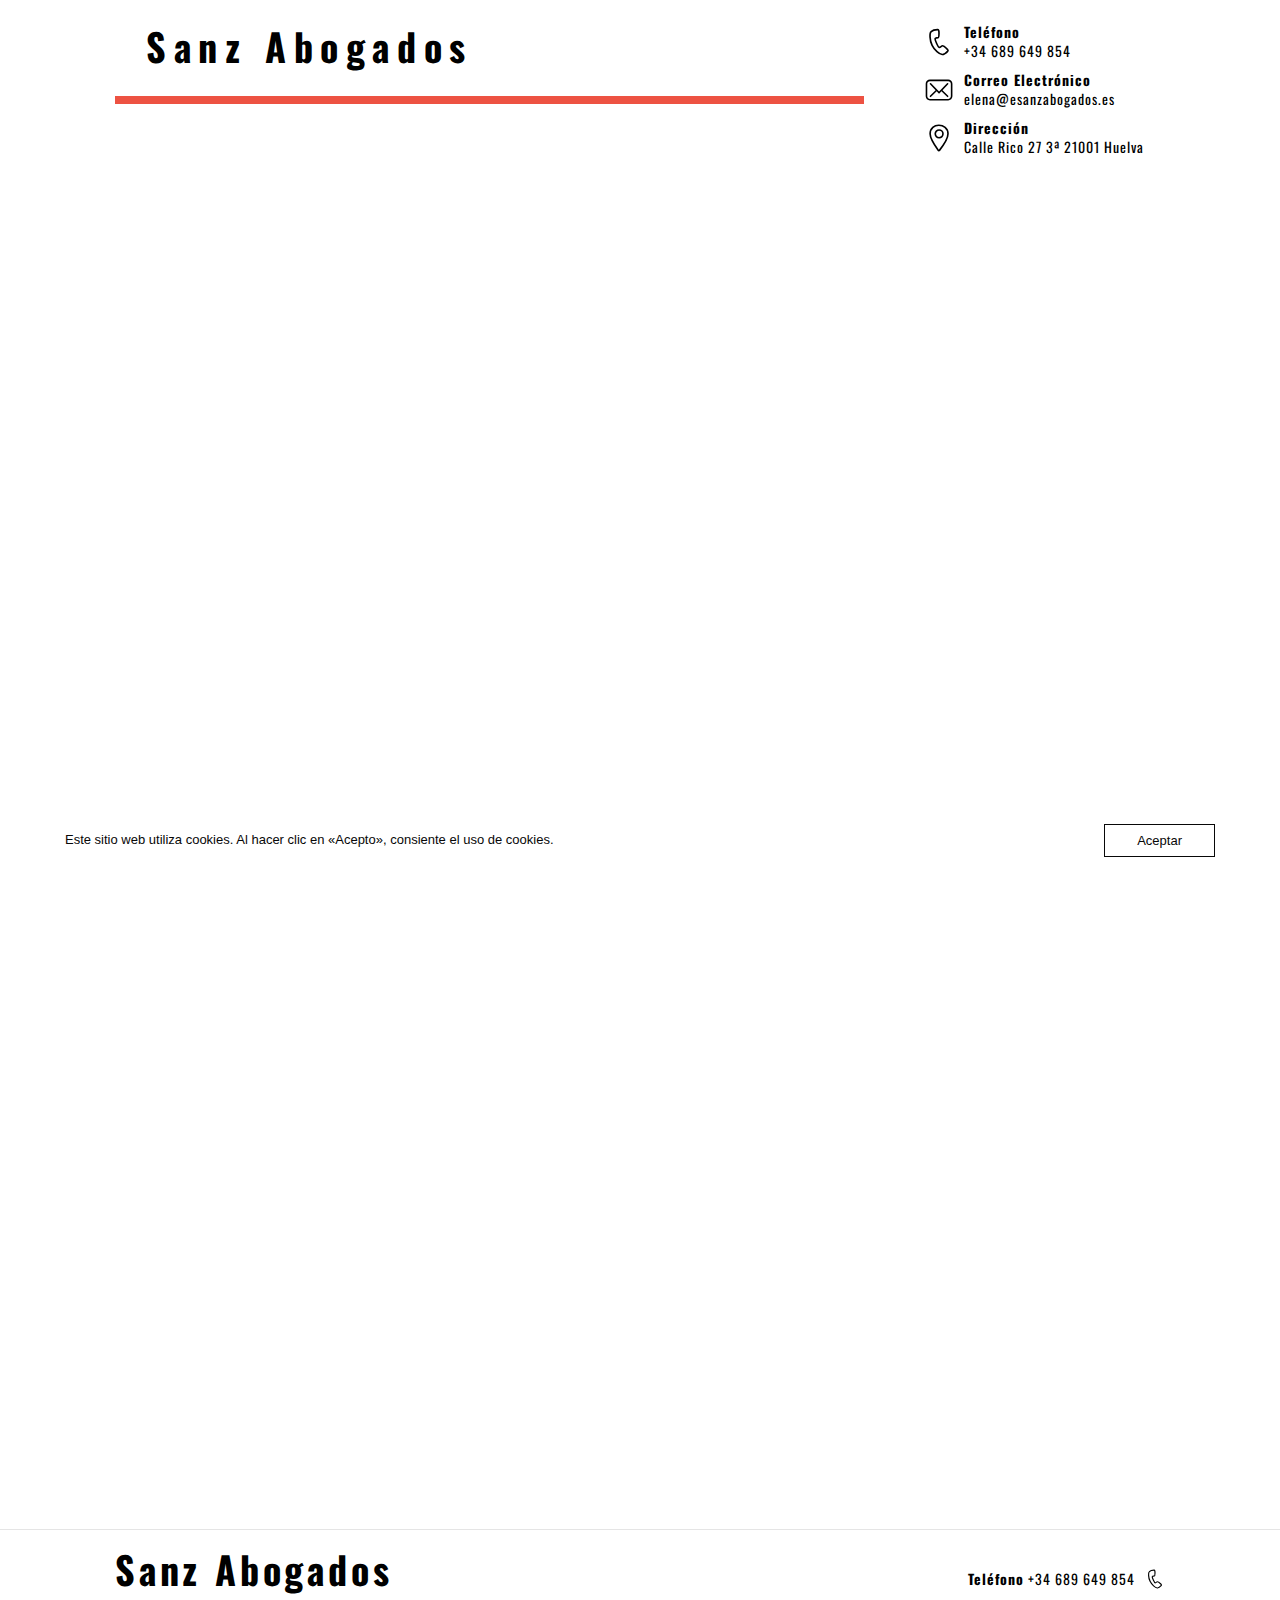
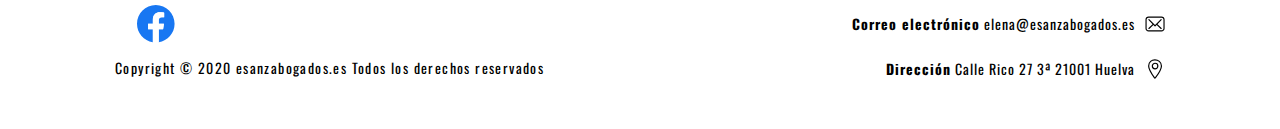
==== index.html @ 3e172354 "Web original" ====
<!DOCTYPE html>
<html prefix="og: http://ogp.me/ns#"><head><meta charset="utf-8"><title>Sanz Abogados</title><meta name="description" content="Abogado en Huelva. Una saga familiar con gran experiencia y relación de confianza que perdura en el tiempo. Huelva
"><meta name="robots" content="all"><meta name="generator" content="One.com Web Editor"><meta http-equiv="Cache-Control" content="must-revalidate, max-age=0, public"><meta http-equiv="Expires" content="-1"><meta name="viewport" content="width=1050" minpagewidth="1050"><meta name="MobileOptimized" content="320"><meta name="HandheldFriendly" content="True"><meta name="format-detection" content="telephone=no"><meta property="og:type" content="website"><meta property="og:description" content="Abogado en Huelva. Una saga familiar con gran experiencia y relación de confianza que perdura en el tiempo. Huelva
"><meta property="og:title" content="Sanz Abogados"><meta property="og:site_name" content="Sanz Abogados"><meta property="og:url" content="https://esanzabogados.es/"><meta name="twitter:card" content="summary"><link rel="canonical" href="https://esanzabogados.es"><link rel="stylesheet" href="/onewebstatic/0964aaa985.css"><script src="/onewebstatic/e2e7f6799a.js"></script><link rel="stylesheet" href="/onewebstatic/a2541772a6.css"><link href="//fonts.googleapis.com/css?family=Oswald%3A100%2C100italic%2C200%2C200italic%2C300%2C300italic%2C500%2C500italic%2C600%2C600italic%2C700%2C700italic%2C800%2C800italic%2C900%2C900italic%2Citalic%2Cregular&amp;subset=all" rel="stylesheet" type="text/css"><link href="//fonts.googleapis.com/css?family=Open%20Sans%3A100%2C100italic%2C200%2C200italic%2C300%2C300italic%2C500%2C500italic%2C600%2C600italic%2C700%2C700italic%2C800%2C800italic%2C900%2C900italic%2Citalic%2Cregular&amp;subset=all" rel="stylesheet" type="text/css"><link href="//fonts.googleapis.com/css?family=Montserrat%3A100%2C100italic%2C200%2C200italic%2C300%2C300italic%2C500%2C500italic%2C600%2C600italic%2C700%2C700italic%2C800%2C800italic%2C900%2C900italic%2Citalic%2Cregular&amp;subset=all" rel="stylesheet" type="text/css"><link rel="stylesheet" href="onewebstatic/b72281b29c.css"><link rel="stylesheet" href="onewebstatic/5fc2428afe.css"></head><body class="Preview_body__2wDzb bodyBackground" style="overflow-y:scroll;overflow-x:hidden"><div><div data-mobile-pin="0" class="mm mm-mobile-preview"><header id="MobileHeader_container" class="MobileHeader_container__1XW3y" style="background-color:transparent"><div class="MobileHeader_dummyMenuIconContainer__3mfi4"></div></header><div id="mm" class="MobileHeaderMenu_mobileMenu__21p7v" style="background-color:rgba(255,255,255,1)"><ul><li><a href="https://esanzabogados.es/" class="MobileHeaderMenu_current__2Nelz" style="background-color:transparent;color:rgba(255,255,255,1);font-size:6px;line-height:1;font-family:One Open Sans;font-weight:bold" title="Inicio">Inicio</a></li><li><a href="https://esanzabogados.es/Servicios" class="" style="background-color:rgba(255,255,255,1);color:rgba(255,255,255,1);font-size:6px;line-height:1;font-family:One Open Sans" title="Servicios">Servicios</a></li><li><a href="https://esanzabogados.es/Quienes-Somos" class="" style="background-color:rgba(255,255,255,1);color:rgba(255,255,255,1);font-size:6px;line-height:1;font-family:One Open Sans" title="Quienes Somos">Quienes Somos</a></li></ul></div><div id="mm-overlay" class="MobileHeaderMenu_mobileMenu_overlay__3WPnz"></div><div class="MobileHeader_menuIconContainer__lc-Zq off" id="MobileHeader_burgerMenuIcon" data-active-bgcolor="rgba(255,255,255,1)" data-inactive-bgcolor="transparent"><span style="background-color:transparent"></span><span style="background-color:transparent"></span><span style="background-color:transparent"></span></div>
</div></div><link rel="stylesheet" href="onewebstatic/22ea31d6f2.css"><div></div><div class="template" data-mobile-view="true"><div class="Preview_row__3Fkye row" style="width:1050px"></div><div class="Preview_row__3Fkye row" style="min-height:156px;width:100%"><div data-id="8E494896-A4A5-4A06-B48A-D1D7A12441CC" data-kind="STRIP" style="width:100%;min-height:156px;left:auto;margin-top:0;margin-left:0" class="Preview_componentWrapper__2i4QI"><div id="TemplateStrip1" data-in-template="true" data-id="8E494896-A4A5-4A06-B48A-D1D7A12441CC" data-kind="Block" data-specific-kind="STRIP" data-pin="0" class=" Preview_block__16Zmu "><div class="StripPreview_backgroundComponent__3YmQM Background_backgroundComponent__3_1Ea hasChildren" style="border-color:rgba(229,229,229,1);border-style:none;border-width:0px 0px 1px 0px;min-height:156px"><div class="Preview_column__1KeVx col" style="min-height:100%;width:1050px;margin:0 auto"><div class="Preview_row__3Fkye row" style="min-height:156px;width:1050px"><div class="Preview_column__1KeVx col" style="min-height:156px;width:749px;float:left"><div class="Preview_row__3Fkye row" style="min-height:70px;width:749px"><div data-id="1986CCB1-B7D0-48A3-8A63-57CEF7CD0BB3" data-kind="TEXT" style="width:435px;min-height:46px;margin-top:24px;margin-left:31px" class="Preview_componentWrapper__2i4QI"><div data-in-template="true" data-id="1986CCB1-B7D0-48A3-8A63-57CEF7CD0BB3" data-kind="Component" data-specific-kind="TEXT" class=" Preview_component__SbiKo text-align-center"><div data-mve-font-change="3" class="styles_contentContainer__lrPIa textnormal styles_text__3jGMu"><h2 class="textheading2 mobile-oversized" style="font-size: 38px;"><span style="font-weight: bold; font-size: 38px; letter-spacing: 0.2em;" class="mobile-oversized">Sanz Abogados</span></h2></div></div></div></div><div class="Preview_row__3Fkye row" style="min-height:34px;width:749px"><div data-id="88169B50-6069-4B55-A918-9F1D26EEF84B" data-kind="BACKGROUND" style="width:749px;min-height:8px;margin-top:26px;margin-left:0" class="Preview_componentWrapper__2i4QI"><div data-in-template="true" data-id="88169B50-6069-4B55-A918-9F1D26EEF84B" data-kind="Component" data-specific-kind="BACKGROUND" class="Preview_mobileHide__9T929"><div class="BackgroundPreview_backgroundComponent__3Dr5e BackgroundPreview_bgHeight__3dD2e" style="background-color:rgba(237,82,66,1);border-width:1px 1px 1px 1px;border-top-left-radius:0px;border-top-right-radius:0px;border-bottom-right-radius:0px;border-bottom-left-radius:0px;min-height:8px"></div></div></div></div><div style="clear:both"></div></div><div class="Preview_column__1KeVx col" style="min-height:156px;width:295px;float:left"><div class="Preview_row__3Fkye row" style="min-height:60px;width:295px"><div data-id="7A13428B-6B25-4E5E-8781-4EA721C26E57" data-kind="PHONE" style="width:217px;min-height:36px;margin-top:24px;margin-left:61px" class="Preview_componentWrapper__2i4QI"><div data-in-template="true" data-id="7A13428B-6B25-4E5E-8781-4EA721C26E57" data-kind="Component" data-specific-kind="PHONE" class=" Preview_component__SbiKo "><div class="" style="height:100%;width:100%"><div class="textnormal" style="word-break:break-word;height:100%;width:100%;display:flex;align-items:center;flex-direction:row"><div class="svgContainer" style="font-size:28px;display:flex;justify-content:center;width:28px;height:28px;margin-right:11px"><a class="textnormal" href="tel:+34 689 649 854" style="font-size:1px;letter-spacing:1px;line-height:1.2;width:28px" data-preserve-whitespace="true"><svg viewbox="0 0 29 29" style="width:28px"><path fill="none" stroke="currentColor" stroke-linecap="round" stroke-linejoin="round" stroke-width="1.7" d="M6.364 3.81c1.496-1.503 5.032-2.139 6.907-2.108 1.88-.218 1.273 8.104.313 8.263 0 0-3.039.384-3.125 1.275-.116 1.217 3.009 8.67 4.22 8.84.65.091 2.606-1.402 2.606-1.402 1.521-1.145 4.678 2.2 6.161 3.596.649.627.617 1.159-.059 1.947-1.181 1.322-4.29 3.439-5.52 3.266-2.988-.42-8.05-4.592-10.483-9.582-2.743-5.629-2.712-12.82-1.02-14.095z"></path></svg></a></div><div style="width:100%"><div class="textnormal" style="white-space:pre-wrap;line-height:1.2;text-align:left;width:100%"><span style="font-weight:bold;letter-spacing:1px;display:block;margin-bottom:2px" class="prefix">Teléfono</span><a class="textnormal" href="tel:+34 689 649 854" style="letter-spacing:1px;line-height:1.2" data-preserve-whitespace="true"><span>+34&nbsp;689&nbsp;649&nbsp;854</span></a></div></div></div></div></div></div></div><div class="Preview_row__3Fkye row" style="min-height:48px;width:295px"><div data-id="3DB26DDE-FA7B-4470-9732-25D4C5F96A8B" data-kind="EMAIL" style="width:225px;min-height:36px;margin-top:12px;margin-left:61px" class="Preview_componentWrapper__2i4QI"><div data-in-template="true" data-id="3DB26DDE-FA7B-4470-9732-25D4C5F96A8B" data-kind="Component" data-specific-kind="EMAIL" class=" Preview_component__SbiKo "><div class="" style="height:100%;width:100%"><div class="textnormal" style="word-break:break-word;height:100%;width:100%;display:flex;align-items:center;flex-direction:row"><div class="svgContainer" style="font-size:28px;display:flex;justify-content:center;width:28px;height:28px;margin-right:11px"><a class="textnormal" href="mailto:elena@esanzabogados.es" style="font-size:1px;letter-spacing:1px;line-height:1.2;width:28px" data-preserve-whitespace="true"><svg viewbox="0 0 29 29" style="width:28px"><path fill="currentColor" d="M5.135 5.37c-1.531 0-2.772 1.209-2.772 2.7v12.958c0 1.491 1.241 2.7 2.772 2.7h18.848c1.53 0 2.771-1.209 2.771-2.7V8.07c0-1.491-1.24-2.7-2.771-2.7H5.135zm0-1.62h18.848c2.449 0 4.434 1.934 4.434 4.32v12.958c0 2.386-1.985 4.32-4.434 4.32H5.135c-2.45 0-4.435-1.934-4.435-4.32V8.07c0-2.386 1.986-4.32 4.435-4.32z"></path><path fill="currentColor" d="M23.998 7.48c.335.306.35.819.036 1.145l-5.898 6.103 5.88 5.728c.298.29.323.745.075 1.062l-.075.083a.847.847 0 01-1.176 0l-5.844-5.693-1.832 1.896a.847.847 0 01-1.21 0l-1.833-1.896L6.277 21.6a.847.847 0 01-1.176 0 .795.795 0 010-1.145l5.88-5.728-5.897-6.103a.795.795 0 01.035-1.145.847.847 0 011.176.035l8.264 8.552 8.264-8.552a.847.847 0 011.175-.035z"></path></svg></a></div><div style="width:100%"><div class="textnormal" style="white-space:pre-wrap;line-height:1.2;text-align:left;width:100%"><span style="font-weight:bold;letter-spacing:1px;display:block;margin-bottom:2px" class="prefix">Correo Electrónico</span><a class="textnormal" href="mailto:elena@esanzabogados.es" style="letter-spacing:1px;line-height:1.2" data-preserve-whitespace="true"><span>elena@esanzabogados.es</span></a></div></div></div></div></div></div></div><div class="Preview_row__3Fkye row" style="min-height:48px;width:295px"><div data-id="742DBE81-4248-438B-844C-6F8E5D4303D3" data-kind="ADDRESS" style="width:234px;min-height:36px;margin-top:12px;margin-left:61px" class="Preview_componentWrapper__2i4QI"><div data-in-template="true" data-id="742DBE81-4248-438B-844C-6F8E5D4303D3" data-kind="Component" data-specific-kind="ADDRESS" class=" Preview_component__SbiKo "><div class="" style="height:100%;width:100%"><div class="textnormal" style="word-break:break-word;height:100%;width:100%;display:flex;align-items:center;flex-direction:row"><div class="svgContainer" style="font-size:28px;display:flex;justify-content:center;width:28px;height:28px;margin-right:11px"><a class="textnormal" href="https://www.google.com/maps/search/?api=1&amp;query=Calle%20Rico%2027%203%C2%AA%2021001%20Huelva%2C%20Spain" target="_blank" style="font-size:1px;letter-spacing:1px;line-height:1.2;width:28px" data-preserve-whitespace="true"><svg viewbox="0 0 29 29" style="width:28px"><g fill="none" fill-rule="evenodd" stroke="currentColor" stroke-linecap="round" stroke-linejoin="round" stroke-width="1.7"><path d="M18.625 10.2a4 4 0 11-8 .001 4 4 0 018-.001z"></path><path d="M23.825 10.2c0-5.985-4.92-9-9.5-8.95C9.797 1.2 5.3 4.223 5.3 10.2c0 5.979 8.188 16.677 8.426 17.116.238.438.976.438 1.214 0 5.923-7.41 8.885-13.116 8.885-17.116z"></path></g></svg></a></div><div style="width:100%"><div class="textnormal" style="white-space:pre-wrap;line-height:1.2;text-align:left;width:100%"><span style="font-weight:bold;letter-spacing:1px;display:block;margin-bottom:2px" class="prefix">Dirección</span><a class="textnormal" href="https://www.google.com/maps/search/?api=1&amp;query=Calle%20Rico%2027%203%C2%AA%2021001%20Huelva%2C%20Spain" target="_blank" style="letter-spacing:1px;line-height:1.2" data-preserve-whitespace="true"><span>Calle Rico 27 3ª 21001 Huelva</span></a></div></div></div></div></div></div></div><div style="clear:both"></div></div></div><div style="clear:both"></div></div></div></div></div></div><div class="Preview_row__3Fkye row" style="min-height:732px;width:100%"><div data-id="01CD75D3-9922-487A-BC4E-1A93D6099FC4" data-kind="STRIP" style="width:100%;min-height:637px;left:auto;margin-top:95px;margin-left:0" class="Preview_componentWrapper__2i4QI"><div id="Strip1" data-in-template="false" data-id="01CD75D3-9922-487A-BC4E-1A93D6099FC4" data-kind="Block" data-specific-kind="STRIP" data-pin="0" class=" Preview_block__16Zmu "><div class="StripPreview_backgroundComponent__3YmQM Background_backgroundComponent__3_1Ea" style="border-width:1px 1px 1px 1px;border-top-left-radius:0px;border-top-right-radius:0px;border-bottom-right-radius:0px;border-bottom-left-radius:0px;min-height:637px"><div class="parallax_scrollEffectContainer__3co8j"><div data-scroll-effect="reveal" class="StripPreview_bgImageContainer__MFrbA Background_bgImageContainer__AwuIx parallax_revealEffect__525rC" style="background-image:url('/____impro/1/onewebmedia/IMG_6977.jpg?etag=%22a84ef-5f197198%22&amp;sourceContentType=image%2Fjpeg&amp;quality=85&amp;withoutEnlargement&amp;resize=80');background-repeat:no-repeat;background-position:50% 50%;background-size:cover;background-attachment:fixed;opacity:1;border-top-left-radius:0px;border-top-right-radius:0px;border-bottom-right-radius:0px;border-bottom-left-radius:0px" data-opacity="true" data-src="/____impro/1/onewebmedia/IMG_6977.jpg?etag=%22a84ef-5f197198%22&amp;sourceContentType=image%2Fjpeg&amp;quality=85" data-small-image="true"></div><div data-scroll-effect="reveal" class="StripPreview_bgImageContainer__MFrbA Background_bgImageContainer__AwuIx parallax_revealEffect__525rC" style="background-image:url('/____impro/1/onewebmedia/IMG_6977.jpg?etag=%22a84ef-5f197198%22&amp;sourceContentType=image%2Fjpeg&amp;quality=85');background-repeat:no-repeat;background-position:50% 50%;background-size:cover;background-attachment:fixed;opacity:1;border-top-left-radius:0px;border-top-right-radius:0px;border-bottom-right-radius:0px;border-bottom-left-radius:0px" data-opacity="true"></div></div></div></div></div></div><div class="Preview_row__3Fkye row" style="min-height:503px;width:1050px"><div class="Preview_column__1KeVx col" style="min-height:503px;width:480px;float:left"><div data-id="AD1C5C05-12FE-4F44-AB01-6E0B49AA62D9" data-kind="IMAGE" style="width:450px;min-height:338px;margin-top:165px;margin-left:30px" class="Preview_componentWrapper__2i4QI"><div data-in-template="false" data-id="AD1C5C05-12FE-4F44-AB01-6E0B49AA62D9" data-kind="Block" data-specific-kind="IMAGE" class=" Preview_block__16Zmu "><div class="image-container Mobile_imageComponent__QXWk1 has-link" style="border-width:1px 1px 1px 1px;border-top-left-radius:999px;border-top-right-radius:999px;border-bottom-right-radius:999px;border-bottom-left-radius:999px;height:inherit;overflow:visible;background-color:transparent;background-position:top;background-size:cover;background-repeat:no-repeat;background-image:url('/____impro/1/onewebmedia/IMG_6998.jpg?etag=%22b16f-5f19721c%22&amp;sourceContentType=image%2Fjpeg&amp;ignoreAspectRatio&amp;resize=450%2B338&amp;quality=85');min-height:338px" data-width="450" data-height="338"><div data-link="we-link" class="styles_defaultStyle__2KLgV" target="_self" title="" alt=""><a href="https://esanzabogados.es/Quienes-Somos" class="styles_dummyAnchorStyle__1cRWd">&nbsp;</a><div class="Preview_column__1KeVx col" style="min-height:100%"><div class="Preview_row__3Fkye row" style="min-height:191px;width:450px"><div data-id="2F9B37AD-A9AF-426E-A6B2-EFDF78BB084A" data-kind="TEXT" style="width:300px;min-height:44px;margin-top:147px;margin-left:75px" class="Preview_componentWrapper__2i4QI"><div data-in-template="false" data-id="2F9B37AD-A9AF-426E-A6B2-EFDF78BB084A" data-kind="Component" data-specific-kind="TEXT" class=" Preview_component__SbiKo text-align-null"><div data-mve-font-change="11" class="styles_contentContainer__lrPIa textnormal styles_text__3jGMu"><p class="textnormal mobile-oversized" style="font-size: 30px; text-align: center;"><span style="font-size: 30px; font-weight: bold;" class="mobile-oversized"><a class="link1" href="https://esanzabogados.es/Quienes-Somos">QUIÉNES SOMOS</a></span></p></div></div></div></div><div style="clear:both"></div></div></div></div></div></div><div style="clear:both"></div></div><div class="Preview_column__1KeVx col" style="min-height:503px;width:540px;float:left"><div data-id="38183575-330D-4887-9F5D-3B05909B0489" data-kind="IMAGE" style="width:450px;min-height:338px;margin-top:165px;margin-left:90px" class="Preview_componentWrapper__2i4QI"><div data-in-template="false" data-id="38183575-330D-4887-9F5D-3B05909B0489" data-kind="Block" data-specific-kind="IMAGE" class=" Preview_block__16Zmu "><div class="image-container Mobile_imageComponent__QXWk1 has-link" style="border-width:1px 1px 1px 1px;border-top-left-radius:999px;border-top-right-radius:999px;border-bottom-right-radius:999px;border-bottom-left-radius:999px;height:inherit;overflow:visible;background-color:transparent;background-position:top;background-size:cover;background-repeat:no-repeat;background-image:url('/____impro/1/onewebmedia/IMG_7003.jpg?etag=%2215590-5f197366%22&amp;sourceContentType=image%2Fjpeg&amp;ignoreAspectRatio&amp;resize=450%2B338&amp;quality=85');min-height:338px" data-width="450" data-height="338"><div data-link="we-link" class="styles_defaultStyle__2KLgV" target="_self" title="" alt=""><a href="https://esanzabogados.es/Servicios" class="styles_dummyAnchorStyle__1cRWd">&nbsp;</a><div class="Preview_column__1KeVx col" style="min-height:100%"><div class="Preview_row__3Fkye row" style="min-height:191px;width:450px"><div data-id="431B19F7-F087-4B60-B6BF-97E1D206A3B5" data-kind="TEXT" style="width:300px;min-height:44px;margin-top:147px;margin-left:75px" class="Preview_componentWrapper__2i4QI"><div data-in-template="false" data-id="431B19F7-F087-4B60-B6BF-97E1D206A3B5" data-kind="Component" data-specific-kind="TEXT" class=" Preview_component__SbiKo text-align-null"><div data-mve-font-change="11" class="styles_contentContainer__lrPIa textnormal styles_text__3jGMu"><p class="textnormal mobile-oversized" style="font-size: 30px; text-align: center;"><span style="font-size: 30px; font-weight: bold;" class="mobile-oversized"><a class="link1" href="https://esanzabogados.es/Servicios">SERVICIOS</a></span></p></div></div></div></div><div style="clear:both"></div></div></div></div></div></div><div style="clear:both"></div></div></div><div class="Preview_row__3Fkye row" style="min-height:338px;width:100%"><div data-id="F2140518-7B64-48AD-8464-EE8F539AA80B" data-kind="STRIP" style="width:100%;min-height:200px;left:auto;margin-top:138px;margin-left:0" class="Preview_componentWrapper__2i4QI"><div id="TemplateStrip2" data-in-template="true" data-id="F2140518-7B64-48AD-8464-EE8F539AA80B" data-kind="Block" data-specific-kind="STRIP" data-pin="0" class=" Preview_block__16Zmu "><div class="StripPreview_backgroundComponent__3YmQM Background_backgroundComponent__3_1Ea hasChildren" style="border-color:rgba(229,229,229,1);border-style:solid;border-width:1px 0px 0px 0px;background-clip:padding-box;min-height:200px"><div class="Preview_column__1KeVx col" style="min-height:100%;width:1050px;margin:0 auto"><div class="Preview_row__3Fkye row" style="min-height:153px;width:1050px"><div class="Preview_column__1KeVx col" style="min-height:153px;width:570px;float:left"><div class="Preview_row__3Fkye row" style="min-height:63px;width:570px"><div data-id="860D3A45-B9EC-4998-90F7-A6BFCFC2F439" data-kind="TEXT" style="width:435px;min-height:46px;margin-top:17px;margin-left:0" class="Preview_componentWrapper__2i4QI"><div data-in-template="true" data-id="860D3A45-B9EC-4998-90F7-A6BFCFC2F439" data-kind="Component" data-specific-kind="TEXT" class=" Preview_component__SbiKo text-align-center"><div data-mve-font-change="3" class="styles_contentContainer__lrPIa textnormal styles_text__3jGMu"><h2 class="textheading2 mobile-oversized" style="font-size: 38px;"><span style="font-weight: bold; font-size: 38px;" class="mobile-oversized">Sanz Abogados</span></h2></div></div></div></div><div class="Preview_row__3Fkye row" style="min-height:50px;width:570px"><div data-id="CDF6C2F6-14F2-407C-9EE0-C4CEE6197646" data-kind="SOCIAL_LINKS" style="width:38px;height:38px;margin-top:12px;margin-left:22px" class="Preview_componentWrapper__2i4QI"><div data-in-template="true" data-id="CDF6C2F6-14F2-407C-9EE0-C4CEE6197646" data-kind="Component" data-specific-kind="SOCIAL_LINKS" class=" Preview_component__SbiKo "><div class="Social_container__2rWh4" style="font-size:38px"><a href="https://facebook.com/Sanz-Abogados-114330730352692" target="_blank" style="width:38px;height:38px"><svg viewbox="0 0 45 45" style="width:38px;height:38px"><g fill="none"><path fill="#1877F2" d="M44.506 22.23C44.506 9.951 34.543 0 22.253 0 9.963 0 0 9.952 0 22.23c0 11.094 8.138 20.29 18.776 21.958V28.655h-5.65V22.23h5.65v-4.897c0-5.571 3.322-8.649 8.405-8.649 2.435 0 4.981.435 4.981.435v5.47h-2.806c-2.764 0-3.626 1.714-3.626 3.472v4.17h6.172l-.987 6.425H25.73V44.19c10.638-1.668 18.776-10.864 18.776-21.96"></path><path fill="#FFF" d="M30.915 28.655l.987-6.426H25.73v-4.17c0-1.757.862-3.47 3.626-3.47h2.806V9.117s-2.546-.435-4.98-.435c-5.084 0-8.406 3.078-8.406 8.649v4.897h-5.65v6.426h5.65V44.19a22.443 22.443 0 006.954 0V28.655h5.185"></path></g></svg></a></div></div></div></div><div class="Preview_row__3Fkye row" style="min-height:38px;width:570px"><div data-id="BAE45FCB-D39B-4E47-9D9A-0EA2A8929A30" data-kind="TEXT" style="width:570px;min-height:26px;margin-top:12px;margin-left:0" class="Preview_componentWrapper__2i4QI"><div data-in-template="true" data-id="BAE45FCB-D39B-4E47-9D9A-0EA2A8929A30" data-kind="Component" data-specific-kind="TEXT" class=" Preview_component__SbiKo text-align-center"><div class="styles_verticalAlignmentWrapper__3SDi2" style="align-items:center"><div data-mve-font-change="-1" style="width:100%" class="styles_contentContainer__lrPIa textnormal styles_text__3jGMu"><p style="line-height: 1.8;" class="mobile-undersized-upper">Copyright © 2020 esanzabogados.es Todos los derechos reservados&nbsp;</p></div></div></div></div></div><div style="clear:both"></div></div><div class="Preview_column__1KeVx col" style="min-height:153px;width:480px;float:left"><div class="Preview_row__3Fkye row" style="min-height:63px;width:480px"><div data-id="9731A08B-20EF-4D4F-8C27-4D19BF1816BC" data-kind="PHONE" style="width:420px;min-height:28px;margin-top:35px;margin-left:60px" class="Preview_componentWrapper__2i4QI"><div data-in-template="true" data-id="9731A08B-20EF-4D4F-8C27-4D19BF1816BC" data-kind="Component" data-specific-kind="PHONE" class=" Preview_component__SbiKo "><div class="" style="height:100%;width:100%"><div class="textnormal" style="word-break:break-word;height:100%;width:100%;display:flex;align-items:center;flex-direction:row-reverse"><div class="svgContainer" style="font-size:20px;display:flex;justify-content:center;width:20px;height:20px;margin-left:10px"><a class="textnormal" href="tel:+34 689 649 854" style="font-size:1px;letter-spacing:1px;line-height:1.2;width:20px" data-preserve-whitespace="true"><svg viewbox="0 0 29 29" style="width:20px"><path fill="none" stroke="currentColor" stroke-linecap="round" stroke-linejoin="round" stroke-width="1.7" d="M6.364 3.81c1.496-1.503 5.032-2.139 6.907-2.108 1.88-.218 1.273 8.104.313 8.263 0 0-3.039.384-3.125 1.275-.116 1.217 3.009 8.67 4.22 8.84.65.091 2.606-1.402 2.606-1.402 1.521-1.145 4.678 2.2 6.161 3.596.649.627.617 1.159-.059 1.947-1.181 1.322-4.29 3.439-5.52 3.266-2.988-.42-8.05-4.592-10.483-9.582-2.743-5.629-2.712-12.82-1.02-14.095z"></path></svg></a></div><div style="width:100%"><div class="textnormal" style="white-space:pre-wrap;line-height:1.2;text-align:right;width:100%"><span style="font-weight:bold;letter-spacing:1px;margin-bottom:5px" class="prefix">Teléfono</span><span> </span><a class="textnormal" href="tel:+34 689 649 854" style="letter-spacing:1px;line-height:1.2" data-preserve-whitespace="true"><span>+34&nbsp;689&nbsp;649&nbsp;854</span></a></div></div></div></div></div></div></div><div class="Preview_row__3Fkye row" style="min-height:45px;width:480px"><div data-id="6FA6479E-4A0D-441E-9E81-3296786C06EA" data-kind="EMAIL" style="width:420px;min-height:28px;margin-top:17px;margin-left:60px" class="Preview_componentWrapper__2i4QI"><div data-in-template="true" data-id="6FA6479E-4A0D-441E-9E81-3296786C06EA" data-kind="Component" data-specific-kind="EMAIL" class=" Preview_component__SbiKo "><div class="" style="height:100%;width:100%"><div class="textnormal" style="word-break:break-word;height:100%;width:100%;display:flex;align-items:center;flex-direction:row-reverse"><div class="svgContainer" style="font-size:20px;display:flex;justify-content:center;width:20px;height:20px;margin-left:10px"><a class="textnormal" href="mailto:elena@esanzabogados.es" style="font-size:1px;letter-spacing:1px;line-height:1.2;width:20px" data-preserve-whitespace="true"><svg viewbox="0 0 29 29" style="width:20px"><path fill="currentColor" d="M5.135 5.37c-1.531 0-2.772 1.209-2.772 2.7v12.958c0 1.491 1.241 2.7 2.772 2.7h18.848c1.53 0 2.771-1.209 2.771-2.7V8.07c0-1.491-1.24-2.7-2.771-2.7H5.135zm0-1.62h18.848c2.449 0 4.434 1.934 4.434 4.32v12.958c0 2.386-1.985 4.32-4.434 4.32H5.135c-2.45 0-4.435-1.934-4.435-4.32V8.07c0-2.386 1.986-4.32 4.435-4.32z"></path><path fill="currentColor" d="M23.998 7.48c.335.306.35.819.036 1.145l-5.898 6.103 5.88 5.728c.298.29.323.745.075 1.062l-.075.083a.847.847 0 01-1.176 0l-5.844-5.693-1.832 1.896a.847.847 0 01-1.21 0l-1.833-1.896L6.277 21.6a.847.847 0 01-1.176 0 .795.795 0 010-1.145l5.88-5.728-5.897-6.103a.795.795 0 01.035-1.145.847.847 0 011.176.035l8.264 8.552 8.264-8.552a.847.847 0 011.175-.035z"></path></svg></a></div><div style="width:100%"><div class="textnormal" style="white-space:pre-wrap;line-height:1.2;text-align:right;width:100%"><span style="font-weight:bold;letter-spacing:1px;margin-bottom:5px" class="prefix">Correo electrónico</span><span> </span><a class="textnormal" href="mailto:elena@esanzabogados.es" style="letter-spacing:1px;line-height:1.2" data-preserve-whitespace="true"><span>elena@esanzabogados.es</span></a></div></div></div></div></div></div></div><div class="Preview_row__3Fkye row" style="min-height:45px;width:480px"><div data-id="46887419-BA19-4DB5-AAEE-5ABF9BEFB02D" data-kind="ADDRESS" style="width:305px;min-height:28px;margin-top:17px;margin-left:175px" class="Preview_componentWrapper__2i4QI"><div data-in-template="true" data-id="46887419-BA19-4DB5-AAEE-5ABF9BEFB02D" data-kind="Component" data-specific-kind="ADDRESS" class=" Preview_component__SbiKo "><div class="" style="height:100%;width:100%"><div class="textnormal" style="word-break:break-word;height:100%;width:100%;display:flex;align-items:center;flex-direction:row-reverse"><div class="svgContainer" style="font-size:20px;display:flex;justify-content:center;width:20px;height:20px;margin-left:10px"><a class="textnormal" href="https://www.google.com/maps/search/?api=1&amp;query=Calle%20Rico%2027%203%C2%AA%2021001%20Huelva%2C%20Spain" target="_blank" style="font-size:1px;letter-spacing:1px;line-height:1.2;width:20px" data-preserve-whitespace="true"><svg viewbox="0 0 29 29" style="width:20px"><g fill="none" fill-rule="evenodd" stroke="currentColor" stroke-linecap="round" stroke-linejoin="round" stroke-width="1.7"><path d="M18.625 10.2a4 4 0 11-8 .001 4 4 0 018-.001z"></path><path d="M23.825 10.2c0-5.985-4.92-9-9.5-8.95C9.797 1.2 5.3 4.223 5.3 10.2c0 5.979 8.188 16.677 8.426 17.116.238.438.976.438 1.214 0 5.923-7.41 8.885-13.116 8.885-17.116z"></path></g></svg></a></div><div style="width:100%"><div class="textnormal" style="white-space:pre-wrap;line-height:1.2;text-align:right;width:100%"><span style="font-weight:bold;letter-spacing:1px;margin-bottom:5px" class="prefix">Dirección</span><span> </span><a class="textnormal" href="https://www.google.com/maps/search/?api=1&amp;query=Calle%20Rico%2027%203%C2%AA%2021001%20Huelva%2C%20Spain" target="_blank" style="letter-spacing:1px;line-height:1.2" data-preserve-whitespace="true"><span>Calle Rico 27 3ª 21001 Huelva</span></a></div></div></div></div></div></div></div><div style="clear:both"></div></div></div><div style="clear:both"></div></div></div></div></div></div></div><div class="publishOnlyComponents"><div></div><div class="Preview_cookieBannerHide__1oqas" id="cookieBannerContainer"><div class="Preview_cookieBannerWhite__Bz34J Preview_cookieBannerContainer__38EPA"><div class="Preview_cbDivContainerStart__1ONyq"></div><div class="Preview_cbDivContainerMiddle__1vgm8"><div class="Preview_cbTextContainer__3kfJ3"><div class="Preview_cbText__2oqBC"><p class="Preview_cbBannerTextValue__3fSyQ">Este sitio web utiliza cookies. Al hacer clic en «Acepto», consiente el uso de cookies.</p></div></div><div class="Preview_cbDivContainerMiddleVerticalSpacer__1bC7H"></div><div class="Preview_cbButtonFullArea__3eZgX"><div class="Preview_cbAccept__3OQYX" id="cookieBannerBtn"><span>Aceptar</span></div></div></div><div class="Preview_cbDivContainerEnd__KGxWW"></div></div></div></div><script src="/onewebstatic/bb04f2a551.js"></script><script src="/onewebstatic/0f27d6a117.js"></script><script src="/onewebstatic/b3a674992e.js"></script><script src="onewebstatic/f4faf92e8f.js"></script><script src="/onewebstatic/a46b7996cb.js"></script><script src="/onewebstatic/ac03fb8dec.js" id="mobileBackgroundLiner" data-params="{&quot;bodyBackgroundClassName&quot;:&quot;bodyBackground&quot;,&quot;linerClassName&quot;:&quot;Preview_bodyBackgroundLiner__1bYbS&quot;,&quot;scrollEffect&quot;:null}"></script></body></html>
---- onewebstatic/0964aaa985.css ----
html { word-wrap: break-word; }
*, ::before, ::after { word-wrap: inherit; }
html { box-sizing: border-box; }
*, ::before, ::after { box-sizing: inherit; }
div.code { box-sizing: content-box; }
body, ul, ol, li, h1, h2, h3, h4, h5, h6, form, input, p, td, textarea { margin: 0; padding: 0; }
h1, h2, h3, h4, h5, h6 { font-size: 100%; font-weight: normal; }
ol, ul { list-style: none; }
table { border-collapse: collapse; border-spacing: 0; }
img { border: 0; }
body { -moz-osx-font-smoothing: grayscale; -webkit-font-smoothing: antialiased; }@font-face {
  font-family: 'dropDownMenu';
  src:
    url(d0708945c4) format('truetype'),
    url(b7c459d879) format('woff'),
    url(b731750e80.svg) format('svg');
  font-weight: normal;
  font-style: normal;
}/* Reset */
/* TODO: bundle from somewhere */
html { word-wrap: break-word; }
*, ::before, ::after { word-wrap: inherit; }

body, div, dl, dt, dd, ul, ol, li, h1, h2, h3, h4, h5, h6, pre, form, fieldset, input, textarea, p, blockquote, th, td {
    margin: 0;
    padding: 0;
}
h1, h2, h3, h4, h5, h6 {
    font-size: 100%;
    font-weight: normal;
}

body {
    font-family: "One Open Sans", "Helvetica Neue", Helvetica, sans-serif;
    -webkit-font-smoothing : antialiased;
    -moz-osx-font-smoothing: grayscale;
    position: relative;
}

/* Generic */

button {
    font-family: "One Open Sans", "Helvetica Neue", Helvetica, sans-serif;
}

.global_bold__34A4g {
    font-weight: bold;
}

.global_labelSmall__1_5zj {
    font-size: 12px;
}

/*
    This is to reset fill for path/g/... of svg to be able to apply custom fill via css.
    CAUTION: This will be applied for all svg elements on the page.
             Unfortunately id/class css selector does not work on <svg> element
             (though written in svg spec ...).
             Furthermore this will reset default fill insides svg itself.
            (TODO: WBTGEN-1498)
*/
/*svg * {*/
    /*fill: inherit;*/
/*}*/

/* Forms */

.global_input__1a8Oa {
    font-family: "One Open Sans", "Helvetica Neue", Helvetica, sans-serif;
    font-size: 12px;
    border: 1px solid #666;
    padding: 0 11px;
}
.global_input__1a8Oa:focus {
    outline: 2px solid #cbe1f4;
}
.global_input__1a8Oa.global_invalid__1d3HF, .global_input__1a8Oa.global_invalid__1d3HF:focus {
    border-color: #cc3300;
    outline: none;
}

.global_flexCenter__1azjn {
    display: flex;
    align-items: center;
    justify-content: center;
}

.global_inlineFlexCenter__34rzp {
    display: inline-flex;
    align-items: center;
    justify-content: center;
}

/* Links */
.global_blueLinkHoverUnderline__ZW9uA {
    cursor: pointer;
    color: #396FC9;
}
.global_blueLinkHoverUnderline__ZW9uA:hover {
    text-decoration: underline;
}

.LazyImage_standIn__22mQ0 {
    background-position: center center;
    background-repeat: no-repeat;
}

.LazyImage_container__sTFn1 {
    width: 100%;
    height: 100%;
}

.LazyImage_transparentContainer__1AjT2 {
    background: url('[data-uri]') top left / 24px 24px repeat;
}

.LoadingIndicator_container__weKY1 {
    -display: flex;
    -justify-content: center;
    -align-items: center;
}
.LoadingIndicator_animatedLoadingDots-container__EoXGW {
    float: left;
    position: relative;
    height: 100%;
    width: 100%;
    z-index: 9999;
}
.LoadingIndicator_animatedLoadingDots__1fl0N {
    height: 100%;
    display: flex;
    justify-content: center;
    align-items: center;
}
.LoadingIndicator_animatedLoadingDots__1fl0N > div {
    background-color: #888;
    width: 12px;
    height: 12px;
    border-radius: 12px;
    -webkit-animation-name: LoadingIndicator_loader-dots__1SPpA;
            animation-name: LoadingIndicator_loader-dots__1SPpA;
    -webkit-animation-iteration-count: infinite;
            animation-iteration-count: infinite;
    -webkit-animation-timing-function: linear;
            animation-timing-function: linear;
    -webkit-animation-duration: 1s;
            animation-duration: 1s;
    -webkit-animation-delay: 200ms;
            animation-delay: 200ms;
    margin: 0;
    opacity: 0.65;
}
.LoadingIndicator_animatedLoadingDots__1fl0N.LoadingIndicator_greenDots__2ELxq div {
    background-color: #fff;
}
.LoadingIndicator_animatedLoadingDots__1fl0N div:first-child,
.LoadingIndicator_animatedLoadingDots__1fl0N div:last-child {
    margin: 0 12px;
}
.LoadingIndicator_animatedLoadingDots__1fl0N div:first-child {
    -webkit-animation-delay: 0s;
            animation-delay: 0s;
    opacity: 1;
}
.LoadingIndicator_animatedLoadingDots__1fl0N div:last-child {
    -webkit-animation-delay: 400ms;
            animation-delay: 400ms;
    opacity: 0.3;
}
@-webkit-keyframes LoadingIndicator_loader-dots__1SPpA {
    0% { opacity: 1; }
    100% { opacity: 0.3; }
}
@keyframes LoadingIndicator_loader-dots__1SPpA {
    0% { opacity: 1; }
    100% { opacity: 0.3; }
}
.LoadingIndicator_center__1PWp3 {
    width: 100%;
    height: 100%;
}
.LoadingIndicator_subtext__2k5NZ {
    color: #f9f9f9;
    font-size: 20px;
}
/* Inline */
.LoadingIndicator_inlineContainer__wUVfS {
    display: inline-flex;
    align-items: center;
}
.LoadingIndicator_inlineContainer__wUVfS > .LoadingIndicator_dot__30xoL {
    display: inline-block;
    background-color: #888;
    -webkit-animation-name: LoadingIndicator_loader-dots__1SPpA;
            animation-name: LoadingIndicator_loader-dots__1SPpA;
    -webkit-animation-iteration-count: infinite;
            animation-iteration-count: infinite;
    -webkit-animation-timing-function: linear;
            animation-timing-function: linear;
    -webkit-animation-duration: 1s;
            animation-duration: 1s;
}
.LoadingIndicator_inlineContainer__wUVfS > span.LoadingIndicator_dot__30xoL:first-child {
    margin-left: 0;
}
.LoadingIndicator_inlineContainer__wUVfS > .LoadingIndicator_dot__30xoL.LoadingIndicator_small__22qKk {
    width: 8px;
    height: 8px;
    border-radius: 8px;
    margin-left: 8px;
}
.LoadingIndicator_inlineContainer__wUVfS > .LoadingIndicator_dot__30xoL.LoadingIndicator_medium__PDUBC {
    width: 10px;
    height: 10px;
    border-radius: 10px;
    margin-left: 10px;
}
.LoadingIndicator_inlineContainer__wUVfS > .LoadingIndicator_dot__30xoL.LoadingIndicator_large__v6dyu {
    width: 12px;
    height: 12px;
    border-radius: 12px;
    margin-left: 12px;
}
.LoadingIndicator_inlineContainer__wUVfS > .LoadingIndicator_dot__30xoL:first-child {
    -webkit-animation-delay: 0s;
            animation-delay: 0s;
}
.LoadingIndicator_inlineContainer__wUVfS > .LoadingIndicator_dot__30xoL:first-child + .LoadingIndicator_dot__30xoL {
    -webkit-animation-delay: 200ms;
            animation-delay: 200ms;
}
.LoadingIndicator_inlineContainer__wUVfS > .LoadingIndicator_dot__30xoL:last-child {
    -webkit-animation-delay: 400ms;
            animation-delay: 400ms;
}
.LoadingIndicator_absoluteCenter__2d5V2 {
    position: absolute;
    top: 0;
    left: 0;
    width: 100%;
    height: 100%;
    background-color: white;
    opacity: 0.8;
}

/*
Shortcuts definition
- btn = normal button
- pBtn = pressable button, means it can persist selected state

Postfixes representing states:
- Sel = Selected, means it is in persisted selected state
- Err = In Error state
- Hov = Hover
- Act = Active
- Fcs = Focus
- Dis = Disabled
 */

.PropertiesPanel_backgroundContainer__1_h1J {
    position: fixed;
    z-index: 10000;
    top: 0;
    right: 0;
    left: 0;
    bottom: 0;
    background-color: transparent;
}

.PropertiesPanel_container__YHWp3 {
    position: fixed;
    z-index: 10001;
    border-radius: 4px;
    box-shadow: 0 0 17px 0 rgba(0,0,0,0.15);
    transition: height 150ms;
    font-family: "One Open Sans", "Helvetica Neue", Helvetica, sans-serif;
    font-size: 14px;
    border: 1px solid rgba(0,0,0,0.1);
}

.PropertiesPanel_pagesContainer__2GrPc {
    position: absolute;
    overflow-x: hidden;
    width: 290px;
    transition: height 150ms;
    background-color: #fff;
    border-bottom-right-radius: 4px;
    border-bottom-left-radius: 4px;
}

.PropertiesPanel_settingsContainer__2g4ie {
    height: 49px;
    padding: 11px 20px 8px 20px;
    background-color: #f3f3f3;
    font-size: 14px;
}

.PropertiesPanel_settingsSubContainer__3DMD5 {
    display: flex;
    justify-content: space-between;
    align-items: center;
}

.PropertiesPanel_settingsIconContainer__2aT76:hover,.PropertiesPanel_pinIconContainer__1M_35:hover, .PropertiesPanel_infoIconContainer__7QPEj:hover,
.PropertiesPanel_settingsIconContainer__2aT76:hover *,.PropertiesPanel_pinIconContainer__1M_35:hover *, .PropertiesPanel_infoIconContainer__7QPEj:hover * {
    cursor: pointer !important;
}

.PropertiesPanel_settingsIconContainer__2aT76, .PropertiesPanel_pinIconContainer__1M_35, .PropertiesPanel_infoIconContainer__7QPEj {
    transition: background 100ms;
    width: 23px;
    height: 23px;
    float: right;
    display: flex;
    cursor: pointer !important;
}

.PropertiesPanel_settingsIcon__27bCF, .PropertiesPanel_pinIcon__1V26F, .PropertiesPanel_infoIcon__2Ew4r {
    width: 23px;
    height: 23px;
    background-repeat: no-repeat;
    background-position: center;
    background-size: contain;
    cursor: pointer;
}

.PropertiesPanel_settingsIcon__27bCF {
    background-image: url('[data-uri]');
}

.PropertiesPanel_pinIcon__1V26F {
    transition: background 100ms;
    background-image: url('data:image/svg+xml,%3Csvg%20width%3D%2225%22%20height%3D%2225%22%20viewBox%3D%220%200%2025%2025%22%20xmlns%3D%22http%3A%2F%2Fwww.w3.org%2F2000%2Fsvg%22%3E%3Cg%20transform%3D%22translate(1%201)%22%20fill%3D%22none%22%20fill-rule%3D%22evenodd%22%3E%3Ccircle%20stroke%3D%22%23006FD4%22%20fill%3D%22%23FFF%22%20cx%3D%2211.5%22%20cy%3D%2211.5%22%20r%3D%2211.5%22%2F%3E%3Cpath%20d%3D%22M17.317%2012.977l-3.036%201.352.331%204.123-2.766-3.04-3.05%201.358c-.235.105-.49-.07-.46-.317l.692-5.792a.845.845%200%200%200-.339-.784L6.572%208.314c-.196-.144-.153-.444.08-.548l5.414-2.41c.234-.105.487.067.46.311l-.28%202.595c-.032.308.1.604.355.783l4.79%203.377c.202.143.16.45-.074.555%22%20fill%3D%22%23006FD4%22%2F%3E%3C%2Fg%3E%3C%2Fsvg%3E');
}

.PropertiesPanel_pinIcon__1V26F:hover {
    background-image: url('data:image/svg+xml,%3Csvg%20width%3D%2225%22%20height%3D%2225%22%20viewBox%3D%220%200%2025%2025%22%20xmlns%3D%22http%3A%2F%2Fwww.w3.org%2F2000%2Fsvg%22%3E%3Cg%20transform%3D%22translate(1%201)%22%20fill%3D%22none%22%20fill-rule%3D%22evenodd%22%3E%3Ccircle%20stroke%3D%22%23006FD4%22%20fill%3D%22%23006FD4%22%20cx%3D%2211.5%22%20cy%3D%2211.5%22%20r%3D%2211.5%22%2F%3E%3Cpath%20d%3D%22M17.317%2012.977l-3.036%201.352.331%204.123-2.766-3.04-3.05%201.358c-.235.105-.49-.07-.46-.317l.692-5.792a.845.845%200%200%200-.339-.784L6.572%208.314c-.196-.144-.153-.444.08-.548l5.414-2.41c.234-.105.487.067.46.311l-.28%202.595c-.032.308.1.604.355.783l4.79%203.377c.202.143.16.45-.074.555%22%20fill%3D%22%23FFF%22%2F%3E%3C%2Fg%3E%3C%2Fsvg%3E');
}

.PropertiesPanel_settingsIcon__27bCF:hover {
    background-image: url('[data-uri]');
}

.PropertiesPanel_settingsIconInMCTA__224Nk {
    background-image: url('[data-uri]');
}

.PropertiesPanel_settingsIconInMCTA__224Nk:hover {
    background-image: url('[data-uri]');
}

.PropertiesPanel_settingsIconInMCTA__224Nk:active {
    background-image: url('[data-uri]');
}

.PropertiesPanel_infoIcon__2Ew4r {
    cursor: pointer;
    background-image:  url('data:image/svg+xml,%3Csvg%20width%3D%2225%22%20height%3D%2225%22%20viewBox%3D%220%200%2025%2025%22%20xmlns%3D%22http%3A%2F%2Fwww.w3.org%2F2000%2Fsvg%22%3E%3Cg%20fill%3D%22none%22%20fill-rule%3D%22evenodd%22%3E%3Ccircle%20cx%3D%2211.5%22%20cy%3D%2211.5%22%20r%3D%2211.5%22%20fill%3D%22%23FFF%22%20stroke%3D%22%23FF6948%22%20transform%3D%22translate(1%201)%22%2F%3E%3Cpath%20d%3D%22M11.33%2014.002v-.534c0-.405.084-.748.25-1.027.165-.28.458-.552.88-.816.336-.211.577-.402.724-.571a.866.866%200%200%200%20.22-.584.469.469%200%200%200-.236-.413c-.157-.1-.362-.152-.614-.152-.625%200-1.355.222-2.191.665L9.5%208.88c1.03-.586%202.106-.88%203.227-.88.923%200%201.647.203%202.173.608.525.406.788.958.788%201.657%200%20.501-.117.934-.35%201.3-.234.367-.608.713-1.121%201.04-.434.282-.707.488-.816.618a.695.695%200%200%200-.165.462v.317h-1.905zm-.266%202.181c0-.38.11-.675.332-.882.221-.206.547-.31.978-.31.413%200%20.731.105.952.314.222.209.332.501.332.878%200%20.376-.114.668-.344.875-.23.207-.543.31-.94.31-.41%200-.73-.102-.962-.307-.232-.205-.348-.498-.348-.878z%22%20fill%3D%22%23FF6948%22%20fill-rule%3D%22nonzero%22%2F%3E%3C%2Fg%3E%3C%2Fsvg%3E');
}

.PropertiesPanel_infoIcon__2Ew4r:hover {
    background-image:  url('data:image/svg+xml,%3Csvg%20width%3D%2225%22%20height%3D%2225%22%20viewBox%3D%220%200%2025%2025%22%20xmlns%3D%22http%3A%2F%2Fwww.w3.org%2F2000%2Fsvg%22%3E%3Cg%20fill%3D%22none%22%20fill-rule%3D%22evenodd%22%3E%3Ccircle%20cx%3D%2211.5%22%20cy%3D%2211.5%22%20r%3D%2211.5%22%20fill%3D%22%23FF6948%22%20stroke%3D%22%23FF6948%22%20transform%3D%22translate(1%201)%22%2F%3E%3Cpath%20d%3D%22M11.33%2014.002v-.534c0-.405.084-.748.25-1.027.165-.28.458-.552.88-.816.336-.211.577-.402.724-.571a.866.866%200%200%200%20.22-.584.469.469%200%200%200-.236-.413c-.157-.1-.362-.152-.614-.152-.625%200-1.355.222-2.191.665L9.5%208.88c1.03-.586%202.106-.88%203.227-.88.923%200%201.647.203%202.173.608.525.406.788.958.788%201.657%200%20.501-.117.934-.35%201.3-.234.367-.608.713-1.121%201.04-.434.282-.707.488-.816.618a.695.695%200%200%200-.165.462v.317h-1.905zm-.266%202.181c0-.38.11-.675.332-.882.221-.206.547-.31.978-.31.413%200%20.731.105.952.314.222.209.332.501.332.878%200%20.376-.114.668-.344.875-.23.207-.543.31-.94.31-.41%200-.73-.102-.962-.307-.232-.205-.348-.498-.348-.878z%22%20fill%3D%22%23FFF%22%20fill-rule%3D%22nonzero%22%2F%3E%3C%2Fg%3E%3C%2Fsvg%3E');
}

.PropertiesPanel_sizesContainer__U063D {
    display: flex;
    align-items: center;
    justify-content: space-between;
    font-size: 15px;
}

.PropertiesPanel_settingsText__1GIr4 {
    color: #666666 !important;
    font-weight: 600 !important;
    font-size: 14px !important;
}

.PropertiesPanel_sizesContainer__U063D .PropertiesPanel_width__2Cobs, .PropertiesPanel_sizesContainer__U063D .PropertiesPanel_height__1IMx0 {
    height: 30px;
    width: 50px;
    display: flex;
    align-items: center;
    justify-content: center;
    background-color: #fbfbfb;
}

.PropertiesPanel_sizesSpaceSeparator__2GzIh{
    width: 7px;
}

.PropertiesPanel_cross__1PrAk {
    width: 15px;
    height: 15px;
    background-image: url('[data-uri]');
    background-repeat: no-repeat;
    background-position: center center;
}

.PropertiesPanel_sizeField__1RpZv {
    padding: 4px 11px 5px 11px;
    text-align: center;
    font-size: 13px;
    color: #666666;
    width: 46px;
    min-width: 30px;
    border: 1px solid #CDCDCD;
    background-color: #FFFFFF;
    font-weight: 600;
}

.PropertiesPanel_settingsContainer__2g4ie input[type=number]::-webkit-inner-spin-button,
.PropertiesPanel_settingsContainer__2g4ie input[type=number]::-webkit-outer-spin-button {
    -webkit-appearance: none;
    margin: 0;
}

.PropertiesPanel_sizesContainer__U063D input {
    font-family: "One Open Sans", "Helvetica Neue", Helvetica, sans-serif;
}

.PropertiesPanel_sizesContainer__U063D > div:focus, .PropertiesPanel_sizesContainer__U063D > div > input:focus {
    outline: 0 !important;
}

.PropertiesPanel_sizesContainer__U063D > div:nth-child(n+2), .PropertiesPanel_sizesContainer__U063D > span {
    margin-left: 7px;
}

.PropertiesPanel_size__20I8W {
    padding: 0 1px;
}

.PropertiesPanel_disabled__10QJm {
    opacity: 0.3;
}

.PropertiesPanel_pages__2Uzu- {
    display: flex;
    position: absolute;
    transition: left 250ms, height 150ms;
    overflow-y: hidden !important;
}

.PropertiesPanel_page__2Ve5q {
    display: inline-block;
    width: 290px;
    vertical-align: top;
    padding: 0 20px 20px 20px;
    flex: 1;
    overflow-y: hidden !important;
    overflow-x: hidden;
    transition: height 150ms;
}

.PropertiesPanel_page__2Ve5q.PropertiesPanel_halfSpacing__MUgFo {
    padding: 0 10px 10px 10px;
}

.PropertiesPanel_header__2xho7 {
    position: relative;
    height: 49px;
    width: 290px;
    background: linear-gradient(to bottom, rgba(254,126,99,0.68) 0%,rgba(254,126,99,1) 100%);
    color: white;
    display: flex;
    align-items: center;
    border-top-left-radius: 4px;
    border-top-right-radius: 4px;
    font-size: 15px;
    font-weight: bold;
    cursor: move;
}

.PropertiesPanel_backBtn__1tTpv {
    cursor: pointer;
    width: 48px;
    height: 51px;
    background-image: url('[data-uri]');
    background-repeat: no-repeat;
    background-position: center center;
    background-size: 9px 15px;
    z-index: 2;
}

.PropertiesPanel_title__2Zhnn {
    margin-left: auto;
    margin-right: auto;
    width: 250px;
}

.PropertiesPanel_animateMovement__2kN_O {
    transition: left 250ms, top 250ms;
}

.PropertiesPanel_navigationGroup__2Lq5s {
    margin-left: -20px;
    margin-right: -20px;
    border-top: 1px solid #d2d2d2;
}

.PropertiesPanel_navigationBar__1T95x {
    height: 50px;
    padding-left: 20px;
    padding-right: 20px;
    display: flex;
    align-items: center;
    color: #3f3f3f;
    font-weight: 600;
    cursor: pointer;
    justify-content: space-between;
    border-bottom: 1px solid #d2d2d2;
    background-color: #fff;
    transition: background 70ms;
}

.PropertiesPanel_navigationBar__1T95x:hover {
    background-color: rgba(38, 38, 38, 0.05);
}

.PropertiesPanel_navigateIcon__kAmEZ {
    width: 15px;
    height: 15px;
    background-image: url('[data-uri]');
    background-repeat: no-repeat;
    background-position: center center;
}

.PropertiesPanel_titleContainer__3m_LP {
    position:absolute;
    width: 290px;
    display: flex;
    justify-content: center;
    top: 16px;
    left: 0;
    z-index: 0;
}

.ppTitleForward-enter {
    opacity: 0;
    left: 30px;
}

.ppTitleForward-enter.ppTitleForward-enter-active {
    opacity: 1;
    transition: opacity 250ms, left 250ms;
    left: 0;
}

.ppTitleForward-leave {
    opacity: 1;
    left: 0;
}

.ppTitleForward-leave.ppTitleForward-leave-active {
    opacity: 0;
    transition: opacity 250ms, left 250ms;
    left: calc(-1 * 30px);
}

.ppTitleBackward-enter {
    opacity: 0;
    left: calc(-1 * 30px);
}

.ppTitleBackward-enter.ppTitleBackward-enter-active {
    opacity: 1;
    left: 0;
    transition: opacity 250ms, left 250ms;
}

.ppTitleBackward-leave {
    opacity: 1;
    left: 0;
}

.ppTitleBackward-leave.ppTitleBackward-leave-active {
    opacity: 0;
    left: 30px;
    transition: opacity 250ms, left 250ms;
}

.PropertiesPanel_iconRight__j8Mpz {
    background-image: url('[data-uri]');
    background-repeat: no-repeat;
    background-position: center;
    background-size: 100%;
    width: 9px;
    height: 15px;
}

.PropertiesPanel_page__2Ve5q .Select.is-focused .Select-control {
    border: 1px solid #006FD4 !important;
    box-shadow: 0 0 17px 0 rgba(0,0,0,0.1) !important;
}

.PropertiesPanel_page__2Ve5q .Select.is-open.is-focused .Select-control {
    border-color: transparent !important;
}

.PropertiesPanel_page__2Ve5q .Select.is-disabled .Select-arrow {
    border-color: rgba(102, 102, 102, 0.4) transparent transparent;
}

.PropertiesPanel_container__YHWp3.PropertiesPanel_static__3t9KS .PropertiesPanel_header__2xho7 {
    cursor: default;
}

.Common_label__FaNsR {
    font-family: "One Open Sans", "Helvetica Neue", Helvetica, sans-serif;
    font-size: 12px;
    font-weight: 600;
    color: #666666;
}

.Common_valueLabel__1q53M {
    font-size: 14px;
    color: #262626;
    font-weight: normal;
}

.Common_label__FaNsR.Common_disabled__1KYgz {
    color: #a1a1a1;
}

.Common_valueLabel__1q53M.Common_disabled__1KYgz {
    color: #a1a1a1;
}

.Common_verticalSpacer__3dTRR {
    display: block;
    width: 100%;
    content: " ";
}

/**
 * React Select
 * ============
 * Created by Jed Watson and Joss Mackison for KeystoneJS, http://www.keystonejs.com/
 * https://twitter.com/jedwatson https://twitter.com/jossmackison https://twitter.com/keystonejs
 * MIT License: https://github.com/JedWatson/react-select
*/
.Select {
  position: relative;
}
.Select input::-webkit-contacts-auto-fill-button,
.Select input::-webkit-credentials-auto-fill-button {
  display: none !important;
}
.Select input::-ms-clear {
  display: none !important;
}
.Select input::-ms-reveal {
  display: none !important;
}
.Select,
.Select div,
.Select input,
.Select span {
  box-sizing: border-box;
}
.Select.is-disabled .Select-arrow-zone {
  cursor: default;
  pointer-events: none;
  opacity: 0.35;
}
.Select.is-disabled > .Select-control {
  background-color: #f9f9f9;
}
.Select.is-disabled > .Select-control:hover {
  box-shadow: none;
}
.Select.is-open > .Select-control {
  border-bottom-right-radius: 0;
  border-bottom-left-radius: 0;
  background: #fff;
  border-color: #b3b3b3 #ccc #d9d9d9;
}
.Select.is-open > .Select-control .Select-arrow {
  top: -2px;
  border-color: transparent transparent #999;
  border-width: 0 5px 5px;
}
.Select.is-searchable.is-open > .Select-control {
  cursor: text;
}
.Select.is-searchable.is-focused:not(.is-open) > .Select-control {
  cursor: text;
}
.Select.is-focused > .Select-control {
  background: #fff;
}
.Select.is-focused:not(.is-open) > .Select-control {
  border-color: #007eff;
  box-shadow: inset 0 1px 1px rgba(0, 0, 0, 0.075), 0 0 0 3px rgba(0, 126, 255, 0.1);
  background: #fff;
}
.Select.has-value.is-clearable.Select--single > .Select-control .Select-value {
  padding-right: 42px;
}
.Select.has-value.Select--single > .Select-control .Select-value .Select-value-label,
.Select.has-value.is-pseudo-focused.Select--single > .Select-control .Select-value .Select-value-label {
  color: #333;
}
.Select.has-value.Select--single > .Select-control .Select-value a.Select-value-label,
.Select.has-value.is-pseudo-focused.Select--single > .Select-control .Select-value a.Select-value-label {
  cursor: pointer;
  text-decoration: none;
}
.Select.has-value.Select--single > .Select-control .Select-value a.Select-value-label:hover,
.Select.has-value.is-pseudo-focused.Select--single > .Select-control .Select-value a.Select-value-label:hover,
.Select.has-value.Select--single > .Select-control .Select-value a.Select-value-label:focus,
.Select.has-value.is-pseudo-focused.Select--single > .Select-control .Select-value a.Select-value-label:focus {
  color: #007eff;
  outline: none;
  text-decoration: underline;
}
.Select.has-value.Select--single > .Select-control .Select-value a.Select-value-label:focus,
.Select.has-value.is-pseudo-focused.Select--single > .Select-control .Select-value a.Select-value-label:focus {
  background: #fff;
}
.Select.has-value.is-pseudo-focused .Select-input {
  opacity: 0;
}
.Select.is-open .Select-arrow,
.Select .Select-arrow-zone:hover > .Select-arrow {
  border-top-color: #666;
}
.Select.Select--rtl {
  direction: rtl;
  text-align: right;
}
.Select-control {
  background-color: #fff;
  border-color: #d9d9d9 #ccc #b3b3b3;
  border-radius: 4px;
  border: 1px solid #ccc;
  color: #333;
  cursor: default;
  display: table;
  border-spacing: 0;
  border-collapse: separate;
  height: 36px;
  outline: none;
  overflow: hidden;
  position: relative;
  width: 100%;
}
.Select-control:hover {
  box-shadow: 0 1px 0 rgba(0, 0, 0, 0.06);
}
.Select-control .Select-input:focus {
  outline: none;
  background: #fff;
}
.Select-placeholder,
.Select--single > .Select-control .Select-value {
  bottom: 0;
  color: #aaa;
  left: 0;
  line-height: 34px;
  padding-left: 10px;
  padding-right: 10px;
  position: absolute;
  right: 0;
  top: 0;
  max-width: 100%;
  overflow: hidden;
  text-overflow: ellipsis;
  white-space: nowrap;
}
.Select-input {
  height: 34px;
  padding-left: 10px;
  padding-right: 10px;
  vertical-align: middle;
}
.Select-input > input {
  width: 100%;
  background: none transparent;
  border: 0 none;
  box-shadow: none;
  cursor: default;
  display: inline-block;
  font-family: inherit;
  font-size: inherit;
  margin: 0;
  outline: none;
  line-height: 17px;
  /* For IE 8 compatibility */
  padding: 8px 0 12px;
  /* For IE 8 compatibility */
  -webkit-appearance: none;
}
.is-focused .Select-input > input {
  cursor: text;
}
.has-value.is-pseudo-focused .Select-input {
  opacity: 0;
}
.Select-control:not(.is-searchable) > .Select-input {
  outline: none;
}
.Select-loading-zone {
  cursor: pointer;
  display: table-cell;
  position: relative;
  text-align: center;
  vertical-align: middle;
  width: 16px;
}
.Select-loading {
  -webkit-animation: Select-animation-spin 400ms infinite linear;
  animation: Select-animation-spin 400ms infinite linear;
  width: 16px;
  height: 16px;
  box-sizing: border-box;
  border-radius: 50%;
  border: 2px solid #ccc;
  border-right-color: #333;
  display: inline-block;
  position: relative;
  vertical-align: middle;
}
.Select-clear-zone {
  -webkit-animation: Select-animation-fadeIn 200ms;
  animation: Select-animation-fadeIn 200ms;
  color: #999;
  cursor: pointer;
  display: table-cell;
  position: relative;
  text-align: center;
  vertical-align: middle;
  width: 17px;
}
.Select-clear-zone:hover {
  color: #D0021B;
}
.Select-clear {
  display: inline-block;
  font-size: 18px;
  line-height: 1;
}
.Select--multi .Select-clear-zone {
  width: 17px;
}
.Select-arrow-zone {
  cursor: pointer;
  display: table-cell;
  position: relative;
  text-align: center;
  vertical-align: middle;
  width: 25px;
  padding-right: 5px;
}
.Select--rtl .Select-arrow-zone {
  padding-right: 0;
  padding-left: 5px;
}
.Select-arrow {
  border-color: #999 transparent transparent;
  border-style: solid;
  border-width: 5px 5px 2.5px;
  display: inline-block;
  height: 0;
  width: 0;
  position: relative;
}
.Select-control > *:last-child {
  padding-right: 5px;
}
.Select--multi .Select-multi-value-wrapper {
  display: inline-block;
}
.Select .Select-aria-only {
  position: absolute;
  display: inline-block;
  height: 1px;
  width: 1px;
  margin: -1px;
  clip: rect(0, 0, 0, 0);
  overflow: hidden;
  float: left;
}
@-webkit-keyframes Select-animation-fadeIn {
  from {
    opacity: 0;
  }
  to {
    opacity: 1;
  }
}
@keyframes Select-animation-fadeIn {
  from {
    opacity: 0;
  }
  to {
    opacity: 1;
  }
}
.Select-menu-outer {
  border-bottom-right-radius: 4px;
  border-bottom-left-radius: 4px;
  background-color: #fff;
  border: 1px solid #ccc;
  border-top-color: #e6e6e6;
  box-shadow: 0 1px 0 rgba(0, 0, 0, 0.06);
  box-sizing: border-box;
  margin-top: -1px;
  max-height: 200px;
  position: absolute;
  left: 0;
  top: 100%;
  width: 100%;
  z-index: 1;
  -webkit-overflow-scrolling: touch;
}
.Select-menu {
  max-height: 198px;
  overflow-y: auto;
}
.Select-option {
  box-sizing: border-box;
  background-color: #fff;
  color: #666666;
  cursor: pointer;
  display: block;
  padding: 8px 10px;
}
.Select-option:last-child {
  border-bottom-right-radius: 4px;
  border-bottom-left-radius: 4px;
}
.Select-option.is-selected {
  background-color: #f5faff;
  /* Fallback color for IE 8 */
  background-color: rgba(0, 126, 255, 0.04);
  color: #333;
}
.Select-option.is-focused {
  background-color: #ebf5ff;
  /* Fallback color for IE 8 */
  background-color: rgba(0, 126, 255, 0.08);
  color: #333;
}
.Select-option.is-disabled {
  color: #cccccc;
  cursor: default;
}
.Select-noresults {
  box-sizing: border-box;
  color: #999999;
  cursor: default;
  display: block;
  padding: 8px 10px;
}
.Select--multi .Select-input {
  vertical-align: middle;
  margin-left: 10px;
  padding: 0;
}
.Select--multi.Select--rtl .Select-input {
  margin-left: 0;
  margin-right: 10px;
}
.Select--multi.has-value .Select-input {
  margin-left: 5px;
}
.Select--multi .Select-value {
  background-color: #ebf5ff;
  /* Fallback color for IE 8 */
  background-color: rgba(0, 126, 255, 0.08);
  border-radius: 2px;
  border: 1px solid #c2e0ff;
  /* Fallback color for IE 8 */
  border: 1px solid rgba(0, 126, 255, 0.24);
  color: #007eff;
  display: inline-block;
  font-size: 0.9em;
  line-height: 1.4;
  margin-left: 5px;
  margin-top: 5px;
  vertical-align: top;
}
.Select--multi .Select-value-icon,
.Select--multi .Select-value-label {
  display: inline-block;
  vertical-align: middle;
}
.Select--multi .Select-value-label {
  border-bottom-right-radius: 2px;
  border-top-right-radius: 2px;
  cursor: default;
  padding: 2px 5px;
}
.Select--multi a.Select-value-label {
  color: #007eff;
  cursor: pointer;
  text-decoration: none;
}
.Select--multi a.Select-value-label:hover {
  text-decoration: underline;
}
.Select--multi .Select-value-icon {
  cursor: pointer;
  border-bottom-left-radius: 2px;
  border-top-left-radius: 2px;
  border-right: 1px solid #c2e0ff;
  /* Fallback color for IE 8 */
  border-right: 1px solid rgba(0, 126, 255, 0.24);
  padding: 1px 5px 3px;
}
.Select--multi .Select-value-icon:hover,
.Select--multi .Select-value-icon:focus {
  background-color: #d8eafd;
  /* Fallback color for IE 8 */
  background-color: rgba(0, 113, 230, 0.08);
  color: #0071e6;
}
.Select--multi .Select-value-icon:active {
  background-color: #c2e0ff;
  /* Fallback color for IE 8 */
  background-color: rgba(0, 126, 255, 0.24);
}
.Select--multi.Select--rtl .Select-value {
  margin-left: 0;
  margin-right: 5px;
}
.Select--multi.Select--rtl .Select-value-icon {
  border-right: none;
  border-left: 1px solid #c2e0ff;
  /* Fallback color for IE 8 */
  border-left: 1px solid rgba(0, 126, 255, 0.24);
}
.Select--multi.is-disabled .Select-value {
  background-color: #fcfcfc;
  border: 1px solid #e3e3e3;
  color: #333;
}
.Select--multi.is-disabled .Select-value-icon {
  cursor: not-allowed;
  border-right: 1px solid #e3e3e3;
}
.Select--multi.is-disabled .Select-value-icon:hover,
.Select--multi.is-disabled .Select-value-icon:focus,
.Select--multi.is-disabled .Select-value-icon:active {
  background-color: #fcfcfc;
}
@keyframes Select-animation-spin {
  to {
    transform: rotate(1turn);
  }
}
@-webkit-keyframes Select-animation-spin {
  to {
    -webkit-transform: rotate(1turn);
  }
}

.Select .Select-clear-zone {
    display: none;
}

.Select .Select-menu-outer {
    color: #262626 !important;
    font-family: "One Open Sans", "Helvetica Neue", Helvetica, sans-serif;
    font-size: 13px;
    z-index: 1000000; /* z-index for property panel container is 10001 and Global styles window is 99999 */
    font-weight: normal;
}

.Select .Select-control {
    height: 30px;
    border-radius: 0;
    border: 1px solid #CCCCCC;
}

.Select .Select-control .Select-multi-value-wrapper .Select-value .Select-value-label {
    color: #262626 !important;
    font-family: "One Open Sans", "Helvetica Neue", Helvetica, sans-serif;
    font-size: 13px;
    font-weight: normal;
}

.tether-element {
    z-index: 1000100; /* z-index for property panel container is 10001 and Global styles window is 99999 */
    color: #262626 !important;
    font-family: "One Open Sans", "Helvetica Neue", Helvetica, sans-serif;
    font-size: 13px;
    font-weight: normal;
}

.Select.is-disabled .Select-control,
.Select.has-value.Select--single.is-disabled .Select-control .Select-value .Select-value-label {
    background-color: #F3F3F3 !important;
    color: #A1A1A1 !important;
    border-color: #CDCDCD  !important;
}

.Select-option, .Select-option.is-selected, .Select-option.is-focused {
    color: #262626;
}

.Select .Select-control:hover,
.Select .Select-control:hover .Select-input{
    background-color: #F3F3F3;
    cursor: pointer;
    box-shadow: none;
}

.Select.is-disabled .Select-control:hover,
.Select.is-disabled .Select-control:hover .Select-input {
    cursor: default;
}

.Select.is-focused .Select-control:hover,
.Select.is-focused .Select-control:hover .Select-input {
    background-color: #FFFFFF !important;
}

.Select.is-focused .Select-control {
    box-shadow: 0 0 17px 0 rgba(0,0,0,0.1) !important;
    border-color: #006FD4 !important;
}

.Select-menu-outer {
    border-radius: 0;
    border: none;
    top: calc(100% - 1px);
    box-shadow: 0 8px 17px 0 rgba(0,0,0,0.1) !important
}

.Select.is-focused.is-open .Select-control {
    border-color: transparent !important;
}

.Select-option:last-child {
    border-bottom-right-radius: 0 !important;
    border-bottom-left-radius: 0 !important;
}

.Select.is-open .Select-control .Select-arrow {
    visibility: hidden;
}

.Select-option.is-selected {
    background-color: #F3F3F3;
    border-left: 2px solid #FF6948;
    padding-left: 8px;
}

.Select.is-disabled .Select-arrow {
    border-color: #CDCDCD transparent transparent;
    border-width: 5px 4px 2.5px;
}

.autoColorTextMctaDropdown .Select-option,
.autoColorLinkPPDropdown .Select-option {
    background-color: #C5D4E2 !important;
}

.autoColorTextMctaDropdown .Select-option.is-selected,
.autoColorLinkPPDropdown .Select-option.is-selected {
    background-color: #BAC9D7 !important;
}

.autoColorTextMctaDropdown .Select-option:hover,
.autoColorLinkPPDropdown .Select-option:hover {
    background-color: #BAC9D7 !important;
}

.PropertyContainer_labelParentContainer__1VKX1 {
    display: flex;
}

.PropertyContainer_labelContainer__1eYOi {
    display: flex;
    align-content: center;
    align-items: center;
    justify-content: space-between;
}

.PropertyContainer_labelAndIcon__2BCmp {
    display: flex;
    flex-direction: row;
    align-items: center;
    align-content: center;
}

.PropertyContainer_iconAndPopup__3Wlf1:hover .PropertyContainer_iconPopup__20QaO {
    display: block;
}

.PropertyContainer_iconPopup__20QaO {
    display: none;
    position: absolute;
    width: 246px;
    border: 1px solid #E0D280;
    border-radius: 4px;
    background-color: #FBEA8F;
    box-shadow: 0 0 17px 0 rgba(0,0,0,0.1);
    cursor: default;
}

.PropertyContainer_iconPopupTip__2GQbZ {
    top: -8px;
    height: 14.68px;
    width: 14.68px;
    border: 1px solid #E0D280;
    transform: rotate(315deg);
    background-color: #FBEA8F;
    border-left: none;
    border-bottom: none;
}

.PropertyContainer_iconPopupMsg__25_x2 {
    opacity: 0.8;
    color: #000000;
    font-size: 13px;
    line-height: 18px;
    padding: 0 15px;
}

.PropertyContainer_disabled__vqYCL {
    color: #CDCDCD;
}

.PropertyContainer_iconAndPopupCont__t_MUv {
    display: flex;
    position: relative;
}

.PropertyContainer_iconAndPopupCont__t_MUv:hover .PropertyContainer_iconPopup__20QaO {
    display: block;
}

.PropertyContainer_pointer__1ST8g label {
    cursor: pointer;
}

.Icons_icon__dHrBd {
    display: flex;
    align-items: center;
    justify-content: space-around;
}

.Icons_border__1-T2_ {
    border: 1px solid #5181CF;
}

/* normal state */

.buttons_button__3x1Aw {
    border: 1px solid #cccccc;
    fill: #666666;
    background-color: #ffffff;
    cursor: pointer;
    transition: background 100ms ease-out, border 100ms ease-out;
    padding: 2px 8px;
    height: 24px;
}

.buttons_button__3x1Aw.buttons_buttonLarge__2xp3M {
    font-size: 14px;
    height: 36px;
    min-width: 169px;
}

.buttons_button__3x1Aw.buttons_buttonExtraLarge__3QH15 {
    font-size: 14px;
    height: 36px;
    width: 200px;
}

.buttons_button__3x1Aw.buttons_buttonGroup__3_bE2 {
    height: 36px;
    width: 36px;
    justify-content: space-around !important;
    padding: 0px;
}

.buttons_button__3x1Aw.buttons_buttonGroup__3_bE2:not(:last-child) {
    border-right: 0;
}

.buttons_button__3x1Aw.buttons_textIconButton__UuvM7 {
    display: flex;
    align-items: center;
    justify-content: space-between;
    flex-direction: row;
}

.buttons_button__3x1Aw .buttons_buttonIcon__29QT- {
    fill: #666666;
}

.buttons_button__3x1Aw.buttons_error__2PHAq {
    border-color: #dc5555;
    fill: #be1e1e;
    background-color: #ffffff;
}

.buttons_button__3x1Aw.buttons_error__2PHAq .buttons_buttonIcon__29QT- {
    fill: #be1e1e;
}

.buttons_button__3x1Aw:hover {
    border-color: #cccccc;
    fill: #666666;
    background-color: #EEF5FF;
}

.buttons_button__3x1Aw:hover .buttons_buttonIcon__29QT- {
    fill: #666666;
}

.buttons_button__3x1Aw.buttons_error__2PHAq:hover {
    border-color: #be1e1e;
    fill: #ab1919;
    background-color: #f9e4e4;
}

.buttons_button__3x1Aw.buttons_error__2PHAq:hover .buttons_buttonIcon__29QT- {
    fill: #ab1919;
}

.buttons_button__3x1Aw:active {
    border-color: #cccccc;
    fill: #666666;
    background-color: #f3f3f3;
}

.buttons_button__3x1Aw:active .buttons_buttonIcon__29QT- {
    fill: #666666;
}

.buttons_button__3x1Aw.buttons_error__2PHAq:active {
    border-color: #be1e1e;
    fill: #a51c1c;
    background-color: #f2cece;
}

.buttons_button__3x1Aw.buttons_error__2PHAq:active .buttons_buttonIcon__29QT- {
    fill: #a51c1c;
}

/* normal disabled */

.buttons_button__3x1Aw.buttons_disabled__rH8Tt{
    border-color: #cdcdcd;
    fill: #cccccc;
    background-color: #F9F9F9;
    cursor: default;
}

.buttons_button__3x1Aw.buttons_disabled__rH8Tt.buttons_buttonIcon__29QT- {
    fill: #cccccc !important;
    opacity: 0.2;
    cursor: default;
}

.buttons_button__3x1Aw.buttons_disabled__rH8Tt:active {
    border-color: #cdcdcd;
    fill: #cccccc;
    background-color: #F9F9F9;
    cursor: default;
}

.buttons_button__3x1Aw.buttons_disabled__rH8Tt:active .buttons_buttonIcon__29QT- {
    fill: #cccccc;
    cursor: default;
}

.buttons_button__3x1Aw.buttons_disabled__rH8Tt:hover {
    border-color: #cdcdcd;
    fill: #cccccc;
    background-color: #F9F9F9;
    cursor: default;
}

.buttons_button__3x1Aw.buttons_disabled__rH8Tt:hover .buttons_buttonIcon__29QT- {
    fill: #cccccc;
    cursor: default;
}

/* selected state */

.buttons_button__3x1Aw.buttons_selected__11_GN {
    border-color: #cccccc;
    fill: #666666;
    background-color: #f3f3f3;
}

.buttons_button__3x1Aw.buttons_selected__11_GN .buttons_buttonIcon__29QT- {
    fill: #666666;
}

.buttons_button__3x1Aw.buttons_selected__11_GN.buttons_error__2PHAq {
    border-color: #802121;
    fill: #ffffff;
    background-color: #be1e1e;
}

.buttons_button__3x1Aw.buttons_selected__11_GN.buttons_error__2PHAq .buttons_buttonIcon__29QT- {
    fill: #ffffff;
}

.buttons_button__3x1Aw.buttons_selected__11_GN:hover {
    border-color: #cccccc;
    fill: #666666;
    background-color: #f3f3f3;
}

.buttons_button__3x1Aw.buttons_selected__11_GN:hover .buttons_buttonIcon__29QT- {
    fill: #666666;
}

.buttons_button__3x1Aw.buttons_selected__11_GN.buttons_error__2PHAq:hover {
    border-color: #802121;
    fill: #ffffff;
    background-color: #ab1919;
}

.buttons_button__3x1Aw.buttons_selected__11_GN.buttons_error__2PHAq:hover .buttons_buttonIcon__29QT- {
    fill: #ffffff;
}

.buttons_button__3x1Aw.buttons_selected__11_GN:active {
    border-color: #cccccc;
    fill: #666666;
    background-color: #f3f3f3;
}

.buttons_button__3x1Aw.buttons_selected__11_GN:active .buttons_buttonIcon__29QT- {
    fill: #666666;
}

.buttons_button__3x1Aw.buttons_selected__11_GN.buttons_error__2PHAq:active {
    border-color: #802121;
    fill: #ffffff;
    background-color: #8d1515;
}

.buttons_button__3x1Aw.buttons_selected__11_GN.buttons_error__2PHAq:active .buttons_buttonIcon__29QT- {
    fill: #ffffff;
}

/* selected disabled */

.buttons_button__3x1Aw.buttons_selected__11_GN.buttons_disabled__rH8Tt{
    border-color: #cdcdcd;
    fill: #a1a1a1;
    background-color: #cdcdcd;
    cursor: default;
}

.buttons_button__3x1Aw.buttons_selected__11_GN.buttons_disabled__rH8Tt.buttons_buttonIcon__29QT- {
    fill: #a1a1a1;
    cursor: default;
}

.buttons_button__3x1Aw.buttons_selected__11_GN.buttons_disabled__rH8Tt:active {
    border-color: #cdcdcd;
    fill: #a1a1a1;
    background-color: #cdcdcd;
    cursor: default;
}

.buttons_button__3x1Aw.buttons_selected__11_GN.buttons_disabled__rH8Tt:active .buttons_buttonIcon__29QT- {
    fill: #a1a1a1;
    opacity: 0.2;
    cursor: default;
}

.buttons_button__3x1Aw.buttons_selected__11_GN.buttons_disabled__rH8Tt:hover {
    border-color: #cdcdcd;
    fill: #a1a1a1;
    background-color: #cdcdcd;
    cursor: default;
}

.buttons_button__3x1Aw.buttons_selected__11_GN.buttons_disabled__rH8Tt:hover .buttons_buttonIcon__29QT- {
    fill: #a1a1a1;
    cursor: default;
}

.buttons_btnGroup__pJ9KL {
    fill: #666666;
    border: 1px solid #cccccc;
}

.buttons_button__3x1Aw.buttons_buttonGroup__3_bE2.buttons_btnGroup__pJ9KL.buttons_selected__11_GN,
.buttons_button__3x1Aw.buttons_buttonGroup__3_bE2.buttons_btnGroup__pJ9KL:hover {
    border-color: #cccccc;
    fill: #666666;
}

.buttons_button__3x1Aw.buttons_buttonGroup__3_bE2.buttons_btnGroup__pJ9KL.buttons_selected__11_GN {
    background-color: #f3f3f3;
}

.buttons_button__3x1Aw.buttons_buttonGroup__3_bE2.buttons_btnGroup__pJ9KL.buttons_selected__11_GN:hover {
    background-color: #f3f3f3;
    fill: #666666;
}

.buttons_button__3x1Aw.buttons_buttonGroup__3_bE2.buttons_btnGroup__pJ9KL:hover {
    background-color: #EEF5FF;
    fill: #666666;
}

.buttons_button__3x1Aw.buttons_buttonGroup__3_bE2.buttons_btnGroup__pJ9KL.buttons_disabled__rH8Tt {
    pointer-events: none;
}

.buttons_buttonSelect__JOkiH {
    border: 1px solid #cccccc;
    fill: #666666;
}

.buttons_buttonSelect__JOkiH:hover {
    background-color: #EEF5FF;
    border: 1px solid #cccccc;
    fill: #666666;
}

.buttons_buttonSelect__JOkiH.buttons_disabled__rH8Tt:hover,
.buttons_buttonSelect__JOkiH.buttons_disabled__rH8Tt {
    border: 1px solid #cdcdcd;
    background-color: #cdcdcd;
    fill: #cccccc;
}

.buttons_alignCenter__z0tmp {
    align-items: center!important;
}
.AddGoogleFont_googleFontPreview__14Ywz {
    height: 66px;
    border: 1px solid #cbcccc;
    display: flex;
    justify-content: space-around;
    align-items: center;
}

.AddGoogleFont_openGoogleFontLink__KbojH {
    font-size: 13px;
    color: #006FCD;
}

.AddGoogleFont_openGoogleFontLink__KbojH:hover {
    color: #294F90;
}
/* Default button styles */

.Button_button__1NV3d {
    font-size: 11px;
    min-width: 90px;
    min-height: 28px;
    height: auto;
    border-radius: 0;
    border: 1px solid transparent;
    overflow: hidden;
    box-shadow: none;
    padding: 4px 25px;
    margin-left: 14px;
    cursor: pointer;
}

.Button_buttonUpgrade__3yIMn,
.Button_buttonPrimary__33kJF,
.Button_buttonSecondary__Y3br7,
.Button_buttonContinue__3cHaJ {
    font-size: 13px;
    min-height: 33px;
    height: auto;
    font-weight: 600;
    border-radius: 16.5px;
    outline: none;
}

.Button_buttonUpgrade__3yIMn {
    color: #FFF;
    background-color: #95265E;
    margin: 0px;
}

.Button_buttonUpgrade__3yIMn:hover {
    background-color: #852254;
}

/* Primary button styles */

.Button_buttonPrimary__33kJF {
    color: #FFF;
    background-color: #0078C8;
    /* WBTGEN-5597 centering */
    line-height: 1;
}

.Button_buttonPrimary__33kJF.Button_disabled__1VXBL,
.Button_buttonPrimary__33kJF.Button_disabled__1VXBL:hover {
    background-color: #96b6ea !important;
    cursor: default;
}

.Button_buttonPrimary__33kJF:hover {
    background-color: #008CE6 !important;
}

/* Secondary button styles */

.Button_buttonSecondary__Y3br7 {  
    color: #3C3C3C;
    border: 1px solid #dfdfdf;
    background-color: #fff;
}

.Button_buttonSecondary__Y3br7:hover {
    /* color: #fff !important; */
    /* border: 1px solid #a4a4a4 !important; */
    border: 1px solid #EDEDED !important;
    background-color: #EDEDED !important;
    /* background-color: #a4a4a4 !important; */
}

.Button_buttonContinue__3cHaJ {
    color: #0078C8;
    border-color: #0078C8;
    background-color: #ffffff;
}

.Button_buttonContinue__3cHaJ:hover {
    color: #ffffff;
    background-color: #008CE6;
    border-color: #008CE6;
}

.Button_propertiesButton__2bzIB {
    border: 1px solid #0078C8;
    background-color: #ffffff;
    border-radius: 18px;
    min-height: 36px;
    min-width: 120px;
    font-size: 14px;
    font-weight: 600;
    display: flex;
    flex: 1;
    align-items: center;
    color: #0078C8;
    cursor: pointer;
    padding: 0 8px;
    width: 100%;
}

.Button_propertiesButton__2bzIB:hover {
    color: #FFF;
    background-color: #008CE6;
    border-color: #008CE6;
}

.Button_buttonContinue__3cHaJ.Button_disabled__1VXBL,
.Button_buttonContinue__3cHaJ.Button_disabled__1VXBL:hover,
.Button_propertiesButton__2bzIB.Button_disabled__1VXBL,
.Button_propertiesButton__2bzIB.Button_disabled__1VXBL:hover {
    border: 1px solid #cdcdcd;
    background-color: #F9F9F9 !important;
    cursor: default;
    color: #a1a1a1;
}

.Button_propertiesButton__2bzIB .Button_text__2mrHc {
    margin-left: auto;
    margin-right: auto;
}

.Button_buttonGroup__10Ska {
    display: flex;
    flex-direction: row;
    align-items: center;
    justify-content: flex-start;
}

.Button_buttonGroup__10Ska * {
    margin: 0px !important;
}

.Button_buttonGroup__10Ska *:not(:first-child) {
    border-left: none !important;
}

.Button_linkButton__2JgUC {
    display: flex;
    align-items: center;
    justify-content: space-between;
    border: 1px solid #cccccc;
    height: 36px;
    padding-left: 8px;
    padding-right: 12px;
    cursor: default;
}

.Button_linkButton__2JgUC.Button_disabled__1VXBL {
    border: 1px solid #cccccc !important;
}

.Button_linkButton__2JgUC:hover {
    cursor: pointer;
}

.Button_linkButton__2JgUC.Button_blankLink__Dlog2:hover {
    border: 1px solid #006FD4;
}

.Button_linkButton__2JgUC:active {
    border: 1px solid #006FD4;
}

.Button_linkButton__2JgUC.Button_blankLink__Dlog2:active {
    background-color: #DEEDFA;
}

.Button_linkButtonContainer__msMJd {
    display: flex;
    color: #262626;
}

.Button_linkButtonContainer__msMJd:hover {
    cursor: pointer;
}

.Button_linkButtonText__10wXh {
    color: #3C71C6;
    font-size: 14px;
    font-weight: 500;
}

.Button_linkButton__2JgUC.Button_disabled__1VXBL:hover,
.Button_linkButton__2JgUC.Button_disabled__1VXBL .Button_linkButtonText__10wXh,
.Button_linkButton__2JgUC.Button_disabled__1VXBL .Button_linkButtonText__10wXh:hover {
    color: #CCC !important;
    cursor: default !important;
}

.Button_linkButtonDeleteIco__3wwp7 {
    background-image: url('[data-uri]');
    background-size: 100%;
    background-position: center;
    background-repeat: no-repeat;
    width: 13px;
    height: 13px;
    margin: 3px 0;
}

.Button_linkButtonDeleteIco__3wwp7:hover {
    background-image: url('[data-uri]');
}

.Button_linkButton__2JgUC.Button_disabled__1VXBL .Button_linkButtonDeleteIco__3wwp7 {
    display: none;
}

.Button_linkButtonLinkIco__28ZI_ {
    background-image: url('data:image/svg+xml,%3Csvg%20width%3D%2218%22%20height%3D%227%22%20viewBox%3D%220%200%2018%207%22%20xmlns%3D%22http%3A%2F%2Fwww.w3.org%2F2000%2Fsvg%22%3E%3Cpath%20d%3D%22M1.286%203.5c0%201.206.961%202.188%202.143%202.188h4.285V7H3.43C1.543%207%200%205.425%200%203.5S1.543%200%203.429%200h4.285v1.313H3.43c-1.182%200-2.143.98-2.143%202.187zM14.57%200C16.457%200%2018%201.575%2018%203.5S16.457%207%2014.571%207h-4.285V5.687h4.285c1.182%200%202.143-.98%202.143-2.187%200-1.206-.961-2.188-2.143-2.188h-4.285V0h4.285zM5.143%203.5A.87.87%200%200%201%206%202.625h6a.87.87%200%200%201%20.857.875.869.869%200%200%201-.857.875H6a.869.869%200%200%201-.857-.875z%22%20fill%3D%22%23006BDF%22%20fill-rule%3D%22evenodd%22%2F%3E%3C%2Fsvg%3E');
    background-size: 100%;
    background-position: center;
    background-repeat: no-repeat;
    width: 18px;
    height: 7px;
}

.Button_linkButtonLinkIco__28ZI_.Button_linkSet__2MB5a {
    background-image: url('data:image/svg+xml,%3Csvg%20width%3D%2218%22%20height%3D%227%22%20viewBox%3D%220%200%2018%207%22%20xmlns%3D%22http%3A%2F%2Fwww.w3.org%2F2000%2Fsvg%22%3E%3Cpath%20d%3D%22M1.286%203.429c0%201.181.961%202.142%202.143%202.142h4.285v1.286H3.43A3.439%203.439%200%200%201%200%203.43%203.439%203.439%200%200%201%203.429%200h4.285v1.286H3.43a2.145%202.145%200%200%200-2.143%202.143zM14.57%200A3.439%203.439%200%200%201%2018%203.429a3.439%203.439%200%200%201-3.429%203.428h-4.285V5.571h4.285a2.145%202.145%200%200%200%202.143-2.142%202.145%202.145%200%200%200-2.143-2.143h-4.285V0h4.285zM5.143%203.429A.86.86%200%200%201%206%202.57h6a.86.86%200%200%201%20.857.858.86.86%200%200%201-.857.857H6a.86.86%200%200%201-.857-.857z%22%20fill-rule%3D%22evenodd%22%2F%3E%3C%2Fsvg%3E');
}

.Button_linkButtonLinkIco__28ZI_:hover {
    background-image: url('data:image/svg+xml,%3Csvg%20width%3D%2218%22%20height%3D%227%22%20viewBox%3D%220%200%2018%207%22%20xmlns%3D%22http%3A%2F%2Fwww.w3.org%2F2000%2Fsvg%22%3E%3Cpath%20d%3D%22M1.286%203.5c0%201.206.961%202.188%202.143%202.188h4.285V7H3.43C1.543%207%200%205.425%200%203.5S1.543%200%203.429%200h4.285v1.313H3.43c-1.182%200-2.143.98-2.143%202.187zM14.57%200C16.457%200%2018%201.575%2018%203.5S16.457%207%2014.571%207h-4.285V5.687h4.285c1.182%200%202.143-.98%202.143-2.187%200-1.206-.961-2.188-2.143-2.188h-4.285V0h4.285zM5.143%203.5A.87.87%200%200%201%206%202.625h6a.87.87%200%200%201%20.857.875.869.869%200%200%201-.857.875H6a.869.869%200%200%201-.857-.875z%22%20fill%3D%22%23006BDF%22%20fill-rule%3D%22evenodd%22%2F%3E%3C%2Fsvg%3E') !important;
    cursor: pointer;
}

.Button_linkButton__2JgUC.Button_disabled__1VXBL .Button_linkButtonLinkIco__28ZI_,
.Button_linkButton__2JgUC.Button_disabled__1VXBL .Button_linkButtonLinkIco__28ZI_:hover {
    background-image: url('data:image/svg+xml,%3Csvg%20style%3D%22fill%3A%23cfcfcf%22%20width%3D%2218%22%20height%3D%227%22%20viewBox%3D%220%200%2018%207%22%20xmlns%3D%22http%3A%2F%2Fwww.w3.org%2F2000%2Fsvg%22%3E%3Cpath%20d%3D%22M1.286%203.429c0%201.181.961%202.142%202.143%202.142h4.285v1.286H3.43A3.439%203.439%200%200%201%200%203.43%203.439%203.439%200%200%201%203.429%200h4.285v1.286H3.43a2.145%202.145%200%200%200-2.143%202.143zM14.57%200A3.439%203.439%200%200%201%2018%203.429a3.439%203.439%200%200%201-3.429%203.428h-4.285V5.571h4.285a2.145%202.145%200%200%200%202.143-2.142%202.145%202.145%200%200%200-2.143-2.143h-4.285V0h4.285zM5.143%203.429A.86.86%200%200%201%206%202.57h6a.86.86%200%200%201%20.857.858.86.86%200%200%201-.857.857H6a.86.86%200%200%201-.857-.857z%22%20fill-rule%3D%22evenodd%22%2F%3E%3C%2Fsvg%3E')  !important;
    cursor: default !important;
}

.CheckBox_bgBlue__2Wfon, .CheckBox_bgGreen__1D6aE {
    cursor: pointer;
    display: inline-block;
    min-width: 16px;
    width: 16px;
    height: 16px;
    border: 1px solid #CDCDCD;
    background-color: #FFFFFF;
}

.CheckBox_bgBlue__2Wfon.CheckBox_disabled__3Y4d-, .CheckBox_bgGreen__1D6aE.CheckBox_disabled__3Y4d- {
    cursor: default;
    background-color: #F9F9F9;
    border-color: #CDCDCD;
}

.CheckBox_bgGreen__1D6aE.CheckBox_checked__1gB9O {
    background: #87AB53 url('[data-uri]') 50% 50% no-repeat;
    border: none;
}

.CheckBox_bgBlue__2Wfon.CheckBox_checked__1gB9O {
    background: #006FD4 url('[data-uri]') 50% 50% no-repeat;
    border: none;
}

.CheckBox_bgBlue__2Wfon.CheckBox_checked__1gB9O.CheckBox_disabled__3Y4d-:not(.CheckBox_whiteCheckMark__1Kzjz), .CheckBox_bgGreen__1D6aE.CheckBox_checked__1gB9O.CheckBox_disabled__3Y4d-:not(.CheckBox_whiteCheckMark__1Kzjz) {
    background: url('[data-uri]') 0 -1px no-repeat, linear-gradient(#f3f3f3, #f3f3f3);
    background-position: 30%;
}

.CheckBox_bgBlue__2Wfon.CheckBox_checked__1gB9O.CheckBox_disabled__3Y4d-.CheckBox_whiteCheckMark__1Kzjz, .CheckBox_bgGreen__1D6aE.CheckBox_checked__1gB9O.CheckBox_disabled__3Y4d-.CheckBox_whiteCheckMark__1Kzjz {
    background-color: #CFCFCF;
}

.CheckBox_container__2yeV0 {
    display: flex;
    flex-direction: row;
    justify-content: flex-start;
    align-items: center;
}

.CheckBox_ppcContainer__2AGV5 {
    margin-top: 20px;
    min-height: 16px;
    font-size: 14px;
}

.CheckBox_container__2yeV0 .CheckBox_label__1YWsB {
    cursor: pointer;
    flex-grow: 1;
    line-height: 16px;
    color: #262626;
}

.CheckBox_container__2yeV0 .CheckBox_label__1YWsB.CheckBox_disabled__3Y4d- {
    cursor: default;
    color: #a1a1a1;
}

.CheckBox_container__2yeV0 > *:last-child {
    margin-left: 8px;
}

.CheckBox_slider__3Psmj {
    background-color: #666666;
    height: 15px;
    width: 25px;
    border-radius: 7.5px;
    position: relative;
    cursor: pointer;
}

.CheckBox_sliderHandle__3c_hB {
    position: absolute;
    height: 13px;
    width: 13px;
    border-radius: 6.5px;
    background-color: #FFFFFF;
    left: 1px;
    top: 1px;
}

.CheckBox_slider__3Psmj.CheckBox_checked__1gB9O {
    background-color: #45E783;
}

.CheckBox_slider__3Psmj.CheckBox_checked__1gB9O .CheckBox_sliderHandle__3c_hB {
    left: 11px;
}

.CheckBox_slider__3Psmj.CheckBox_disabled__3Y4d- {
    opacity: 0.3;
    cursor: default;
}

.MobileView_ppMobileView__8I4Qs {
    align-items: flex-start;
    height: auto;
}

.MobileView_ppMobileViewlabel__2b9dG {
    width: 100%;
}
.textLike_noValueSet__3y35h {
    color: #D0021B;
}

.textLike_addUpdateButton__hKQXH {
    font-weight: 600;
}

.textLike_checkboxOverride__2oGmT {
    align-items: flex-start;
    margin-top: 10px;
}

.textLike_mainPageIntroText__2jI6E {
    color: #666;
    font-size: 12px;
}

.textLike_mainPageFooterText__tOezj {
    background: rgba(0, 0, 0, 3%);
    color: #262626;
    display: flex;
    font-size: 13px;
    margin: 0 -20px -20px;
    padding: 20px;
}

/* Reset */
/* TODO: bundle from somewhere */
html { word-wrap: break-word; }
*, ::before, ::after { word-wrap: inherit; }

body, div, dl, dt, dd, ul, ol, li, h1, h2, h3, h4, h5, h6, pre, form, fieldset, input, textarea, p, blockquote, th, td {
    margin: 0;
    padding: 0;
}
h1, h2, h3, h4, h5, h6 {
    font-size: 100%;
    font-weight: normal;
}

body {
    font-family: "One Open Sans", "Helvetica Neue", Helvetica, sans-serif;
    -webkit-font-smoothing : antialiased;
    -moz-osx-font-smoothing: grayscale;
    position: relative;
}

/* Generic */

button {
    font-family: "One Open Sans", "Helvetica Neue", Helvetica, sans-serif;
}

.global_bold__34A4g {
    font-weight: bold;
}

.global_labelSmall__1_5zj {
    font-size: 12px;
}

/*
    This is to reset fill for path/g/... of svg to be able to apply custom fill via css.
    CAUTION: This will be applied for all svg elements on the page.
             Unfortunately id/class css selector does not work on <svg> element
             (though written in svg spec ...).
             Furthermore this will reset default fill insides svg itself.
            (TODO: WBTGEN-1498)
*/
/*svg * {*/
    /*fill: inherit;*/
/*}*/

/* Forms */

.global_input__1a8Oa {
    font-family: "One Open Sans", "Helvetica Neue", Helvetica, sans-serif;
    font-size: 12px;
    border: 1px solid #666;
    padding: 0 11px;
}
.global_input__1a8Oa:focus {
    outline: 2px solid #cbe1f4;
}
.global_input__1a8Oa.global_invalid__1d3HF, .global_input__1a8Oa.global_invalid__1d3HF:focus {
    border-color: #cc3300;
    outline: none;
}

.global_flexCenter__1azjn {
    display: flex;
    align-items: center;
    justify-content: center;
}

.global_inlineFlexCenter__34rzp {
    display: inline-flex;
    align-items: center;
    justify-content: center;
}

/* Links */
.global_blueLinkHoverUnderline__ZW9uA {
    cursor: pointer;
    color: #396FC9;
}
.global_blueLinkHoverUnderline__ZW9uA:hover {
    text-decoration: underline;
}

.dialogs_statusMsg__3upfm {
    font-size: 20px;
    color: #c8c8c8;
}

.dialogs_statusMsgBox__x1iuU {
    width: 100%;
    height: 100%;
    background-color: #fafcfb;
}

.dialogs_helpMsg__3EVyn {
    color: #888888;
}

.dialogs_buttonBlue__2Uaio {
    color: #006fcd;
    border: 1px solid #006fcd;
    cursor: pointer;
    padding: 3px;
}
.dialogs_buttonBlue__2Uaio:hover {
    color: #ffffff;
    background-color: #006fcd;
}

.dialogs_buttonGrey___YZ6v {
    border: 1px solid rgba(38,38,38,0.15);
    font-size: 13px;
    color: #262626;
    font-weight: 600;
    display: inline-block;
    height: 35px;
    line-height: 35px;
    padding: 0 25px;
    cursor: pointer;
}

.dialogs_buttonGrey___YZ6v:hover {
    color: #ffffff;
    background-color: #a4a4a4;
}

/* Common */
/* TODO: move to dialogs.css */
.Dialog_dialogGreenLink__3itj7 {
    color: #7BA148;
    text-decoration: underline;
    font-size: 12px;
}
.Dialog_dialogBlueLink__3O4yc {
    color: #006FCD;
    text-decoration: underline;
    font-size: 12px;
}
/* Dialog */
.Dialog_dialog__RgLxE {
    width: inherit;
    height: inherit;
    background-color: #fff;
}
.Dialog_container__Jm-Sy {
    display: flex;
    flex-direction: column;
    height: 100%;
    width: 100%;
}
.Dialog_body__2F0E- {
    flex: 1;
    font-size: 12px;
    padding: 0 28px;
}
.Dialog_strip__KcENZ {
    height: 6px;
    width: 100%;
    position: absolute;
    top: 0;
    z-index: 0;
}
.Dialog_stripInfo__37A7P {
    background-color: #76A338;
}
.Dialog_stripWarning__PP8o6 {
    background-color: #E48476;
}
.Dialog_closeBtn__2KZyp {
    width: 12px;
    height: 12px;
    right: 7px;
    position: absolute;
    z-index: 12;
    cursor: pointer;
    background-image: url('[data-uri]');
    background-size: 12px;
    background-position: center;
    background-repeat: no-repeat;
}
.Dialog_closeBtnWithStrip__yadaC {
    top: 13px;
}
.Dialog_closeBtnWithoutStrip__Hq5XX{
    top: 7px;
}
.Dialog_closeBtn__2KZyp:hover {
    background-image: url('[data-uri]');
}
.Dialog_titleBox__XeiOS {
    display: flex;
    justify-content: space-between;
    align-items: center;
    padding-left: 28px;
    padding-right: 28px;
    height: 84px;
}
.Dialog_titleIcon__3T0Kq {
    flex-basis: 18px;
    flex-grow: 0;
    flex-shrink: 0;
    margin-top: 3px;
    margin-right: 14px;
}
.Dialog_title__1m45w {
    font-family: "One Open Sans", "Helvetica Neue", Helvetica, sans-serif;
    font-size: 18px;
    font-weight: 600;
    display: flex;
    align-items: flex-start;
}
.Dialog_subTitle__3Uspm {
    font-size: 12px;
    line-height: 17px;
    margin-top: 5px;
}
.Dialog_footer__1janO {
    height: 85px;
    display: flex;
    justify-content: space-between;
    align-items: center;
    padding: 0 28px 0 18px;
    width: inherit;
}
.Dialog_footerBare__2PByt {
    justify-content: flex-end;
}
.Dialog_footerContent__1fAAr {
    height: 100%;
    display: flex;
    justify-content: center;
    align-items: center;
}
.Dialog_footerButtonContainer__1fkme {
    display: flex;
}
.Dialog_footerButtonContainer__1fkme > .Dialog_footerButton__2yCzs {
    height: auto;
}

.TabDialog_dialog__11zxd {
    display: flex;
}

.TabDialog_dialog__11zxd .TabDialog_container__2s1o7 {
    padding: 6px 0 0;
    display: flex;
    height: 100%;
}

.TabDialog_panel__3SUi8 {
    flex: 0 0 150px;
    padding-top: 10px;
    background-color: #f9f9f9;
}

.TabDialog_panelItem__b9fjl:hover {
    background-color: #eef5fb;
}

.TabDialog_panelItem__b9fjl {
    height: 40px;
    display: flex;
    align-items: center;
    padding-left: 18px;
    padding-right: 18px;
    cursor: pointer;
    font-size: 13px;
    box-sizing: content-box;
    color: #262626;
}

.TabDialog_panelItem__b9fjl:last-child {
    border-bottom: none;
}

.TabDialog_panelItem__b9fjl.TabDialog_active__dDGyD {
    /*TODO: Don't use important. Fix it with more specificity. Revisit here if some regression noted.*/
    background-color: #e5edf3;
    position: relative;
}

.TabDialog_tabBody__OkDIH {
    flex-grow: 1;
}

.TabDialog_dialog__11zxd .TabDialog_titleBox__28BoP {
    height: 40px;
}

.TabDialog_dialog__11zxd .TabDialog_titleBox__28BoP.TabDialog_withSubTitle__1hxqD {
    padding-top: 15px;
}

.TabDialog_titleBoxBorder__LexGi {
    border-bottom: 1px solid #E5E5E5;
}

.TabDialog_footer__9m0-9 {
    font-size: 12px;
}

.TabDialog_panelHeading__1MbRn {
    padding: 11px 21px;
    color: #262626;
    font-size: 13px;
    font-weight: 600;
    text-transform: uppercase;
}

.TabDialog_panelHeadingContainer__3lM9z {
    border-bottom: 1px solid #E5E5E5;
    margin-bottom: 10px;
}

.TabDialog_container__2s1o7 {
    flex-direction: row;
}

.TabDialog_panelTop__1_Qx9 .TabDialog_container__2s1o7 {
    flex-direction: column;
}

.TabDialog_panelTop__1_Qx9 .TabDialog_panel__3SUi8 {
    display: flex;
    flex-direction: row;
    height: 75px;
    flex: initial;
    border-bottom: 1px solid #E5E5E5;
}

.TabDialog_panelTop__1_Qx9 .TabDialog_panelItem__b9fjl {
    border-bottom: 0px;
}

.TabDialog_tabsContainer__1M17z {
    display: flex;
    width: 100%;
    flex: 1;
}

.TabDialog_panelTop__1_Qx9.TabDialog_tabsContainer__1M17z {
    flex-direction: column;
}

.TabDialog_containerForFullLeftPanel__3qobD {
    flex-direction: column;
    color: #262626;
}

.dialogs_statusMsg__3upfm {
    font-size: 20px;
    color: #c8c8c8;
}

.dialogs_statusMsgBox__x1iuU {
    width: 100%;
    height: 100%;
    background-color: #fafcfb;
}

.dialogs_helpMsg__3EVyn {
    color: #888888;
}

.dialogs_buttonBlue__2Uaio {
    color: #006fcd;
    border: 1px solid #006fcd;
    cursor: pointer;
    padding: 3px;
}

.dialogs_buttonBlue__2Uaio:hover {
    color: #ffffff;
    background-color: #006fcd;
}

.dialogs_buttonGrey___YZ6v {
    border: 1px solid rgba(38,38,38,0.15);
    font-size: 13px;
    color: #262626;
    font-weight: 600;
    display: inline-block;
    height: 35px;
    line-height: 35px;
    padding: 0 25px;
    cursor: pointer;
}

.dialogs_buttonGrey___YZ6v:hover {
    color: #ffffff;
    background-color: #a4a4a4;
}

.DemoTip_container__y_emj {
    width: 190px;
}

.DemoTip_closeBtn__1vBWr {
    display: inline-block;
    position: absolute;
    top: 6px;
    right: 6px;
    width: 8px;
    height: 8px;
    background-image: url('[data-uri]');
    background-repeat: no-repeat;
    background-size: 8px 8px;
    cursor: pointer;
}

div.Tooltip_container__2VbPW {
    z-index: 1111000;
    visibility: hidden;
    opacity: 0;
    transition: visibility 0s 200ms, opacity 200ms;
}

div.Tooltip_container__2VbPW.Tooltip_show__2bXyq {
    visibility: visible;
    opacity: 1;
    transition: visibility 0ms 0ms, opacity 200ms;
}

div.Tooltip_container__2VbPW .Tooltip_tipInfo__2pJ7Q {
    font-size: 11px;
    line-height: 15px;
    padding: 9px 22px 11px;
    text-align: center;
}

div.Tooltip_container__2VbPW .Tooltip_tipInfo__2pJ7Q * {
    opacity: unset;
}

.Tooltip_container__2VbPW .Tooltip_pointer__1D6OP {
    top: auto;
    left: auto;
    width: 10px;
    height: 10px;
}

.Tooltip_container__XhHBJ {
    position: absolute;
    z-index: 11000;
    border: 1px solid #E0D280;
    border-radius: 4px;
    background-color: #FBEA8F;
    box-shadow: 0 0 17px 0 rgba(0,0,0,0.1);
}

.Tooltip_container__XhHBJ.Tooltip_sticky__ErO68 {
    z-index: 10010;
}

.Tooltip_tipInfo__2ETih {
    border-radius: 4px;
    left: 0;
    top: 0;
    right: 0;
    bottom: 0;
    background-color: inherit;
    padding: 10px 15px;
    z-index: 2;
    color: #3c3c3c;
    font-size: 13px;
    line-height: 18px;
    height: 100%;
}

.Tooltip_pointer__35ZF8 {
    height: 21px;
    width: 21px;
    border: inherit;
    transform: rotate(45deg);
    background-color: inherit;
    position: absolute;
    left: -8px;
    top: 33px;
    z-index: -1;
}

.Tooltip_tipIcon__2p0mJ {
    padding: 3px 9px 0 0;
    display: inline-block;
    vertical-align: top;
    width: 30px;
}

.Tooltip_tip__2CAM3 {
    opacity: 0.8;
    color: #262626;
    font-size: 15px;
    font-weight: 600;
    line-height: 20px;
    display: flex;
    justify-content: flex-start;
    flex-wrap: wrap;
}

.Tooltip_tipHeaderBar__2W-JD {
    display: flex;
    padding-bottom: 3px;
}

.Tooltip_tipSubHeader__2_O-u {
    font-size: 13px;
    font-style: italic;
    line-height: 18px;
    font-weight: normal;
}

.Tooltip_header__3eYGd {
    font-family: "One Open Sans", "Helvetica Neue", Helvetica, sans-serif;
    font-style: normal;
    font-weight: 600;
    font-size: 15px;
    line-height: 20px;
    color: #3c3c3c;
    mix-blend-mode: normal;
    opacity: 0.9;
    margin-bottom: 7px;
}

.Tooltip_textDescription__3hdYL {
    font-family: "One Open Sans", "Helvetica Neue", Helvetica, sans-serif;
    font-style: normal;
    font-weight: normal;
    font-size: 13px;
    line-height: 18px;
}

.Tooltip_text1Style__3HXGV {
    display: block;
    margin-top: 15px;
}

.Tooltip_linkTextStyle__3wGhm:hover {
    color: #294F90;
}

.Tooltip_linkTextStyle__3wGhm {
    display: block;
    color: #006FCD;
    margin-top: 10px;
    margin-bottom: 10px;
}

span.Tooltip_close__1x2aW{
    opacity: 0.4;
    margin-left: auto;
    cursor: pointer;
}

.Tooltip_close__1x2aW svg {
    width: 10px !important;
    height: 10px !important;
}

.Tooltip_tipText__2e114 {
    color: #262626;
    font-size: 13px;
    line-height: 18px;
    display: inline-block;
}

.Tooltip_tipIcon__2p0mJ + .Tooltip_tipText__2e114 {
    width: calc(100% - 30px);
}

.Tooltip_chkBoxLableStyle__25s4B {
    font-family: "One Open Sans", "Helvetica Neue", Helvetica, sans-serif;
    font-size: 13px;
    line-height: 18px;
    color: #262626;
}

.Tooltip_customBox__1rnEN {
    width: 100%;
}

.Tooltip_largeTipIcon__3Q8By.Tooltip_tipIcon__2p0mJ {
    width: 34px;
    padding: 3px 0px 0px 0px;
}

.Tooltip_mediumTipIcon__3f2Cu.Tooltip_tipIcon__2p0mJ {
    width: 24px;
    padding-top: 0px;
}

.Tooltip_largeTipIcon__3Q8By.Tooltip_tipIcon__2p0mJ + .Tooltip_tipText__2e114 {
    width: calc(100% - 49px);
    margin-left: 10px;
}

.Tooltip_mediumTipIcon__3f2Cu.Tooltip_tipIcon__2p0mJ + .Tooltip_tipText__2e114 {
    width: calc(100% - 39px);
    margin-left: 10px;
}

.Tooltip_actionClsBtn__oXi2C {
    width: 100%;
    margin: 0;
    box-sizing: border-box;
    height: 33px;
    border: 1px solid rgba(38,38,38,0.15);
    background-color: rgba(255,255,255,0.6);
    margin-top: 20px;
    color: rgba(0,0,0,0.6);
    font-weight: 600;
    cursor: pointer;
}

.Tooltip_actionClsLink__P47Rl {
    color: #FFFFFF;
    font-size: 13px;
    font-weight: 600;
    background: none;
    border: none;
    text-decoration: underline;
    padding: 10px 0 0 0;
    margin: 0;
    cursor: pointer;
}

.MctaVerticalBar_mctaVerticalBar__2_AGz {
    background-color: rgba(0,0,0,0.1);
    display: inline-block;
    height: 26px;
    margin: 0;
    padding: 0;
    width: 1px;
}

.MctaCombobox_mctaCombobox__XVDga .Select .Select-menu-outer {
    font-size: 13px;
}

.MctaCombobox_mctaCombobox__XVDga .Select .Select-control {
    height: 26px;
}

.MctaCombobox_mctaCombobox__XVDga .Select .Select-control .Select-multi-value-wrapper .Select-value .Select-value-label {
    font-size: 13px;
}

.MctaCombobox_mctaCombobox__XVDga .Select-control .Select-value {
    line-height: 24px;
    padding-left: 6px;
    padding-right: 10px !important;
}

.MctaCombobox_mctaCombobox__XVDga .Select-input {
    height: 26px;
}

.MctaCombobox_mctaCombobox__XVDga .Select-arrow-zone {
    width: 23px;
    padding-right: 3px;
    height: 26px;
}

.MctaCombobox_linkCombo__3khHk {
    color: #006FD4;
}

.MctaCombobox_linkDiv__2Cc3r {
    border-top: 1px solid grey;
    margin-top: -8px;
}

.MctaCombobox_linkLabel__1ghiR {
    padding-top: 8px;
}

.MctaPropertyContainer_labelContainer__27Msi {
    display: flex;
    align-content: center;
    justify-content: space-between;
}

.MctaPropertyContainer_labelContainer__27Msi > .MctaPropertyContainer_label__1G2lr {
    font-size: 13px;
    margin-right: 8px;
    color: #262626;
    font-weight: normal;
}

.MctaPropertyContainer_propertyContainer__7z34f {
    display: flex;
    align-content: center;
    justify-content: space-between;
    align-items: center;
}

.MctaSlider_sliderContainer___GZro {

    display: flex;
    align-items: center;
}

.MctaSlider_slider__s5QsI {
    width: 110px;
    margin-left: 3px;
    margin-right: 3px;
}

.MctaSlider_valueLabel__D4jhE {
    margin-left: 8px;
    font-size: 13px;
    font-weight: 600;
    color: #262626;
}

.MctaSlider_label__1HT4P {
    font-size: 13px;
    color: #262626;
}

.MctaSlider_sliderContainer___GZro .rc-slider-handle:active {
    box-shadow: 0 0 5px 0 rgba(0,0,0,0.2);
    background-color: #FFFFFF;
}

.MctaSlider_sliderContainer___GZro .rc-slider-handle:hover .rc-slider-handle-decoration {
    background-color: #006FD4;
}

.MctaSlider_sliderContainer___GZro .rc-slider-handle:active .rc-slider-handle-decoration {
    width: 6px !important;
    height: 6px !important;
    border-radius: 3px !important;
    top: 4px !important;
    left: 4px !important;
}

.MctaSlider_forMve__umTfn .rc-slider {
    width: 75px;
}
.rc-slider {
  position: relative;
  height: 14px;
  padding: 5px 0;
  width: 100%;
  border-radius: 6px;
  box-sizing: border-box;
  -webkit-tap-highlight-color: rgba(0, 0, 0, 0);
}
.rc-slider * {
  box-sizing: border-box;
  -webkit-tap-highlight-color: rgba(0, 0, 0, 0);
}
.rc-slider-rail {
  position: absolute;
  width: 100%;
  background-color: #e9e9e9;
  height: 4px;
  border-radius: 6px;
}
.rc-slider-track {
  position: absolute;
  left: 0;
  height: 4px;
  border-radius: 6px;
  background-color: #abe2fb;
}
.rc-slider-handle {
  position: absolute;
  margin-left: -7px;
  margin-top: -5px;
  width: 14px;
  height: 14px;
  cursor: pointer;
  cursor: -webkit-grab;
  cursor: grab;
  border-radius: 50%;
  border: solid 2px #96dbfa;
  background-color: #fff;
}
.rc-slider-handle:hover {
  border-color: #57c5f7;
}
.rc-slider-handle:active {
  border-color: #57c5f7;
  box-shadow: 0 0 5px #57c5f7;
  cursor: -webkit-grabbing;
  cursor: grabbing;
}
.rc-slider-mark {
  position: absolute;
  top: 18px;
  left: 0;
  width: 100%;
  font-size: 12px;
}
.rc-slider-mark-text {
  position: absolute;
  display: inline-block;
  vertical-align: middle;
  text-align: center;
  cursor: pointer;
  color: #999;
}
.rc-slider-mark-text-active {
  color: #666;
}
.rc-slider-step {
  position: absolute;
  width: 100%;
  height: 4px;
  background: transparent;
}
.rc-slider-dot {
  position: absolute;
  bottom: -2px;
  margin-left: -4px;
  width: 8px;
  height: 8px;
  border: 2px solid #e9e9e9;
  background-color: #fff;
  cursor: pointer;
  border-radius: 50%;
  vertical-align: middle;
}
.rc-slider-dot:first-child {
  margin-left: -4px;
}
.rc-slider-dot:last-child {
  margin-left: -4px;
}
.rc-slider-dot-active {
  border-color: #96dbfa;
}
.rc-slider-disabled {
  background-color: #e9e9e9;
}
.rc-slider-disabled .rc-slider-track {
  background-color: #ccc;
}
.rc-slider-disabled .rc-slider-handle,
.rc-slider-disabled .rc-slider-dot {
  border-color: #ccc;
  box-shadow: none;
  background-color: #fff;
  cursor: not-allowed;
}
.rc-slider-disabled .rc-slider-mark-text,
.rc-slider-disabled .rc-slider-dot {
  cursor: not-allowed !important;
}
.rc-slider-vertical {
  width: 14px;
  height: 100%;
  padding: 0 5px;
}
.rc-slider-vertical .rc-slider-rail {
  height: 100%;
  width: 4px;
}
.rc-slider-vertical .rc-slider-track {
  left: 5px;
  bottom: 0;
  width: 4px;
}
.rc-slider-vertical .rc-slider-handle {
  margin-left: -5px;
  margin-bottom: -7px;
}
.rc-slider-vertical .rc-slider-mark {
  top: 0;
  left: 18px;
  height: 100%;
}
.rc-slider-vertical .rc-slider-step {
  height: 100%;
  width: 4px;
}
.rc-slider-vertical .rc-slider-dot {
  left: 2px;
  margin-bottom: -4px;
}
.rc-slider-vertical .rc-slider-dot:first-child {
  margin-bottom: -4px;
}
.rc-slider-vertical .rc-slider-dot:last-child {
  margin-bottom: -4px;
}
.rc-slider-tooltip-zoom-down-enter,
.rc-slider-tooltip-zoom-down-appear {
  -webkit-animation-duration: .3s;
          animation-duration: .3s;
  -webkit-animation-fill-mode: both;
          animation-fill-mode: both;
  display: block !important;
  -webkit-animation-play-state: paused;
          animation-play-state: paused;
}
.rc-slider-tooltip-zoom-down-leave {
  -webkit-animation-duration: .3s;
          animation-duration: .3s;
  -webkit-animation-fill-mode: both;
          animation-fill-mode: both;
  display: block !important;
  -webkit-animation-play-state: paused;
          animation-play-state: paused;
}
.rc-slider-tooltip-zoom-down-enter.rc-slider-tooltip-zoom-down-enter-active,
.rc-slider-tooltip-zoom-down-appear.rc-slider-tooltip-zoom-down-appear-active {
  -webkit-animation-name: rcSliderTooltipZoomDownIn;
          animation-name: rcSliderTooltipZoomDownIn;
  -webkit-animation-play-state: running;
          animation-play-state: running;
}
.rc-slider-tooltip-zoom-down-leave.rc-slider-tooltip-zoom-down-leave-active {
  -webkit-animation-name: rcSliderTooltipZoomDownOut;
          animation-name: rcSliderTooltipZoomDownOut;
  -webkit-animation-play-state: running;
          animation-play-state: running;
}
.rc-slider-tooltip-zoom-down-enter,
.rc-slider-tooltip-zoom-down-appear {
  transform: scale(0, 0);
  -webkit-animation-timing-function: cubic-bezier(0.23, 1, 0.32, 1);
          animation-timing-function: cubic-bezier(0.23, 1, 0.32, 1);
}
.rc-slider-tooltip-zoom-down-leave {
  -webkit-animation-timing-function: cubic-bezier(0.755, 0.05, 0.855, 0.06);
          animation-timing-function: cubic-bezier(0.755, 0.05, 0.855, 0.06);
}
@-webkit-keyframes rcSliderTooltipZoomDownIn {
  0% {
    opacity: 0;
    transform-origin: 50% 100%;
    transform: scale(0, 0);
  }
  100% {
    transform-origin: 50% 100%;
    transform: scale(1, 1);
  }
}
@keyframes rcSliderTooltipZoomDownIn {
  0% {
    opacity: 0;
    transform-origin: 50% 100%;
    transform: scale(0, 0);
  }
  100% {
    transform-origin: 50% 100%;
    transform: scale(1, 1);
  }
}
@-webkit-keyframes rcSliderTooltipZoomDownOut {
  0% {
    transform-origin: 50% 100%;
    transform: scale(1, 1);
  }
  100% {
    opacity: 0;
    transform-origin: 50% 100%;
    transform: scale(0, 0);
  }
}
@keyframes rcSliderTooltipZoomDownOut {
  0% {
    transform-origin: 50% 100%;
    transform: scale(1, 1);
  }
  100% {
    opacity: 0;
    transform-origin: 50% 100%;
    transform: scale(0, 0);
  }
}
.rc-slider-tooltip {
  position: absolute;
  left: -9999px;
  top: -9999px;
  visibility: visible;
  box-sizing: border-box;
  -webkit-tap-highlight-color: rgba(0, 0, 0, 0);
}
.rc-slider-tooltip * {
  box-sizing: border-box;
  -webkit-tap-highlight-color: rgba(0, 0, 0, 0);
}
.rc-slider-tooltip-hidden {
  display: none;
}
.rc-slider-tooltip-placement-top {
  padding: 4px 0 8px 0;
}
.rc-slider-tooltip-inner {
  padding: 6px 2px;
  min-width: 24px;
  height: 24px;
  font-size: 12px;
  line-height: 1;
  color: #fff;
  text-align: center;
  text-decoration: none;
  background-color: #6c6c6c;
  border-radius: 6px;
  box-shadow: 0 0 4px #d9d9d9;
}
.rc-slider-tooltip-arrow {
  position: absolute;
  width: 0;
  height: 0;
  border-color: transparent;
  border-style: solid;
}
.rc-slider-tooltip-placement-top .rc-slider-tooltip-arrow {
  bottom: 4px;
  left: 50%;
  margin-left: -4px;
  border-width: 4px 4px 0;
  border-top-color: #6c6c6c;
}

.rc-slider {
    height: 6px;
    background-color: #dddddd;
    padding: 0;
}

.rc-slider-handle-decoration {
    width: 4px;
    height: 4px;
    background-color: #006FD4;
    position: relative;
    top: 5px;
    left: 5px;
    border-radius: 2px;
}

.rc-slider-disabled .rc-slider-handle-decoration {
    background-color: #FFFFFF;
    border: 1px solid #E1DFDF;
}

.rc-slider-rail {
    height: 6px;
    background-color: #d8d8d8;
}

.rc-slider-track {
    background-color: #666666;
    height: 6px;
}

.rc-slider-disabled,
.rc-slider-disabled .rc-slider-track {
    background-color: #d8d8d8;
}

.rc-slider .rc-slider-handle {
    border: 1px solid #CDCDCD;
    width: 16px;
    height: 16px;
}

.rc-slider .rc-slider-handle:hover {
    background-color: #F4F8FF;
}

.Slider_ppSliderContainer__2NmA6 {
    margin-top: 10px;
}

.MctaCheckbox_container__2-n0E {
    height: 16px;
    font-size: 13px;
}

.MctaColorProperty_container__1P36J {
    display: flex;
}

.MctaColorProperty_colorContainer__3rYE7 {
    display: flex;
    align-items: center;
    cursor: pointer;
}

.MctaColorProperty_color__m8aLY {
    width: 26px;
    height: 26px;
    border-radius: 13px;
    /* border: 1px solid rgba(0,0,0,0.2); */
}

.MctaColorProperty_color__m8aLY.MctaColorProperty_empty__1aBhT {
    background-image: url('data:image/svg+xml,%3Csvg%20width%3D%2226%22%20height%3D%2226%22%20viewBox%3D%220%200%2026%2026%22%20xmlns%3D%22http%3A%2F%2Fwww.w3.org%2F2000%2Fsvg%22%20xmlns%3Axlink%3D%22http%3A%2F%2Fwww.w3.org%2F1999%2Fxlink%22%3E%3Cdefs%3E%3Cpattern%20id%3D%22b%22%20width%3D%2219.133%22%20height%3D%2219.133%22%20x%3D%22-16.133%22%20y%3D%22-16.133%22%20patternUnits%3D%22userSpaceOnUse%22%3E%3Cuse%20xlink%3Ahref%3D%22%23a%22%20transform%3D%22scale(.3986)%22%2F%3E%3C%2Fpattern%3E%3Cimage%20id%3D%22a%22%20width%3D%2248%22%20height%3D%2248%22%20xlink%3Ahref%3D%22data%3Aimage%2Fpng%3Bbase64%2CiVBORw0KGgoAAAANSUhEUgAAADAAAAAwCAYAAABXAvmHAAAEGWlDQ1BrQ0dDb2xvclNwYWNlR2VuZXJpY1JHQgAAOI2NVV1oHFUUPrtzZyMkzlNsNIV0qD8NJQ2TVjShtLp%2F3d02bpZJNtoi6GT27s6Yyc44M7v9oU9FUHwx6psUxL%2B3gCAo9Q%2FbPrQvlQol2tQgKD60%2BINQ6Ium65k7M5lpurHeZe58853vnnvuuWfvBei5qliWkRQBFpquLRcy4nOHj4g9K5CEh6AXBqFXUR0rXalMAjZPC3e1W99Dwntf2dXd%2Fp%2Btt0YdFSBxH2Kz5qgLiI8B8KdVy3YBevqRHz%2FqWh72Yui3MUDEL3q44WPXw3M%2Bfo1pZuQs4tOIBVVTaoiXEI%2FMxfhGDPsxsNZfoE1q66ro5aJim3XdoLFw72H%2Bn23BaIXzbcOnz5mfPoTvYVz7KzUl5%2BFRxEuqkp9G%2FAjia219thzg25abkRE%2FBpDc3pqvphHvRFys2weqvp%2BkrbWKIX7nhDbzLOItiM8358pTwdirqpPFnMF2xLc1WvLyOwTAibpbmvHHcvttU57y5%2BXqNZrLe3lE%2FPq8eUj2fXKfOe3pfOjzhJYtB%2Fyll5SDFcSDiH%2BhRkH25%2BL%2BsdxKEAMZahrlSX8ukqMOWy%2FjXW2m6M9LDBc31B9LFuv6gVKg%2F0Szi3KAr1kGq1GMjU%2FaLbnq6%2FlRxc4XfJ98hTargX%2B%2BDbMJBSiYMIe9Ck1YAxFkKEAG3xbYaKmDDgYyFK0UGYpfoWYXG%2BfAPPI6tJnNwb7ClP7IyF%2BD%2BbjOtCpkhz6CFrIa%2FI6sFtNl8auFXGMTP34sNwI%2FJhkgEtmDz14ySfaRcTIBInmKPE32kxyyE2Tv%2BthKbEVePDfW%2FbyMM1Kmm0XdObS7oGD%2FMypMXFPXrCwOtoYjyyn7BV29%2FMZfsVzpLDdRtuIZnbpXzvlf%2Bev8MvYr%2FGqk4H%2FkV%2FG3csdazLuyTMPsbFhzd1UabQbjFvDRmcWJxR3zcfHkVw9GfpbJmeev9F08WW8uDkaslwX6avlWGU6NRKz0g%2FSHtCy9J30o%2Fca9zX3Kfc19zn3BXQKRO8ud477hLnAfc1%2FG9mrzGlrfexZ5GLdn6ZZrrEohI2wVHhZywjbhUWEy8icMCGNCUdiBlq3r%2BxafL549HQ5jH%2Ban%2B1y%2BLlYBifuxAvRN%2FlVVVOlwlCkdVm9NOL5BE4wkQ2SMlDZU97hX86EilU%2FlUmkQUztTE6mx1EEPh7OmdqBtAvv8HdWpbrJS6tJj3n0CWdM6busNzRV3S9KTYhqvNiqWmuroiKgYhshMjmhTh9ptWhsF7970j%2FSbMrsPE1suR5z7DMC%2BP%2FHs%2By7ijrQAlhyAgccjbhjPygfeBTjzhNqy28EdkUh8C%2BDU9%2Bz2v%2FoyeH791OncxHOs5y2AtTc7nb%2Ff73TWPkD%2FqwBnjX8BoJ98VQNcC%2B8AAACzSURBVGgF7ZhBCsMwDATjvsb%2Ff41%2F09LjHsWQbQOTm8CS4hkLjNfe%2B30NvnPOGiy%2F7q7%2FmvzMP651A7%2B2ogENQAIeIQgQp2sAI4QFHm9gdK%2F5wrr7bjOt%2F3gDbgDOIE7XAEYIC2gAAsTpGsAIYQENQIA4fU3vHr4LYeZZwBlIHv1IA33m2VEDyaMfaaDPPDtqIHn0I9%2BF%2BsyzozOQPPqRBvrMs6MGkkc%2F0kCfeXbUQPLoRx%2BYOxtLtn0wiAAAAABJRU5ErkJggg%3D%3D%22%2F%3E%3C%2Fdefs%3E%3Cg%20fill%3D%22none%22%20fill-rule%3D%22evenodd%22%3E%3Crect%20fill-opacity%3D%22.45%22%20fill%3D%22url(%23b)%22%20x%3D%223%22%20y%3D%223%22%20width%3D%2220%22%20height%3D%2220%22%20rx%3D%2210%22%2F%3E%3Crect%20stroke%3D%22%23A4A4A4%22%20stroke-width%3D%221.41%22%20x%3D%22.705%22%20y%3D%22.705%22%20width%3D%2224.59%22%20height%3D%2224.59%22%20rx%3D%2212.295%22%2F%3E%3C%2Fg%3E%3C%2Fsvg%3E');
}

.MctaColorProperty_toggle__2uIm6 {
    position: relative;
    display: block;
    width: 8px;
    height: 4px;
    overflow: hidden;
}

.MctaColorProperty_toggle__2uIm6 > span {
    position: absolute;
    top: -5px;
    display: block;
    width: 100%;
    height: 200%;
    background-color: #666666;
    transform: rotate(45deg);
}

.MctaColorProperty_toggle__2uIm6.MctaColorProperty_opened__1MsWN > span {
    top: 1px;
}

.MctaColorProperty_dark__2Qi0n.MctaColorProperty_color__m8aLY {
    border: 1.8px solid rgba(255,255,255,0.3);
}

.MctaColorProperty_light__3zFeZ.MctaColorProperty_color__m8aLY {
    border: 1.8px solid rgba(0,0,0,0.09);
}
.ColorPicker_colorPickerCover__2cSDe {
    position: absolute;
    top: 0;
    right: 0;
    bottom: 0;
    left: 0;
    height: 100%;
    width: 100%;
    z-index: 1000005;
}

.ColorPicker_colorPicker__2TQJE {
    z-index: 1000010;
    border-radius: 4px;
    display: flex;
    justify-content: center;
    align-items: center;
    background: #FFF;
    border: transparent;
    box-shadow: rgba(0, 0, 0, 0.298039) 0px 0px 2px, rgba(0, 0, 0, 0.298039) 0px 4px 8px;
    flex-direction: column;
}

.ColorPicker_colorPicker__2TQJE .ColorPicker_colorPickerTitle__1NVfm {
    color: #3c3c3c;
    font-size: 12px;
    font-weight: 600;
    line-height: 17px;
}

.ColorPicker_toolTipContainer__2zu1G {
    width: 251px;
}

.ColorPicker_toolTipTopContainer__32c66 {
    width: 220px;
}

.ColorPicker_toolTipInfo__1sQvo {
    padding: 14px 21px 14px 21px;
}

.ColorPicker_toolTipInfo__1sQvo .ColorPicker_tooltipLink__1c_f9 {
    color: #0078C8;
    text-decoration: none;
}

.ColorPicker_toolTipInfo__1sQvo .ColorPicker_tooltipLink__1c_f9:hover {
    text-decoration: underline;
}

.ColorPicker_separator__34c7t {
    background-color: #f3f3f3;
    height: 1px;
    width: 100%;
}

.ColorPicker_colorPicker__2TQJE .ColorPicker_recentColors__1MQmj {
    width: 100%;
    border-bottom: 1px solid #F1F1F1;
    height: 85px;
    margin: 10px 0px 15px 0px;
    display: flex;
    justify-content: center;
    margin-top: 15px;
}

.ColorPicker_colorPicker__2TQJE .ColorPicker_recentColors__1MQmj .ColorPicker_recentColorsContentWrapper__1vIQT {
    width: 248px;
    height: 100%;
}

.ColorPicker_colorPicker__2TQJE .ColorPicker_recentColorsContentWrapper__1vIQT .ColorPicker_recentColorsHeading__2GKy7 {
    color: rgba(51,51,51,0.31);
    font-size: 12px;
    font-weight: 600;
    letter-spacing: 0.5px;
    line-height: 17px;
    width: 248px;
    text-transform: uppercase;
}

.ColorPicker_colorPicker__2TQJE .ColorPicker_recentColorsContentWrapper__1vIQT .ColorPicker_swatchesContainer__2B63s {
    width: 100%;
    display: flex;
    font-style: italic;
    justify-content: space-between;
    margin-top: 13px;
    height: 40px;
    align-items: center;
}

.ColorPicker_colorPicker__2TQJE .ColorPicker_recentColorsContentWrapper__1vIQT .ColorPicker_emptySwatch__3R1Fd {
    box-sizing: border-box;
    height: 34px;
    width: 34px;
    border: 1px dashed #CCCCCC;
    opacity: 0.62;
    border-radius: 34px;
}

.ColorPicker_colorPicker__2TQJE:active,
.ColorPicker_colorPicker__2TQJE:focus {
    outline: none !important;
}

.ColorPicker_arrow_box__2lQ2r {
    position: absolute;
}

.ColorPicker_removeSelection__1kLwD {
    width: 100%;
    padding-left: 10px;
    color: #3f3f3f;
    font-size: 12px;
    text-decoration: underline;
    cursor: pointer;
}

.ColorPicker_colorPicker__2TQJE input {
    height: 36px !important;
    border-radius: 0 !important;
    font-size: 13px !important;
    text-align: center;
    width: 40px !important;
    border: 1px solid #DDDDDD !important;
    box-shadow: none !important;
    color: #333333;
}

/* IMPORTANT: HACKS APPLIED TO OVERRIDE COLOR PICKER WIDGET STYLES */

/* TODO: import font family from App.css */

.sketch-picker {
    padding: 0 !important;
    border-radius: 0px !important;
    font-family: "One Open Sans", "Helvetica Neue", Helvetica, sans-serif !important;
    box-shadow: none !important;
    width: 248px!important;
    box-sizing: border-box !important;  /* To override the value set as "initial" (content-box) via inline style by Chrome color picker */
    margin-bottom: 5px;
}

.sketch-picker > div:first-child {
    height: 248px !important;
    padding-bottom: 0 !important;
    border-radius: 0px !important;
}

.sketch-picker .saturation-white > div > div {
    width: 12px !important;
    height: 12px !important;
    border-radius: 6px !important;
    transform: translate(-6px, -6px) !important;
}

.sketch-picker > .flexbox-fix:nth-child(3) > div:first-child input {
    width: 80px !important;
}

.sketch-picker > .flexbox-fix:nth-child(2) > div:last-child {
    display: none !important;
}

.sketch-picker > .flexbox-fix:nth-child(2) > div:first-child > div:first-child {
    height: 7px !important;
    overflow: visible !important;
}

.sketch-picker > .flexbox-fix:nth-child(2) {
    padding: 12px 0 12px;
}

.sketch-picker > .flexbox-fix:nth-child(3) {
    padding: 0 !important;
}

.sketch-picker > .flexbox-fix:nth-child(3) > div:first-child {
    margin-right: 20px;
}

.sketch-picker > .flexbox-fix:nth-child(3) > div > div{
    display: inline-block;
}

.sketch-picker > .flexbox-fix:nth-child(3) > div span{
    color: #666666 !important;
    font-size: 12px !important;
    line-height: 17px !important;
    cursor: default !important;
    margin-top: 4px;
    text-transform: uppercase !important;
}

.sketch-picker .hue-horizontal,
.sketch-picker .saturation-black,
.sketch-picker > div:first-child > div {
    border-radius: 4px;
}

.sketch-picker .hue-horizontal > div {
    top: -4px;
}

.sketch-picker .hue-horizontal > div > div {
    width: 16px !important;
    height: 16px !important;
    border-radius: 8px !important;
    transform: translate(-6px, -1px) !important;
    box-shadow: none !important;
    cursor: pointer;
    border: 1px solid #CDCDCD;
    background-color: #FFFFFF !important;
}

.ColoredSwatch_coloredSwatch__22RlI {
    box-sizing: border-box;
    height: 34px;
    width: 34px;
    border-radius: 50%;
    cursor: pointer;
    position: relative;
    display: flex;
    align-items: center;
    justify-content: center;
    margin: 0px 2.5px;
    cursor: pointer;
}

.ColoredSwatch_coloredSwatch__22RlI.ColoredSwatch_clickable__3SOhF:hover {
    transform: scale(1.1470588235294117); /* 39/34 */
    transition: all 150ms;
}

.ColoredSwatch_coloredSwatch__22RlI.ColoredSwatch_selected__2bYlw {
    cursor: default;
    pointer-events: none;
}

.ColoredSwatch_coloredSwatch__22RlI.ColoredSwatch_selected__2bYlw::after {
    content: "";
    background-image: url('[data-uri]');
    background-size: 100%;
    margin-left: 2px;
    margin-bottom: 2px;
    width: 19px;
    height: 19px;
    display: block;
    background-repeat: no-repeat;
}

.ColoredSwatch_coloredSwatch__22RlI.ColoredSwatch_selected__2bYlw.ColoredSwatch_veryLight__1Zfrj::after {
    content: "";
    background-image: url('[data-uri]');
}

.ColoredSwatch_coloredSwatch__22RlI.ColoredSwatch_dark__1SfnD {
    border: 1.8px solid rgba(255,255,255,0.3);
}

.ColoredSwatch_coloredSwatch__22RlI.ColoredSwatch_light__3SA2T {
    border: 1.8px solid rgba(0,0,0,0.09);
}

div.styles_mctaButton__3npcu {
    fill: black;
    display: flex;
    align-items: center;
    padding: 0 9px;
    height: 100%;
    border: 0;
    background-color: transparent;
    font-size: 13px;
    justify-content: center;
}

div.styles_mctaButton__3npcu.styles_selected__Su7jc {
    background-color: #E2E2E2;
    border-color: #fff;
}

div.styles_mctaButton__3npcu.styles_disabled__3NSJc {
    fill: #c2c2c2;
}

div.styles_mctaButton__3npcu.styles_disabled__3NSJc:hover {
    fill: #c2c2c2;
    background-color: transparent;
}

div.styles_mctaButtonIcon__4CNXJ {
    height: 26px;
    width: 32px;
    padding: 0;
}

div.styles_mctaButton__3npcu.styles_selected__Su7jc:hover,
div.styles_mctaButton__3npcu:hover {
    fill: black;
    background-color: #E2E2E2;
}

div.styles_mctaButton__3npcu.styles_selected__Su7jc:active,
div.styles_mctaButton__3npcu:active {
    background-color: #d6d6d6;
}

.styles_mctaLinkButtonWithLinkSet__1uNwp {
    fill: #006FCD;
}

.styles_mctaLinkButtonWithBrokenLinkSet__1bNc9 {
    fill: #be1e1e;
}


.InputField_inputField__10G0f {
    height: 36px;
    width: 100%;
    color: #262626;
    font-size: 13px;
    font-family: "One Open Sans", "Helvetica Neue", Helvetica, sans-serif;
    padding: 0 11px;
    border: 1px solid #cccccc;
}

.InputField_inputField__10G0f.InputField_disabled__2fcyf {
    background-color: #f3f3f3;
    color: #a1a1a1;
    cursor: not-allowed;
}

.InputField_inputField__10G0f:focus {
    outline: none;
    border: 1px solid #006FD4;
    background-color: #ffffff;
}

/* Invalid input css styles are more important than the normal styles. */

.InputField_inputField__10G0f.InputField_invalid__3-oRx, .InputField_inputField__10G0f.InputField_invalid__3-oRx:focus {
    border-color: #cc3300 !important;
    outline: none !important;
}

.InputField_prefixedField__1-4cj {
    font-size: 14px;
}

.InputField_prefixedField__1-4cj .InputField_prefix__Rdc9c {
    height: 36px;
    line-height: 36px;
    border-top: 1px solid #dfdfdf;
    border-right: none;
    border-bottom: 1px solid #dfdfdf;
    border-left: 1px solid #dfdfdf;
    padding-left: 5px;
    color: #a1a1a1;
}

.InputField_prefixedField__1-4cj .InputField_input__Mg5eb {
    height: 36px;
    border-top: 1px solid #dfdfdf;
    border-right: 1px solid #dfdfdf;
    border-bottom: 1px solid #dfdfdf;
    border-left: none;
    flex-grow: 1;
    padding: 0 28px 0 0;
}

.InputField_prefixedField__1-4cj .InputField_input__Mg5eb:focus {
    outline: none;
}

.InputField_prefixedField__1-4cj .InputField_iconSuffix__3hFMl {
    position: absolute;
    left: 244px;
}

.InputField_propertiesField__21r_X {
    border: 1px solid #cccccc;
}

.InputField_invalidInput__3vfiR {
    border-color: #cc3300 !important;
    border-width: 1px 0 1px 1px !important;
    box-sizing: border-box !important;
}

.InputField_autocompleteText__3_v76 {
    position: absolute;
    width: 100%;
    font-size: 12px;
    left: 1px;
    top: 10px;
    color: #adadad;
    pointer-events: none;
}

.InputField_append__1863x {
    align-items: center;
    bottom: 0;
    display: flex;
    position: absolute;
    right: 12px;
    top: 1px;
}

.InputField_hidden__21XUy {
    visibility: hidden;
}

.InputCounter_container__2_xxK {
    visibility: hidden;
    position: absolute;
    right: 0;
    display: flex;
    justify-content: flex-end;
}

.InputCounter_container__2_xxK.InputCounter_show__3Ayo1 {
    visibility: visible;
    color: #D64949;
}

.MctaInput_mctaInput__Y654s label,
.MctaInput_mctaInput__Y654s input[type="text"] {
    font-size: 13px;
    height: 26px;
}

.MctaInput_mctaInput__Y654s input[type="text"] {
    border: 1px solid #CDCDCD;
}

.MctaInput_mctaInput__Y654s input[type="text"]:active {
    border-color: #0066CC;
}

.MctaInput_mctaInput__Y654s input[type="text"]:focus {
    border-color: #006FD4;
}

.MctaInput_mctaInput__Y654s input {
    margin-left: 8px;
}

.MctaInput_mctaInput__Y654s label {
    cursor: pointer;
}
div.index_mctaButton__1R7jg {
    fill: black;
    display: flex;
    align-items: center;
    padding: 0 9px;
    height: 100%;
    border: 0;
    background-color: transparent;
    font-size: 13px;
    justify-content: center;
}

div.index_mctaButton__1R7jg.index_selected__2eYD0 {
    background-color: #E2E2E2;
    border-color: #fff;
}

div.index_mctaButton__1R7jg.index_disabled__1agnj {
    fill: #c2c2c2;
}

div.index_mctaButton__1R7jg.index_disabled__1agnj:hover {
    fill: #c2c2c2;
    background-color: transparent;
}

div.index_mctaButtonIcon__2ZzTi {
    height: 26px;
    width: 32px;
    padding: 0;
}

div.index_mctaButton__1R7jg.index_selected__2eYD0:hover,
div.index_mctaButton__1R7jg:hover {
    fill: black;
    background-color: #E2E2E2;
}

div.index_mctaButton__1R7jg.index_selected__2eYD0:active,
div.index_mctaButton__1R7jg:active {
    background-color: #d6d6d6;
}

.index_mctaLinkButtonWithLinkSet__1ASBt {
    fill: #006FCD;
}

.index_mctaLinkButtonWithBrokenLinkSet__25fsF {
    fill: #be1e1e;
}

.index_columnGridContainer__KDQg9 {
    display: inline-flex;
    justify-content: space-between;
}

.index_column__2ITsi {
    display: flex;
    flex-direction: column;
    justify-content: space-between;
}

.index_column__2ITsi > div {
    background-color: #333333;
    width: 7px;
    height: 7px;
}


.ColorProperty_container__30uou {
    display: flex;
    justify-content: space-between;
    align-items: center;
}

.ColorProperty_colorContainer__nwccM {
    cursor: pointer;
}

.ColorProperty_colorBox__hSvgX {
    width: 21px;
    height: 21px;
    cursor: pointer;
    border-radius: 11.5px;
}

.ColorProperty_disabled__19F-d {
     pointer-events: none;
     border: 1px solid #CDCDCD;
 }

.ColorProperty_disabledWithoutBorder__in8k0 {
     pointer-events: none;
 }

.ColorProperty_crossIcon__3P_S_ {
    cursor: pointer;
}

.ColorProperty_crossIcon__3P_S_:hover svg{
    fill: #E20000;
    background-color: #FFFFFF;
    border-radius: 7px;
}

.ColorProperty_crossIcon__3P_S_:active svg{
    fill: rgba(0, 0, 0, 0.4);
    background-color: rgba(0, 0, 0, 0.2);
    border-radius: 7px;
}

.ColorProperty_colorWrapper__1gR8m {
    display: flex;
    justify-content: space-between;
    align-items: center;
    cursor: pointer;
}

.ColorProperty_dark__HPqHk.ColorProperty_colorBox__hSvgX {
    border: 1.8px solid rgba(255,255,255,0.3);
}

.ColorProperty_light__2x3E_.ColorProperty_colorBox__hSvgX {
    border: 1.8px solid rgba(0,0,0,0.09);
}

.ColorProperty_default__2VNuF.ColorProperty_colorBox__hSvgX {
    background-image: url('data:image/svg+xml,%3Csvg%20width%3D%2221%22%20height%3D%2221%22%20viewBox%3D%220%200%2021%2021%22%20xmlns%3D%22http%3A%2F%2Fwww.w3.org%2F2000%2Fsvg%22%20xmlns%3Axlink%3D%22http%3A%2F%2Fwww.w3.org%2F1999%2Fxlink%22%3E%3Cdefs%3E%3Cpattern%20id%3D%22b%22%20width%3D%2215.51%22%20height%3D%2215.51%22%20x%3D%22-13.087%22%20y%3D%22-13.087%22%20patternUnits%3D%22userSpaceOnUse%22%3E%3Cuse%20xlink%3Ahref%3D%22%23a%22%20transform%3D%22scale(.32312)%22%2F%3E%3C%2Fpattern%3E%3Cimage%20id%3D%22a%22%20width%3D%2248%22%20height%3D%2248%22%20xlink%3Ahref%3D%22data%3Aimage%2Fpng%3Bbase64%2CiVBORw0KGgoAAAANSUhEUgAAADAAAAAwCAYAAABXAvmHAAAEGWlDQ1BrQ0dDb2xvclNwYWNlR2VuZXJpY1JHQgAAOI2NVV1oHFUUPrtzZyMkzlNsNIV0qD8NJQ2TVjShtLp%2F3d02bpZJNtoi6GT27s6Yyc44M7v9oU9FUHwx6psUxL%2B3gCAo9Q%2FbPrQvlQol2tQgKD60%2BINQ6Ium65k7M5lpurHeZe58853vnnvuuWfvBei5qliWkRQBFpquLRcy4nOHj4g9K5CEh6AXBqFXUR0rXalMAjZPC3e1W99Dwntf2dXd%2Fp%2Btt0YdFSBxH2Kz5qgLiI8B8KdVy3YBevqRHz%2FqWh72Yui3MUDEL3q44WPXw3M%2Bfo1pZuQs4tOIBVVTaoiXEI%2FMxfhGDPsxsNZfoE1q66ro5aJim3XdoLFw72H%2Bn23BaIXzbcOnz5mfPoTvYVz7KzUl5%2BFRxEuqkp9G%2FAjia219thzg25abkRE%2FBpDc3pqvphHvRFys2weqvp%2BkrbWKIX7nhDbzLOItiM8358pTwdirqpPFnMF2xLc1WvLyOwTAibpbmvHHcvttU57y5%2BXqNZrLe3lE%2FPq8eUj2fXKfOe3pfOjzhJYtB%2Fyll5SDFcSDiH%2BhRkH25%2BL%2BsdxKEAMZahrlSX8ukqMOWy%2FjXW2m6M9LDBc31B9LFuv6gVKg%2F0Szi3KAr1kGq1GMjU%2FaLbnq6%2FlRxc4XfJ98hTargX%2B%2BDbMJBSiYMIe9Ck1YAxFkKEAG3xbYaKmDDgYyFK0UGYpfoWYXG%2BfAPPI6tJnNwb7ClP7IyF%2BD%2BbjOtCpkhz6CFrIa%2FI6sFtNl8auFXGMTP34sNwI%2FJhkgEtmDz14ySfaRcTIBInmKPE32kxyyE2Tv%2BthKbEVePDfW%2FbyMM1Kmm0XdObS7oGD%2FMypMXFPXrCwOtoYjyyn7BV29%2FMZfsVzpLDdRtuIZnbpXzvlf%2Bev8MvYr%2FGqk4H%2FkV%2FG3csdazLuyTMPsbFhzd1UabQbjFvDRmcWJxR3zcfHkVw9GfpbJmeev9F08WW8uDkaslwX6avlWGU6NRKz0g%2FSHtCy9J30o%2Fca9zX3Kfc19zn3BXQKRO8ud477hLnAfc1%2FG9mrzGlrfexZ5GLdn6ZZrrEohI2wVHhZywjbhUWEy8icMCGNCUdiBlq3r%2BxafL549HQ5jH%2Ban%2B1y%2BLlYBifuxAvRN%2FlVVVOlwlCkdVm9NOL5BE4wkQ2SMlDZU97hX86EilU%2FlUmkQUztTE6mx1EEPh7OmdqBtAvv8HdWpbrJS6tJj3n0CWdM6busNzRV3S9KTYhqvNiqWmuroiKgYhshMjmhTh9ptWhsF7970j%2FSbMrsPE1suR5z7DMC%2BP%2FHs%2By7ijrQAlhyAgccjbhjPygfeBTjzhNqy28EdkUh8C%2BDU9%2Bz2v%2FoyeH791OncxHOs5y2AtTc7nb%2Ff73TWPkD%2FqwBnjX8BoJ98VQNcC%2B8AAACzSURBVGgF7ZhBCsMwDATjvsb%2Ff41%2F09LjHsWQbQOTm8CS4hkLjNfe%2B30NvnPOGiy%2F7q7%2FmvzMP651A7%2B2ogENQAIeIQgQp2sAI4QFHm9gdK%2F5wrr7bjOt%2F3gDbgDOIE7XAEYIC2gAAsTpGsAIYQENQIA4fU3vHr4LYeZZwBlIHv1IA33m2VEDyaMfaaDPPDtqIHn0I9%2BF%2BsyzozOQPPqRBvrMs6MGkkc%2F0kCfeXbUQPLoRx%2BYOxtLtn0wiAAAAABJRU5ErkJggg%3D%3D%22%2F%3E%3C%2Fdefs%3E%3Cg%20fill%3D%22none%22%20fill-rule%3D%22evenodd%22%3E%3Crect%20fill-opacity%3D%22.45%22%20fill%3D%22url(%23b)%22%20x%3D%222.423%22%20y%3D%222.423%22%20width%3D%2216.154%22%20height%3D%2216.154%22%20rx%3D%228.077%22%2F%3E%3Crect%20stroke%3D%22%23A4A4A4%22%20stroke-width%3D%221.41%22%20x%3D%22.705%22%20y%3D%22.705%22%20width%3D%2219.59%22%20height%3D%2219.59%22%20rx%3D%229.795%22%2F%3E%3C%2Fg%3E%3C%2Fsvg%3E');
}


.TdButton_tdButton__nHtmD {
    vertical-align: middle;
    text-align: center;
}

.TdButton_tdButton__nHtmD:hover {
    border-style:double;
}

.styles_alignButton__oCwYV:hover {
    background-color: #EEF5FF;
}

.styles_alignButton__oCwYV.styles_selected__3pMHg {
    background-color: #eaeaea;
    border-color: #cdcdcd;
    stroke: #000;
}

.styles_alignButton__oCwYV.styles_selected__3pMHg:hover {
    background-color: #eaeaea;
    border-color: #cdcdcd;
}

.styles_alignToolbar__37_KO {
    position: relative;
    top: 0;
    left: -3.5px;
}

.mobileV .styles_alignToolbar__37_KO {
    left: -3px
}

.styles_alignToolbarClosed__2sSje {
    stroke: #000;
    fill: #D8D8D8;
}

.styles_alignmentToolbarVertical__3HfLY {
    width: 38px;
}

.styles_alignToolbarWrapper__3jyKj {
    width: 32px;
    stroke: #000;
    fill: #D8D8D8;
}

.styles_alignButton__oCwYV {
    padding: 0.1px;
}

.FontFamily_container__fZj13 {
    border-radius: 8px;
}

.FontFamily_fontPreview__2l9jG {
    height: 52px;
    font-size: 16px;
    border-bottom: 1px solid #D2D2D2;
    display: flex;
    align-items: center;
    justify-content: flex-start;
    padding-left: 32px;
    background-color: #f8f8f8;
}

.FontFamily_fontPreview__2l9jG:hover {
    background-color: #e7e7e7;
}

.FontFamily_fontPreview__2l9jG.FontFamily_selected__2dylA {
    border-left: 3px solid rgba(254, 126, 99, 1);
}

.FontFamily_plusIco__XLFq6:hover {
    cursor: pointer;
    background-color: #DEEDFA;
}

.FontFamily_buttonSelect__ypRM9 {
    border: 1px solid #cccccc;
    fill: #666666;
}

span.FontFamily_buttonSelect__ypRM9 span {
    font-size: 13px;
}

.FontFamily_buttonSelect__ypRM9:hover {
    background-color: #f3f3f3;
    border: 1px solid #cccccc;
    fill: #666666;
}

.FontFamily_buttonSelect__ypRM9.FontFamily_disabled__2zySY:hover,
.FontFamily_buttonSelect__ypRM9.FontFamily_disabled__2zySY {
    border: 1px solid #cdcdcd;
    background-color: #f3f3f3;
    fill: #cdcdcd;
}

.Separator_separator__OoCHw {
    width: calc(100% + 40px);
    height: 1px;
    background-color: #cccccc;
    margin-left: -20px;
}

/* to make content not related from footer */
/* to make it closer to content */
.WarningDialog_dialog__3fvxD {
    font-size: 11px;
}
.WarningDialog_iconWarning__yTopj {
    width: 18px;
    height: 18px;
    background-image: url('[data-uri]');
    background-size: contain;
    background-repeat: no-repeat;
}
.WarningDialog_warningDialogTitle__2OqBh {
    height: auto !important;
    padding: 0 26px !important;
    padding-bottom: 17px !important;
    padding-top: 32px !important;
}
p.WarningDialog_message__3vMLF:not(:first-child) {
    margin-top: 5px;
}
.WarningDialog_redBtn__1elJq {
    background-color: #D20019 !important;
}
.WarningDialog_redBtn__1elJq:hover {
    background-color: #e60036 !important;
}

.Preview_fullScreen__1bl7G {
    position: absolute;
    top: 0;
    left: 0;
    bottom: 0;
    right: 0;
    overflow: hidden;
    z-index: 10003;
    opacity: 0;
    transition: opacity 400ms ease-in;
}

.Preview_body__2wDzb {
    overflow: auto;
    min-height: 100vh;
}

.Preview_previewContent__2pf8a {
    flex-grow: 1;
    position: relative;
    overflow: scroll;
}

.Preview_globalFloatsRow__R3fTY {
    height: 0;
    display: flex;
    position: relative;
    margin-left: auto;
    margin-right: auto;
}

.Preview_column__1KeVx, .Preview_componentWrapper__2i4QI {
    position: relative;
}

.Preview_componentWrapper__2i4QI {
    float: left;
    cursor: default;
}

.Preview_row__3Fkye {
    position: relative;
    margin-left: auto;
    margin-right: auto;
    clear: both;
}

.Preview_float__1PmYU {
    position: absolute;
}

.Preview_mobileHide__9T929 {
    height: 100%;
}

.Preview_component__SbiKo, .Preview_block__16Zmu {
    height: inherit;
    min-height: inherit;
}

.Preview_nonContainer__3me6k {
    position: absolute;
    top: 0;
    left: 0;
}

.Preview_floatWrapper__jCHxv {
    position: relative;
    margin: 0 auto;
}

@media (max-width: 650px) {
    body {
        background-color: white;
    }
}

.template.mobileViewLoaded {
    max-width: 650px;
    margin-left: auto;
    margin-right: auto;
}

body * {
    -webkit-text-size-adjust: none !important;
}

.mobileV.mobileViewLoaded .Preview_row__3Fkye div {
    margin: 0 !important;
}

/*for old safari ios 9.x.x*/

.template.mobileViewLoaded .hasChildren .col > .row,
.template.mobileViewLoaded > .row {
    height: 0 !important;
    min-height: 0 !important;
}

.mobileV.mobileViewLoaded .Preview_componentWrapper__2i4QI, .mobileV.mobileViewLoaded .Preview_component__SbiKo, .mobileV.mobileViewLoaded .Preview_block__16Zmu,
.mobileV.mobileViewLoaded .Preview_row__3Fkye, .mobileV.mobileViewLoaded .Preview_column__1KeVx, .mobileV.mobileViewLoaded .Preview_float__1PmYU, .Preview_nonContainer__3me6k {
    position: static !important;
    width: 100% !important;
    float: none!important;
    clear: both!important;
    box-sizing: border-box!important;
}

.mobileV.mobileViewLoaded .Preview_componentWrapper__2i4QI, .mobileV.mobileViewLoaded .Preview_component__SbiKo, .mobileV.mobileViewLoaded .Preview_nonContainer__3me6k,
.mobileV.mobileViewLoaded .Preview_row__3Fkye, .mobileV.mobileViewLoaded .Preview_column__1KeVx, .mobileV.mobileViewLoaded .Preview_float__1PmYU,
.template.mobileV.mobileViewLoaded .hasChildren div.mceNonEditable .col > .row,
.template.mobileV.mobileViewLoaded div.mceNonEditable .hasChildren .col > .row,
.mobileV.mobileViewLoaded .hasChildren {
    height: auto !important;
    min-height: auto !important;
}

.mobileV.mobileViewLoaded .Preview_component__SbiKo {
    display: flex !important;
    justify-content: center;
}

.mobileV.mobileViewLoaded .Preview_component__SbiKo.align-right {
    justify-content: flex-end;
}

.mobileV.mobileViewLoaded .Preview_component__SbiKo.align-left {
    justify-content: flex-start;
}

/*
BEGIN:WBTGEN-11397
For image container with link we remove the padding of the image-container
And put the padding to the link wrapper so the the link will cover the whole image container
*/

.mobileV.mobileViewLoaded div[data-specific-kind="IMAGE"].Preview_block__16Zmu > div.image-container.has-link {
    padding-left: 0 !important;
    padding-right: 0 !important;
}

.mobileV.mobileViewLoaded div[data-specific-kind="IMAGE"].Preview_block__16Zmu > div.image-container.has-link > div {
    padding-left: 18px;
    padding-right: 18px;
}

.mobileV.mobileViewLoaded div[data-specific-kind="IMAGE"].Preview_block__16Zmu > div.image-container.has-link > div > a {
    right: 0; /* needed bc we introduce the padding inside the link wrapper for image container so we need to adjust anchor position*/
    left: 0;
}

/*END: WBTGEN-11397*/

.mobileV.mobileViewLoaded .Preview_component__SbiKo .Preview_component__SbiKo {
    padding: 0 !important;
}

.mobileV.mobileViewLoaded > .extraContainer > .extra > div[data-specific-kind="IMAGE"].mobileTopLevelComponents,
.mobileV.mobileViewLoaded > .extraContainer > .extra > div[data-specific-kind="BACKGROUND"].mobileTopLevelComponents,
.mobileV.mobileViewLoaded > .extraContainer > .extra > div.mobileGroup.mobileTopLevelComponents {
    padding-left: 18px !important;
    padding-right: 18px !important;
}

.mobileV.mobileViewLoaded .Preview_mobileHide__9T929 {
    display: none;
}

.mobileV.mobileViewLoaded .mceNonEditable {
    overflow: hidden;
}

.mobileV.mobileViewLoaded div[data-specific-kind="FACEBOOKPAGE"],
.mobileV.mobileViewLoaded .mceNonEditable div[data-specific-kind="TABLE"] {
    display: block !important;
}

.mobileV.mobileViewLoaded .Group-imageAndText, .mobileV.mobileViewLoaded .Group-textAndText {
    display: flex !important;
    align-items: center !important;
    justify-content: flex-start !important;
    max-width: 100% !important;
}

.mobileV.mobileViewLoaded .Group-imageAndText.align-center,
.mobileV.mobileViewLoaded .Group-textAndText.align-center {
    justify-content: center !important;
}

.mobileV.mobileViewLoaded .Group-imageAndText.align-right,
.mobileV.mobileViewLoaded .Group-textAndText.align-right {
    justify-content: flex-end !important;
}

.mobileV.mobileViewLoaded .Group-imageAndText p, .mobileV.mobileViewLoaded .Group-textAndText p {
    word-break: break-all !important;
}

.mobileV.mobileViewLoaded .Group-imageAndText > div,
.mobileV.mobileViewLoaded .Group-textAndText > div,
.mobileV.mobileViewLoaded .Group-IMAGE > div {
    width: auto !important;
    margin: 5px;
}

.mobileV.mobileViewLoaded .Group-IMAGE {
    display: flex;
    flex-wrap: wrap;
    justify-content: center;
    max-width: 100%;
}

.mobileV.mobileViewLoaded .Group-IMAGE.align-left {
    justify-content: flex-start;
}

.mobileV.mobileViewLoaded .Group-IMAGE.align-right {
    justify-content: flex-end;
}

.mobileViewLoaded .row {
    display: none !important;
}

.template.mobileV.mobileViewLoaded div.mceNonEditable .col > .row {
    display: block !important;
}

body > div.Preview_bodyBackgroundLiner__1bYbS {
    position: fixed;
    left: 0;
    right: 0;
    top: 0;
    bottom: 0;
    height: 100%;
    z-index: -1;
    background-attachment: initial;
    transition: height 250ms 600s;
}

.bgBodyWrapper {
    overflow: hidden;
    height: 100%;
    width: 100%;
    position: absolute;
    top: 0;
    left: 0;
    bottom: 0;
    right: 0;
    z-index: -1;
}

.bgBodyWrapper .bodyBackground {
    height: 130%;
    width: 100%;
    position: absolute;
    top: 0;
    left: 0;
}

.Preview_cookieBannerHide__1oqas {
    display: none;
}

.Preview_cookieBannerGrey__1Ay5W {}

.Preview_cookieBannerBlack__2OQLT {}

.Preview_cookieBannerWhite__Bz34J {}

.Preview_cookieBannerContainer__38EPA {
    display: flex;
    align-items: center;
    position: fixed;
    z-index: 2000001;
    opacity: 0.97;
    bottom: 0;
    min-height: 120px;
    width: 100%;
    background-color: #000000;
    font-size: 13px;
}

.Preview_cookieBannerBlack__2OQLT.Preview_cookieBannerContainer__38EPA {
    background-color: #000000;
}

.Preview_cookieBannerGrey__1Ay5W.Preview_cookieBannerContainer__38EPA {
    background-color: #7C7C7C;
}

.Preview_cookieBannerWhite__Bz34J.Preview_cookieBannerContainer__38EPA {
    background-color: #FFFFFF;
}

.Preview_cbTextContainer__3kfJ3 {
    flex: 1 auto;
}

.Preview_cbTextContainer__3kfJ3 .Preview_cbText__2oqBC {
    padding: 26px 0 27px;
    color: #FFFFFF;
    line-height: 18px;
}

.Preview_cbTextContainer__3kfJ3 .Preview_cbText__2oqBC .Preview_cbBannerTextValue__3fSyQ {
    display: inline;
    margin-right: 2px;
}

.mobileViewLoadedPublishOnlyComponents .Preview_cbTextContainer__3kfJ3 .Preview_cbText__2oqBC {
    line-height: 20px;
}

.Preview_cbTextContainer__3kfJ3 .Preview_cbText__2oqBC .Preview_learnMore__2WA7h{
    cursor: pointer;
    color: #FFFFFF;
}

.mobileViewLoadedPublishOnlyComponents .Preview_cbTextContainer__3kfJ3 .Preview_cbText__2oqBC {
    padding: 0;
}

.mobileViewLoadedPublishOnlyComponents .Preview_cbTextContainer__3kfJ3 .Preview_cbText__2oqBC > p:first-child {
    display: block;
}

.Preview_cookieBannerWhite__Bz34J .Preview_cbTextContainer__3kfJ3 .Preview_cbText__2oqBC,
.Preview_cookieBannerWhite__Bz34J .Preview_cbTextContainer__3kfJ3 .Preview_cbText__2oqBC .Preview_learnMore__2WA7h {
    color: #000000;
}

.Preview_cbButtonFullArea__3eZgX {
    flex: 0 0 auto;
}

.Preview_cbButtonFullArea__3eZgX .Preview_cbAccept__3OQYX {
    padding: 8px 32px;
    color: #FFFFFF;
    border: 1px solid #FFFFFF;
    cursor: pointer;
}

.Preview_cbButtonFullArea__3eZgX .Preview_cbAccept__3OQYX:hover {
    background-color: rgba(255,255,255,0.2);
}

.Preview_cookieBannerWhite__Bz34J .Preview_cbButtonFullArea__3eZgX .Preview_cbAccept__3OQYX {
    color: #000000;
    border: 1px solid #000000;
}

.Preview_cookieBannerWhite__Bz34J .Preview_cbButtonFullArea__3eZgX .Preview_cbAccept__3OQYX:hover {
    background-color: rgba(0,0,0,0.2);
}

.mobileViewLoadedPublishOnlyComponents .Preview_cbButtonFullArea__3eZgX {
    display: inline-block;
    margin: 28px 0 0 0;
    float: none;
}

@media (min-width: 651px) and (max-width: 950px) {
    .Preview_cbButtonFullArea__3eZgX .Preview_cbAccept__3OQYX {
        max-width: 250px;
    }
}

.Preview_cbDivContainerMiddle__1vgm8 {
    display: flex;
    align-items: center;
    max-width: 1150px;
    flex: 1;
}

.Preview_cbDivContainerStart__1ONyq, .Preview_cbDivContainerEnd__KGxWW {
    flex: 0 60px;
}

@media (min-width: 1024px) {
    .Preview_cbDivContainerStart__1ONyq, .Preview_cbDivContainerEnd__KGxWW {
        flex: 0 115px;
    }
}

@media (min-width: 1280px) {
    .Preview_cbDivContainerMiddle__1vgm8 {
        min-width: 1150px;
        flex: 1;
    }
    .Preview_cbDivContainerStart__1ONyq, .Preview_cbDivContainerEnd__KGxWW {
        flex: 1 65px;
    }
}

.Preview_cbDivContainerMiddle__1vgm8 .Preview_cbDivContainerMiddleVerticalSpacer__1bC7H {
    min-width: 90px;
}

.mobileViewLoadedPublishOnlyComponents .Preview_cbDivContainerStart__1ONyq,
.mobileViewLoadedPublishOnlyComponents .Preview_cbDivContainerEnd__KGxWW {
    display: none;
}

.mobileViewLoadedPublishOnlyComponents .Preview_cbDivContainerMiddle__1vgm8 {
    flex-direction: column;
    padding: 31px 27px;
    text-align: center;
    font-size: 15px;
}

[data-mobile-pin],
[data-pin] {
    transition: all 0.1s ease-in-out;
}

[data-mobile-pin].is-sticky,
[data-pin].is-sticky {
    position: fixed;
    z-index: 3000;
}

.sticky-wrapper {
    z-index: 3000 !important;
}

[data-mobile-pin].is-sticky {
    max-width: 100%;
    width: 100%;
}

div[data-pin][data-specific-kind="SECTION"].is-sticky,
div[data-pin][data-specific-kind="STRIP"].is-sticky {
    width: 100%;
}

div[data-pin].Preview_mobileHide__9T929.is-sticky {
    height: inherit;
}

div[data-mobile-pin] #mm {
    max-height: 100vh;
    overflow-y: auto;
    -webkit-overflow-scrolling: touch;
    overflow-x: hidden;
    padding-bottom: 100px;
    -webkit-user-select: none;
       -moz-user-select: none;
        -ms-user-select: none;
            user-select: none;
    position: fixed;
    top: 0;
    right: 0;
    bottom: 0;
    height: 100vh !important;
    min-width: calc(100% - 63px);
}

div[data-mobile-pin] #mm-overlay {
    max-height: 100vh;
    height: 100vh !important;
    right: 0;
    bottom: 0;
    overflow: hidden;
    -webkit-user-select: none;
       -moz-user-select: none;
        -ms-user-select: none;
            user-select: none;
}

.extra > div {
    padding-left: 18px;
    padding-right: 18px;
}

.extra > div[data-specific-kind="STRIP"],
.extra > div[data-specific-kind="SECTION"] {
    padding-left: 0;
    padding-right: 0;
}

.menuhidden {
    display: none;
}

.Menu_overflowhidden__1d5h2 {
    overflow: hidden;
}

.menuself {
    display: table-cell;
    height: 100%
}

.menuself.tree {
}

.menuself ul {
    display: table;
    list-style: none;
    margin: 0;
    clear: both;
}

.menuself ul li {
    position: relative;
}

.menuself ul li a {
    display: block;
    cursor: pointer;
}

.menuself.dropdown li > ul {
    display: none;
}

.menuself.dropdown li:hover > ul,
.menuself.dropdown li.hover > ul {
    position: absolute;
    top: 0;
    display: block;
}

.menuself.dropdown.menuhorizontal > ul > li:hover > ul,
.menuself.dropdown.menuhorizontal > ul > li.hover > ul {
    left: 0;
    top: calc(100%);
}

.menuself.dropdown li:hover > ul > li,
.menuself.dropdown li.hover > ul > li {
    top: 0;
    left: 0;
    display: block;
    z-index: 1;
}

.wsbmenuhide {
    display: none !important;
}

.menuself div.divider {
    padding: 0;
}

.menuhorizontal > ul > li > div.divider {
    display: table-cell;
}

.menuhorizontal.horizontalalignfit > ul > li > div.divider {
    position: absolute;
    right: 0;
    top: 0;
    height: 100%;
}

.menuself .Menu_menuitem__2pGUG {
    display: block;
    cursor: pointer
}

.menuvertical {

}

.menuhorizontal {
}

.menuhorizontal > ul > li {
    display: inline-table;
}

.menuitem {

}

.menuhorizontal.horizontalalignfit > ul > li {
    float: none;
    display: table-cell
}

.menuhorizontalleft > ul {
    float: left;
    text-align: left
}

.menuhorizontalcenter > ul {
    margin: 0 auto;
    text-align: center
}

.menuhorizontalright > ul {
    float: right;
    text-align: right
}

.horizontalalignfit:not(.jsdropdown) ul {
    width: 100%;
}

.horizontalalignfit ul {
    max-width: auto;
}

.menuhorizontal.horizontalalignfit:not(.jsdropdown) ul {
    width: 100%;
}

.menuverticalmiddle {
    vertical-align: middle
}

.menuverticalbottom {
    vertical-align: bottom
}

.menu { /* WBTGEN-9940 Safari has bug, it is not cleaning up dropdown menu container on removing from dom */
    -webkit-transform: translateZ(0);
    word-wrap: normal;
}

@media all and (-ms-high-contrast:none) {
    .menu > ul li a.expandable:not(.level-0),
    .menu.menuvertical.dropdown > ul li a.expandable {
        display: block !important;
    }
    .menu > ul li a.expandable:not(.level-0) span {
        display: inline !important;
    }
}

.Menu_hackAnchor__3BgIy {}

.jsdropdown li a span {
    word-wrap: break-word;
}

.Image_imageComponent__2bb7A {
    overflow: hidden; /* Added as in workspace crop mode should work in non-edit mode */
    width: 100%;
    height: 100%;
}

.Image_noPointerEvents__N68CX{
    pointer-events: none;
}

.Image_imageComponentEditBackgroundImage__ieVaN {
    position: absolute;
    pointer-events: none;
    opacity: 0.5;
}

/* For broken image*/

.Image_imageComponent__2bb7A.Image_imgNotFound__2rmuv {
    background-color: #bdbdbd;
    display: flex;
    flex-direction: column;
    flex-wrap: nowrap;
    justify-content: center;
    align-content: stretch;
    align-items: center;
}

.Image_imageComponent__2bb7A.Image_imgNotFound__2rmuv > .Image_brokenImageCls__FRnhW {
    background-image: url('data:image/svg+xml,%3Csvg%20style%3D%22fill%3A%23979797%22%20xmlns%3D%22http%3A%2F%2Fwww.w3.org%2F2000%2Fsvg%22%20viewBox%3D%220%200%2030%2030%22%3E%3Cg%20xmlns%3D%22http%3A%2F%2Fwww.w3.org%2F2000%2Fsvg%22%20xmlns%3Axlink%3D%22http%3A%2F%2Fwww.w3.org%2F1999%2Fxlink%22%20transform%3D%22translate(-570%20-80)%22%3E%3Ccircle%20cx%3D%22579%22%20cy%3D%2292%22%20r%3D%222%22%2F%3E%3Cpath%20d%3D%22M590.908%2086l-.593%202H595v15h-9.129l-.593%202H597V86z%22%2F%3E%3Cpath%20d%3D%22M586.167%20102H594v-2.857c-1.997-2.776-2.954-6.657-4.883-7.098l-2.95%209.955zm1.874-20.284L586.771%2086H573v19h8.143l-1.102%203.716%201.918.568%208-27-1.918-.568zm-4.731%2015.966c-.668-.861-1.34-1.396-2.06-1.396-1.955%200-2.674%204.157-5.25%204.999V102h6.031l-.296%201H575V88h11.18l-2.87%209.682z%22%2F%3E%3C%2Fg%3E%3C%2Fsvg%3E');
    background-color: #bdbdbd;
    background-size: contain;
    background-repeat: no-repeat;
    background-position: center;
}

.Image_imageComponent__2bb7A.Image_imgNotFound__2rmuv > .Image_brokenTextCls__SOXw9 {
    color: #979797;
    font-weight: bold;
    font-size: 14px;
    line-height: 20px;
}

.Image_imageComponent__2bb7A.Image_imgNotFound__2rmuv > img:not(.Image_brokenImageCls__FRnhW)[role=presentation] {
    display: none;
}

.Image_link__1LLDT {
    padding: 0 9px;
    margin: 0 -9px;
    height: 100%;
}

.Image_transparentContainer__fL88K {
    background: url('[data-uri]') top left / 24px 24px repeat;
}

.Image_transparentImage__bGF5u {
    width: 100%;
    height: 100%;
    -o-object-fit: contain;
       object-fit: contain;
}

.BboxDebugger_container___MJ6j {
    font: italic 9px Verdana, Arial, Helvetica, sans-serif;
}

.BboxDebugger_inner__t8oIL {
    position: absolute;
    top: 0;
    left: 0;
    width: 100%;
    height: 100%;
    display: flex;
    align-items: center;
    justify-content: space-between;
}

.BboxDebugger_topBottom__1uvCd {
    flex-direction: column;
    padding: 5px 0;
}

.BboxDebugger_leftRight__1vDJH {
    flex-direction: row;
    padding: 0 5px;
}

.effects div.parallax_revealEffect__525rC {
    background-attachment: fixed !important;
}

div.parallax_parallaxBG__2W7RZ {
    position: absolute;
    width: 100%;
    height: 160%;
    top: -30%;
    left: 0;
    will-change: transform;
    z-index: 0;
}

.mobileV div.parallax_revealEffect__525rC,
.no-effects div.parallax_revealEffect__525rC {
    background-attachment: scroll !important;
}

.mobileV .parallax_parallaxBG__2W7RZ,
.no-effects .parallax_parallaxBG__2W7RZ {
    height: 100%;
    top: 0;
}

.parallax_scrollEffectContainer__3co8j {
    position: absolute;
    top: 0;
    bottom: 0;
    left: 0;
    right: 0;
    overflow: hidden;
}

.parallax_scrollEffectContainer__3co8j > div {
    border: none !important;
}

.Background_backgroundComponent__3_1Ea {
    width: 100%;
    height: 100%;
    position: relative;
}

.Background_bgImageContainer__AwuIx {
    opacity: 1;
    top: 0;
    left: 0;
    bottom: 0;
    right: 0;
    position: absolute;
    z-index: 0;
}

.template:not(.mobileV) .Background_disableSectionBgImage__2W-vc, .workspace .Background_disableSectionBgImage__2W-vc {
    background-image: none !important;
}

.template:not(.mobileV) .Background_disableSectionBgColor__gIa6r, .workspace .Background_disableSectionBgColor__gIa6r {
    background-color: transparent !important;
}
.workspace_dividerLine__1kZlp {
    width: 100%;
    height: 1px;
    background-color: red;
    position: absolute;
    left: 0;
    z-index: 50000;
}

.workspace_dividerText__1VoSw {
    color: red;
    font-size: 10px;
    padding: 2px 10px;
    margin-top: -3px;
    position: absolute;
    top: 50%;
    background-color: #fff;
    border-radius: 10px;
    border: 1px red solid;
    left: 50%;
    transform: translate(-50%, -50%);
}

body .workspace_dividerLine__1kZlp div.workspace_dividerText__1VoSw, body .workspace_dividerLine__1kZlp div.workspace_dividerText__1VoSw span {
    cursor: pointer !important;
}

.workspace_defaultTextContainer__34wEu {
    display: flex;
    align-items: center;
    justify-content: center;
    height: 100%;
    flex-direction: column;
    font-family: "One Open Sans", "Helvetica Neue", Helvetica, sans-serif;
    color: #3C3C3C;
    background-color: #EFEFEF;
}

.workspace_defaultTextContainer__34wEu .workspace_heading__3MLot {
    font-size: 18px;
    font-weight: 600;
    margin-bottom: 15px;
}

.workspace_defaultTextContainer__34wEu .workspace_info__3lFrr {
    font-size: 13px;
}

.BackgroundPreview_backgroundComponent__3Dr5e {
    width: 100%;
    height: 100%;
    position: relative;
}

.BackgroundPreview_bgImageContainer__1PsgY {
    opacity: 1;
    top: 0;
    left: 0;
    bottom: 0;
    right: 0;
    position: absolute;
    z-index: 0;
}

.template:not(.mobileV) .BackgroundPreview_disableSectionBgImage__32_iW, .workspace .BackgroundPreview_disableSectionBgImage__32_iW {
    background-image: none !important;
}

.template:not(.mobileV) .BackgroundPreview_disableSectionBgColor__24BV9, .workspace .BackgroundPreview_disableSectionBgColor__24BV9 {
    background-color: transparent !important;
}

.mobileV .BackgroundPreview_backgroundComponent__3Dr5e {
    padding: 0 !important;
    margin: 0 !important;
}

.mobileV .BackgroundPreview_bgHeight__3dD2e {
    height: initial !important;
    min-height: initial !important;
}

.ButtonPreview_container__22hQi {
    overflow: hidden;
    height: 100%;
}

.ButtonPreview_buttonTransition__CKIAx {
    transition: background-color .2s ease-out, border .2s ease-out, color .2s ease-out;
    border-style: solid;
    border-color: transparent;
}

.ButtonPreview_buttonComponent__17NP0 {
    display: table;
    text-align: center;
    vertical-align: middle;
    height: 100%;
    width: 100%;
    overflow: hidden;
    background-clip: border-box !important;

}

.ButtonPreview_textContainer__t8q7_ {
    color: inherit;
    text-decoration: none;
    white-space: nowrap;
    padding: 5px 10px;
    display: table;
    height: 100%;
    width: 100%;
    -webkit-transform: translateZ(0);
}

.mobileV .ButtonPreview_textContainer__t8q7_ {
    width: unset;
}

.ButtonPreview_textContainer__t8q7_ > span {
    display: table-cell;
    vertical-align: middle;
    line-height: 1;
}

.ButtonPreview_initialDimensions__2U0DX {
    height: initial !important;
    width: initial !important;
}

.ButtonPreview_initialDimensions__2U0DX span {
    white-space: nowrap;
    padding: 0 10px;
}

.ButtonPreview_offScreen__386ma {
    position: absolute !important;
    top: -10000px !important;
}

.mobileV .align-justify .ButtonPreview_textContainer__t8q7_ {
    width: 100%;
}

.mobileV .align-right .ButtonPreview_textContainer__t8q7_ ,
.mobileV .align-left .ButtonPreview_textContainer__t8q7_,
.mobileV .align-center .ButtonPreview_textContainer__t8q7_ {
    margin: auto;
}

.mobileV .ButtonPreview_container__22hQi {
    height: initial !important;
    min-height: 50px;
    display: flex;
    align-items: center;
}

.mobileV .align-justify .ButtonPreview_container__22hQi {
    flex: 0 0 100%;
}

.mobileV .ButtonPreview_buttonComponent__17NP0 {
    height: inherit;
    padding: 5px 10px;
}

.mobileV .ButtonPreview_buttonComponent__17NP0 a {
    min-height: 40px;
    color: inherit;
    text-decoration: none;
    white-space: nowrap;
    height: 100%;
    word-break: break-word;
}

.mobileV .ButtonPreview_textContainer__t8q7_ span {
    white-space: normal;
    word-wrap: break-word;
    font-size: 16px !important;
}

.mobileV .align-justify .ButtonPreview_buttonComponent__17NP0 a {
    width: 100%;
}

.mobileV .align-right .ButtonPreview_container__22hQi,
.mobileV .align-left .ButtonPreview_container__22hQi,
.mobileV .align-center .ButtonPreview_container__22hQi {
   min-width: 125px;
}

.styles_defaultStyle__2KLgV {
    height: 100%;
    min-height: inherit;
    width: inherit;
    position: relative;
    cursor: pointer;
}

.mobileV .styles_defaultStyle__2KLgV { /* to prevent the link wrapper going outside its parent thus creating h-scroll*/
    width: 100%;
}

.styles_dummyAnchorStyle__1cRWd {
    display: block;
    min-height: inherit;
    width: inherit;
    text-decoration: none;
    position: absolute;
    z-index: -10;
}
.Mobile_imageComponent__QXWk1 {
    overflow: hidden; /* Added as in workspace crop mode should work in non-edit mode */
    width: 100%;
    height: 100%;
}

.Mobile_noPointerEvents__2afTf{
    pointer-events: none;
}

.Mobile_imageComponentEditBackgroundImage__3tq99 {
    position: absolute;
    pointer-events: none;
    opacity: 0.5;
}

/* For broken image*/

.Mobile_imageComponent__QXWk1.Mobile_imgNotFound__30PPc {
    background-color: #bdbdbd;
    display: flex;
    flex-direction: column;
    flex-wrap: nowrap;
    justify-content: center;
    align-content: stretch;
    align-items: center;
}

.Mobile_imageComponent__QXWk1.Mobile_imgNotFound__30PPc > .Mobile_brokenImageCls__1b2o2 {
    background-image: url('data:image/svg+xml,%3Csvg%20style%3D%22fill%3A%23979797%22%20xmlns%3D%22http%3A%2F%2Fwww.w3.org%2F2000%2Fsvg%22%20viewBox%3D%220%200%2030%2030%22%3E%3Cg%20xmlns%3D%22http%3A%2F%2Fwww.w3.org%2F2000%2Fsvg%22%20xmlns%3Axlink%3D%22http%3A%2F%2Fwww.w3.org%2F1999%2Fxlink%22%20transform%3D%22translate(-570%20-80)%22%3E%3Ccircle%20cx%3D%22579%22%20cy%3D%2292%22%20r%3D%222%22%2F%3E%3Cpath%20d%3D%22M590.908%2086l-.593%202H595v15h-9.129l-.593%202H597V86z%22%2F%3E%3Cpath%20d%3D%22M586.167%20102H594v-2.857c-1.997-2.776-2.954-6.657-4.883-7.098l-2.95%209.955zm1.874-20.284L586.771%2086H573v19h8.143l-1.102%203.716%201.918.568%208-27-1.918-.568zm-4.731%2015.966c-.668-.861-1.34-1.396-2.06-1.396-1.955%200-2.674%204.157-5.25%204.999V102h6.031l-.296%201H575V88h11.18l-2.87%209.682z%22%2F%3E%3C%2Fg%3E%3C%2Fsvg%3E');
    background-color: #bdbdbd;
    background-size: contain;
    background-repeat: no-repeat;
    background-position: center;
}

.Mobile_imageComponent__QXWk1.Mobile_imgNotFound__30PPc > .Mobile_brokenTextCls__X2d_L {
    color: #979797;
    font-weight: bold;
    font-size: 14px;
    line-height: 20px;
}

.Mobile_imageComponent__QXWk1.Mobile_imgNotFound__30PPc > img:not(.Mobile_brokenImageCls__1b2o2)[role=presentation] {
    display: none;
}

.Mobile_link__10Kk5 {
    padding: 0 9px;
    margin: 0 -9px;
    height: 100%;
}

.Mobile_transparentContainer__IvwOs {
    background: url('[data-uri]') top left / 24px 24px repeat;
}

.Mobile_transparentImage__10VcA {
    width: 100%;
    height: 100%;
    -o-object-fit: contain;
       object-fit: contain;
}

/*
    Added here as in workspace it is hidden to make crop mode in non-edit mode work
    In preview we have exact sizes of images so we don't have to worry
*/

.Mobile_imageComponent__QXWk1 {
    overflow: visible;
}

.Mobile_cropMode__cLuJp .col > div:nth-last-child(2) {
    margin-bottom: 0 !important;
}

.mobileV .Mobile_imageComponent__QXWk1 {
    height: initial !important;
    width: auto; /*removed important annotation because it affects image containers*/
    display: block;
    overflow: visible;
    max-width: 100% !important;
}

.mobileV .Mobile_imageComponent__QXWk1.image-container {
    width: 100%;
}

.mobileV .Mobile_imageComponent__QXWk1 > a {
    display: block;
    margin-left: auto !important;
    width: auto !important;
}

.mobileV [data-kind="Component"][data-specific-kind="IMAGE"] > .Mobile_imageComponent__QXWk1 > img {
    height: auto !important;
}

.mobileV .Mobile_imageComponent__QXWk1 img {
    height: auto;
    max-width: 100% !important;
    display: block;
    margin: 0 auto !important;
    padding: 0 !important;
}

.mobileV .Mobile_cropMode__cLuJp {
    position: static !important;
}

.mobileV [data-kind="Component"][data-specific-kind="IMAGE"].topLevel {
    padding-left: 18px;
    padding-right: 18px;
}

.style_logoTextContainer__2ui-f  {
    display: flex;
    width: 100%;
    height: 100%;
    align-items: center;
    position: absolute;
    white-space: nowrap;
}

.style_logoTextInnerContainer__3mCcI {
    display: flex;
    align-items: center;
    justify-content: center;
}

.mobileV .style_logoTextContainer__2ui-f {
    position: relative;
}

.mobileV .style_logoTextInnerContainer__3mCcI {
    height: auto !important;
    width: auto !important;
}

.Gallery_gallery__2AhdO {
    text-align: left; /* cells flow left */
}

.Gallery_gallery__2AhdO img {
    display: block;
}

.Gallery_gallery__2AhdO .Gallery_galleryCell__2ARa3 .img-container {
    margin: auto;
}

.Gallery_gallery__2AhdO.Gallery_notCrop__2IROz .Gallery_galleryCell__2ARa3 .img-container {
    display: flex;
    justify-content: center;
    align-items: center;
}

.Gallery_gallery__2AhdO.Gallery_notCrop__2IROz .Gallery_galleryNotCropHeightAuto__13h35 .img-wrapper,
.Gallery_gallery__2AhdO.Gallery_notCrop__2IROz .Gallery_galleryNotCropHeightAuto__13h35 img {
    height: auto !important;
    max-height: 100%;
}

.Gallery_gallery__2AhdO.Gallery_notCrop__2IROz .Gallery_galleryNotCropWidthAuto__1WDdc .img-wrapper,
.Gallery_gallery__2AhdO.Gallery_notCrop__2IROz .Gallery_galleryNotCropWidthAuto__1WDdc img {
    width: auto !important;
    max-height: 100%;
}

.Gallery_gallery__2AhdO .Gallery_galleryCell__2ARa3 {
    display: inline-block;
    vertical-align: top;
    overflow: hidden;
}

.Gallery_gallery__2AhdO .Gallery_galleryCaption__2CuUb {
    margin: auto;
    overflow: hidden;
}

.Gallery_gallery__2AhdO .Gallery_galleryCell__2ARa3 a {
    text-decoration: none;
}

.Gallery_gallery__2AhdO .Gallery_galleryCaptionContainer__1UMvN,
.Gallery_gallery__2AhdO .Gallery_galleryCaptionContainer__1UMvN > div:first-child,
.Gallery_gallery__2AhdO .Gallery_galleryCaptionContainer__1UMvN .gallery-title-description-wrapper{
    height: 100%;
}

.Gallery_gallery__2AhdO .Gallery_galleryCaption__2CuUb span {
    word-wrap: normal;
}

.Gallery_gallery__2AhdO.Gallery_zeroImages__1kD-W {
    display: flex;
    align-items: center;
    justify-content: center;
    border: 1px dashed #999;
    white-space: nowrap;
    height: 100%;
}

.mobileV .Gallery_gallery__2AhdO .Gallery_galleryCell__2ARa3 {
    box-sizing: border-box !important;
    width: 50% !important;
    margin: 0 !important;
}

.mobileV .Gallery_gallery__2AhdO .Gallery_galleryCell__2ARa3:nth-child(2n+1) {
    padding: 5px 5px 5px 0;
}

.mobileV .Gallery_gallery__2AhdO .Gallery_galleryCell__2ARa3:nth-child(2n+2) {
    padding: 5px 0 5px 5px;
}

.mobileV .Gallery_gallery__2AhdO .Gallery_galleryCell__2ARa3:first-child {
    padding: 0 5px 5px 0;
}

.mobileV .Gallery_gallery__2AhdO .Gallery_galleryCell__2ARa3:nth-child(2) {
    padding: 0 0 5px 5px;
}

.mobileV .Gallery_gallery__2AhdO {
    margin-bottom: -5px;
}

.mobileV .Gallery_gallery__2AhdO .Gallery_galleryCell__2ARa3 .img-container,
.mobileV .Gallery_gallery__2AhdO .Gallery_galleryCell__2ARa3 .img-wrapper,
.mobileV .Gallery_gallery__2AhdO.Gallery_notCrop__2IROz img,
.mobileV .Gallery_gallery__2AhdO img {
    width: 100% !important;
    height: auto !important;
}

.mobileV .Gallery_gallery__2AhdO.Gallery_notCrop__2IROz .Gallery_galleryCell__2ARa3 .img-container {
    display: block;
}

.mobileV .Gallery_gallery__2AhdO .Gallery_galleryCaption__2CuUb {
    width: auto !important;
    word-break: break-word;
    word-wrap: break-word;
    white-space: normal;
}

.mobileV .gallery-caption {
    min-height: unset !important;
    height: unset !important;
}

.mobileV .Gallery_galleryCaption__2CuUb.Gallery_emptyCaption__1hX7z {
    display: none;
}

.mobileV .gallery.Gallery_gallery__2AhdO {
    width: 100%;
}

.mobileV .Gallery_gallery__2AhdO .Gallery_galleryCaptionContainer__1UMvN .gallery-title-description-wrapper {
    padding-left: 10px !important;
    padding-right: 10px !important;
}

/**
 * IMPORTANT: Any change made here must also be synced to the file mentiond below, else the preview may not work
 *            as expected.
 *
 *            - http-pub/renderStatic/3rdparty/swiper/slick-custom.css
 */

.swiper-container {
    width: 100%;
    height: 100%;
    box-sizing: border-box;
    position: relative;
    display: block;
    -webkit-user-select: none;
    -moz-user-select: none;
    -ms-user-select: none;
    user-select: none;
    -webkit-touch-callout: none;
    -khtml-user-select: none;
    touch-action: pan-y;
    -webkit-tap-highlight-color: transparent;
}

.navigationIconsTopMostWrapper {
    display: block;
    position: absolute;
    top: 0;
    width: 100%;
    height: 100%;
}

.swiper-wrapper {
    margin: 0;
    padding: 0;
    align-items: center;
    vertical-align: middle;
}

.swiper-slide {
    height: 100% !important;
    align-items: center;
    justify-content: center;
    display: flex;
}

.swiper-wrapper .swiper-slide .swiper-lazy-custom-preloader {
    position: absolute;
    left: 0;
    display: none;
}

.swiper-wrapper .swiper-slide.swiper-slide-active .swiper-lazy-custom-preloader {
    display: flex;
}

.swiper-container .arrow {
    top: 0;
    bottom: 0;
    font-size: 0;
    cursor: pointer;
    outline: none;
    display: flex;
    position: absolute;
    z-index: 5;
    width: 17px;
    height: 17px;
    justify-content: center;
    align-items: center;
    border-radius: 4px;
    margin: auto;
}

.swiper-container .arrow.prev-arrow {
    left: 14px;
}

.swiper-container .arrow.next-arrow {
    right: 14px;
}

.swiper-container .arrow .arrowIcon {
    width: 23px;
    height: 30px;
    background-size: contain;
    background-repeat: no-repeat;
    border: none !important;
    opacity: 0.7;
}

.swiper-container .arrow.prev-arrow .arrowIcon {
    background-image: url('[data-uri]');
}

.swiper-container .arrow.next-arrow .arrowIcon {
    background-image: url('[data-uri]');
}

.swiper-container .arrowIcon:hover {
    opacity: 1;
}

.ImageSlider_hideNavigator__l8JhZ .arrow {
    z-index: 9;
    cursor: pointer;
    visibility: hidden !important;
    opacity: 0;
    transition: visibility 0.3s, opacity 0.3s linear;
}

.ImageSlider_hideNavigator__l8JhZ.ImageSlider_showNavigatorOnHover__2ntUo:hover .arrow {
    visibility: visible !important;
    opacity: 1;
}

.swiper-container-horizontal .swiper-pagination .swiper-pagination-bullet {
    background-color: rgba(255,255,255,0.8);
    box-shadow: 0 0 2px 0 rgba(0,0,0,0.5);
    height: 14px;
    width: 14px;
    opacity: 1;
    transform: scale(0.6) !important;
    outline: none;
}

.navigationIconsTopMostWrapper .swiper-pagination .swiper-pagination-bullet.swiper-pagination-bullet-active {
    transform: scale(1) !important;
}

.swiper-container[data-captionenabled='false'] .navigationIconsTopMostWrapper .swiper-pagination,
.swiper-container[data-captiontop='true'] .navigationIconsTopMostWrapper .swiper-pagination {
    bottom: 14px !important;
}

.navigationIconsTopMostWrapper .swiper-pagination {
    left: 0 !important;
    right: 0;
    margin: auto;
    white-space: nowrap;
    bottom: 14px;
    padding: 2px;
    opacity: 1;
    transform: none !important;
}

.ImageSlider_hideIndicator__2qMqS .swiper-pagination {
    visibility: hidden !important;
    z-index: 9;
    opacity: 0;
    transition: visibility 0.3s, opacity 0.3s linear;
}

.ImageSlider_hideIndicator__2qMqS.ImageSlider_showIndicatorOnHover__1ObnD:hover .swiper-pagination {
    visibility: visible !important;
    opacity: 1;
}

.wbSlideContainer .imageContainer,
.wbSlideContainer .imageContainer > div {
    display: flex;
    width: 100%;
    justify-content: center;
    align-items: center;
}

.navigationIconsTopMostWrapper > div {
    width: 100%;
    position: absolute;
    z-index: 99;
    pointer-events: none;
    top: 0;
    bottom: 0;
    margin: auto;
    height: 100%;
    left: 0;
    right: 0;
}

.navigationIconsTopMostWrapper .swiper-container-horizontal > div,
.navigationIconsTopMostWrapper .ImageSlider_swiper-container-horizontal__15x8t > .ImageSlider_swiper-pagination__1zR8C {
    pointer-events: all;
}

.swiper-container-fade .wbSlideContainer {
    opacity: 0 !important
}

.swiper-container-fade .wbSlideContainer.swiper-slide.swiper-slide-active {
    opacity: 1 !important
}

.wbSlideContainer.swiper-slide > div {
    width: 100%;
    /* Not sure but worked for IE so using. */
    display: table-cell; 
}

.ImageSlider_captionTitleInherit__1UU-G {
    text-overflow: inherit;
    overflow: inherit;
    white-space: inherit;
    margin: auto;
    margin-left: 1%;
    color: #FFF;
    font-size: 13px;
    line-height: 18px;
}

.collapseExpandIcon {
    width: 17px;
    height: 17px;
    cursor: pointer;
    display: none;
    background-size: contain;
    float: right;
    background-repeat: no-repeat;
    margin-left: 5px;
    margin-top: 5px;
}

.swiper-container[data-captiontop='true'] .captionTitleContainer {
    top: 0px;
}

.swiper-container[data-captiontop='false'] .captionTitleContainer {
    bottom: 0px;
}

.captionTitleContainer.hasLargeText .collapseExpandIcon,
.captionTitleContainer.hasLargeText .collapseExpandIcon {
    display: block;
}

.swiper-container[data-captiontop='false'] .wbSlideContainer.expanded .collapseExpandIcon {
    background-image: url('[data-uri]');
}

.swiper-container[data-captiontop='false'] .wbSlideContainer .collapseExpandIcon {
    background-image: url('[data-uri]');
}

.wbSlideContainer.expanded .collapseExpandIcon {
    background-image: url('[data-uri]');
}

.wbSlideContainer .collapseExpandIcon {
    background-image: url('[data-uri]');   
}

.wbSlideContainer.expanded .captionTitleContainer {
    height: auto !important;
}

.wbSlideContainer.expanded .captionTitleContainer.hasLargeText {
    text-overflow: clip;
    overflow: visible;
    white-space: normal;
}

.captionTitleContainer.hasLargeText {
    text-overflow: ellipsis;
    overflow: hidden;
    white-space: nowrap;
}

.captionTitleContainer {
    background-color: rgba(0, 0, 0, 0.5);
    position: absolute;
    padding: 15px 5px;
    color: white !important;
    z-index: 10;
    margin: auto;
    left: 0;
    right: 0;
    min-height: 66px;
    box-sizing: border-box;
    display: flex;
    flex-direction: column;
    align-items: center;
    justify-content: space-between;
    height: 66px;
}

.captionTitleContainer > div{
    width: 98%;
}

.ImageSlider_imageCaptionLeft__289SZ {
    text-align: left;
}

.ImageSlider_textAlignCenter__3NDBa,
.ImageSlider_imageCaptionCenter__2z1zH {
    text-align: center;
}

.ImageSlider_imageCaptionRight__2BVCU {
    text-align: right;
}

.ImageSlider_styleStyle__3X-kQ {
    width: 120px;
}

.ImageSlider_timerOptions__3TPAO {
    width: 95px;
}
.mobileV .wbSlideContainer {
    height: auto !important;
}

.mobileV .captionTitleContainer {
    position: relative !important;
    transform: none !important;
    top: 0px;
    box-sizing: border-box;
    background: rgba(0, 0, 0, 0.7) !important;
    padding: 10px 5px;
    height: 56px;
    min-height: 56px;
}

.mobileV .swiper-container .arrow {
    height: 34px;
    width: 34px;
}

.mobileV .swiper-container .arrow .arrowIcon {
    width: 17px;
    height: 25px;
}

.mobileV .swiper-wrapper {
    margin: 0;
    padding: 0;
    align-items: unset;
    vertical-align: unset;
}

.mobileV .swiper-container-horizontal > .swiper-pagination-bullets-dynamic {
    bottom: 14px !important;
}

.mobileV .wbSlideContainer.swiper-slide > div {
    height: 100%;
}

.mobileV .navigationIconsTopMostWrapper > div {
    bottom: auto;
}

.mobileV .wbSlideContainer.expanded .collapseExpandIcon {
    background-image: url('[data-uri]') !important;
}

.mobileV .wbSlideContainer .collapseExpandIcon {
    background-image: url('[data-uri]') !important;
}

.mobileV .swiper-container .arrow.prev-arrow {
    left: 0px;
}

.mobileV .swiper-container .arrow.next-arrow {
    right: 0px;
}
.shareself {
    width: inherit;
    height: 100%;
}

.shareself > div {
    overflow: hidden;
    height: inherit;
    display: table;
    vertical-align: middle;
    width: 100%;
    height: 100%;
}

.ShareButtons_fblikeHCntnr__3KJU9 {
    width: auto; /* Originally 88px */
}

.ShareButtons_fblikeVCntnr__1V4bM {
    width: 47px;
}

.ShareButtons_fbrecomendHCntnr__3GStR {
    width: auto; /* Originally 128px */
}

.ShareButtons_fbrecomendVCntnr__1CzPj {
    width: auto; /* Originally 92px */
}

.ShareButtons_fbrecomendHCntnr__3GStR~li {
    width: auto; /* Originally 132px */
}

.shareself ul.ShareButtons_shareButtonCntnr__xPagy {
    display: table-cell;
    width: 99%;
    vertical-align: middle;
    line-height: 1;
}

.shareself .ShareButtons_left__2FG0S {
    text-align: left;
}

.shareself .ShareButtons_center__3Bepi {
    text-align: center;
}

.shareself .ShareButtons_right__14MWg {
    text-align: right;
}

.shareself ul.ShareButtons_horizontalCountCls__1wsqQ {
}

.shareself ul.ShareButtons_verticalCountCls__2-_Yd {
    padding-bottom: 12px; /* Originally 40px */
}

.shareself ul.ShareButtons_withoutCountCls__2kcSZ {
    padding-bottom: 0; /* Originally 5px */
}

.shareself ul.ShareButtons_roundStyleCls__2cFDk {
    padding-bottom:  0; /* Originally 16px */
}

.shareself ul.ShareButtons_squareStyleCls__2CnG- {
    padding-bottom: 0; /* Originally 18px */
}

.shareself ul.ShareButtons_shareButtonCntnr__xPagy li {
    display: inline-block;
    min-height: 20px;    /* This may not be required */
    margin-right: 15px;
    line-height: 12px;
}

.shareself ul.ShareButtons_shareButtonCntnr__xPagy li.ShareButtons_linkedInCls__CPL8T {
    margin-right: 10px;
}

.shareself ul.ShareButtons_shareButtonCntnr__xPagy.ShareButtons_verticalCountCls__2-_Yd li {
    height: auto;
}

.shareself ul.ShareButtons_withoutCountCls__2kcSZ li.ShareButtons_withoutCountFblikeCntnr__OusNu {
    line-height: 0;
    overflow: hidden;
}

.shareself ul.ShareButtons_withoutCountCls__2kcSZ li.ShareButtons_twtrCls__1s6GS {
    line-height: 0;
}

.shareself ul.ShareButtons_extraInfoCls__1Qzpo li {
    display: block;
    min-height: 20px;    /* This may not be required */
    margin: 4px 0;
}

.shareself ul.ShareButtons_roundStyleCls__2cFDk li,
.shareself ul.ShareButtons_squareStyleCls__2CnG- li {
    width: 39px;
    height: auto;
}

.shareself ul.ShareButtons_roundStyleCls__2cFDk li div.ShareButtons_icon__2W8Cr,
.shareself ul.ShareButtons_squareStyleCls__2CnG- li div.ShareButtons_icon__2W8Cr {
    height: 39px;
}

.shareself ul.ShareButtons_shareButtonCntnr__xPagy li:nth-last-child(1) {
    margin-right: 0;
}

/*Share button styles for properties panel*/

.ShareButtons_shareButtonsFbIcon1__uOCn- {                                                                      
    background-image: url(/onewebstatic/3346f6b69e.png);   
}

.ShareButtons_shareButtonsTwttrIcon1__y97Fm {                                                                   
    background-image: url(/onewebstatic/59dd952644.png);    
}

.ShareButtons_shareButtonsInIcon1__2hgoD {                                                                      
    background-image: url(/onewebstatic/714ec98a03.png);   
}

.ShareButtons_shareButtonsFbIcon2__z8vXh {                                                                      
    background-image: url(/onewebstatic/f13b27a9c2.png);  
}

.ShareButtons_shareButtonsTwttrIcon2__3RZop {                                                                   
    background-image: url(/onewebstatic/e5c27e56a5.png);   
}

.ShareButtons_shareButtonsInIcon2__1Coqw {                                                                      
    background-image: url(/onewebstatic/86b3438ccc.png);  
}

.ShareButtons_styleStyle__3PCNg {
    width: 150px;
}

.mobileV .shareself {
    overflow-x: hidden !important;
}

.mobileV .shareself * {
    max-width: 100% !important;
}

.styles_mask__36pXU {
    top: 0;
    right: 0;
    bottom: 0;
    left: 0;
    position: absolute;
    z-index: 1;
}

.styles_textWrapperInEditMode__1m_tz {
    display: flex;
    flex-direction: column;
}

.styles_occupy100PctOfHeight__2HmkQ {
    height: 100%;
}

.styles_fillspace__31sJh {
    flex: 1;
}

.styles_fillspace__31sJh:hover {
    cursor: text;
}

.styles_textWrapperInEditMode__1m_tz:hover {
    cursor: text;
}

.mce-panel {
    border: none;
}

div.mce-content-body {
    margin: 0;
    padding: 0;
    height: 100%;
    -webkit-user-select: text;
       -moz-user-select: text;
        -ms-user-select: text;
            user-select: text;
    line-break: auto; /* WBTGEN-10741: https://lists.w3.org/Archives/Public/www-style/2014Oct/0408.html */
}

div.mce-content-body p {
    margin: 0;
    padding: 0;
}

div.mce-content-body:focus {
    outline: none;
}

div.mce-content-body:hover {
    cursor: text;
}

div.mce-content-body p:hover,
 div.mce-content-body span:hover,
div.mce-content-body strong:hover,
 div.mce-content-body h1:hover,
div.mce-content-body h2:hover,
 div.mce-content-body h3:hover,
div.mce-content-body h4:hover,
 div.mce-content-body h5:hover,
div.mce-content-body h6:hover,
 div.mce-content-body a:hover {
    cursor: text;
}

div.mce-edit-focus {
    outline: none;
}

div.mce-content-body ul,
 div.mce-content-body ol {
     list-style-position: outside;
}

div.mce-content-body li {
    margin-left: 2.4em;
}

.tinyMceContent::after {
    content: "";
    clear: both;
    display: table;
}

.mceNonEditable {
    position: relative;
}

.mceNonEditable.right {
    float: right;
    clear: right;
    margin-left: 10px;
}

.mceNonEditable.left {
    float: left;
    clear: left;
    margin-right: 10px;
}

.mceNonEditable.center {
    margin: 0px auto;
    clear: both;
}

div.mce-content-body strong {
    font-weight: bold;
    font-style: inherit;
}

div.mce-content-body em {
    font-style: italic;
}

.textnormal {
    word-wrap: break-word;
    -webkit-text-size-adjust: 100%;
       -moz-text-size-adjust: 100%;
            text-size-adjust: 100%;
    line-height: 1.2;
}

.textnormal sup, .textnormal sub {
    font-size: 60%;
}

.tinyMceContent [style*=line-height] span.textnormal,
.tinyMceContent [style*=line-height] span.textheading1,
.tinyMceContent [style*=line-height] span.textheading2,
.tinyMceContent [style*=line-height] span.textheading3 {
    line-height: inherit;
}

.textnormal ul,
.textnormal ol {
    list-style-position: outside;
    overflow: hidden;
}

.textnormal ul {
    list-style-type: disc;
}

.textnormal ol {
    list-style-type: decimal;
}

.textnormal li {
    margin-left: 2.4em;
}

.textnormal ol[style*="roman"] > li {
    margin-left: 3em !important;
}

.mobileV .mceNonEditable {
        box-sizing: border-box !important;
        max-width: 50% !important;
        margin: 0px !important;
        height: auto !important;
    }

.mobileV .textnormal {
        max-width: 100% !important;
        width: 100% !important;
    }

.mobileV li.textnormal {
        max-width: calc(100% - 2.4em) !important;
        width: calc(100% - 2.4em) !important;
    }

.mobileV ol[style*="roman"] li.textnormal {
        max-width: calc(100% - 3em) !important;
        width: calc(100% - 3em) !important;
    }

.mobileV .styles_text__3jGMu .mb-indent {
        padding-left: 20px !important
    }

.mobileV .styles_text__3jGMu .image {
        padding: 0px 0px 5px !important;
        margin: 0px !important;
    }

.mobileV .styles_text__3jGMu div[data-id='jecdrjwe'][data-kind='IMAGE'] img {
        max-width: 100% !important;
        height: auto !important;
    }

.mobileV .imageself>a {
        display: block;
        width: 100% !important;
        min-height: inherit !important;
        text-decoration: inherit;
    }

.mobileV .styles_text__3jGMu .mceNonEditable {
        box-sizing: border-box !important;
        margin: 0 !important;
        height: auto !important;
    }

.mobileV .styles_text__3jGMu .mceNonEditable div[data-wrap-id] {
        margin: 0 !important;
        max-width: 100% !important;
        min-height: inherit !important;
    }

.mobileV .styles_text__3jGMu .mceNonEditable.left {
        float: left !important;
        clear: left !important;
        padding-right: 10px !important;
        width: auto !important;
    }

.mobileV .styles_text__3jGMu .mceNonEditable.left div[data-wrap-id] {
        max-width: 100% !important;
        min-width: 20% !important;
        min-height: auto !important;
    }

.mobileV .styles_text__3jGMu .mceNonEditable.right {
        float: right !important;
        clear: right !important;
        padding-left: 10px !important;
        width: auto !important;
    }

.mobileV .styles_text__3jGMu .mceNonEditable.right div[data-wrap-id] {
        max-width: 100% !important;
        min-width: 20% !important;
        min-height: auto !important;
    }

.mobileV .styles_text__3jGMu .mceNonEditable.center {
        margin: 0px auto !important;
        min-width: 20% !important;
    }

.mobileV .styles_text__3jGMu .mobile-overpadded-left {
        padding-left: 20px !important;
    }

.mobileV .styles_text__3jGMu .mobile-overpadded-right {
        padding-right: 20px !important;
    }

.mobileV .styles_text__3jGMu .textheading1.mobile-oversized {
        font-size: 40px !important;
    }

.mobileV .styles_text__3jGMu .textheading2.mobile-oversized {
        font-size: 28px !important;
    }

.mobileV .styles_text__3jGMu .textheading3.mobile-oversized {
        font-size: 24px !important;
    }

.mobileV .styles_text__3jGMu .mobile-oversized {
        font-size: 20px !important;
    }

.mobileV .styles_text__3jGMu .textheading1 [style*=font-size].mobile-oversized {
        font-size: 40px !important;
    }

.mobileV .styles_text__3jGMu .textheading2 [style*=font-size].mobile-oversized {
        font-size: 28px !important;
    }

.mobileV .styles_text__3jGMu .textheading3 [style*=font-size].mobile-oversized {
        font-size: 20px !important;
    }

.mobileV .mobile-oversized p > * {
        font-size: 20px;
    }

.mobileV .styles_text__3jGMu .mobile-undersized-lower {
        font-size: 12px !important;
    }

.mobileV .mobile-undersized-lower p > * {
        font-size: 12px;
    }

.mobileV .mceNonEditable .wrapPlaceHolder {
        max-width: 100%;
    }

/*
    Taken from Document.js from old WE
    these values never have changed in the past so hard-coding min and max width here only for text undersized upper
*/

@media (min-width: 485px) and (max-width: 650px) {
    .styles_text__3jGMu .mobile-undersized-upper {
        font-size: 16px !important;
    }
}

/*Footer*/

.mce-tinymce .mce-statusbar {
    position: absolute;
    bottom: 0;
    left: 0;
    right: 0;
}

.mce-content-body {
    height: auto !important;
}

body.mce-content-body {
    position: fixed; /* To avoid scrolling on line wrapping while typing */
    width: 100%;
}

.mce-container, .mce-container-body, .mce-container, .mce-container iframe {
    height: 100% !important;
}

.mce-stack-layout-item.mce-first {
    display: none;
}

.mce-content-body ::-moz-selection {
    background-color: #bbd6fb;
}

.mce-content-body ::selection {
    background-color: #bbd6fb;
}

.styles_backdrop__3Ggp9 { /* TODO refactor/deduplicate */
    position: fixed;
    width: 100%;
    height: 100%;
    left: 0;
    top: 0;
    z-index: 100000;
}

.styles_linkedValueToolbar__2De24 {
    position: absolute;
    border-radius: 4px;
    background-color: #222;
    box-shadow: 0 0 17px 0 rgba(0,0,0,0.8);
    z-index: 100001;
    font-size: 14px;
    color: white;
    padding: 5px 10px;
    display: flex;
    justify-content: center;
    align-items: center;
}

.styles_link__p5-64 {
    font-weight: bold;
    cursor: pointer;
    color: rgb(65, 139, 209);
}

.styles_link__p5-64:hover {
    color: rgb(119, 189, 255);
}

.styles_ctxMenu__2hiCx {
    position: absolute;
    width: 250px;
    border: 1px solid rgba(151,151,151,0.14);
    border-radius: 4px;
    background-color: #F5F5F5;
    box-shadow: 0 0 17px 0 rgba(0,0,0,0.1);
    z-index: 100001;
    right: 20px;
    top: 20px;
    text-align: center;
}

.styles_ctxMenu__2hiCx > div {
    display: block;
    color: #333333;
    font-size: 13px;
    line-height: 18px;
    font-weight: 600;
    padding: 5px 15px;
}

.styles_ctxMenu__2hiCx > div.styles_hover__1X9GM {
    cursor: pointer;
    background-color: #E3EDF7;
}

.styles_userInput__2W_4L {
    top: -39px;
    color: whitesmoke !important;
    padding: 7px !important;
    background-color: rgba(0, 0, 0, 0.8) !important;
    border: 1px solid whitesmoke;
}

.styles_verticalAlignmentWrapper__3SDi2 {
    flex: 1;
    display: flex;
}

.mobileV .styles_verticalAlignmentWrapper__3SDi2 {
    height: 100%;
    width: 100%;
    position: relative;
}

.mobileV .styles_verticalAlignmentWrapper__3SDi2,
.extendedPanel .styles_verticalAlignmentWrapper__3SDi2,
#PushDownOffScreenRenderForBlocksDomId .styles_verticalAlignmentWrapper__3SDi2 {
    position: relative;
}

.mobileV .text-align-left .styles_contentContainer__lrPIa > * {
    text-align: left !important;
}

.mobileV .text-align-right .styles_contentContainer__lrPIa > * {
    text-align: right !important;
}

.mobileV .text-align-center .styles_contentContainer__lrPIa > * {
    text-align: center !important;
}

.mobileV .text-align-justify .styles_contentContainer__lrPIa > * {
    text-align: justify !important;
}

.styles_contentContainer__lrPIa [style*=line-height] span.textnormal,
.styles_contentContainer__lrPIa [style*=line-height] span.textheading1,
.styles_contentContainer__lrPIa [style*=line-height] span.textheading2,
.styles_contentContainer__lrPIa [style*=line-height] span.textheading3 {
    line-height: inherit;
}

.styles_invalidateHighlightAndShadows__2W3IH p [style*="background-color"],
.styles_invalidateHighlightAndShadows__2W3IH h1 [style*="background-color"],
.styles_invalidateHighlightAndShadows__2W3IH h2 [style*="background-color"],
.styles_invalidateHighlightAndShadows__2W3IH h3 [style*="background-color"],
.styles_invalidateHighlightAndShadows__2W3IH ul [style*="background-color"],
.styles_invalidateHighlightAndShadows__2W3IH ol [style*="background-color"] {
    background-color: inherit !important;
}

.styles_invalidateHighlightAndShadows__2W3IH p [style*="text-shadow"],
.styles_invalidateHighlightAndShadows__2W3IH h1 [style*="text-shadow"],
.styles_invalidateHighlightAndShadows__2W3IH h2 [style*="text-shadow"],
.styles_invalidateHighlightAndShadows__2W3IH h3 [style*="text-shadow"],
.styles_invalidateHighlightAndShadows__2W3IH ul [style*="text-shadow"],
.styles_invalidateHighlightAndShadows__2W3IH ol [style*="text-shadow"] {
    text-shadow: inherit !important;
}

.mobileV iframe[data-kind='VIDEO'] {
    width: 100% !important;
}

.View_input__1iF1T {
    width: 100%;
    height: 30px;
    border: 1px solid #BBBBBB;
    padding: 1px 8px;
    background: #FFF;
    font-size: 13px;
}

.View_textArea__2s1mo {
    /* Inline textArea wrapped inside div adds extra space in webkit. Changed to display:block : WBTGEN-4903*/
    display: block;
    height: 130px;
    padding: 7px 8px !important;
    font-family: "Arial" !important;
    font-size: 13px;
}

.View_multipleInput__MF3Tl {
    width: auto;
    height: 16px;
    display: inline-block;
    vertical-align: middle;
    padding: 5px;
    margin: 0 !important;
}

.View_select__2DXGf {
    /* For line-height consistency across browsers. */
    height: 20px;
}

@media screen and (-webkit-min-device-pixel-ratio:0) and (max-width:1024px) {
    .View_input__1iF1T, .View_textArea__2s1mo {
        font-size: 16px;
    }
}

.FieldContainerStyles_container__3ugjv {
    min-width: 200px;
    padding: 0 5px 0 5px;
    position: relative;
    border: 2px solid transparent;
}

@media (max-width: 650px) {

.mobileV .FieldContainerStyles_container__3ugjv {
    min-width: initial;
}

}

.FieldContainerStyles_label__38Z4h {
    display: block;
    padding: 5px 0;
    word-wrap: break-word;
}

.SubmitButton_container__3wNjE {
    min-height: 25px;
    margin-bottom: 3px;
    padding: 5px;
    text-align: right;
    border: 2px solid transparent;
}

.SubmitButton_submitButton__28tLg {
    background-clip: padding-box;
    width: auto;
    height: auto;
    min-height: 30px;
    cursor: pointer;
    transition: background-color .2s ease-out,border .2s ease-out,color .2s ease-out;
    padding: 5px 10px !important;
    max-width: 100%;
    text-overflow: ellipsis;
    overflow: hidden;
    background-color: buttonface;
}

.SubmitButton_spacer__2Ad4A {
    height: 3px;
}

/* 2 class are given to increase CSS specificity */

.contact-form-submit-btn.submit-btn-disabled {
    border-color: #cdcdcd;
    fill: #a1a1a1;
    background-color: #cdcdcd;
    cursor: default;
    pointer-events: none;
}

.ContactFormPreview_container__1TYE2 {
    min-width: 200px;
    padding: 0 10px 10px 10px;
    font-size: 14px;
}

.ContactFormPreview_errorMsg__296yj {
    margin-left: 7px;
    border: 0;
    padding: 0 !important;
    color: #971414;
    font-weight: bold;
    font-size: 12px;
    -webkit-user-select: none;
       -moz-user-select: none;
        -ms-user-select: none;
            user-select: none;
    /* Hard coding line-height as 1.2 times of font-size: WBTGEN-4903*/
    line-height: 14px;
    display: block;
}

.ContactFormPreview_previewMask__31VtC {
    position: absolute;
    top: 0;
    bottom: 0;
    left: 0;
    right: 0;
    z-index: 2;
}

.ContactFormPreview_showRed__2nD6c {
    border: 2px solid #971414 !important;
}

.ContactFormPreview_selectionBorder__2n1j8 {
    border: 2px solid #608bd3 !important;
}

.contactFormResponseStatus {
    padding: 0 10px 10px 20px;
    display: none;
}

.formSuccess, .formError {
    visibility: visible;
}

.formSuccess.contactFormResponseStatus, .formError.contactFormResponseStatus {
    display: block;
}

.formError.contactFormResponseStatus {
    color: #971414 !important;
}

.contactFormContainer select {
    max-width: 100% !important;
}

/*!* Useful in IE *!*/

.contactFormContainer textarea {
    overflow-y: auto;
}

.mobileV .ContactFormPreview_container__1TYE2 {
    min-width: initial;
    padding: 0 !important;
}

.mobileV .contactFormContainer {
    width: 100%!important;
}

.mobileV .contactFormContainer div {
    padding: 0 !important;
}

.mobileV .contactFormResponseStatus {
    padding: 0 0 10px 0 !important;
}

.mobileV .contactFormContainer select {
    max-width: 100%!important;
}

.mobileV .contactFormContainer .submitButtonContainer {
    min-height: 50px;
    display: flex;
    justify-content: center;
}

.mobileV .contactFormContainer .submitButtonContainer input {
    text-align: center;
    font-size: 16px !important;
    min-height: 50px !important;
    line-height: 1.2 !important;
    white-space: normal;
    -webkit-appearance: none;
       -moz-appearance: none;
            appearance: none;
    min-width: 125px;
}

.mobileV .oneWebCntForm {
    padding: 3px 0 10px 0 !important;
}

.mobileV .align-left .contactFormContainer .submitButtonContainer {
    justify-content: flex-start;
}

.mobileV .align-right .contactFormContainer .submitButtonContainer {
    justify-content: flex-end;
}

.mobileV .align-center .contactFormContainer .submitButtonContainer,
.mobileV .align-justify .contactFormContainer .submitButtonContainer input {
    width: 100% !important;
}

.Background_backgroundComponent__3_1Ea {
    width: 100%;
    height: 100%;
    position: relative;
}

.Background_bgImageContainer__AwuIx {
    opacity: 1;
    top: 0;
    left: 0;
    bottom: 0;
    right: 0;
    position: absolute;
    z-index: 0;
}

.template:not(.mobileV) .Background_disableSectionBgImage__2W-vc, .workspace .Background_disableSectionBgImage__2W-vc {
    background-image: none !important;
}

.template:not(.mobileV) .Background_disableSectionBgColor__gIa6r, .workspace .Background_disableSectionBgColor__gIa6r {
    background-color: transparent !important;
}
.StripPreview_backgroundComponent__3YmQM {
    width: 100%;
    height: 100%;
    position: relative;
}

.StripPreview_bgImageContainer__MFrbA {
    opacity: 1;
    top: 0;
    left: 0;
    bottom: 0;
    right: 0;
    position: absolute;
    z-index: 0;
}

.template:not(.mobileV) .StripPreview_disableSectionBgImage__14nFN, .workspace .StripPreview_disableSectionBgImage__14nFN {
    background-image: none !important;
}

.template:not(.mobileV) .StripPreview_disableSectionBgColor__1892s, .workspace .StripPreview_disableSectionBgColor__1892s {
    background-color: transparent !important;
}

.mobileV .StripPreview_backgroundComponent__3YmQM {
    padding: 0 !important;
    margin: 0 !important;
}

.mobileV .StripPreview_bgHeight__27gO0 {
    height: initial !important;
    min-height: initial !important;
}

.StripPreview_backgroundComponent__3YmQM {
    border-left: none !important;
    border-right: none !important;
}

.StripPreview_bgImageContainer__MFrbA {
}

.mobileV .StripPreview_backgroundComponent__3YmQM.StripPreview_hasChildren__2KD_8 {
    min-height: auto !important;
}

.mobileV [class^=StripPreview_backgroundComponent] [data-opacity] {
    background-size: cover !important;
}

.DocumentComponent_container__361yd {
    position: relative;
    height: 100%;
}

.DocumentComponent_iframe__2TR3T {
    width: 100%;
    height: 100%;
    border: none;
}

.DocumentComponent_iframe__2TR3T.DocumentComponent_hidden__2zBHP {
    visibility: hidden;
}

.DocumentComponent_iframe__2TR3T.DocumentComponent_noDisplay__3F6FR {
    display: none;
}

.DocumentComponent_overlay__3_QCs {
    position: absolute;
    top: 0;
    left: 0;
    width: 100%;
    height: 100%;
    z-index: 10;
}

.DocumentComponent_overlay__3_QCs.DocumentComponent_shaded__384WA {
    background-color: rgba(2, 2, 2, 0.5);
}

.DocumentComponent_loadingIndicator__24oaS {
    position: absolute;
    left: 0;
    top: 0;
    background-color: rgba(2, 2, 2, 0.5);
}

.DocumentComponent_loadingIndicator__24oaS.DocumentComponent_hidden__2zBHP {
    visibility: hidden;
}

.DocumentComponent_shortcutContainer__EJOOE {
    background-color: #ffffff;
    width: 100%;
    padding: 20px 0;
    border: 1px solid #cdcdcd;
}

.DocumentComponent_shortcutText__3OwSz {
    display: inline-block;
    width: 100%;
    font-size: 12px;
    text-align: center;
    margin-top: 5px;
}

.mobileV.mobileViewLoaded .PreviewDocumentComponent_container__24q_h {
    height: 90vh !important;
}

.Table_texttable__2GrpI {
    table-layout: fixed;
    border-spacing: 0;
    line-height: 1.2;
    word-wrap: break-word;
}

table.Table_texttable__2GrpI tr td {
    box-sizing: content-box;
}

.Table_cellHorizontalAlignToolbar__3DAYI {
    width: 150px;
    height: 38px;
}

.Table_cellVerticalAlignToolbar__3jzc5 {
    width: 112px;
    height: 38px;
}

.Table_selectedCell__3znBb {
    outline: 2px solid #006FD4;
    outline-offset: -2px;
}

.Table_selectedCell__3znBb,
.Table_selectedCell__3znBb:hover {
    cursor: text !important;
}

.Table_tblCMAIcons__3vdfG {
    background-position: center center;
    background-repeat: no-repeat;
    width: 32px;
    height: 26px;
}

.Table_tblAddRow__1W6dG {
    background-image: url('[data-uri]');
    background-size: 19px 15px;
}

.Table_tblRemoveRow__1SRGX {
    background-image: url('[data-uri]');
    background-size: 19px 17px;
}

.Table_tblAddColumn__3oIyR {
    background-image: url('[data-uri]');
    background-size: 15px 19px;
}

.Table_tblRemoveColumn__2Z974 {
    background-image: url('[data-uri]');
    background-size: 17px 19px;
}

.Table_loader__2MdZH {
    position: absolute;
    left: 0;
    right: 0;
    top: 0;
    bottom: 0;
    background-color: rgba(0,0,0,0.3);
}


.mobileV .tableContainer {
    width: 100% !important;
    overflow-x: auto;
    overflow-y: hidden;
}

.mobileV table {
    table-layout: auto !important;
    min-width: 100% !important;
}

.mobileV .preview_code__2Lr3m {
    display: inline;
}

.mobileV .preview_code__2Lr3m iframe {
    max-width: 100%;
    overflow: hidden;
}

.mobileV div[data-specific-kind='WEBSHOP'] > div {
    width: calc(100% - 36px) !important;
}

.Social_container__2rWh4 {
    display: flex;
    justify-content: space-between;
    align-items: center;
    height: 100%;
    line-height: 1px;
}
.mobileV .Social_container__2rWh4 {
    width: 100% !important;
    flex-wrap: wrap;
    justify-content: center;
}
.Social_container__2rWh4 a {
    text-decoration: none;
    cursor: pointer;
}
.Social_noLinks__2bhq_ {
    width: 100%;
    color: #3A3A3A;
    font-size: 12px;
    border: 1px dashed #999999;
    height: 100%;
    display: flex;
    align-items: center;
    justify-content: center;
    line-height: initial;
    text-align: center;
}
.Social_noLinks__2bhq_ span { 
    display: block;
}
.BrokenMultimedia_brokenMultimediaWrapper__31WCd {
    background-color: #bdbdbd;
    display: flex;
    flex-direction: column;
    flex-wrap: nowrap;
    justify-content: center;
    align-content: stretch;
    align-items: center;
}

.BrokenMultimedia_brokenMultimediaImg__2QEDU {
    background-image: url('data:image/svg+xml,%3Csvg%20style%3D%22fill%3A%23979797%22%20xmlns%3D%22http%3A%2F%2Fwww.w3.org%2F2000%2Fsvg%22%20viewBox%3D%220%200%2030%2030%22%3E%3Cg%20xmlns%3D%22http%3A%2F%2Fwww.w3.org%2F2000%2Fsvg%22%20xmlns%3Axlink%3D%22http%3A%2F%2Fwww.w3.org%2F1999%2Fxlink%22%20transform%3D%22translate(-570%20-80)%22%3E%3Ccircle%20cx%3D%22579%22%20cy%3D%2292%22%20r%3D%222%22%2F%3E%3Cpath%20d%3D%22M590.908%2086l-.593%202H595v15h-9.129l-.593%202H597V86z%22%2F%3E%3Cpath%20d%3D%22M586.167%20102H594v-2.857c-1.997-2.776-2.954-6.657-4.883-7.098l-2.95%209.955zm1.874-20.284L586.771%2086H573v19h8.143l-1.102%203.716%201.918.568%208-27-1.918-.568zm-4.731%2015.966c-.668-.861-1.34-1.396-2.06-1.396-1.955%200-2.674%204.157-5.25%204.999V102h6.031l-.296%201H575V88h11.18l-2.87%209.682z%22%2F%3E%3C%2Fg%3E%3C%2Fsvg%3E');
    background-color: #bdbdbd;
    background-size: contain;
    background-repeat: no-repeat;
    background-position: center;
}

.BrokenMultimedia_brokenMultimediaText__15jh- {
    color: #979797;
    font-weight: bold;
    font-size: 14px;
    line-height: 20px; /* update BROKEN_MULTIMEDIA_TEXT_STYLE_LINE_HEIGHT in BrokenMultimedia.js when udpating lineHeight here */
}

.mobileV div[data-specific-kind='FEATURED_PRODUCTS'] > div {
    width: 100% !important;
}

.InstagramGallery_instagramGallery__2XC6c {
    text-align: left; /* cells flow left */
}

.InstagramGallery_instagramGallery__2XC6c img {
    display: block;
}

.InstagramGallery_instagramGallery__2XC6c .InstagramGallery_instagramGalleryCell__2BmC- .img-container {
    margin: auto;
}

.InstagramGallery_instagramGallery__2XC6c .InstagramGallery_instagramGalleryCell__2BmC- .img-container {
    display: flex;
    justify-content: center;
    align-items: center;
}

.InstagramGallery_instagramGallery__2XC6c img {
    -o-object-fit: cover;
       object-fit: cover;
}

.InstagramGallery_instagramGallery__2XC6c .InstagramGallery_instagramGalleryCell__2BmC- {
    display: inline-block;
    vertical-align: top;
    overflow: hidden;
}

.InstagramGallery_instagramGallery__2XC6c .InstagramGallery_galleryCaption__1WRXB {
    margin: auto;
    overflow: hidden;
}

.InstagramGallery_instagramGallery__2XC6c .InstagramGallery_instagramGalleryCell__2BmC- a {
    text-decoration: none;
}

.InstagramGallery_instagramGallery__2XC6c .InstagramGallery_galleryCaptionContainer__3xBJm,
.InstagramGallery_instagramGallery__2XC6c .InstagramGallery_galleryCaptionContainer__3xBJm > div:first-child,
.InstagramGallery_instagramGallery__2XC6c .InstagramGallery_galleryCaptionContainer__3xBJm .gallery-title-description-wrapper{
    height: 100%;
}

.InstagramGallery_instagramGallery__2XC6c .InstagramGallery_galleryCaption__1WRXB span {
    word-wrap: normal;
}

.InstagramGallery_instagramGallery__2XC6c.InstagramGallery_zeroImages__35I8n {
    display: flex;
    align-items: center;
    justify-content: center;
    border: 1px dashed #999;
    white-space: nowrap;
    height: 100%;
}

.mobileV .InstagramGallery_instagramGallery__2XC6c .InstagramGallery_instagramGalleryCell__2BmC- {
    box-sizing: border-box !important;
    width: 50% !important;
    margin: 0 !important;
}

.mobileV .InstagramGallery_instagramGallery__2XC6c .InstagramGallery_instagramGalleryCell__2BmC-:nth-child(2n+1) {
    padding: 5px 5px 5px 0;
}

.mobileV .InstagramGallery_instagramGallery__2XC6c .InstagramGallery_instagramGalleryCell__2BmC-:nth-child(2n+2) {
    padding: 5px 0 5px 5px;
}

.mobileV .InstagramGallery_instagramGallery__2XC6c .InstagramGallery_instagramGalleryCell__2BmC-:first-child {
    padding: 0 5px 5px 0;
}

.mobileV .InstagramGallery_instagramGallery__2XC6c .InstagramGallery_instagramGalleryCell__2BmC-:nth-child(2) {
    padding: 0 0 5px 5px;
}

.mobileV .InstagramGallery_instagramGallery__2XC6c {
    margin-bottom: -5px;
}

.mobileV .InstagramGallery_instagramGallery__2XC6c .InstagramGallery_instagramGalleryCell__2BmC- .img-container,
.mobileV .InstagramGallery_instagramGallery__2XC6c .InstagramGallery_instagramGalleryCell__2BmC- .img-wrapper,
.mobileV .InstagramGallery_instagramGallery__2XC6c img {
    width: 100% !important;
    height: auto !important;
}

.mobileV .InstagramGallery_instagramGallery__2XC6c .InstagramGallery_instagramGalleryCell__2BmC- .img-container {
    display: block;
}

.mobileV .InstagramGallery_instagramGallery__2XC6c .InstagramGallery_galleryCaption__1WRXB {
    width: auto !important;
    word-break: break-word;
    word-wrap: break-word;
    white-space: normal;
}

.mobileV .galleryCaption {
    min-height: unset !important;
    height: unset !important;
}

.mobileV .InstagramGallery_galleryCaption__1WRXB.InstagramGallery_emptyCaption__jj5d7 {
    display: none;
}

.mobileV .instagramGallery.InstagramGallery_instagramGallery__2XC6c {
    width: 100%;
}

.mobileV .InstagramGallery_instagramGallery__2XC6c .InstagramGallery_galleryCaptionContainer__3xBJm .gallery-title-description-wrapper {
    padding-left: 10px !important;
    padding-right: 10px !important;
}

.InstagramGallery_loadingIcon__2IL54 {
    width: 100%;
    height: 100%;
    background-color: white;
}

.InstagramGallery_buttonPreview__22xlB {
    position: relative !important;
    cursor: pointer;
    min-width: 130px;
    min-height: 50px;
    display: flex;
    align-items: center;
    justify-content: center;
    margin-top: 15px;
    margin-left: auto;
    margin-right: auto;
    width: -webkit-fit-content;
    width: -moz-fit-content;
    width: fit-content;
}

.mobileV .InstagramGallery_buttonPreview__22xlB a {
    width: 100%;
}

.InstagramGallery_image__1H7bP {
    -o-object-fit: cover;
       object-fit: cover;
}

.InstagramGallery_instagramPostIconContainer__21t1y {
    position: absolute;
    top: 5px;
    right: 5px;
}

.InstagramGallery_instagramVideoIcon__2hlbx {
    content: url('[data-uri]');
}

.InstagramGallery_instagramCarouselIcon__2ZLtq {
    content: url('[data-uri]');
}

.Button_container__3Mb0w {
    overflow: hidden;
    height: 100%;
}

.Button_buttonTransition__3Dpul {
    transition: background-color .2s ease-out, border .2s ease-out, color .2s ease-out;
    border-style: solid;
    border-color: transparent;
}

.Button_buttonComponent__2r_t_ {
    display: table;
    text-align: center;
    vertical-align: middle;
    height: 100%;
    width: 100%;
    overflow: hidden;
    background-clip: border-box !important;

}

.Button_textContainer__LpuWT {
    color: inherit;
    text-decoration: none;
    white-space: nowrap;
    padding: 5px 10px;
    display: table;
    height: 100%;
    width: 100%;
    -webkit-transform: translateZ(0);
}

.mobileV .Button_textContainer__LpuWT {
    width: unset;
}

.Button_textContainer__LpuWT > span {
    display: table-cell;
    vertical-align: middle;
    line-height: 1;
}

.Button_initialDimensions__3vjXZ {
    height: initial !important;
    width: initial !important;
}

.Button_initialDimensions__3vjXZ span {
    white-space: nowrap;
    padding: 0 10px;
}

.Button_offScreen__3wV03 {
    position: absolute !important;
    top: -10000px !important;
}

.mobileV .align-justify .Button_textContainer__LpuWT {
    width: 100%;
}

.mobileV .align-right .Button_textContainer__LpuWT ,
.mobileV .align-left .Button_textContainer__LpuWT,
.mobileV .align-center .Button_textContainer__LpuWT {
    margin: auto;
}

.pushDownPreviewMode_dummyContainer__3wqhg .col > div:nth-last-child(2) {
    margin-bottom: 0 !important;
}

.MobileHeader_container__1XW3y {
    display: flex;
    align-items: center;
    justify-content: space-between;
    position: relative;
    width: 100%;
    min-height: 49px;
    height: 49px;
    background-color: #ffffff;
    border-bottom: 1px solid rgba(0,0,0,0);
    padding: 0 15px;
    cursor: pointer;
    z-index: 10003;
}

.MobileHeader_container__1XW3y.MobileHeader_shadowBottom__3FsmJ {
    box-shadow: 0 2px 6px 0 rgba(0,0,0,0.5);
}

.MobileHeader_container__1XW3y.MobileHeader_borderBottom__3_4e2 {
    border-bottom: 1px solid rgba(127,127,127,0.8);
}

.MobileHeader_logo__VBlNX {
    display: flex;
    min-width: 29px;
    align-items: center;
    justify-content: center;
    height: 29px;
}

.MobileHeader_logo__VBlNX .MobileHeader_logoImage__BZwGs {
    height: auto;
    width: 100%;
}

.MobileHeader_logo__VBlNX.MobileHeader_default__3hOlZ {
    border-radius: 15px;
    background-color: #4D4D4D;
}

.MobileHeader_logoLabel__ASFJ2 {
    font-size: 9px;
    font-weight: bold;
    color: #ffffff;
    cursor: default;
}

.MobileHeader_logoAnchor__3VO33 {
    display: inline-flex;
    align-items: center;
    justify-content: center;
    text-decoration: none;
    width: auto;
    height: 100%;
}

.MobileHeader_title__1avp4 {
    color: #4D4D4D;
    flex: 1;
    font-size: 18px;
    overflow: hidden;
}

.MobileHeader_logo__VBlNX + .MobileHeader_title__1avp4 {
    padding-left: 15px;
}

.MobileHeader_titleText__1M62s {
    display: inline-block;
    white-space: nowrap;
}

.MobileHeader_pageTitle__2Od2E {
    white-space: nowrap;
    overflow: hidden;
    text-overflow: ellipsis;
}

.MobileHeader_pageTitle__2Od2E > .MobileHeader_titleText__1M62s {
    display: inline;
}

.MobileHeader_titleText__1M62s.MobileHeader_scale__jJWll {
    transform-origin: left center;
}

.MobileHeader_container__1XW3y.MobileHeader_withLogo__boWI9 .MobileHeader_title__1avp4 {
    text-align: center;
}

.MobileHeader_dummyMenuIconContainer__3mfi4, .MobileHeader_menuIconContainer__lc-Zq {
    margin-left: auto;
    position: relative;
    display: flex;
    flex-direction: column;
    align-items: center;
    justify-content: center;
    z-index: 10006;
    cursor: pointer;
}

.MobileHeader_menuIconContainer__lc-Zq {
    position: absolute;
    top: 0;
    right: 0;
    padding: 12px 15px;
    width: 54px;
    height: 48px;
}

.MobileHeader_dummyMenuIconContainer__3mfi4 {
    width: 24px;
    height: 24px;
    position: relative;
    margin-left: 15px;
    flex: 0 0 auto;
}

.MobileHeader_menuIconContainer__lc-Zq span {
	display: block;
	width: 100%;
	height: 2px;
	background: #7F7F7F;
	position: relative;
}

.MobileHeader_menuIconContainer__lc-Zq span + span {
	margin-top: 5px;
}

.MobileHeader_menuIconContainer__lc-Zq.off span:nth-child(1) {
    top: 0;
}

.MobileHeader_menuIconContainer__lc-Zq.off span:nth-child(3) {
    bottom: 0;
}

.MobileHeader_menuIconContainer__lc-Zq.on span:nth-child(1) {
	top: 7px;
    transform: rotate(45deg);
}

.MobileHeader_menuIconContainer__lc-Zq.on span:nth-child(2) {
    transform: scale(0);
}

.MobileHeader_menuIconContainer__lc-Zq.on span:nth-child(3) {
    bottom: 7px;
    transform: rotate(135deg);
}

.MobileHeader_outline__2CXjX, .MobileHeader_mveMenuWrapper__2vCPx {
    position: absolute;
    top: 0;
    left: 0;
    width: 100%;
    z-index: 10005;
}

.MobileHeader_outline__2CXjX {
    border: 2px solid #ff755a;
    height: calc(100% + 1px);
}

.MobileHeader_mveMenuWrapper__2vCPx {
    height: 100%;
    overflow-y: auto;
    overflow-x: hidden;
}

.MobileHeaderMenu_mobileMenu__21p7v {
    position:absolute;
    background-color:#fff;
    box-shadow:0px 0px 11px rgba(0,0,0,0.5);
    min-height:52px;
    padding-top:49px;
    z-index:10005;
    top:-10010px;
    right:-100%;
    left:120%;
    overflow-x:hidden;
}
.MobileHeaderMenu_mobileMenu__21p7v.off {
    animation: MobileHeaderMenu_mmoff__1eIxI 0.35s;
    -moz-animation: MobileHeaderMenu_mmoff__1eIxI 0.35s;
    -webkit-animation: MobileHeaderMenu_mmoff__1eIxI 0.35s;
    -o-animation: MobileHeaderMenu_mmoff__1eIxI 0.35s;
}
.MobileHeaderMenu_mobileMenu__21p7v.on {
    display:block;
    top:0px;
    right:0px;
    left:63px;
    animation: MobileHeaderMenu_mmon__3H-n- 0.35s;
    -moz-animation: MobileHeaderMenu_mmon__3H-n- 0.35s;
    -webkit-animation: MobileHeaderMenu_mmon__3H-n- 0.35s;
    -o-animation: MobileHeaderMenu_mmon__3H-n- 0.35s;
}
.MobileHeaderMenu_mobileMenu__21p7v li {
    display:block;
    position:relative;
}
.MobileHeaderMenu_mobileMenu__21p7v a {
    display:block;
    padding: 0px 10px 0px 20px;
    color:#4d4d4d;
    text-decoration:none;
    font-family:helvetica, arial, sans-serif;
    font-size:18px;
    line-height:1;
    background-color:#fff;
    word-wrap: break-word;
    overflow: hidden;
    text-overflow: ellipsis;
    white-space: nowrap;
}
.MobileHeaderMenu_mobileMenu__21p7v .MobileHeaderMenu_expandCollapseItem__2WnRW {
    position: relative;
    display: flex;
}
.MobileHeaderMenu_mobileMenu__21p7v .MobileHeaderMenu_expandCollapseContainer__1rweD {
    cursor:pointer;
    display: flex;
    justify-content: flex-start;
    align-items: center;
    flex-grow: 100;
    min-width: 85px;
}
.MobileHeaderMenu_mobileMenu__21p7v .MobileHeaderMenu_expandCollapseItem__2WnRW.MobileHeaderMenu_current__2Nelz .MobileHeaderMenu_expandCollapseContainer__1rweD {
    background-color:#f9f9f9;
}
.MobileHeaderMenu_mobileMenu__21p7v .MobileHeaderMenu_expandCollapseContainer__1rweD span {
    display: inline-block;
    border-style: solid;
    border-width: 2px 2px 0 0;
    height: 8px;
    width: 8px;
    margin-left: 10px;
}
.MobileHeaderMenu_mobileMenu__21p7v .MobileHeaderMenu_expandCollapseContainer__1rweD .MobileHeaderMenu_arrowDown__1Dv_Z {
    transform: rotate(135deg);
    margin-top: -4px;
}
.MobileHeaderMenu_mobileMenu__21p7v .MobileHeaderMenu_expandCollapseContainer__1rweD .MobileHeaderMenu_arrowUp__2THXC {
    transform: rotate(-45deg);
    margin-top: 4px;
    display: none;
}
.MobileHeaderMenu_mobileMenu__21p7v .expanded>.MobileHeaderMenu_expandCollapseItem__2WnRW>.MobileHeaderMenu_expandCollapseContainer__1rweD .MobileHeaderMenu_arrowUp__2THXC {
    display: block;
}
.MobileHeaderMenu_mobileMenu__21p7v .expanded>.MobileHeaderMenu_expandCollapseItem__2WnRW>.MobileHeaderMenu_expandCollapseContainer__1rweD .MobileHeaderMenu_arrowDown__1Dv_Z {
    display: none;
}
.MobileHeaderMenu_mobileMenu__21p7v a.MobileHeaderMenu_current__2Nelz {
    background-color:#f9f9f9;
}
.MobileHeaderMenu_mobileMenu__21p7v li li a {
    padding-left:40px;
    background-repeat:no-repeat;
    background-position:20px 16px;
    /* TODO: backgroundimage */
}
.MobileHeaderMenu_mobileMenu__21p7v li li a.MobileHeaderMenu_current__2Nelz {
    /* TODO: backgroundimage */
}
.MobileHeaderMenu_mobileMenu__21p7v li li li a { padding-left:60px; background-position:40px 16px; }
.MobileHeaderMenu_mobileMenu__21p7v li li li li a { padding-left:80px; background-position:60px 16px; }
.MobileHeaderMenu_mobileMenu__21p7v li li li li li a { padding-left:100px; background-position:80px 16px; }
.MobileHeaderMenu_mobileMenu__21p7v li ul {
    display:none;
}
.MobileHeaderMenu_mobileMenu__21p7v .expanded>ul {
    display:block;
}
.MobileHeaderMenu_mobileMenu_overlay__3WPnz {
    display: none;
    position: absolute;
    top: 0;
    left: 0;
    width: 100%;
    z-index:10004;
}
.MobileHeaderMenu_mobileMenu_overlay__3WPnz.on {
    display: block;
}
@keyframes MobileHeaderMenu_mmon__3H-n- { 0% {right:-100%;left:120%;top:-10010px;} 1% {top:0px;} 100% {right:0px;left:63px;} }
@-webkit-keyframes MobileHeaderMenu_mmon__3H-n- { 0% {right:-100%;left:120%;top:-10010px;} 1% {top:0px;} 100% {right:0px;left:63px;} }
@keyframes MobileHeaderMenu_mmoff__1eIxI { 0% {right:0px;left:63px;top:0px;} 99% {right:-100%;left:120%;top:0px;} 100% {top:-10010px;} }
@-webkit-keyframes MobileHeaderMenu_mmoff__1eIxI { 0% {right:0px;left:63px;top:0px;} 99% {right:-100%;left:120%;top:0px;} 100% {top:-10010px;} }

.mm, .mm-mobile-preview {
    display: none;
}

.mobile-show {
    display: none;
}

.mobileMenu .mm, .mobileMenu #mm {
    display: block !important;
}


/* Reset */
/* TODO: bundle from somewhere */
html { word-wrap: break-word; }
*, ::before, ::after { word-wrap: inherit; }
body, div, dl, dt, dd, ul, ol, li, h1, h2, h3, h4, h5, h6, pre, form, fieldset, input, textarea, p, blockquote, th, td {
    margin: 0;
    padding: 0;
}
h1, h2, h3, h4, h5, h6 {
    font-size: 100%;
    font-weight: normal;
}
body {
    font-family: "One Open Sans", "Helvetica Neue", Helvetica, sans-serif;
    -webkit-font-smoothing : antialiased;
    -moz-osx-font-smoothing: grayscale;
    position: relative;
}
/* Generic */
button {
    font-family: "One Open Sans", "Helvetica Neue", Helvetica, sans-serif;
}
.global_bold__34A4g {
    font-weight: bold;
}
.global_labelSmall__1_5zj {
    font-size: 12px;
}
/*
    This is to reset fill for path/g/... of svg to be able to apply custom fill via css.
    CAUTION: This will be applied for all svg elements on the page.
             Unfortunately id/class css selector does not work on <svg> element
             (though written in svg spec ...).
             Furthermore this will reset default fill insides svg itself.
            (TODO: WBTGEN-1498)
*/
/*svg * {*/
/*fill: inherit;*/
/*}*/
/* Forms */
.global_input__1a8Oa {
    font-family: "One Open Sans", "Helvetica Neue", Helvetica, sans-serif;
    font-size: 12px;
    border: 1px solid #666;
    padding: 0 11px;
}
.global_input__1a8Oa:focus {
    outline: 2px solid #cbe1f4;
}
.global_input__1a8Oa.global_invalid__1d3HF, .global_input__1a8Oa.global_invalid__1d3HF:focus {
    border-color: #cc3300;
    outline: none;
}
.global_flexCenter__1azjn {
    display: flex;
    align-items: center;
    justify-content: center;
}
.global_inlineFlexCenter__34rzp {
    display: inline-flex;
    align-items: center;
    justify-content: center;
}
/* Links */
.global_blueLinkHoverUnderline__ZW9uA {
    cursor: pointer;
    color: #396FC9;
}
.global_blueLinkHoverUnderline__ZW9uA:hover {
    text-decoration: underline;
}

.SharedBgImgView_container__3T3Gw {
    width: 100%;
    position: absolute;
}

.mobileV .SharedBgImgView_container__3T3Gw {
    display: none;
}html.shinybox-html {
  overflow: hidden!important;
}
@keyframes loader-dots {
  0% {
    background-color: #f9f9f9;
  }
  50% {
    background-color: #878787;
  }
  100% {
    background-color: #f9f9f9;
  }
}
.notransition {
  transition: none !important;
}
.mobile-view.shinybox-overlay .shinybox-slider {
  height: 80%;
  top: 0%;
  bottom: 0%;
}
.mobile-view.shinybox-overlay .shinybox-caption {
  bottom: 0px;
  padding: 20px;
  width: 100%;
  box-sizing: border-box;
  max-height: 100vh;
  overflow-y: auto;
  background: linear-gradient(180deg,transparent 0,rgba(0,0,0,.6) 81%);
}
.mobile-view.shinybox-overlay .navigationContainer.hideMe {
  display: none;
}
.mobile-view.shinybox-overlay .shinybox-close {
  width: 22px;
  height: 22px;
  right: 5%;
  top: 3%;
}
.noTitleCaptionBox.shinybox-overlay .shinybox-slider {
  height: 85%;
  top: 0%;
  bottom: 0%;
}
.noTitleCaptionBox.shinybox-overlay .shinybox-close {
  top: 2%;
}
.noTitleCaptionBox.shinybox-overlay .shinybox-caption {
  bottom: 0px;
  padding: 20px;
  width: 100%;
  box-sizing: border-box;
  background: rgba(0, 0, 0, 0.31);
}
.noTitleCaptionBox.shinybox-overlay .shinybox-caption {
  display: none;
}
.shinybox-overlay {
  width: 100%;
  height: 100%;
  position: fixed;
  top: 0;
  left: 0;
  z-index: 99999!important;
  overflow: hidden;
  -webkit-user-select: none;
     -moz-user-select: none;
      -ms-user-select: none;
          user-select: none;
  background: #212124;
  display: none;
}
.shinybox-html .shinybox-overlay {
  display: block;
}
@keyframes rightSpring {
  0% {
    margin-left: 0px;
  }
  50% {
    margin-left: -10%;
  }
  100% {
    margin-left: 0px;
  }
}
@keyframes leftSpring {
  0% {
    margin-left: 0px;
  }
  50% {
    margin-left: 10%;
  }
  100% {
    margin-left: 0px;
  }
}
.shinybox-overlay img,
.shinybox-overlay video,
.shinybox-overlay .album-container {
  border: none!important;
}
.shinybox-overlay .shinybox-slider {
  height: 70%;
  left: 0;
  top: 10%;
  bottom: 20%;
  width: 100%;
  white-space: nowrap;
  position: absolute;
  transition: left 0.3s ease;
  margin: auto;
}
.shinybox-overlay .shinybox-slider .slide {
  height: 100%;
  width: 98%;
  line-height: 1px;
  text-align: center;
  display: inline-block;
  margin: 0 1%;
}
.shinybox-overlay .shinybox-slider .slide:before {
  content: "";
  display: inline-block;
  height: 50%;
  width: 1px;
  margin-right: -1px;
}
.shinybox-overlay .shinybox-slider .slide img,
.shinybox-overlay .shinybox-slider .slide video,
.shinybox-overlay .shinybox-slider .slide .shinybox-video-container,
.shinybox-overlay .shinybox-slider .slide .shinybox-pdf-container,
.shinybox-overlay .shinybox-slider .slide .shinybox-inline-container,
.shinybox-overlay .shinybox-slider .slide .album-container {
  display: inline-block;
  max-height: 100%;
  max-width: 100%;
  margin: 0;
  padding: 0;
  width: auto;
  height: auto;
  vertical-align: middle;
}
.shinybox-overlay .shinybox-slider .slide .shinybox-video-container {
  background: none;
  max-width: 1140px;
  max-height: 100%;
  width: 100%;
  padding: 5%;
  box-sizing: border-box;
}
.shinybox-overlay .shinybox-slider .slide .shinybox-video-container .shinybox-video {
  width: 100%;
  height: 0;
  padding-bottom: 56.25%;
  overflow: hidden;
  position: relative;
}
.shinybox-overlay .shinybox-slider .slide .shinybox-video-container .shinybox-video iframe {
  width: 100%!important;
  height: 100%!important;
  position: absolute;
  top: 0;
  left: 0;
}
.shinybox-overlay .shinybox-slider .slide .shinybox-pdf-container {
  background: none;
  max-width: 1140px;
  height: 100%;
  width: 100%;
  box-sizing: border-box;
}
.shinybox-overlay .shinybox-slider .slide .shinybox-pdf-container .shinybox-pdf {
  height: 100%;
  width: 100%;
  overflow: hidden;
  position: relative;
}
.shinybox-overlay .shinybox-slider .slide .shinybox-pdf-container .shinybox-pdf iframe {
  width: 100%!important;
  height: 100%!important;
  position: absolute;
  top: 0;
  left: 0;
}
.shinybox-overlay .shinybox-slider .loading,
.shinybox-overlay .shinybox-slider .loading::after,
.shinybox-overlay .shinybox-slider .loading::before {
  display: block;
  background-color: #888;
  width: 12px;
  height: 12px;
  border-radius: 12px;
  animation-name: loader-dots;
  animation-iteration-count: infinite;
  animation-timing-function: linear;
  animation-duration: 1s;
}
.shinybox-overlay .shinybox-slider .loading::after,
.shinybox-overlay .shinybox-slider .loading::before {
  content: '';
  margin: 0 24px;
}
.shinybox-overlay .shinybox-slider .loading {
  animation-delay: 200ms;
  margin: 0;
  position: relative;
  top: 50%;
  left: 50%;
  transform: translate(-50%, -50%);
}
.shinybox-overlay .shinybox-slider .loading::before {
  animation-delay: 0s;
  margin-left: -24px;
}
.shinybox-overlay .shinybox-slider .loading::after {
  animation-delay: 400ms;
  margin-top: -12px;
}
.shinybox-overlay.rightSpring .shinybox-slider {
  animation: rightSpring 0.3s;
}
.shinybox-overlay.leftSpring .shinybox-slider {
  animation: leftSpring 0.3s;
}
.shinybox-overlay .navigationContainer {
  position: absolute;
  top: 10%;
  bottom: 10%;
  left: 0;
  right: 0;
  margin: auto;
  width: 98%;
  display: -ms-flexbox;
  display: flex;
  height: 36px;
  -ms-flex-align: center;
      align-items: center;
  -ms-flex-pack: justify;
      justify-content: space-between;
}
.shinybox-overlay .shinybox-prev {
  background-image: url(a62bc02957.svg);
  background-repeat: no-repeat;
  cursor: pointer;
  width: 40px;
  height: 40px;
  z-index: 1;
  display: block;
  background-size: 90%;
  transform: rotate(90deg);
  background-position: 100%;
}
.shinybox-overlay .shinybox-next {
  background-image: url(7b308300e3.svg);
  background-repeat: no-repeat;
  cursor: pointer;
  width: 40px;
  height: 40px;
  z-index: 1;
  display: block;
  background-size: 90%;
  transform: rotate(90deg);
  background-position: 100%;
}

.album-container .album-left {
    background-image: url(a62bc02957.svg);
    background-repeat: no-repeat;
    cursor: pointer;
    width: 25px;
    height: 25px;
    z-index: 1;
    display: block;
    background-size: 90%;
    transform: rotate(90deg);
    background-position: 100%;
    display: inline-block;
    margin-top: 10px;
    margin-right: 40px;
}
.album-container .album-right {
    background-image: url(7b308300e3.svg);
    background-repeat: no-repeat;
    cursor: pointer;
    width: 25px;
    height: 25px;
    z-index: 1;
    display: block;
    background-size: 90%;
    transform: rotate(90deg);
    background-position: 100%;
    display: inline-block;
    margin-top: 10px;
    margin-left: 40px;
}

.shinybox-overlay .shinybox-prev.disabled,
.shinybox-overlay .shinybox-next.disabled,
.album-container .album-left.disabled,
.album-container .album-right.disabled {
  opacity: 0.3;
}

.shinybox-overlay .shinybox-close {
  background-image: url(4fe118e33b.svg);
  cursor: pointer;
  background-repeat: no-repeat;
  width: 23px;
  height: 23px;
  z-index: 1;
  display: block;
  background-size: 90%;
  background-position: 100%;
  position: absolute;
  right: 1.5%;
  top: 4%;
}
.shinybox-no-close-button .shinybox-overlay .shinybox-close {
  display: none;
}
.shinybox-overlay .noTitleCaption.shinybox-caption {
  padding: 0;
  display: none;
}
.shinybox-overlay .shinybox-caption {
  display: block;
  color: white!important;
  font-family: Helvetica, Arial, sans-serif;
  width: 75%;
  bottom: 5%;
  position: absolute;
  margin: auto;
  left: 0;
  right: 0;
  font-size: 15px;
  letter-spacing: -0.38px;
  line-height: 20px;
}
.shinybox-overlay .shinybox-caption p {
  margin: 0px;
  text-align: center;
  padding: 0px;
}
.shinybox-overlay .shinybox-caption .title {
  font-weight: bold;
}.shinybox-prev {
    background-image: url(a62bc02957.svg) !important;
}
.shinybox-next {
    background-image: url(7b308300e3.svg) !important;
}
.shinybox-close {
    background-image: url(4fe118e33b.svg) !important;
}

#shinybox-overlay .shinybox-bottom {
    text-align: center;
}

.shinybox-overlay .shinybox-close {
    float: right;
}

.shinybox-overlay .shinybox-top {
    text-align: center;
}
---- onewebstatic/a2541772a6.css ----
.mm{position:relative}.mobileMenu .mm-mobile-preview{display:flex!important;align-items:center;justify-content:space-between}
---- onewebstatic/b72281b29c.css ----
div[data-id='7A13428B-6B25-4E5E-8781-4EA721C26E57']{display:flex;width:100%}.mobileV div[data-id='7A13428B-6B25-4E5E-8781-4EA721C26E57'] :not(.svgContainer) a,.mobileV div[data-id='7A13428B-6B25-4E5E-8781-4EA721C26E57'] div.textnormal,.mobileV div[data-id='7A13428B-6B25-4E5E-8781-4EA721C26E57'] span{font-size:14px!important}.mobileV div[data-id='7A13428B-6B25-4E5E-8781-4EA721C26E57'] .svgContainer,.mobileV div[data-id='7A13428B-6B25-4E5E-8781-4EA721C26E57'] .svgContainer a{font-size:28px!important}.mobileV div[data-id='7A13428B-6B25-4E5E-8781-4EA721C26E57'] .textnormal{text-align:center!important}.mobileV div[data-id='7A13428B-6B25-4E5E-8781-4EA721C26E57'] .svgContainer{margin-right:0!important;margin-bottom:11px!important}.mobileV div[data-id='7A13428B-6B25-4E5E-8781-4EA721C26E57'] .textnormal{flex-direction:column!important}.mobileV div[data-id='7A13428B-6B25-4E5E-8781-4EA721C26E57'] .svgContainer,.mobileV div[data-id='7A13428B-6B25-4E5E-8781-4EA721C26E57'] .svgContainer a,.mobileV div[data-id='7A13428B-6B25-4E5E-8781-4EA721C26E57'] .svgContainer svg{width:28px!important;height:28px!important}.mobileV div[data-id='7A13428B-6B25-4E5E-8781-4EA721C26E57'] .prefix{margin-bottom:0!important}div[data-id='3DB26DDE-FA7B-4470-9732-25D4C5F96A8B']{display:flex;width:100%}.mobileV div[data-id='3DB26DDE-FA7B-4470-9732-25D4C5F96A8B'] :not(.svgContainer) a,.mobileV div[data-id='3DB26DDE-FA7B-4470-9732-25D4C5F96A8B'] div.textnormal,.mobileV div[data-id='3DB26DDE-FA7B-4470-9732-25D4C5F96A8B'] span{font-size:14px!important}.mobileV div[data-id='3DB26DDE-FA7B-4470-9732-25D4C5F96A8B'] .svgContainer,.mobileV div[data-id='3DB26DDE-FA7B-4470-9732-25D4C5F96A8B'] .svgContainer a{font-size:28px!important}.mobileV div[data-id='3DB26DDE-FA7B-4470-9732-25D4C5F96A8B'] .textnormal{text-align:center!important}.mobileV div[data-id='3DB26DDE-FA7B-4470-9732-25D4C5F96A8B'] .svgContainer{margin-right:0!important;margin-bottom:11px!important}.mobileV div[data-id='3DB26DDE-FA7B-4470-9732-25D4C5F96A8B'] .textnormal{flex-direction:column!important}.mobileV div[data-id='3DB26DDE-FA7B-4470-9732-25D4C5F96A8B'] .svgContainer,.mobileV div[data-id='3DB26DDE-FA7B-4470-9732-25D4C5F96A8B'] .svgContainer a,.mobileV div[data-id='3DB26DDE-FA7B-4470-9732-25D4C5F96A8B'] .svgContainer svg{width:28px!important;height:28px!important}.mobileV div[data-id='3DB26DDE-FA7B-4470-9732-25D4C5F96A8B'] .prefix{margin-bottom:0!important}div[data-id='742DBE81-4248-438B-844C-6F8E5D4303D3']{display:flex;width:100%}.mobileV div[data-id='742DBE81-4248-438B-844C-6F8E5D4303D3'] :not(.svgContainer) a,.mobileV div[data-id='742DBE81-4248-438B-844C-6F8E5D4303D3'] div.textnormal,.mobileV div[data-id='742DBE81-4248-438B-844C-6F8E5D4303D3'] span{font-size:14px!important}.mobileV div[data-id='742DBE81-4248-438B-844C-6F8E5D4303D3'] .svgContainer,.mobileV div[data-id='742DBE81-4248-438B-844C-6F8E5D4303D3'] .svgContainer a{font-size:28px!important}.mobileV div[data-id='742DBE81-4248-438B-844C-6F8E5D4303D3'] .textnormal{text-align:center!important}.mobileV div[data-id='742DBE81-4248-438B-844C-6F8E5D4303D3'] .svgContainer{margin-right:0!important;margin-bottom:11px!important}.mobileV div[data-id='742DBE81-4248-438B-844C-6F8E5D4303D3'] .textnormal{flex-direction:column!important}.mobileV div[data-id='742DBE81-4248-438B-844C-6F8E5D4303D3'] .svgContainer,.mobileV div[data-id='742DBE81-4248-438B-844C-6F8E5D4303D3'] .svgContainer a,.mobileV div[data-id='742DBE81-4248-438B-844C-6F8E5D4303D3'] .svgContainer svg{width:28px!important;height:28px!important}.mobileV div[data-id='742DBE81-4248-438B-844C-6F8E5D4303D3'] .prefix{margin-bottom:0!important}.mobileV div[data-id='8E494896-A4A5-4A06-B48A-D1D7A12441CC']>div:first-child{border-bottom-width:1px!important}.mobileV div[data-id='38183575-330D-4887-9F5D-3B05909B0489']>div:first-child,.mobileV div[data-id=AD1C5C05-12FE-4F44-AB01-6E0B49AA62D9]>div:first-child{border-top-left-radius:60px!important;border-top-right-radius:60px!important;border-bottom-right-radius:60px!important;border-bottom-left-radius:60px!important}.mobileV div[data-id=CDF6C2F6-14F2-407C-9EE0-C4CEE6197646] .Social_container__2rWh4{justify-content:center;margin-top:-8px;margin-bottom:-8px}.mobileV div[data-id=CDF6C2F6-14F2-407C-9EE0-C4CEE6197646] .Social_container__2rWh4 a{margin-left:8px;margin-right:8px;margin-top:8px;margin-bottom:8px;height:32px!important;width:32px!important}.mobileV div[data-id=CDF6C2F6-14F2-407C-9EE0-C4CEE6197646] .Social_container__2rWh4 a svg{width:32px!important;height:32px!important;position:absolute}div[data-id='9731A08B-20EF-4D4F-8C27-4D19BF1816BC'],div[data-id=BAE45FCB-D39B-4E47-9D9A-0EA2A8929A30]{display:flex;width:100%}.mobileV div[data-id='9731A08B-20EF-4D4F-8C27-4D19BF1816BC'] :not(.svgContainer) a,.mobileV div[data-id='9731A08B-20EF-4D4F-8C27-4D19BF1816BC'] div.textnormal,.mobileV div[data-id='9731A08B-20EF-4D4F-8C27-4D19BF1816BC'] span{font-size:14px!important}.mobileV div[data-id='9731A08B-20EF-4D4F-8C27-4D19BF1816BC'] .svgContainer,.mobileV div[data-id='9731A08B-20EF-4D4F-8C27-4D19BF1816BC'] .svgContainer a{font-size:20px!important}.mobileV div[data-id='9731A08B-20EF-4D4F-8C27-4D19BF1816BC'] .textnormal{text-align:center!important}.mobileV div[data-id='9731A08B-20EF-4D4F-8C27-4D19BF1816BC'] .svgContainer{margin-left:0!important;margin-bottom:11px!important}.mobileV div[data-id='9731A08B-20EF-4D4F-8C27-4D19BF1816BC'] .textnormal{flex-direction:column!important}.mobileV div[data-id='9731A08B-20EF-4D4F-8C27-4D19BF1816BC'] .svgContainer,.mobileV div[data-id='9731A08B-20EF-4D4F-8C27-4D19BF1816BC'] .svgContainer a,.mobileV div[data-id='9731A08B-20EF-4D4F-8C27-4D19BF1816BC'] .svgContainer svg{width:20px!important;height:20px!important}.mobileV div[data-id='9731A08B-20EF-4D4F-8C27-4D19BF1816BC'] .prefix{margin-bottom:5px!important}div[data-id='6FA6479E-4A0D-441E-9E81-3296786C06EA']{display:flex;width:100%}.mobileV div[data-id='6FA6479E-4A0D-441E-9E81-3296786C06EA'] :not(.svgContainer) a,.mobileV div[data-id='6FA6479E-4A0D-441E-9E81-3296786C06EA'] div.textnormal,.mobileV div[data-id='6FA6479E-4A0D-441E-9E81-3296786C06EA'] span{font-size:14px!important}.mobileV div[data-id='6FA6479E-4A0D-441E-9E81-3296786C06EA'] .svgContainer,.mobileV div[data-id='6FA6479E-4A0D-441E-9E81-3296786C06EA'] .svgContainer a{font-size:20px!important}.mobileV div[data-id='6FA6479E-4A0D-441E-9E81-3296786C06EA'] .textnormal{text-align:center!important}.mobileV div[data-id='6FA6479E-4A0D-441E-9E81-3296786C06EA'] .svgContainer{margin-left:0!important;margin-bottom:11px!important}.mobileV div[data-id='6FA6479E-4A0D-441E-9E81-3296786C06EA'] .textnormal{flex-direction:column!important}.mobileV div[data-id='6FA6479E-4A0D-441E-9E81-3296786C06EA'] .svgContainer,.mobileV div[data-id='6FA6479E-4A0D-441E-9E81-3296786C06EA'] .svgContainer a,.mobileV div[data-id='6FA6479E-4A0D-441E-9E81-3296786C06EA'] .svgContainer svg{width:20px!important;height:20px!important}.mobileV div[data-id='6FA6479E-4A0D-441E-9E81-3296786C06EA'] .prefix{margin-bottom:5px!important}div[data-id='46887419-BA19-4DB5-AAEE-5ABF9BEFB02D']{display:flex;width:100%}.mobileV div[data-id='46887419-BA19-4DB5-AAEE-5ABF9BEFB02D'] :not(.svgContainer) a,.mobileV div[data-id='46887419-BA19-4DB5-AAEE-5ABF9BEFB02D'] div.textnormal,.mobileV div[data-id='46887419-BA19-4DB5-AAEE-5ABF9BEFB02D'] span{font-size:14px!important}.mobileV div[data-id='46887419-BA19-4DB5-AAEE-5ABF9BEFB02D'] .svgContainer,.mobileV div[data-id='46887419-BA19-4DB5-AAEE-5ABF9BEFB02D'] .svgContainer a{font-size:20px!important}.mobileV div[data-id='46887419-BA19-4DB5-AAEE-5ABF9BEFB02D'] .textnormal{text-align:center!important}.mobileV div[data-id='46887419-BA19-4DB5-AAEE-5ABF9BEFB02D'] .svgContainer{margin-left:0!important;margin-bottom:11px!important}.mobileV div[data-id='46887419-BA19-4DB5-AAEE-5ABF9BEFB02D'] .textnormal{flex-direction:column!important}.mobileV div[data-id='46887419-BA19-4DB5-AAEE-5ABF9BEFB02D'] .svgContainer,.mobileV div[data-id='46887419-BA19-4DB5-AAEE-5ABF9BEFB02D'] .svgContainer a,.mobileV div[data-id='46887419-BA19-4DB5-AAEE-5ABF9BEFB02D'] .svgContainer svg{width:20px!important;height:20px!important}.mobileV div[data-id='46887419-BA19-4DB5-AAEE-5ABF9BEFB02D'] .prefix{margin-bottom:5px!important}.mobileV div[data-id=F2140518-7B64-48AD-8464-EE8F539AA80B]>div:first-child{border-top-width:1px!important}
---- onewebstatic/5fc2428afe.css ----
@media (max-width: 650px) { body { min-width: 'initial' } body.desktopV { min-width: 1050px } }
        @media (min-width: 651px) { body { min-width: 1050px } body.mobileV { min-width: initial } }
                        .bodyBackground {
                            
background-image:none;
background-color:rgba(255,255,255,1);
                        }
---- onewebstatic/22ea31d6f2.css ----
.template { visibility: hidden }
body { overflow-x: hidden }.textnormal{font-family: "Oswald", "Open Sans", "Helvetica Neue", "Helvetica", "sans-serif";
font-style: normal;
font-size: 14px;
font-weight: normal;
text-decoration: none;
color: rgba(0,0,0,1);
letter-spacing: 0.1em;
line-height: 1.5;}.textnormal-ddo{font-size: 14px !important;}div[data-kind='Component'] .themeTextClass.Main *:not(a):not(.contact-form-submit-btn),.themeTextClass.Main *:not(a):not(.contact-form-submit-btn),.themeTextClass .themeTextClass.Main *:not(a):not(.contact-form-submit-btn),.themeTextClass.Main .contact-form-field-container *:not(a),.Main.textnormal.textnormal-ddo,.Main.textheading1.textheading1-ddo,.Main.textheading2.textheading2-ddo,.Main.textheading3.textheading3-ddo{color: undefined !important;}div[data-kind='Component'] .themeTextClass.Main.mainColor *:not(a),div[data-kind='Component'] .themeTextClass.Main .contact-form-field-container.mainColor *:not(a),.themeTextClass.Main .contact-form-field-container.mainColor *:not(a),.themeTextClass.Main.mainColor *:not(a){color: undefined !important;}div[data-kind='Component'] .themeTextClass.Main.secondaryColor *:not(a),div[data-kind='Component'] .themeTextClass.Main .contact-form-field-container.secondaryColor *:not(a),.themeTextClass.Main .contact-form-field-container.secondaryColor *:not(a),.themeTextClass.Main.secondaryColor *:not(a){color: undefined !important;}div[data-kind='Component'] .themeTextClass.Main.alternateColor *:not(a),div[data-kind='Component'] .themeTextClass.Main .contact-form-field-container.alternateColor *:not(a),.themeTextClass.Main .contact-form-field-container.alternateColor *:not(a),.themeTextClass.Main.alternateColor *:not(a){color: undefined !important;}div[data-kind='Component'] .themeTextClass.Main.accentColor *:not(a),div[data-kind='Component'] .themeTextClass.Main .contact-form-field-container.accentColor *:not(a),.themeTextClass.Main .contact-form-field-container.accentColor *:not(a),.themeTextClass.Main.accentColor *:not(a){color: undefined !important;}div[data-kind='Component'] .themeTextClass.Main.whiteColor *:not(a),div[data-kind='Component'] .themeTextClass.Main .contact-form-field-container.whiteColor *:not(a),.themeTextClass.Main .contact-form-field-container.whiteColor *:not(a),.themeTextClass.Main.whiteColor *:not(a){color: undefined !important;}div[data-kind='Component'] .themeTextClass.Main.blackColor *:not(a),div[data-kind='Component'] .themeTextClass.Main .contact-form-field-container.blackColor *:not(a),.themeTextClass.Main .contact-form-field-container.blackColor *:not(a),.themeTextClass.Main.blackColor *:not(a){color: undefined !important;}div[data-kind='Component'] .themeTextClass.Secondary *:not(a):not(.contact-form-submit-btn),.themeTextClass.Secondary *:not(a):not(.contact-form-submit-btn),.themeTextClass .themeTextClass.Secondary *:not(a):not(.contact-form-submit-btn),.themeTextClass.Secondary .contact-form-field-container *:not(a),.Secondary.textnormal.textnormal-ddo,.Secondary.textheading1.textheading1-ddo,.Secondary.textheading2.textheading2-ddo,.Secondary.textheading3.textheading3-ddo{color: undefined !important;}div[data-kind='Component'] .themeTextClass.Secondary.mainColor *:not(a),div[data-kind='Component'] .themeTextClass.Secondary .contact-form-field-container.mainColor *:not(a),.themeTextClass.Secondary .contact-form-field-container.mainColor *:not(a),.themeTextClass.Secondary.mainColor *:not(a){color: undefined !important;}div[data-kind='Component'] .themeTextClass.Secondary.secondaryColor *:not(a),div[data-kind='Component'] .themeTextClass.Secondary .contact-form-field-container.secondaryColor *:not(a),.themeTextClass.Secondary .contact-form-field-container.secondaryColor *:not(a),.themeTextClass.Secondary.secondaryColor *:not(a){color: undefined !important;}div[data-kind='Component'] .themeTextClass.Secondary.alternateColor *:not(a),div[data-kind='Component'] .themeTextClass.Secondary .contact-form-field-container.alternateColor *:not(a),.themeTextClass.Secondary .contact-form-field-container.alternateColor *:not(a),.themeTextClass.Secondary.alternateColor *:not(a){color: undefined !important;}div[data-kind='Component'] .themeTextClass.Secondary.accentColor *:not(a),div[data-kind='Component'] .themeTextClass.Secondary .contact-form-field-container.accentColor *:not(a),.themeTextClass.Secondary .contact-form-field-container.accentColor *:not(a),.themeTextClass.Secondary.accentColor *:not(a){color: undefined !important;}div[data-kind='Component'] .themeTextClass.Secondary.whiteColor *:not(a),div[data-kind='Component'] .themeTextClass.Secondary .contact-form-field-container.whiteColor *:not(a),.themeTextClass.Secondary .contact-form-field-container.whiteColor *:not(a),.themeTextClass.Secondary.whiteColor *:not(a){color: undefined !important;}div[data-kind='Component'] .themeTextClass.Secondary.blackColor *:not(a),div[data-kind='Component'] .themeTextClass.Secondary .contact-form-field-container.blackColor *:not(a),.themeTextClass.Secondary .contact-form-field-container.blackColor *:not(a),.themeTextClass.Secondary.blackColor *:not(a){color: undefined !important;}div[data-kind='Component'] .themeTextClass.Alternate *:not(a):not(.contact-form-submit-btn),.themeTextClass.Alternate *:not(a):not(.contact-form-submit-btn),.themeTextClass .themeTextClass.Alternate *:not(a):not(.contact-form-submit-btn),.themeTextClass.Alternate .contact-form-field-container *:not(a),.Alternate.textnormal.textnormal-ddo,.Alternate.textheading1.textheading1-ddo,.Alternate.textheading2.textheading2-ddo,.Alternate.textheading3.textheading3-ddo{color: undefined !important;}div[data-kind='Component'] .themeTextClass.Alternate.mainColor *:not(a),div[data-kind='Component'] .themeTextClass.Alternate .contact-form-field-container.mainColor *:not(a),.themeTextClass.Alternate .contact-form-field-container.mainColor *:not(a),.themeTextClass.Alternate.mainColor *:not(a){color: undefined !important;}div[data-kind='Component'] .themeTextClass.Alternate.secondaryColor *:not(a),div[data-kind='Component'] .themeTextClass.Alternate .contact-form-field-container.secondaryColor *:not(a),.themeTextClass.Alternate .contact-form-field-container.secondaryColor *:not(a),.themeTextClass.Alternate.secondaryColor *:not(a){color: undefined !important;}div[data-kind='Component'] .themeTextClass.Alternate.alternateColor *:not(a),div[data-kind='Component'] .themeTextClass.Alternate .contact-form-field-container.alternateColor *:not(a),.themeTextClass.Alternate .contact-form-field-container.alternateColor *:not(a),.themeTextClass.Alternate.alternateColor *:not(a){color: undefined !important;}div[data-kind='Component'] .themeTextClass.Alternate.accentColor *:not(a),div[data-kind='Component'] .themeTextClass.Alternate .contact-form-field-container.accentColor *:not(a),.themeTextClass.Alternate .contact-form-field-container.accentColor *:not(a),.themeTextClass.Alternate.accentColor *:not(a){color: undefined !important;}div[data-kind='Component'] .themeTextClass.Alternate.whiteColor *:not(a),div[data-kind='Component'] .themeTextClass.Alternate .contact-form-field-container.whiteColor *:not(a),.themeTextClass.Alternate .contact-form-field-container.whiteColor *:not(a),.themeTextClass.Alternate.whiteColor *:not(a){color: undefined !important;}div[data-kind='Component'] .themeTextClass.Alternate.blackColor *:not(a),div[data-kind='Component'] .themeTextClass.Alternate .contact-form-field-container.blackColor *:not(a),.themeTextClass.Alternate .contact-form-field-container.blackColor *:not(a),.themeTextClass.Alternate.blackColor *:not(a){color: undefined !important;}div[data-kind='Component'] .themeTextClass.Accented *:not(a):not(.contact-form-submit-btn),.themeTextClass.Accented *:not(a):not(.contact-form-submit-btn),.themeTextClass .themeTextClass.Accented *:not(a):not(.contact-form-submit-btn),.themeTextClass.Accented .contact-form-field-container *:not(a),.Accented.textnormal.textnormal-ddo,.Accented.textheading1.textheading1-ddo,.Accented.textheading2.textheading2-ddo,.Accented.textheading3.textheading3-ddo{color: undefined !important;}div[data-kind='Component'] .themeTextClass.Accented.mainColor *:not(a),div[data-kind='Component'] .themeTextClass.Accented .contact-form-field-container.mainColor *:not(a),.themeTextClass.Accented .contact-form-field-container.mainColor *:not(a),.themeTextClass.Accented.mainColor *:not(a){color: undefined !important;}div[data-kind='Component'] .themeTextClass.Accented.secondaryColor *:not(a),div[data-kind='Component'] .themeTextClass.Accented .contact-form-field-container.secondaryColor *:not(a),.themeTextClass.Accented .contact-form-field-container.secondaryColor *:not(a),.themeTextClass.Accented.secondaryColor *:not(a){color: undefined !important;}div[data-kind='Component'] .themeTextClass.Accented.alternateColor *:not(a),div[data-kind='Component'] .themeTextClass.Accented .contact-form-field-container.alternateColor *:not(a),.themeTextClass.Accented .contact-form-field-container.alternateColor *:not(a),.themeTextClass.Accented.alternateColor *:not(a){color: undefined !important;}div[data-kind='Component'] .themeTextClass.Accented.accentColor *:not(a),div[data-kind='Component'] .themeTextClass.Accented .contact-form-field-container.accentColor *:not(a),.themeTextClass.Accented .contact-form-field-container.accentColor *:not(a),.themeTextClass.Accented.accentColor *:not(a){color: undefined !important;}div[data-kind='Component'] .themeTextClass.Accented.whiteColor *:not(a),div[data-kind='Component'] .themeTextClass.Accented .contact-form-field-container.whiteColor *:not(a),.themeTextClass.Accented .contact-form-field-container.whiteColor *:not(a),.themeTextClass.Accented.whiteColor *:not(a){color: undefined !important;}div[data-kind='Component'] .themeTextClass.Accented.blackColor *:not(a),div[data-kind='Component'] .themeTextClass.Accented .contact-form-field-container.blackColor *:not(a),.themeTextClass.Accented .contact-form-field-container.blackColor *:not(a),.themeTextClass.Accented.blackColor *:not(a){color: undefined !important;}div[data-kind='Component'] .themeTextClass.White *:not(a):not(.contact-form-submit-btn),.themeTextClass.White *:not(a):not(.contact-form-submit-btn),.themeTextClass .themeTextClass.White *:not(a):not(.contact-form-submit-btn),.themeTextClass.White .contact-form-field-container *:not(a),.White.textnormal.textnormal-ddo,.White.textheading1.textheading1-ddo,.White.textheading2.textheading2-ddo,.White.textheading3.textheading3-ddo{color: undefined !important;}div[data-kind='Component'] .themeTextClass.White.mainColor *:not(a),div[data-kind='Component'] .themeTextClass.White .contact-form-field-container.mainColor *:not(a),.themeTextClass.White .contact-form-field-container.mainColor *:not(a),.themeTextClass.White.mainColor *:not(a){color: undefined !important;}div[data-kind='Component'] .themeTextClass.White.secondaryColor *:not(a),div[data-kind='Component'] .themeTextClass.White .contact-form-field-container.secondaryColor *:not(a),.themeTextClass.White .contact-form-field-container.secondaryColor *:not(a),.themeTextClass.White.secondaryColor *:not(a){color: undefined !important;}div[data-kind='Component'] .themeTextClass.White.alternateColor *:not(a),div[data-kind='Component'] .themeTextClass.White .contact-form-field-container.alternateColor *:not(a),.themeTextClass.White .contact-form-field-container.alternateColor *:not(a),.themeTextClass.White.alternateColor *:not(a){color: undefined !important;}div[data-kind='Component'] .themeTextClass.White.accentColor *:not(a),div[data-kind='Component'] .themeTextClass.White .contact-form-field-container.accentColor *:not(a),.themeTextClass.White .contact-form-field-container.accentColor *:not(a),.themeTextClass.White.accentColor *:not(a){color: undefined !important;}div[data-kind='Component'] .themeTextClass.White.whiteColor *:not(a),div[data-kind='Component'] .themeTextClass.White .contact-form-field-container.whiteColor *:not(a),.themeTextClass.White .contact-form-field-container.whiteColor *:not(a),.themeTextClass.White.whiteColor *:not(a){color: undefined !important;}div[data-kind='Component'] .themeTextClass.White.blackColor *:not(a),div[data-kind='Component'] .themeTextClass.White .contact-form-field-container.blackColor *:not(a),.themeTextClass.White .contact-form-field-container.blackColor *:not(a),.themeTextClass.White.blackColor *:not(a){color: undefined !important;}div[data-kind='Component'] .themeTextClass.Black *:not(a):not(.contact-form-submit-btn),.themeTextClass.Black *:not(a):not(.contact-form-submit-btn),.themeTextClass .themeTextClass.Black *:not(a):not(.contact-form-submit-btn),.themeTextClass.Black .contact-form-field-container *:not(a),.Black.textnormal.textnormal-ddo,.Black.textheading1.textheading1-ddo,.Black.textheading2.textheading2-ddo,.Black.textheading3.textheading3-ddo{color: undefined !important;}div[data-kind='Component'] .themeTextClass.Black.mainColor *:not(a),div[data-kind='Component'] .themeTextClass.Black .contact-form-field-container.mainColor *:not(a),.themeTextClass.Black .contact-form-field-container.mainColor *:not(a),.themeTextClass.Black.mainColor *:not(a){color: undefined !important;}div[data-kind='Component'] .themeTextClass.Black.secondaryColor *:not(a),div[data-kind='Component'] .themeTextClass.Black .contact-form-field-container.secondaryColor *:not(a),.themeTextClass.Black .contact-form-field-container.secondaryColor *:not(a),.themeTextClass.Black.secondaryColor *:not(a){color: undefined !important;}div[data-kind='Component'] .themeTextClass.Black.alternateColor *:not(a),div[data-kind='Component'] .themeTextClass.Black .contact-form-field-container.alternateColor *:not(a),.themeTextClass.Black .contact-form-field-container.alternateColor *:not(a),.themeTextClass.Black.alternateColor *:not(a){color: undefined !important;}div[data-kind='Component'] .themeTextClass.Black.accentColor *:not(a),div[data-kind='Component'] .themeTextClass.Black .contact-form-field-container.accentColor *:not(a),.themeTextClass.Black .contact-form-field-container.accentColor *:not(a),.themeTextClass.Black.accentColor *:not(a){color: undefined !important;}div[data-kind='Component'] .themeTextClass.Black.whiteColor *:not(a),div[data-kind='Component'] .themeTextClass.Black .contact-form-field-container.whiteColor *:not(a),.themeTextClass.Black .contact-form-field-container.whiteColor *:not(a),.themeTextClass.Black.whiteColor *:not(a){color: undefined !important;}div[data-kind='Component'] .themeTextClass.Black.blackColor *:not(a),div[data-kind='Component'] .themeTextClass.Black .contact-form-field-container.blackColor *:not(a),.themeTextClass.Black .contact-form-field-container.blackColor *:not(a),.themeTextClass.Black.blackColor *:not(a){color: undefined !important;}.textheading1{font-family: "Oswald", "Open Sans", "Helvetica Neue", "Helvetica", "sans-serif";
font-style: normal;
font-size: 48px;
font-weight: normal;
text-decoration: none;
color: rgba(0,0,0,1);
letter-spacing: 0.1em;
line-height: 1.2;}.textheading1-ddo{font-size: 20px !important;}.textheading2{font-family: "Oswald", "Open Sans", "Helvetica Neue", "Helvetica", "sans-serif";
font-style: normal;
font-size: 36px;
font-weight: normal;
text-decoration: none;
color: rgba(0,0,0,1);
letter-spacing: 0.1em;
line-height: 1.2;}.textheading2-ddo{font-size: 20px !important;}.textheading3{font-family: "Oswald", "Open Sans", "Helvetica Neue", "Helvetica", "sans-serif";
font-style: normal;
font-size: 18px;
font-weight: normal;
text-decoration: none;
color: rgba(0,0,0,1);
letter-spacing: 0.1em;
line-height: 1.2;}.textheading3-ddo{font-size: 18px !important;}.link1{color: rgba(255,255,255,1);
text-decoration: none;}.link1-hover{color: rgba(255,255,255,1);
text-decoration: underline;}.link1:hover{color: rgba(255,255,255,1);
text-decoration: underline;}ul.menu1 div.divider{padding: 0px 1px 0px 0px;
border-color: rgba(0,0,0,1);
border-style: solid;
border-width: 0px 0px 0px 0px;}ul.menu1 > li > a{padding: 11px 40px 10px 40px;
border-color: rgba(0,0,0,1);
border-style: solid;
border-width: 0px 0px 0px 0px;
color: rgba(0,0,0,1);
font-size: 16px;
font-weight: normal;
font-style: normal;
text-decoration: none;
font-family: "Open Sans", "Open Sans", "Helvetica Neue", "Helvetica", "sans-serif";
text-transform: none;
text-align: left;}ul.menu1 > li > a:hover{border-color: rgba(0,0,0,1);
border-style: solid;
border-width: 0px 0px 0px 0px;
background-image: none;
color: rgba(127,127,127,1);
font-size: 16px;
font-weight: normal;
font-style: normal;
text-decoration: none;
font-family: "Open Sans", "Open Sans", "Helvetica Neue", "Helvetica", "sans-serif";
text-transform: none;
text-align: left;}.menu ul.menu1 > li > a.expanded{padding: 11px 40px 10px 40px;
border-color: rgba(0,0,0,1);
border-style: solid;
border-width: 0px 0px 0px 0px;
background-image: none;
color: rgba(127,127,127,1);
font-size: 16px;
font-weight: normal;
font-style: normal;
text-decoration: none;
font-family: "Open Sans", "Open Sans", "Helvetica Neue", "Helvetica", "sans-serif";
text-transform: none;
text-align: left;}ul.menu1 > li > a.selected{border-color: rgba(0,0,0,1);
border-style: solid;
border-width: 0px 0px 0px 0px;
background-image: none;
color: rgba(127,127,127,1);
font-size: 16px;
font-weight: normal;
font-style: normal;
text-decoration: none;
font-family: "Open Sans", "Open Sans", "Helvetica Neue", "Helvetica", "sans-serif";
text-transform: none;
text-align: left;}ul.menu1 > li > a.selected:hover{border-color: rgba(0,0,0,1);
border-style: solid;
border-width: 0px 0px 0px 0px;
background-image: none;
color: rgba(127,127,127,1);
font-size: 16px;
font-weight: normal;
font-style: normal;
text-decoration: none;
font-family: "Open Sans", "Open Sans", "Helvetica Neue", "Helvetica", "sans-serif";
text-transform: none;
text-align: left;}.menu1{padding: 0px 0px 0px 0px;
border-color: rgba(0,0,0,1);
border-style: solid;
border-width: 0px 0px 0px 0px;}.menuhorizontal.horizontalalignfit ul.menu1 li:not(:last-child) a{width: calc(100% - 0px) !important;
margin-right: 1px;}.dropdown ul.menu1 > li ul{width: 200px;}.tree ul.menu1 .level-1 span{padding-left: 40px;}.tree ul.menu1 .level-2 span{padding-left: 80px;}.tree ul.menu1 .level-3 span{padding-left: 120px;}.tree ul.menu1 .level-4 span{padding-left: 160px;}.tree ul.menu1 .level-5 span{padding-left: 200px;}.tree ul.menu1 .level-6 span{padding-left: 240px;}.tree ul.menu1 .level-7 span{padding-left: 280px;}.tree ul.menu1 .level-8 span{padding-left: 320px;}.tree ul.menu1 .level-9 span{padding-left: 360px;}.tree ul.menu1 .level-10 span{padding-left: 400px;}.Menu_hackAnchor__3BgIy ul.menu1 > li:last-child > a{padding: 11px 40px 10px 40px;
border-color: rgba(0,0,0,1);
border-style: solid;
border-width: 0px 0px 0px 0px;
background-image: none;
color: rgba(127,127,127,1);
font-size: 16px;
font-weight: normal;
font-style: normal;
text-decoration: none;
font-family: "Open Sans", "Open Sans", "Helvetica Neue", "Helvetica", "sans-serif";
text-transform: none;
text-align: left;}.Menu_hackAnchor__3BgIy ul.menu1 > li:nth-last-child(2) > a{padding: 11px 40px 10px 40px;
border-color: rgba(0,0,0,1);
border-style: solid;
border-width: 0px 0px 0px 0px;
background-image: none;
color: rgba(127,127,127,1);
font-size: 16px;
font-weight: normal;
font-style: normal;
text-decoration: none;
font-family: "Open Sans", "Open Sans", "Helvetica Neue", "Helvetica", "sans-serif";
text-transform: none;
text-align: left;}ul.menu1 li a{line-height: 19px;}ul.menu1 > li > a.expandable:after{font-family: dropDownMenu !important;
margin-left: 0.3em;
line-height: 1px;
font-size: 1.2em;
text-shadow: none;
content: '\e900';}.menuhorizontalright ul.menu1 > li > a.expandable:not(.level-0):before, .menuvertical.menuhorizontalright ul.menu1 > li > a.expandable:before{font-family: dropDownMenu !important;
margin-left: 0;
line-height: 1px;
font-size: 1.2em;
text-shadow: none;
content: '\e900';
margin-right: 0.3em;}.menuhorizontalright ul.menu1 > li > a.expandable:not(.level-0):after, .menuvertical.menuhorizontalright ul.menu1 > li > a.expandable:after{content: '' !important;
margin-left: 0;}ul.menu1 > li > a.expandable:not(.level-0), .menuvertical ul.menu1 > li > a.expandable{display: flex;
align-items: center;}ul.menu1 > li > a.expandable:not(.level-0) > span, .menuvertical ul.menu1 > li > a.expandable > span{flex: 1;}.menu:not(.tree) ul.menu1 > li > a.expandable:not(.level-0):after, .menuvertical:not(.tree) ul.menu1 > li > a.expandable:after{content: '\e901';}.menuhorizontalright:not(.tree) ul.menu1 > li > a.expandable:not(.level-0):before, .menuhorizontalright.menuvertical:not(.tree) ul.menu1 > li > a.expandable:before{content: '\e901';
transform: rotate(180deg);}ul.menu1 > li > a.expandable, ul.menu1 > li > a.expanded{text-decoration: unset !important;}.cellnormal{padding: 3px 3px 3px 3px;
border-color: rgba(0,0,0,1);
border-style: solid;
border-width: 1px 1px 1px 1px;
background-image: none;
background-color: rgba(244,244,244,1);
vertical-align: middle;
background-clip: padding-box;
text-align: left;}.cellnormal .textnormal{color: rgba(0,0,0,1);
font-size: 14px;
font-weight: normal;
font-style: normal;
text-decoration: none;
font-family: "Open Sans", "Open Sans", "Helvetica Neue", "Helvetica", "sans-serif";}.cellnormal .textnormal, .cellnormal .textheading1, .cellnormal .textheading2, .cellnormal .textheading3{}.cellnormal.cellnormal-ddo{color: rgba(0,0,0,1);
font-size: 14px;
font-weight: normal;
font-style: normal;
text-decoration: none;
font-family: "Open Sans", "Open Sans", "Helvetica Neue", "Helvetica", "sans-serif";
border-color: transparent;
border-style: none;
border-width: 0px;
padding: 3px 3px 3px 3px;}.cellheading1{padding: 3px 3px 3px 3px;
border-color: rgba(0,0,0,1);
border-style: solid;
border-width: 1px 1px 1px 1px;
background-image: none;
background-color: rgba(244,244,244,1);
vertical-align: middle;
background-clip: padding-box;
text-align: left;}.cellheading1 .textnormal{color: rgba(0,0,0,1);
font-size: 30px;
font-weight: normal;
font-style: normal;
text-decoration: none;
font-family: "Open Sans", "Open Sans", "Helvetica Neue", "Helvetica", "sans-serif";}.cellheading1 .textnormal, .cellheading1 .textheading1, .cellheading1 .textheading2, .cellheading1 .textheading3{}.cellheading1.cellheading1-ddo{color: rgba(0,0,0,1);
font-size: 20px;
font-weight: normal;
font-style: normal;
text-decoration: none;
font-family: "Open Sans", "Open Sans", "Helvetica Neue", "Helvetica", "sans-serif";
border-color: transparent;
border-style: none;
border-width: 0px;
padding: 3px 3px 3px 3px;}.cellheading2{padding: 3px 3px 3px 3px;
border-color: rgba(0,0,0,1);
border-style: solid;
border-width: 1px 1px 1px 1px;
background-image: none;
background-color: rgba(244,244,244,1);
vertical-align: middle;
background-clip: padding-box;
text-align: left;}.cellheading2 .textnormal{color: rgba(0,0,0,1);
font-size: 18px;
font-weight: normal;
font-style: normal;
text-decoration: none;
font-family: "Open Sans", "Open Sans", "Helvetica Neue", "Helvetica", "sans-serif";}.cellheading2 .textnormal, .cellheading2 .textheading1, .cellheading2 .textheading2, .cellheading2 .textheading3{}.cellheading2.cellheading2-ddo{color: rgba(0,0,0,1);
font-size: 18px;
font-weight: normal;
font-style: normal;
text-decoration: none;
font-family: "Open Sans", "Open Sans", "Helvetica Neue", "Helvetica", "sans-serif";
border-color: transparent;
border-style: none;
border-width: 0px;
padding: 3px 3px 3px 3px;}.cellalternate{padding: 3px 3px 3px 3px;
border-color: rgba(0,0,0,1);
border-style: solid;
border-width: 1px 1px 1px 1px;
background-image: none;
background-color: rgba(255,255,255,1);
vertical-align: middle;
background-clip: padding-box;
text-align: left;}.cellalternate .textnormal{color: rgba(0,0,0,1);
font-size: 14px;
font-weight: normal;
font-style: normal;
text-decoration: none;
font-family: "Open Sans", "Open Sans", "Helvetica Neue", "Helvetica", "sans-serif";}.cellalternate .textnormal, .cellalternate .textheading1, .cellalternate .textheading2, .cellalternate .textheading3{}.cellalternate.cellalternate-ddo{color: rgba(0,0,0,1);
font-size: 14px;
font-weight: normal;
font-style: normal;
text-decoration: none;
font-family: "Open Sans", "Open Sans", "Helvetica Neue", "Helvetica", "sans-serif";
border-color: transparent;
border-style: none;
border-width: 0px;
padding: 3px 3px 3px 3px;}.button1{padding: 0px 0px 0px 0px;
border-color: rgba(0,0,0,1);
border-style: solid;
border-width: 2px 2px 2px 2px;
border-top-left-radius: 29px;
border-top-right-radius: 29px;
border-bottom-right-radius: 29px;
border-bottom-left-radius: 29px;
background-image: none;
background-color: transparent;
color: rgba(0,0,0,1);
font-size: 14px;
font-weight: bold;
font-family: "Open Sans", "Open Sans", "Helvetica Neue", "Helvetica", "sans-serif";
text-align: center;}.button1:hover{border-color: rgba(204,204,204,1);
border-style: solid;
border-width: 2px 2px 2px 2px;
border-top-left-radius: 29px;
border-top-right-radius: 29px;
border-bottom-right-radius: 29px;
border-bottom-left-radius: 29px;
background-image: none;
background-color: transparent;
color: rgba(135,134,134,1);}.button1:active{}.button1.disabled{}.button1.button1-ddo{font-size: 14px;
border-width: 2px 2px 2px 2px;
text-align: center;
color: rgba(0,0,0,1);
font-weight: bold;
font-family: "Open Sans", "Open Sans", "Helvetica Neue", "Helvetica", "sans-serif";}.button1.button1-ddo:hover{font-size: 14px;
border-width: 2px 2px 2px 2px;
text-align: center;}.link2{color: rgba(0,0,0,1);
text-decoration: underline;}.link2-hover{color: rgba(250,247,253,1);
text-decoration: underline;
background-color: rgba(0,0,0,1);}.link2:hover{color: rgba(250,247,253,1);
text-decoration: underline;
background-color: rgba(0,0,0,1);}.themeaccent{text-decoration: none !important;
text-shadow: none !important;
background-color: unset !important;}.themeaccent-hover{text-decoration: none !important;
text-shadow: none !important;
background-color: unset !important;}.themeaccent:hover{text-decoration: none !important;
text-shadow: none !important;
background-color: unset !important;}.themeunderlined[class*=link]{text-decoration: underline !important;
text-shadow: none !important;
background-color: unset !important;}.themeunderlined-hover{text-decoration: underline !important;
text-shadow: none !important;
background-color: unset !important;}.themeunderlined:hover{text-decoration: underline !important;
text-shadow: none !important;
background-color: unset !important;}.themetextlike{text-decoration: none !important;
text-shadow: none !important;
background-color: unset !important;}.themetextlike-hover{text-decoration: none !important;
text-shadow: none !important;
background-color: unset !important;}.themetextlike:hover{text-decoration: none !important;
text-shadow: none !important;
background-color: unset !important;}ul.menu2 div.divider{padding: 0px 0px 0px 0px;
border-color: rgba(0,0,0,1);
border-style: none;
border-width: 10px 10px 0px 0px;}ul.menu2 > li > a{padding: 11px 16px 10px 16px;
border-color: rgba(3,0,0,0.2);
border-style: none;
border-width: 1px 0px 0px 0px;
background-image: none;
color: rgba(0,0,0,1);
font-size: 14px;
font-weight: normal;
font-style: normal;
text-decoration: none;
font-family: "Open Sans", "Open Sans", "Helvetica Neue", "Helvetica", "sans-serif";
text-transform: none;
text-align: left;}ul.menu2 > li > a:hover{border-color: rgba(3,0,0,0.2);
border-style: none;
border-width: 1px 0px 0px 0px;
background-image: none;
background-color: rgba(223,223,223,1);
color: rgba(0,0,0,1);
font-size: 14px;
font-weight: normal;
font-style: normal;
text-decoration: none;
font-family: "Open Sans", "Open Sans", "Helvetica Neue", "Helvetica", "sans-serif";
text-transform: none;
text-align: left;}.menu ul.menu2 > li > a.expanded{padding: 11px 16px 10px 16px;
border-color: rgba(3,0,0,0.2);
border-style: none;
border-width: 1px 0px 0px 0px;
background-image: none;
background-color: rgba(223,223,223,1);
color: rgba(0,0,0,1);
font-size: 14px;
font-weight: normal;
font-style: normal;
text-decoration: none;
font-family: "Open Sans", "Open Sans", "Helvetica Neue", "Helvetica", "sans-serif";
text-transform: none;
text-align: left;}ul.menu2 > li > a.selected{border-color: rgba(3,0,0,0.2);
border-style: none;
border-width: 1px 0px 0px 0px;
background-image: none;
background-color: rgba(223,223,223,1);
color: rgba(0,0,0,1);
font-size: 14px;
font-weight: normal;
font-style: normal;
text-decoration: none;
font-family: "Open Sans", "Open Sans", "Helvetica Neue", "Helvetica", "sans-serif";
text-transform: none;
text-align: left;}ul.menu2 > li > a.selected:hover{border-color: rgba(3,0,0,0.2);
border-style: none;
border-width: 1px 0px 0px 0px;
background-image: none;
background-color: rgba(223,223,223,1);
color: rgba(0,0,0,1);
font-size: 14px;
font-weight: normal;
font-style: normal;
text-decoration: none;
font-family: "Open Sans", "Open Sans", "Helvetica Neue", "Helvetica", "sans-serif";
text-transform: none;
text-align: left;}.menu2{padding: 0px 0px 0px 0px;
border-width: 0px 0px 0px 0px;
background-image: none;
background-color: rgba(241,241,241,1);}.menuhorizontal.horizontalalignfit ul.menu2 li:not(:last-child) a{width: calc(100% - 0px) !important;
margin-right: 0px;}.dropdown ul.menu2 > li ul{width: 200px;}.tree ul.menu2 .level-1 span{padding-left: 40px;}.tree ul.menu2 .level-2 span{padding-left: 80px;}.tree ul.menu2 .level-3 span{padding-left: 120px;}.tree ul.menu2 .level-4 span{padding-left: 160px;}.tree ul.menu2 .level-5 span{padding-left: 200px;}.tree ul.menu2 .level-6 span{padding-left: 240px;}.tree ul.menu2 .level-7 span{padding-left: 280px;}.tree ul.menu2 .level-8 span{padding-left: 320px;}.tree ul.menu2 .level-9 span{padding-left: 360px;}.tree ul.menu2 .level-10 span{padding-left: 400px;}.Menu_hackAnchor__3BgIy ul.menu2 > li:last-child > a{padding: 11px 16px 10px 16px;
border-color: rgba(3,0,0,0.2);
border-style: none;
border-width: 1px 0px 0px 0px;
background-image: none;
background-color: rgba(223,223,223,1);
color: rgba(0,0,0,1);
font-size: 14px;
font-weight: normal;
font-style: normal;
text-decoration: none;
font-family: "Open Sans", "Open Sans", "Helvetica Neue", "Helvetica", "sans-serif";
text-transform: none;
text-align: left;}.Menu_hackAnchor__3BgIy ul.menu2 > li:nth-last-child(2) > a{padding: 11px 16px 10px 16px;
border-color: rgba(3,0,0,0.2);
border-style: none;
border-width: 1px 0px 0px 0px;
background-image: none;
background-color: rgba(223,223,223,1);
color: rgba(0,0,0,1);
font-size: 14px;
font-weight: normal;
font-style: normal;
text-decoration: none;
font-family: "Open Sans", "Open Sans", "Helvetica Neue", "Helvetica", "sans-serif";
text-transform: none;
text-align: left;}ul.menu2 li a{line-height: 17px;}ul.menu2 > li > a.expandable:after{font-family: dropDownMenu !important;
margin-left: 0.3em;
line-height: 1px;
font-size: 1.2em;
text-shadow: none;
content: '\e900';}.menuhorizontalright ul.menu2 > li > a.expandable:not(.level-0):before, .menuvertical.menuhorizontalright ul.menu2 > li > a.expandable:before{font-family: dropDownMenu !important;
margin-left: 0;
line-height: 1px;
font-size: 1.2em;
text-shadow: none;
content: '\e900';
margin-right: 0.3em;}.menuhorizontalright ul.menu2 > li > a.expandable:not(.level-0):after, .menuvertical.menuhorizontalright ul.menu2 > li > a.expandable:after{content: '' !important;
margin-left: 0;}ul.menu2 > li > a.expandable:not(.level-0), .menuvertical ul.menu2 > li > a.expandable{display: flex;
align-items: center;}ul.menu2 > li > a.expandable:not(.level-0) > span, .menuvertical ul.menu2 > li > a.expandable > span{flex: 1;}.menu:not(.tree) ul.menu2 > li > a.expandable:not(.level-0):after, .menuvertical:not(.tree) ul.menu2 > li > a.expandable:after{content: '\e901';}.menuhorizontalright:not(.tree) ul.menu2 > li > a.expandable:not(.level-0):before, .menuhorizontalright.menuvertical:not(.tree) ul.menu2 > li > a.expandable:before{content: '\e901';
transform: rotate(180deg);}ul.menu2 > li > a.expandable, ul.menu2 > li > a.expanded{text-decoration: unset !important;}.textlogo{font-family: "Montserrat", "Open Sans", "Helvetica Neue", "Helvetica", "sans-serif";
font-style: normal;
font-size: 1000px;
font-weight: normal;
text-decoration: none;
color: rgba(0,0,0,1);
letter-spacing: 0.1em;
line-height: 1.2;}.textlogo-ddo{font-size: 20px !important;}.button2{padding: 0px 0px 0px 0px;
border-color: rgba(0,0,0,1);
border-style: solid;
border-width: 0px 0px 0px 0px;
border-top-left-radius: 29px;
border-top-right-radius: 29px;
border-bottom-right-radius: 29px;
border-bottom-left-radius: 29px;
background-image: none;
background-color: rgba(216,216,216,1);
color: rgba(45,45,45,1);
font-size: 14px;
font-weight: bold;
font-family: "Open Sans", "Open Sans", "Helvetica Neue", "Helvetica", "sans-serif";
text-align: center;}.button2:hover{border-color: rgba(127,127,127,1);
border-style: solid;
border-width: 0px 0px 0px 0px;
border-top-left-radius: 29px;
border-top-right-radius: 29px;
border-bottom-right-radius: 29px;
border-bottom-left-radius: 29px;
background-image: none;
background-color: rgba(112,112,112,1);
color: rgba(255,255,255,1);}.button2:active{}.button2.disabled{}.button2.button2-ddo{font-size: 14px;
border-width: 0px 0px 0px 0px;
text-align: center;
color: rgba(45,45,45,1);
font-weight: bold;
font-family: "Open Sans", "Open Sans", "Helvetica Neue", "Helvetica", "sans-serif";}.button2.button2-ddo:hover{font-size: 14px;
border-width: 0px 0px 0px 0px;
text-align: center;}.button3{padding: 0px 0px 0px 0px;
border-color: rgba(0,0,0,1);
border-style: solid;
border-width: 0px 0px 0px 0px;
border-top-left-radius: 29px;
border-top-right-radius: 29px;
border-bottom-right-radius: 29px;
border-bottom-left-radius: 29px;
background-image: none;
background-color: rgba(45,45,45,1);
color: rgba(255,255,255,1);
font-size: 14px;
font-weight: bold;
font-family: "Open Sans", "Open Sans", "Helvetica Neue", "Helvetica", "sans-serif";
text-align: center;}.button3:hover{border-color: rgba(204,204,204,1);
border-style: solid;
border-width: 0px 0px 0px 0px;
border-top-left-radius: 29px;
border-top-right-radius: 29px;
border-bottom-right-radius: 29px;
border-bottom-left-radius: 29px;
background-image: none;
background-color: rgba(112,112,112,1);
color: rgba(255,255,255,1);}.button3:active{}.button3.disabled{}.button3.button3-ddo{font-size: 14px;
border-width: 0px 0px 0px 0px;
text-align: center;
color: rgba(255,255,255,1);
font-weight: bold;
font-family: "Open Sans", "Open Sans", "Helvetica Neue", "Helvetica", "sans-serif";}.button3.button3-ddo:hover{font-size: 14px;
border-width: 0px 0px 0px 0px;
text-align: center;}
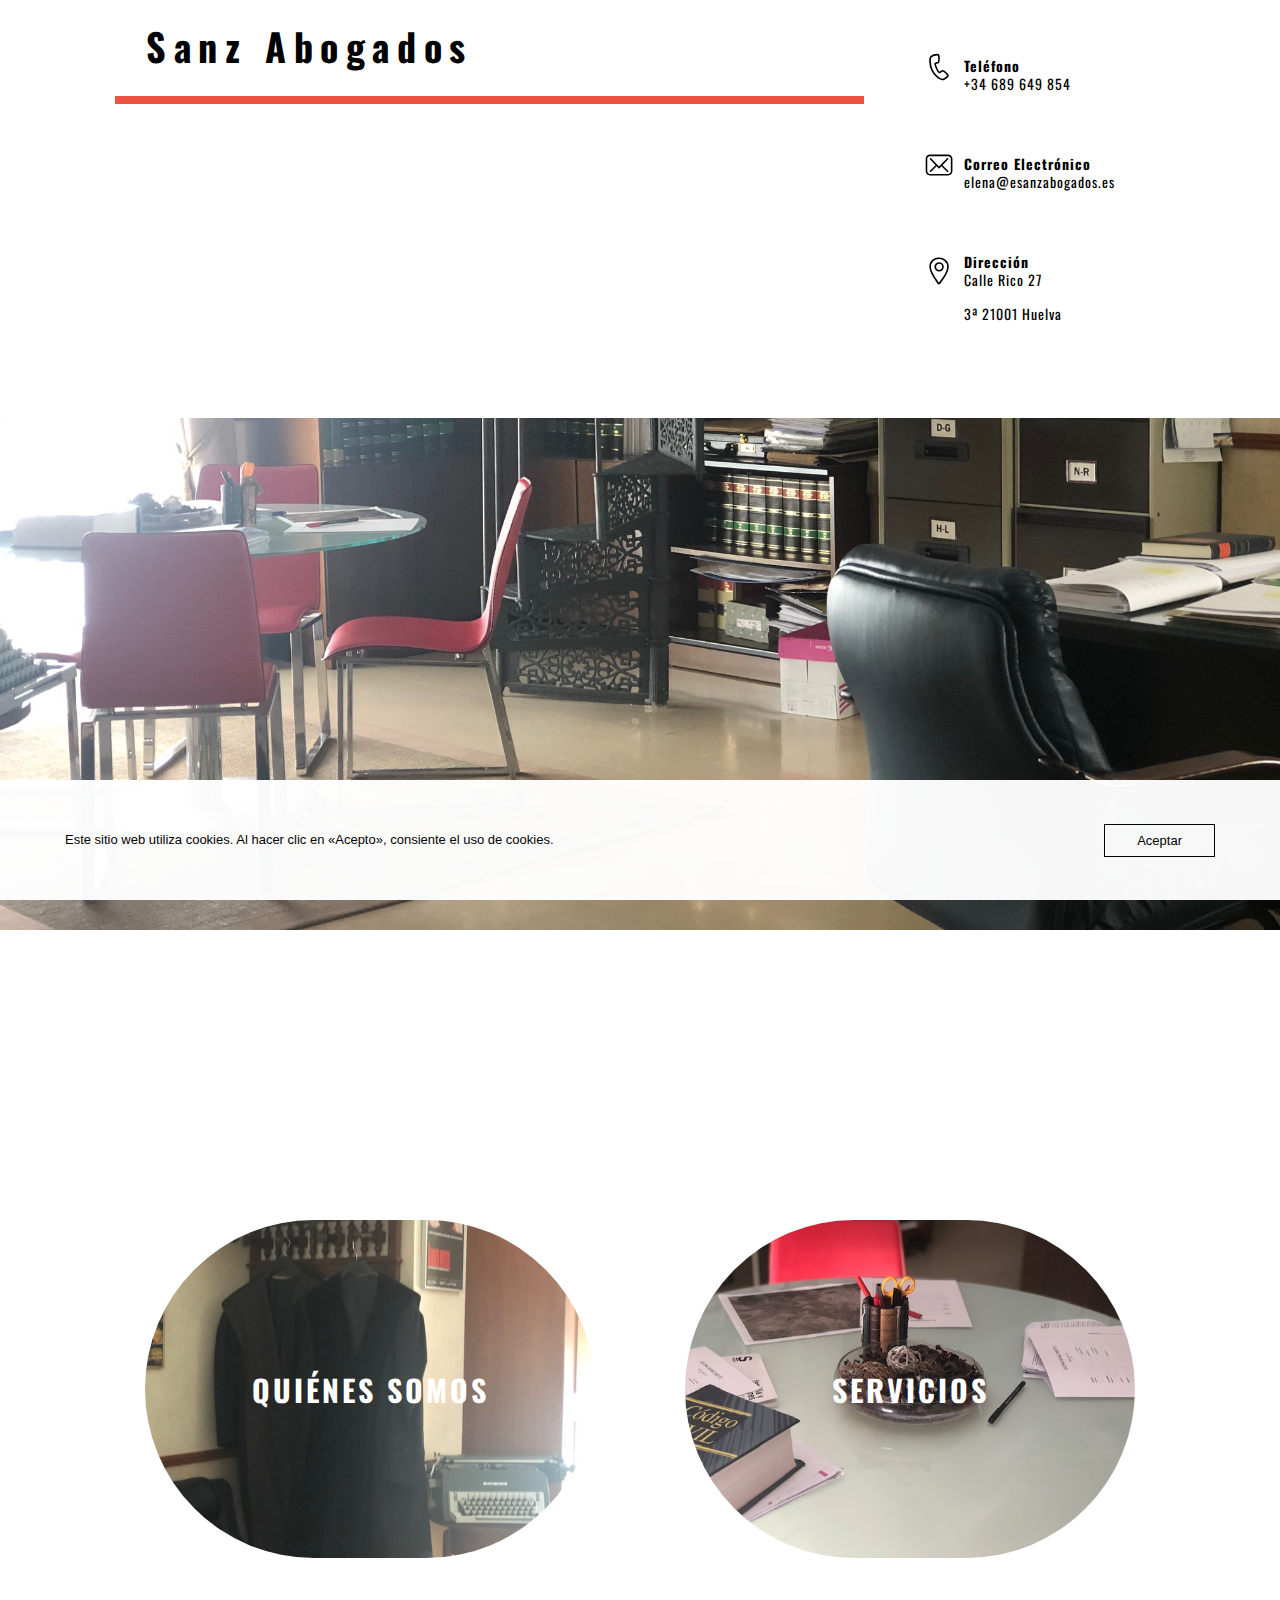
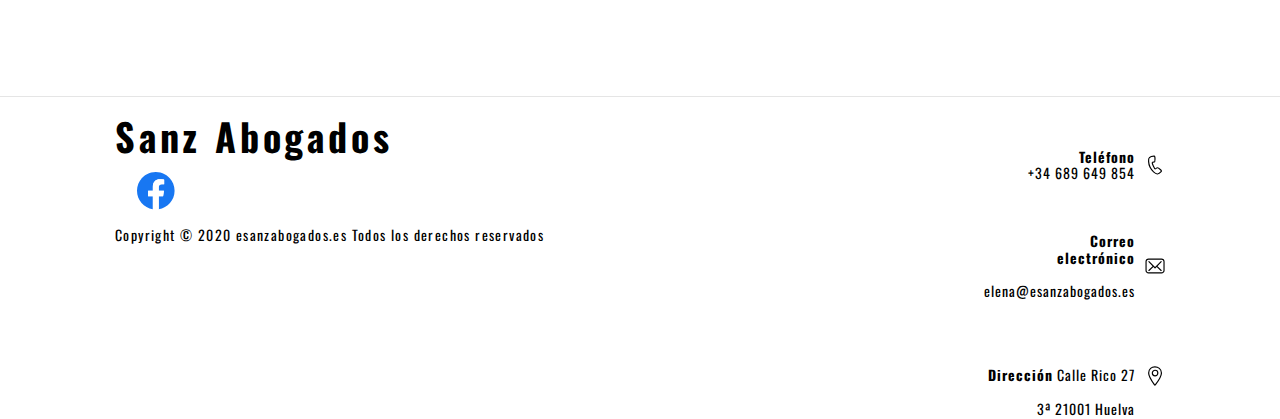
==== commit 0c4abf9f: "Rutas de imágenes arregladas" ====
--- a/index.html
+++ b/index.html
@@ -1,5 +1,592 @@
 <!DOCTYPE html>
-<html prefix="og: http://ogp.me/ns#"><head><meta charset="utf-8"><title>Sanz Abogados</title><meta name="description" content="Abogado en Huelva. Una saga familiar con gran experiencia y relación de confianza que perdura en el tiempo. Huelva
-"><meta name="robots" content="all"><meta name="generator" content="One.com Web Editor"><meta http-equiv="Cache-Control" content="must-revalidate, max-age=0, public"><meta http-equiv="Expires" content="-1"><meta name="viewport" content="width=1050" minpagewidth="1050"><meta name="MobileOptimized" content="320"><meta name="HandheldFriendly" content="True"><meta name="format-detection" content="telephone=no"><meta property="og:type" content="website"><meta property="og:description" content="Abogado en Huelva. Una saga familiar con gran experiencia y relación de confianza que perdura en el tiempo. Huelva
-"><meta property="og:title" content="Sanz Abogados"><meta property="og:site_name" content="Sanz Abogados"><meta property="og:url" content="https://esanzabogados.es/"><meta name="twitter:card" content="summary"><link rel="canonical" href="https://esanzabogados.es"><link rel="stylesheet" href="/onewebstatic/0964aaa985.css"><script src="/onewebstatic/e2e7f6799a.js"></script><link rel="stylesheet" href="/onewebstatic/a2541772a6.css"><link href="//fonts.googleapis.com/css?family=Oswald%3A100%2C100italic%2C200%2C200italic%2C300%2C300italic%2C500%2C500italic%2C600%2C600italic%2C700%2C700italic%2C800%2C800italic%2C900%2C900italic%2Citalic%2Cregular&amp;subset=all" rel="stylesheet" type="text/css"><link href="//fonts.googleapis.com/css?family=Open%20Sans%3A100%2C100italic%2C200%2C200italic%2C300%2C300italic%2C500%2C500italic%2C600%2C600italic%2C700%2C700italic%2C800%2C800italic%2C900%2C900italic%2Citalic%2Cregular&amp;subset=all" rel="stylesheet" type="text/css"><link href="//fonts.googleapis.com/css?family=Montserrat%3A100%2C100italic%2C200%2C200italic%2C300%2C300italic%2C500%2C500italic%2C600%2C600italic%2C700%2C700italic%2C800%2C800italic%2C900%2C900italic%2Citalic%2Cregular&amp;subset=all" rel="stylesheet" type="text/css"><link rel="stylesheet" href="onewebstatic/b72281b29c.css"><link rel="stylesheet" href="onewebstatic/5fc2428afe.css"></head><body class="Preview_body__2wDzb bodyBackground" style="overflow-y:scroll;overflow-x:hidden"><div><div data-mobile-pin="0" class="mm mm-mobile-preview"><header id="MobileHeader_container" class="MobileHeader_container__1XW3y" style="background-color:transparent"><div class="MobileHeader_dummyMenuIconContainer__3mfi4"></div></header><div id="mm" class="MobileHeaderMenu_mobileMenu__21p7v" style="background-color:rgba(255,255,255,1)"><ul><li><a href="https://esanzabogados.es/" class="MobileHeaderMenu_current__2Nelz" style="background-color:transparent;color:rgba(255,255,255,1);font-size:6px;line-height:1;font-family:One Open Sans;font-weight:bold" title="Inicio">Inicio</a></li><li><a href="https://esanzabogados.es/Servicios" class="" style="background-color:rgba(255,255,255,1);color:rgba(255,255,255,1);font-size:6px;line-height:1;font-family:One Open Sans" title="Servicios">Servicios</a></li><li><a href="https://esanzabogados.es/Quienes-Somos" class="" style="background-color:rgba(255,255,255,1);color:rgba(255,255,255,1);font-size:6px;line-height:1;font-family:One Open Sans" title="Quienes Somos">Quienes Somos</a></li></ul></div><div id="mm-overlay" class="MobileHeaderMenu_mobileMenu_overlay__3WPnz"></div><div class="MobileHeader_menuIconContainer__lc-Zq off" id="MobileHeader_burgerMenuIcon" data-active-bgcolor="rgba(255,255,255,1)" data-inactive-bgcolor="transparent"><span style="background-color:transparent"></span><span style="background-color:transparent"></span><span style="background-color:transparent"></span></div>
-</div></div><link rel="stylesheet" href="onewebstatic/22ea31d6f2.css"><div></div><div class="template" data-mobile-view="true"><div class="Preview_row__3Fkye row" style="width:1050px"></div><div class="Preview_row__3Fkye row" style="min-height:156px;width:100%"><div data-id="8E494896-A4A5-4A06-B48A-D1D7A12441CC" data-kind="STRIP" style="width:100%;min-height:156px;left:auto;margin-top:0;margin-left:0" class="Preview_componentWrapper__2i4QI"><div id="TemplateStrip1" data-in-template="true" data-id="8E494896-A4A5-4A06-B48A-D1D7A12441CC" data-kind="Block" data-specific-kind="STRIP" data-pin="0" class=" Preview_block__16Zmu "><div class="StripPreview_backgroundComponent__3YmQM Background_backgroundComponent__3_1Ea hasChildren" style="border-color:rgba(229,229,229,1);border-style:none;border-width:0px 0px 1px 0px;min-height:156px"><div class="Preview_column__1KeVx col" style="min-height:100%;width:1050px;margin:0 auto"><div class="Preview_row__3Fkye row" style="min-height:156px;width:1050px"><div class="Preview_column__1KeVx col" style="min-height:156px;width:749px;float:left"><div class="Preview_row__3Fkye row" style="min-height:70px;width:749px"><div data-id="1986CCB1-B7D0-48A3-8A63-57CEF7CD0BB3" data-kind="TEXT" style="width:435px;min-height:46px;margin-top:24px;margin-left:31px" class="Preview_componentWrapper__2i4QI"><div data-in-template="true" data-id="1986CCB1-B7D0-48A3-8A63-57CEF7CD0BB3" data-kind="Component" data-specific-kind="TEXT" class=" Preview_component__SbiKo text-align-center"><div data-mve-font-change="3" class="styles_contentContainer__lrPIa textnormal styles_text__3jGMu"><h2 class="textheading2 mobile-oversized" style="font-size: 38px;"><span style="font-weight: bold; font-size: 38px; letter-spacing: 0.2em;" class="mobile-oversized">Sanz Abogados</span></h2></div></div></div></div><div class="Preview_row__3Fkye row" style="min-height:34px;width:749px"><div data-id="88169B50-6069-4B55-A918-9F1D26EEF84B" data-kind="BACKGROUND" style="width:749px;min-height:8px;margin-top:26px;margin-left:0" class="Preview_componentWrapper__2i4QI"><div data-in-template="true" data-id="88169B50-6069-4B55-A918-9F1D26EEF84B" data-kind="Component" data-specific-kind="BACKGROUND" class="Preview_mobileHide__9T929"><div class="BackgroundPreview_backgroundComponent__3Dr5e BackgroundPreview_bgHeight__3dD2e" style="background-color:rgba(237,82,66,1);border-width:1px 1px 1px 1px;border-top-left-radius:0px;border-top-right-radius:0px;border-bottom-right-radius:0px;border-bottom-left-radius:0px;min-height:8px"></div></div></div></div><div style="clear:both"></div></div><div class="Preview_column__1KeVx col" style="min-height:156px;width:295px;float:left"><div class="Preview_row__3Fkye row" style="min-height:60px;width:295px"><div data-id="7A13428B-6B25-4E5E-8781-4EA721C26E57" data-kind="PHONE" style="width:217px;min-height:36px;margin-top:24px;margin-left:61px" class="Preview_componentWrapper__2i4QI"><div data-in-template="true" data-id="7A13428B-6B25-4E5E-8781-4EA721C26E57" data-kind="Component" data-specific-kind="PHONE" class=" Preview_component__SbiKo "><div class="" style="height:100%;width:100%"><div class="textnormal" style="word-break:break-word;height:100%;width:100%;display:flex;align-items:center;flex-direction:row"><div class="svgContainer" style="font-size:28px;display:flex;justify-content:center;width:28px;height:28px;margin-right:11px"><a class="textnormal" href="tel:+34 689 649 854" style="font-size:1px;letter-spacing:1px;line-height:1.2;width:28px" data-preserve-whitespace="true"><svg viewbox="0 0 29 29" style="width:28px"><path fill="none" stroke="currentColor" stroke-linecap="round" stroke-linejoin="round" stroke-width="1.7" d="M6.364 3.81c1.496-1.503 5.032-2.139 6.907-2.108 1.88-.218 1.273 8.104.313 8.263 0 0-3.039.384-3.125 1.275-.116 1.217 3.009 8.67 4.22 8.84.65.091 2.606-1.402 2.606-1.402 1.521-1.145 4.678 2.2 6.161 3.596.649.627.617 1.159-.059 1.947-1.181 1.322-4.29 3.439-5.52 3.266-2.988-.42-8.05-4.592-10.483-9.582-2.743-5.629-2.712-12.82-1.02-14.095z"></path></svg></a></div><div style="width:100%"><div class="textnormal" style="white-space:pre-wrap;line-height:1.2;text-align:left;width:100%"><span style="font-weight:bold;letter-spacing:1px;display:block;margin-bottom:2px" class="prefix">Teléfono</span><a class="textnormal" href="tel:+34 689 649 854" style="letter-spacing:1px;line-height:1.2" data-preserve-whitespace="true"><span>+34&nbsp;689&nbsp;649&nbsp;854</span></a></div></div></div></div></div></div></div><div class="Preview_row__3Fkye row" style="min-height:48px;width:295px"><div data-id="3DB26DDE-FA7B-4470-9732-25D4C5F96A8B" data-kind="EMAIL" style="width:225px;min-height:36px;margin-top:12px;margin-left:61px" class="Preview_componentWrapper__2i4QI"><div data-in-template="true" data-id="3DB26DDE-FA7B-4470-9732-25D4C5F96A8B" data-kind="Component" data-specific-kind="EMAIL" class=" Preview_component__SbiKo "><div class="" style="height:100%;width:100%"><div class="textnormal" style="word-break:break-word;height:100%;width:100%;display:flex;align-items:center;flex-direction:row"><div class="svgContainer" style="font-size:28px;display:flex;justify-content:center;width:28px;height:28px;margin-right:11px"><a class="textnormal" href="mailto:elena@esanzabogados.es" style="font-size:1px;letter-spacing:1px;line-height:1.2;width:28px" data-preserve-whitespace="true"><svg viewbox="0 0 29 29" style="width:28px"><path fill="currentColor" d="M5.135 5.37c-1.531 0-2.772 1.209-2.772 2.7v12.958c0 1.491 1.241 2.7 2.772 2.7h18.848c1.53 0 2.771-1.209 2.771-2.7V8.07c0-1.491-1.24-2.7-2.771-2.7H5.135zm0-1.62h18.848c2.449 0 4.434 1.934 4.434 4.32v12.958c0 2.386-1.985 4.32-4.434 4.32H5.135c-2.45 0-4.435-1.934-4.435-4.32V8.07c0-2.386 1.986-4.32 4.435-4.32z"></path><path fill="currentColor" d="M23.998 7.48c.335.306.35.819.036 1.145l-5.898 6.103 5.88 5.728c.298.29.323.745.075 1.062l-.075.083a.847.847 0 01-1.176 0l-5.844-5.693-1.832 1.896a.847.847 0 01-1.21 0l-1.833-1.896L6.277 21.6a.847.847 0 01-1.176 0 .795.795 0 010-1.145l5.88-5.728-5.897-6.103a.795.795 0 01.035-1.145.847.847 0 011.176.035l8.264 8.552 8.264-8.552a.847.847 0 011.175-.035z"></path></svg></a></div><div style="width:100%"><div class="textnormal" style="white-space:pre-wrap;line-height:1.2;text-align:left;width:100%"><span style="font-weight:bold;letter-spacing:1px;display:block;margin-bottom:2px" class="prefix">Correo Electrónico</span><a class="textnormal" href="mailto:elena@esanzabogados.es" style="letter-spacing:1px;line-height:1.2" data-preserve-whitespace="true"><span>elena@esanzabogados.es</span></a></div></div></div></div></div></div></div><div class="Preview_row__3Fkye row" style="min-height:48px;width:295px"><div data-id="742DBE81-4248-438B-844C-6F8E5D4303D3" data-kind="ADDRESS" style="width:234px;min-height:36px;margin-top:12px;margin-left:61px" class="Preview_componentWrapper__2i4QI"><div data-in-template="true" data-id="742DBE81-4248-438B-844C-6F8E5D4303D3" data-kind="Component" data-specific-kind="ADDRESS" class=" Preview_component__SbiKo "><div class="" style="height:100%;width:100%"><div class="textnormal" style="word-break:break-word;height:100%;width:100%;display:flex;align-items:center;flex-direction:row"><div class="svgContainer" style="font-size:28px;display:flex;justify-content:center;width:28px;height:28px;margin-right:11px"><a class="textnormal" href="https://www.google.com/maps/search/?api=1&amp;query=Calle%20Rico%2027%203%C2%AA%2021001%20Huelva%2C%20Spain" target="_blank" style="font-size:1px;letter-spacing:1px;line-height:1.2;width:28px" data-preserve-whitespace="true"><svg viewbox="0 0 29 29" style="width:28px"><g fill="none" fill-rule="evenodd" stroke="currentColor" stroke-linecap="round" stroke-linejoin="round" stroke-width="1.7"><path d="M18.625 10.2a4 4 0 11-8 .001 4 4 0 018-.001z"></path><path d="M23.825 10.2c0-5.985-4.92-9-9.5-8.95C9.797 1.2 5.3 4.223 5.3 10.2c0 5.979 8.188 16.677 8.426 17.116.238.438.976.438 1.214 0 5.923-7.41 8.885-13.116 8.885-17.116z"></path></g></svg></a></div><div style="width:100%"><div class="textnormal" style="white-space:pre-wrap;line-height:1.2;text-align:left;width:100%"><span style="font-weight:bold;letter-spacing:1px;display:block;margin-bottom:2px" class="prefix">Dirección</span><a class="textnormal" href="https://www.google.com/maps/search/?api=1&amp;query=Calle%20Rico%2027%203%C2%AA%2021001%20Huelva%2C%20Spain" target="_blank" style="letter-spacing:1px;line-height:1.2" data-preserve-whitespace="true"><span>Calle Rico 27 3ª 21001 Huelva</span></a></div></div></div></div></div></div></div><div style="clear:both"></div></div></div><div style="clear:both"></div></div></div></div></div></div><div class="Preview_row__3Fkye row" style="min-height:732px;width:100%"><div data-id="01CD75D3-9922-487A-BC4E-1A93D6099FC4" data-kind="STRIP" style="width:100%;min-height:637px;left:auto;margin-top:95px;margin-left:0" class="Preview_componentWrapper__2i4QI"><div id="Strip1" data-in-template="false" data-id="01CD75D3-9922-487A-BC4E-1A93D6099FC4" data-kind="Block" data-specific-kind="STRIP" data-pin="0" class=" Preview_block__16Zmu "><div class="StripPreview_backgroundComponent__3YmQM Background_backgroundComponent__3_1Ea" style="border-width:1px 1px 1px 1px;border-top-left-radius:0px;border-top-right-radius:0px;border-bottom-right-radius:0px;border-bottom-left-radius:0px;min-height:637px"><div class="parallax_scrollEffectContainer__3co8j"><div data-scroll-effect="reveal" class="StripPreview_bgImageContainer__MFrbA Background_bgImageContainer__AwuIx parallax_revealEffect__525rC" style="background-image:url('/____impro/1/onewebmedia/IMG_6977.jpg?etag=%22a84ef-5f197198%22&amp;sourceContentType=image%2Fjpeg&amp;quality=85&amp;withoutEnlargement&amp;resize=80');background-repeat:no-repeat;background-position:50% 50%;background-size:cover;background-attachment:fixed;opacity:1;border-top-left-radius:0px;border-top-right-radius:0px;border-bottom-right-radius:0px;border-bottom-left-radius:0px" data-opacity="true" data-src="/____impro/1/onewebmedia/IMG_6977.jpg?etag=%22a84ef-5f197198%22&amp;sourceContentType=image%2Fjpeg&amp;quality=85" data-small-image="true"></div><div data-scroll-effect="reveal" class="StripPreview_bgImageContainer__MFrbA Background_bgImageContainer__AwuIx parallax_revealEffect__525rC" style="background-image:url('/____impro/1/onewebmedia/IMG_6977.jpg?etag=%22a84ef-5f197198%22&amp;sourceContentType=image%2Fjpeg&amp;quality=85');background-repeat:no-repeat;background-position:50% 50%;background-size:cover;background-attachment:fixed;opacity:1;border-top-left-radius:0px;border-top-right-radius:0px;border-bottom-right-radius:0px;border-bottom-left-radius:0px" data-opacity="true"></div></div></div></div></div></div><div class="Preview_row__3Fkye row" style="min-height:503px;width:1050px"><div class="Preview_column__1KeVx col" style="min-height:503px;width:480px;float:left"><div data-id="AD1C5C05-12FE-4F44-AB01-6E0B49AA62D9" data-kind="IMAGE" style="width:450px;min-height:338px;margin-top:165px;margin-left:30px" class="Preview_componentWrapper__2i4QI"><div data-in-template="false" data-id="AD1C5C05-12FE-4F44-AB01-6E0B49AA62D9" data-kind="Block" data-specific-kind="IMAGE" class=" Preview_block__16Zmu "><div class="image-container Mobile_imageComponent__QXWk1 has-link" style="border-width:1px 1px 1px 1px;border-top-left-radius:999px;border-top-right-radius:999px;border-bottom-right-radius:999px;border-bottom-left-radius:999px;height:inherit;overflow:visible;background-color:transparent;background-position:top;background-size:cover;background-repeat:no-repeat;background-image:url('/____impro/1/onewebmedia/IMG_6998.jpg?etag=%22b16f-5f19721c%22&amp;sourceContentType=image%2Fjpeg&amp;ignoreAspectRatio&amp;resize=450%2B338&amp;quality=85');min-height:338px" data-width="450" data-height="338"><div data-link="we-link" class="styles_defaultStyle__2KLgV" target="_self" title="" alt=""><a href="https://esanzabogados.es/Quienes-Somos" class="styles_dummyAnchorStyle__1cRWd">&nbsp;</a><div class="Preview_column__1KeVx col" style="min-height:100%"><div class="Preview_row__3Fkye row" style="min-height:191px;width:450px"><div data-id="2F9B37AD-A9AF-426E-A6B2-EFDF78BB084A" data-kind="TEXT" style="width:300px;min-height:44px;margin-top:147px;margin-left:75px" class="Preview_componentWrapper__2i4QI"><div data-in-template="false" data-id="2F9B37AD-A9AF-426E-A6B2-EFDF78BB084A" data-kind="Component" data-specific-kind="TEXT" class=" Preview_component__SbiKo text-align-null"><div data-mve-font-change="11" class="styles_contentContainer__lrPIa textnormal styles_text__3jGMu"><p class="textnormal mobile-oversized" style="font-size: 30px; text-align: center;"><span style="font-size: 30px; font-weight: bold;" class="mobile-oversized"><a class="link1" href="https://esanzabogados.es/Quienes-Somos">QUIÉNES SOMOS</a></span></p></div></div></div></div><div style="clear:both"></div></div></div></div></div></div><div style="clear:both"></div></div><div class="Preview_column__1KeVx col" style="min-height:503px;width:540px;float:left"><div data-id="38183575-330D-4887-9F5D-3B05909B0489" data-kind="IMAGE" style="width:450px;min-height:338px;margin-top:165px;margin-left:90px" class="Preview_componentWrapper__2i4QI"><div data-in-template="false" data-id="38183575-330D-4887-9F5D-3B05909B0489" data-kind="Block" data-specific-kind="IMAGE" class=" Preview_block__16Zmu "><div class="image-container Mobile_imageComponent__QXWk1 has-link" style="border-width:1px 1px 1px 1px;border-top-left-radius:999px;border-top-right-radius:999px;border-bottom-right-radius:999px;border-bottom-left-radius:999px;height:inherit;overflow:visible;background-color:transparent;background-position:top;background-size:cover;background-repeat:no-repeat;background-image:url('/____impro/1/onewebmedia/IMG_7003.jpg?etag=%2215590-5f197366%22&amp;sourceContentType=image%2Fjpeg&amp;ignoreAspectRatio&amp;resize=450%2B338&amp;quality=85');min-height:338px" data-width="450" data-height="338"><div data-link="we-link" class="styles_defaultStyle__2KLgV" target="_self" title="" alt=""><a href="https://esanzabogados.es/Servicios" class="styles_dummyAnchorStyle__1cRWd">&nbsp;</a><div class="Preview_column__1KeVx col" style="min-height:100%"><div class="Preview_row__3Fkye row" style="min-height:191px;width:450px"><div data-id="431B19F7-F087-4B60-B6BF-97E1D206A3B5" data-kind="TEXT" style="width:300px;min-height:44px;margin-top:147px;margin-left:75px" class="Preview_componentWrapper__2i4QI"><div data-in-template="false" data-id="431B19F7-F087-4B60-B6BF-97E1D206A3B5" data-kind="Component" data-specific-kind="TEXT" class=" Preview_component__SbiKo text-align-null"><div data-mve-font-change="11" class="styles_contentContainer__lrPIa textnormal styles_text__3jGMu"><p class="textnormal mobile-oversized" style="font-size: 30px; text-align: center;"><span style="font-size: 30px; font-weight: bold;" class="mobile-oversized"><a class="link1" href="https://esanzabogados.es/Servicios">SERVICIOS</a></span></p></div></div></div></div><div style="clear:both"></div></div></div></div></div></div><div style="clear:both"></div></div></div><div class="Preview_row__3Fkye row" style="min-height:338px;width:100%"><div data-id="F2140518-7B64-48AD-8464-EE8F539AA80B" data-kind="STRIP" style="width:100%;min-height:200px;left:auto;margin-top:138px;margin-left:0" class="Preview_componentWrapper__2i4QI"><div id="TemplateStrip2" data-in-template="true" data-id="F2140518-7B64-48AD-8464-EE8F539AA80B" data-kind="Block" data-specific-kind="STRIP" data-pin="0" class=" Preview_block__16Zmu "><div class="StripPreview_backgroundComponent__3YmQM Background_backgroundComponent__3_1Ea hasChildren" style="border-color:rgba(229,229,229,1);border-style:solid;border-width:1px 0px 0px 0px;background-clip:padding-box;min-height:200px"><div class="Preview_column__1KeVx col" style="min-height:100%;width:1050px;margin:0 auto"><div class="Preview_row__3Fkye row" style="min-height:153px;width:1050px"><div class="Preview_column__1KeVx col" style="min-height:153px;width:570px;float:left"><div class="Preview_row__3Fkye row" style="min-height:63px;width:570px"><div data-id="860D3A45-B9EC-4998-90F7-A6BFCFC2F439" data-kind="TEXT" style="width:435px;min-height:46px;margin-top:17px;margin-left:0" class="Preview_componentWrapper__2i4QI"><div data-in-template="true" data-id="860D3A45-B9EC-4998-90F7-A6BFCFC2F439" data-kind="Component" data-specific-kind="TEXT" class=" Preview_component__SbiKo text-align-center"><div data-mve-font-change="3" class="styles_contentContainer__lrPIa textnormal styles_text__3jGMu"><h2 class="textheading2 mobile-oversized" style="font-size: 38px;"><span style="font-weight: bold; font-size: 38px;" class="mobile-oversized">Sanz Abogados</span></h2></div></div></div></div><div class="Preview_row__3Fkye row" style="min-height:50px;width:570px"><div data-id="CDF6C2F6-14F2-407C-9EE0-C4CEE6197646" data-kind="SOCIAL_LINKS" style="width:38px;height:38px;margin-top:12px;margin-left:22px" class="Preview_componentWrapper__2i4QI"><div data-in-template="true" data-id="CDF6C2F6-14F2-407C-9EE0-C4CEE6197646" data-kind="Component" data-specific-kind="SOCIAL_LINKS" class=" Preview_component__SbiKo "><div class="Social_container__2rWh4" style="font-size:38px"><a href="https://facebook.com/Sanz-Abogados-114330730352692" target="_blank" style="width:38px;height:38px"><svg viewbox="0 0 45 45" style="width:38px;height:38px"><g fill="none"><path fill="#1877F2" d="M44.506 22.23C44.506 9.951 34.543 0 22.253 0 9.963 0 0 9.952 0 22.23c0 11.094 8.138 20.29 18.776 21.958V28.655h-5.65V22.23h5.65v-4.897c0-5.571 3.322-8.649 8.405-8.649 2.435 0 4.981.435 4.981.435v5.47h-2.806c-2.764 0-3.626 1.714-3.626 3.472v4.17h6.172l-.987 6.425H25.73V44.19c10.638-1.668 18.776-10.864 18.776-21.96"></path><path fill="#FFF" d="M30.915 28.655l.987-6.426H25.73v-4.17c0-1.757.862-3.47 3.626-3.47h2.806V9.117s-2.546-.435-4.98-.435c-5.084 0-8.406 3.078-8.406 8.649v4.897h-5.65v6.426h5.65V44.19a22.443 22.443 0 006.954 0V28.655h5.185"></path></g></svg></a></div></div></div></div><div class="Preview_row__3Fkye row" style="min-height:38px;width:570px"><div data-id="BAE45FCB-D39B-4E47-9D9A-0EA2A8929A30" data-kind="TEXT" style="width:570px;min-height:26px;margin-top:12px;margin-left:0" class="Preview_componentWrapper__2i4QI"><div data-in-template="true" data-id="BAE45FCB-D39B-4E47-9D9A-0EA2A8929A30" data-kind="Component" data-specific-kind="TEXT" class=" Preview_component__SbiKo text-align-center"><div class="styles_verticalAlignmentWrapper__3SDi2" style="align-items:center"><div data-mve-font-change="-1" style="width:100%" class="styles_contentContainer__lrPIa textnormal styles_text__3jGMu"><p style="line-height: 1.8;" class="mobile-undersized-upper">Copyright © 2020 esanzabogados.es Todos los derechos reservados&nbsp;</p></div></div></div></div></div><div style="clear:both"></div></div><div class="Preview_column__1KeVx col" style="min-height:153px;width:480px;float:left"><div class="Preview_row__3Fkye row" style="min-height:63px;width:480px"><div data-id="9731A08B-20EF-4D4F-8C27-4D19BF1816BC" data-kind="PHONE" style="width:420px;min-height:28px;margin-top:35px;margin-left:60px" class="Preview_componentWrapper__2i4QI"><div data-in-template="true" data-id="9731A08B-20EF-4D4F-8C27-4D19BF1816BC" data-kind="Component" data-specific-kind="PHONE" class=" Preview_component__SbiKo "><div class="" style="height:100%;width:100%"><div class="textnormal" style="word-break:break-word;height:100%;width:100%;display:flex;align-items:center;flex-direction:row-reverse"><div class="svgContainer" style="font-size:20px;display:flex;justify-content:center;width:20px;height:20px;margin-left:10px"><a class="textnormal" href="tel:+34 689 649 854" style="font-size:1px;letter-spacing:1px;line-height:1.2;width:20px" data-preserve-whitespace="true"><svg viewbox="0 0 29 29" style="width:20px"><path fill="none" stroke="currentColor" stroke-linecap="round" stroke-linejoin="round" stroke-width="1.7" d="M6.364 3.81c1.496-1.503 5.032-2.139 6.907-2.108 1.88-.218 1.273 8.104.313 8.263 0 0-3.039.384-3.125 1.275-.116 1.217 3.009 8.67 4.22 8.84.65.091 2.606-1.402 2.606-1.402 1.521-1.145 4.678 2.2 6.161 3.596.649.627.617 1.159-.059 1.947-1.181 1.322-4.29 3.439-5.52 3.266-2.988-.42-8.05-4.592-10.483-9.582-2.743-5.629-2.712-12.82-1.02-14.095z"></path></svg></a></div><div style="width:100%"><div class="textnormal" style="white-space:pre-wrap;line-height:1.2;text-align:right;width:100%"><span style="font-weight:bold;letter-spacing:1px;margin-bottom:5px" class="prefix">Teléfono</span><span> </span><a class="textnormal" href="tel:+34 689 649 854" style="letter-spacing:1px;line-height:1.2" data-preserve-whitespace="true"><span>+34&nbsp;689&nbsp;649&nbsp;854</span></a></div></div></div></div></div></div></div><div class="Preview_row__3Fkye row" style="min-height:45px;width:480px"><div data-id="6FA6479E-4A0D-441E-9E81-3296786C06EA" data-kind="EMAIL" style="width:420px;min-height:28px;margin-top:17px;margin-left:60px" class="Preview_componentWrapper__2i4QI"><div data-in-template="true" data-id="6FA6479E-4A0D-441E-9E81-3296786C06EA" data-kind="Component" data-specific-kind="EMAIL" class=" Preview_component__SbiKo "><div class="" style="height:100%;width:100%"><div class="textnormal" style="word-break:break-word;height:100%;width:100%;display:flex;align-items:center;flex-direction:row-reverse"><div class="svgContainer" style="font-size:20px;display:flex;justify-content:center;width:20px;height:20px;margin-left:10px"><a class="textnormal" href="mailto:elena@esanzabogados.es" style="font-size:1px;letter-spacing:1px;line-height:1.2;width:20px" data-preserve-whitespace="true"><svg viewbox="0 0 29 29" style="width:20px"><path fill="currentColor" d="M5.135 5.37c-1.531 0-2.772 1.209-2.772 2.7v12.958c0 1.491 1.241 2.7 2.772 2.7h18.848c1.53 0 2.771-1.209 2.771-2.7V8.07c0-1.491-1.24-2.7-2.771-2.7H5.135zm0-1.62h18.848c2.449 0 4.434 1.934 4.434 4.32v12.958c0 2.386-1.985 4.32-4.434 4.32H5.135c-2.45 0-4.435-1.934-4.435-4.32V8.07c0-2.386 1.986-4.32 4.435-4.32z"></path><path fill="currentColor" d="M23.998 7.48c.335.306.35.819.036 1.145l-5.898 6.103 5.88 5.728c.298.29.323.745.075 1.062l-.075.083a.847.847 0 01-1.176 0l-5.844-5.693-1.832 1.896a.847.847 0 01-1.21 0l-1.833-1.896L6.277 21.6a.847.847 0 01-1.176 0 .795.795 0 010-1.145l5.88-5.728-5.897-6.103a.795.795 0 01.035-1.145.847.847 0 011.176.035l8.264 8.552 8.264-8.552a.847.847 0 011.175-.035z"></path></svg></a></div><div style="width:100%"><div class="textnormal" style="white-space:pre-wrap;line-height:1.2;text-align:right;width:100%"><span style="font-weight:bold;letter-spacing:1px;margin-bottom:5px" class="prefix">Correo electrónico</span><span> </span><a class="textnormal" href="mailto:elena@esanzabogados.es" style="letter-spacing:1px;line-height:1.2" data-preserve-whitespace="true"><span>elena@esanzabogados.es</span></a></div></div></div></div></div></div></div><div class="Preview_row__3Fkye row" style="min-height:45px;width:480px"><div data-id="46887419-BA19-4DB5-AAEE-5ABF9BEFB02D" data-kind="ADDRESS" style="width:305px;min-height:28px;margin-top:17px;margin-left:175px" class="Preview_componentWrapper__2i4QI"><div data-in-template="true" data-id="46887419-BA19-4DB5-AAEE-5ABF9BEFB02D" data-kind="Component" data-specific-kind="ADDRESS" class=" Preview_component__SbiKo "><div class="" style="height:100%;width:100%"><div class="textnormal" style="word-break:break-word;height:100%;width:100%;display:flex;align-items:center;flex-direction:row-reverse"><div class="svgContainer" style="font-size:20px;display:flex;justify-content:center;width:20px;height:20px;margin-left:10px"><a class="textnormal" href="https://www.google.com/maps/search/?api=1&amp;query=Calle%20Rico%2027%203%C2%AA%2021001%20Huelva%2C%20Spain" target="_blank" style="font-size:1px;letter-spacing:1px;line-height:1.2;width:20px" data-preserve-whitespace="true"><svg viewbox="0 0 29 29" style="width:20px"><g fill="none" fill-rule="evenodd" stroke="currentColor" stroke-linecap="round" stroke-linejoin="round" stroke-width="1.7"><path d="M18.625 10.2a4 4 0 11-8 .001 4 4 0 018-.001z"></path><path d="M23.825 10.2c0-5.985-4.92-9-9.5-8.95C9.797 1.2 5.3 4.223 5.3 10.2c0 5.979 8.188 16.677 8.426 17.116.238.438.976.438 1.214 0 5.923-7.41 8.885-13.116 8.885-17.116z"></path></g></svg></a></div><div style="width:100%"><div class="textnormal" style="white-space:pre-wrap;line-height:1.2;text-align:right;width:100%"><span style="font-weight:bold;letter-spacing:1px;margin-bottom:5px" class="prefix">Dirección</span><span> </span><a class="textnormal" href="https://www.google.com/maps/search/?api=1&amp;query=Calle%20Rico%2027%203%C2%AA%2021001%20Huelva%2C%20Spain" target="_blank" style="letter-spacing:1px;line-height:1.2" data-preserve-whitespace="true"><span>Calle Rico 27 3ª 21001 Huelva</span></a></div></div></div></div></div></div></div><div style="clear:both"></div></div></div><div style="clear:both"></div></div></div></div></div></div></div><div class="publishOnlyComponents"><div></div><div class="Preview_cookieBannerHide__1oqas" id="cookieBannerContainer"><div class="Preview_cookieBannerWhite__Bz34J Preview_cookieBannerContainer__38EPA"><div class="Preview_cbDivContainerStart__1ONyq"></div><div class="Preview_cbDivContainerMiddle__1vgm8"><div class="Preview_cbTextContainer__3kfJ3"><div class="Preview_cbText__2oqBC"><p class="Preview_cbBannerTextValue__3fSyQ">Este sitio web utiliza cookies. Al hacer clic en «Acepto», consiente el uso de cookies.</p></div></div><div class="Preview_cbDivContainerMiddleVerticalSpacer__1bC7H"></div><div class="Preview_cbButtonFullArea__3eZgX"><div class="Preview_cbAccept__3OQYX" id="cookieBannerBtn"><span>Aceptar</span></div></div></div><div class="Preview_cbDivContainerEnd__KGxWW"></div></div></div></div><script src="/onewebstatic/bb04f2a551.js"></script><script src="/onewebstatic/0f27d6a117.js"></script><script src="/onewebstatic/b3a674992e.js"></script><script src="onewebstatic/f4faf92e8f.js"></script><script src="/onewebstatic/a46b7996cb.js"></script><script src="/onewebstatic/ac03fb8dec.js" id="mobileBackgroundLiner" data-params="{&quot;bodyBackgroundClassName&quot;:&quot;bodyBackground&quot;,&quot;linerClassName&quot;:&quot;Preview_bodyBackgroundLiner__1bYbS&quot;,&quot;scrollEffect&quot;:null}"></script></body></html>+<html prefix="og: http://ogp.me/ns#">
+
+<head>
+    <meta charset="utf-8">
+    <title>Sanz Abogados</title>
+    <meta name="description" content="Abogado en Huelva. Una saga familiar con gran experiencia y relación de confianza que perdura en el tiempo. Huelva
+">
+    <meta name="robots" content="all">
+    <meta name="generator" content="One.com Web Editor">
+    <meta http-equiv="Cache-Control" content="must-revalidate, max-age=0, public">
+    <meta http-equiv="Expires" content="-1">
+    <meta name="viewport" content="width=1050" minpagewidth="1050">
+    <meta name="MobileOptimized" content="320">
+    <meta name="HandheldFriendly" content="True">
+    <meta name="format-detection" content="telephone=no">
+    <meta property="og:type" content="website">
+    <meta property="og:description" content="Abogado en Huelva. Una saga familiar con gran experiencia y relación de confianza que perdura en el tiempo. Huelva
+">
+    <meta property="og:title" content="Sanz Abogados">
+    <meta property="og:site_name" content="Sanz Abogados">
+    <meta property="og:url" content="https://esanzabogados.es/">
+    <meta name="twitter:card" content="summary">
+    <link rel="canonical" href="https://esanzabogados.es">
+    <link rel="stylesheet" href="/onewebstatic/0964aaa985.css">
+    <script src="/onewebstatic/e2e7f6799a.js"></script>
+    <link rel="stylesheet" href="/onewebstatic/a2541772a6.css">
+    <link
+        href="//fonts.googleapis.com/css?family=Oswald%3A100%2C100italic%2C200%2C200italic%2C300%2C300italic%2C500%2C500italic%2C600%2C600italic%2C700%2C700italic%2C800%2C800italic%2C900%2C900italic%2Citalic%2Cregular&amp;subset=all"
+        rel="stylesheet" type="text/css">
+    <link
+        href="//fonts.googleapis.com/css?family=Open%20Sans%3A100%2C100italic%2C200%2C200italic%2C300%2C300italic%2C500%2C500italic%2C600%2C600italic%2C700%2C700italic%2C800%2C800italic%2C900%2C900italic%2Citalic%2Cregular&amp;subset=all"
+        rel="stylesheet" type="text/css">
+    <link
+        href="//fonts.googleapis.com/css?family=Montserrat%3A100%2C100italic%2C200%2C200italic%2C300%2C300italic%2C500%2C500italic%2C600%2C600italic%2C700%2C700italic%2C800%2C800italic%2C900%2C900italic%2Citalic%2Cregular&amp;subset=all"
+        rel="stylesheet" type="text/css">
+    <link rel="stylesheet" href="onewebstatic/b72281b29c.css">
+    <link rel="stylesheet" href="onewebstatic/5fc2428afe.css">
+</head>
+
+<body class="Preview_body__2wDzb bodyBackground" style="overflow-y:scroll;overflow-x:hidden">
+    <div>
+        <div data-mobile-pin="0" class="mm mm-mobile-preview">
+            <header id="MobileHeader_container" class="MobileHeader_container__1XW3y"
+                style="background-color:transparent">
+                <div class="MobileHeader_dummyMenuIconContainer__3mfi4"></div>
+            </header>
+            <div id="mm" class="MobileHeaderMenu_mobileMenu__21p7v" style="background-color:rgba(255,255,255,1)">
+                <ul>
+                    <li><a href="https://esanzabogados.es/" class="MobileHeaderMenu_current__2Nelz"
+                            style="background-color:transparent;color:rgba(255,255,255,1);font-size:6px;line-height:1;font-family:One Open Sans;font-weight:bold"
+                            title="Inicio">Inicio</a></li>
+                    <li><a href="https://esanzabogados.es/Servicios" class=""
+                            style="background-color:rgba(255,255,255,1);color:rgba(255,255,255,1);font-size:6px;line-height:1;font-family:One Open Sans"
+                            title="Servicios">Servicios</a></li>
+                    <li><a href="https://esanzabogados.es/Quienes-Somos" class=""
+                            style="background-color:rgba(255,255,255,1);color:rgba(255,255,255,1);font-size:6px;line-height:1;font-family:One Open Sans"
+                            title="Quienes Somos">Quienes Somos</a></li>
+                </ul>
+            </div>
+            <div id="mm-overlay" class="MobileHeaderMenu_mobileMenu_overlay__3WPnz"></div>
+            <div class="MobileHeader_menuIconContainer__lc-Zq off" id="MobileHeader_burgerMenuIcon"
+                data-active-bgcolor="rgba(255,255,255,1)" data-inactive-bgcolor="transparent"><span
+                    style="background-color:transparent"></span><span style="background-color:transparent"></span><span
+                    style="background-color:transparent"></span></div>
+        </div>
+    </div>
+    <link rel="stylesheet" href="onewebstatic/22ea31d6f2.css">
+    <div></div>
+    <div class="template" data-mobile-view="true">
+        <div class="Preview_row__3Fkye row" style="width:1050px"></div>
+        <div class="Preview_row__3Fkye row" style="min-height:156px;width:100%">
+            <div data-id="8E494896-A4A5-4A06-B48A-D1D7A12441CC" data-kind="STRIP"
+                style="width:100%;min-height:156px;left:auto;margin-top:0;margin-left:0"
+                class="Preview_componentWrapper__2i4QI">
+                <div id="TemplateStrip1" data-in-template="true" data-id="8E494896-A4A5-4A06-B48A-D1D7A12441CC"
+                    data-kind="Block" data-specific-kind="STRIP" data-pin="0" class=" Preview_block__16Zmu ">
+                    <div class="StripPreview_backgroundComponent__3YmQM Background_backgroundComponent__3_1Ea hasChildren"
+                        style="border-color:rgba(229,229,229,1);border-style:none;border-width:0px 0px 1px 0px;min-height:156px">
+                        <div class="Preview_column__1KeVx col" style="min-height:100%;width:1050px;margin:0 auto">
+                            <div class="Preview_row__3Fkye row" style="min-height:156px;width:1050px">
+                                <div class="Preview_column__1KeVx col" style="min-height:156px;width:749px;float:left">
+                                    <div class="Preview_row__3Fkye row" style="min-height:70px;width:749px">
+                                        <div data-id="1986CCB1-B7D0-48A3-8A63-57CEF7CD0BB3" data-kind="TEXT"
+                                            style="width:435px;min-height:46px;margin-top:24px;margin-left:31px"
+                                            class="Preview_componentWrapper__2i4QI">
+                                            <div data-in-template="true" data-id="1986CCB1-B7D0-48A3-8A63-57CEF7CD0BB3"
+                                                data-kind="Component" data-specific-kind="TEXT"
+                                                class=" Preview_component__SbiKo text-align-center">
+                                                <div data-mve-font-change="3"
+                                                    class="styles_contentContainer__lrPIa textnormal styles_text__3jGMu">
+                                                    <h2 class="textheading2 mobile-oversized" style="font-size: 38px;">
+                                                        <span
+                                                            style="font-weight: bold; font-size: 38px; letter-spacing: 0.2em;"
+                                                            class="mobile-oversized">Sanz Abogados</span></h2>
+                                                </div>
+                                            </div>
+                                        </div>
+                                    </div>
+                                    <div class="Preview_row__3Fkye row" style="min-height:34px;width:749px">
+                                        <div data-id="88169B50-6069-4B55-A918-9F1D26EEF84B" data-kind="BACKGROUND"
+                                            style="width:749px;min-height:8px;margin-top:26px;margin-left:0"
+                                            class="Preview_componentWrapper__2i4QI">
+                                            <div data-in-template="true" data-id="88169B50-6069-4B55-A918-9F1D26EEF84B"
+                                                data-kind="Component" data-specific-kind="BACKGROUND"
+                                                class="Preview_mobileHide__9T929">
+                                                <div class="BackgroundPreview_backgroundComponent__3Dr5e BackgroundPreview_bgHeight__3dD2e"
+                                                    style="background-color:rgba(237,82,66,1);border-width:1px 1px 1px 1px;border-top-left-radius:0px;border-top-right-radius:0px;border-bottom-right-radius:0px;border-bottom-left-radius:0px;min-height:8px">
+                                                </div>
+                                            </div>
+                                        </div>
+                                    </div>
+                                    <div style="clear:both"></div>
+                                </div>
+                                <div class="Preview_column__1KeVx col" style="min-height:156px;width:295px;float:left">
+                                    <div class="Preview_row__3Fkye row" style="min-height:60px;width:295px">
+                                        <div data-id="7A13428B-6B25-4E5E-8781-4EA721C26E57" data-kind="PHONE"
+                                            style="width:217px;min-height:36px;margin-top:24px;margin-left:61px"
+                                            class="Preview_componentWrapper__2i4QI">
+                                            <div data-in-template="true" data-id="7A13428B-6B25-4E5E-8781-4EA721C26E57"
+                                                data-kind="Component" data-specific-kind="PHONE"
+                                                class=" Preview_component__SbiKo ">
+                                                <div class="" style="height:100%;width:100%">
+                                                    <div class="textnormal"
+                                                        style="word-break:break-word;height:100%;width:100%;display:flex;align-items:center;flex-direction:row">
+                                                        <div class="svgContainer"
+                                                            style="font-size:28px;display:flex;justify-content:center;width:28px;height:28px;margin-right:11px">
+                                                            <a class="textnormal" href="tel:+34 689 649 854"
+                                                                style="font-size:1px;letter-spacing:1px;line-height:1.2;width:28px"
+                                                                data-preserve-whitespace="true"><svg viewbox="0 0 29 29"
+                                                                    style="width:28px">
+                                                                    <path fill="none" stroke="currentColor"
+                                                                        stroke-linecap="round" stroke-linejoin="round"
+                                                                        stroke-width="1.7"
+                                                                        d="M6.364 3.81c1.496-1.503 5.032-2.139 6.907-2.108 1.88-.218 1.273 8.104.313 8.263 0 0-3.039.384-3.125 1.275-.116 1.217 3.009 8.67 4.22 8.84.65.091 2.606-1.402 2.606-1.402 1.521-1.145 4.678 2.2 6.161 3.596.649.627.617 1.159-.059 1.947-1.181 1.322-4.29 3.439-5.52 3.266-2.988-.42-8.05-4.592-10.483-9.582-2.743-5.629-2.712-12.82-1.02-14.095z">
+                                                                    </path>
+                                                                </svg></a></div>
+                                                        <div style="width:100%">
+                                                            <div class="textnormal"
+                                                                style="white-space:pre-wrap;line-height:1.2;text-align:left;width:100%">
+                                                                <span
+                                                                    style="font-weight:bold;letter-spacing:1px;display:block;margin-bottom:2px"
+                                                                    class="prefix">Teléfono</span><a class="textnormal"
+                                                                    href="tel:+34 689 649 854"
+                                                                    style="letter-spacing:1px;line-height:1.2"
+                                                                    data-preserve-whitespace="true"><span>+34&nbsp;689&nbsp;649&nbsp;854</span></a>
+                                                            </div>
+                                                        </div>
+                                                    </div>
+                                                </div>
+                                            </div>
+                                        </div>
+                                    </div>
+                                    <div class="Preview_row__3Fkye row" style="min-height:48px;width:295px">
+                                        <div data-id="3DB26DDE-FA7B-4470-9732-25D4C5F96A8B" data-kind="EMAIL"
+                                            style="width:225px;min-height:36px;margin-top:12px;margin-left:61px"
+                                            class="Preview_componentWrapper__2i4QI">
+                                            <div data-in-template="true" data-id="3DB26DDE-FA7B-4470-9732-25D4C5F96A8B"
+                                                data-kind="Component" data-specific-kind="EMAIL"
+                                                class=" Preview_component__SbiKo ">
+                                                <div class="" style="height:100%;width:100%">
+                                                    <div class="textnormal"
+                                                        style="word-break:break-word;height:100%;width:100%;display:flex;align-items:center;flex-direction:row">
+                                                        <div class="svgContainer"
+                                                            style="font-size:28px;display:flex;justify-content:center;width:28px;height:28px;margin-right:11px">
+                                                            <a class="textnormal" href="mailto:elena@esanzabogados.es"
+                                                                style="font-size:1px;letter-spacing:1px;line-height:1.2;width:28px"
+                                                                data-preserve-whitespace="true"><svg viewbox="0 0 29 29"
+                                                                    style="width:28px">
+                                                                    <path fill="currentColor"
+                                                                        d="M5.135 5.37c-1.531 0-2.772 1.209-2.772 2.7v12.958c0 1.491 1.241 2.7 2.772 2.7h18.848c1.53 0 2.771-1.209 2.771-2.7V8.07c0-1.491-1.24-2.7-2.771-2.7H5.135zm0-1.62h18.848c2.449 0 4.434 1.934 4.434 4.32v12.958c0 2.386-1.985 4.32-4.434 4.32H5.135c-2.45 0-4.435-1.934-4.435-4.32V8.07c0-2.386 1.986-4.32 4.435-4.32z">
+                                                                    </path>
+                                                                    <path fill="currentColor"
+                                                                        d="M23.998 7.48c.335.306.35.819.036 1.145l-5.898 6.103 5.88 5.728c.298.29.323.745.075 1.062l-.075.083a.847.847 0 01-1.176 0l-5.844-5.693-1.832 1.896a.847.847 0 01-1.21 0l-1.833-1.896L6.277 21.6a.847.847 0 01-1.176 0 .795.795 0 010-1.145l5.88-5.728-5.897-6.103a.795.795 0 01.035-1.145.847.847 0 011.176.035l8.264 8.552 8.264-8.552a.847.847 0 011.175-.035z">
+                                                                    </path>
+                                                                </svg></a></div>
+                                                        <div style="width:100%">
+                                                            <div class="textnormal"
+                                                                style="white-space:pre-wrap;line-height:1.2;text-align:left;width:100%">
+                                                                <span
+                                                                    style="font-weight:bold;letter-spacing:1px;display:block;margin-bottom:2px"
+                                                                    class="prefix">Correo Electrónico</span><a
+                                                                    class="textnormal"
+                                                                    href="mailto:elena@esanzabogados.es"
+                                                                    style="letter-spacing:1px;line-height:1.2"
+                                                                    data-preserve-whitespace="true"><span>elena@esanzabogados.es</span></a>
+                                                            </div>
+                                                        </div>
+                                                    </div>
+                                                </div>
+                                            </div>
+                                        </div>
+                                    </div>
+                                    <div class="Preview_row__3Fkye row" style="min-height:48px;width:295px">
+                                        <div data-id="742DBE81-4248-438B-844C-6F8E5D4303D3" data-kind="ADDRESS"
+                                            style="width:234px;min-height:36px;margin-top:12px;margin-left:61px"
+                                            class="Preview_componentWrapper__2i4QI">
+                                            <div data-in-template="true" data-id="742DBE81-4248-438B-844C-6F8E5D4303D3"
+                                                data-kind="Component" data-specific-kind="ADDRESS"
+                                                class=" Preview_component__SbiKo ">
+                                                <div class="" style="height:100%;width:100%">
+                                                    <div class="textnormal"
+                                                        style="word-break:break-word;height:100%;width:100%;display:flex;align-items:center;flex-direction:row">
+                                                        <div class="svgContainer"
+                                                            style="font-size:28px;display:flex;justify-content:center;width:28px;height:28px;margin-right:11px">
+                                                            <a class="textnormal"
+                                                                href="https://www.google.com/maps/search/?api=1&amp;query=Calle%20Rico%2027%203%C2%AA%2021001%20Huelva%2C%20Spain"
+                                                                target="_blank"
+                                                                style="font-size:1px;letter-spacing:1px;line-height:1.2;width:28px"
+                                                                data-preserve-whitespace="true"><svg viewbox="0 0 29 29"
+                                                                    style="width:28px">
+                                                                    <g fill="none" fill-rule="evenodd"
+                                                                        stroke="currentColor" stroke-linecap="round"
+                                                                        stroke-linejoin="round" stroke-width="1.7">
+                                                                        <path
+                                                                            d="M18.625 10.2a4 4 0 11-8 .001 4 4 0 018-.001z">
+                                                                        </path>
+                                                                        <path
+                                                                            d="M23.825 10.2c0-5.985-4.92-9-9.5-8.95C9.797 1.2 5.3 4.223 5.3 10.2c0 5.979 8.188 16.677 8.426 17.116.238.438.976.438 1.214 0 5.923-7.41 8.885-13.116 8.885-17.116z">
+                                                                        </path>
+                                                                    </g>
+                                                                </svg></a></div>
+                                                        <div style="width:100%">
+                                                            <div class="textnormal"
+                                                                style="white-space:pre-wrap;line-height:1.2;text-align:left;width:100%">
+                                                                <span
+                                                                    style="font-weight:bold;letter-spacing:1px;display:block;margin-bottom:2px"
+                                                                    class="prefix">Dirección</span><a class="textnormal"
+                                                                    href="https://www.google.com/maps/search/?api=1&amp;query=Calle%20Rico%2027%203%C2%AA%2021001%20Huelva%2C%20Spain"
+                                                                    target="_blank"
+                                                                    style="letter-spacing:1px;line-height:1.2"
+                                                                    data-preserve-whitespace="true"><span>Calle Rico 27
+                                                                        3ª 21001 Huelva</span></a></div>
+                                                        </div>
+                                                    </div>
+                                                </div>
+                                            </div>
+                                        </div>
+                                    </div>
+                                    <div style="clear:both"></div>
+                                </div>
+                            </div>
+                            <div style="clear:both"></div>
+                        </div>
+                    </div>
+                </div>
+            </div>
+        </div>
+        <div class="Preview_row__3Fkye row" style="min-height:732px;width:100%">
+            <div data-id="01CD75D3-9922-487A-BC4E-1A93D6099FC4" data-kind="STRIP"
+                style="width:100%;min-height:637px;left:auto;margin-top:95px;margin-left:0"
+                class="Preview_componentWrapper__2i4QI">
+                <div id="Strip1" data-in-template="false" data-id="01CD75D3-9922-487A-BC4E-1A93D6099FC4"
+                    data-kind="Block" data-specific-kind="STRIP" data-pin="0" class=" Preview_block__16Zmu ">
+                    <div class="StripPreview_backgroundComponent__3YmQM Background_backgroundComponent__3_1Ea"
+                        style="border-width:1px 1px 1px 1px;border-top-left-radius:0px;border-top-right-radius:0px;border-bottom-right-radius:0px;border-bottom-left-radius:0px;min-height:637px">
+                        <div class="parallax_scrollEffectContainer__3co8j">
+                            <div data-scroll-effect="reveal"
+                                class="StripPreview_bgImageContainer__MFrbA Background_bgImageContainer__AwuIx parallax_revealEffect__525rC"
+                                style="background-image:url('/onewebmedia/IMG_6977.jpg?etag=%22a84ef-5f197198%22&amp;sourceContentType=image%2Fjpeg&amp;quality=85&amp;withoutEnlargement&amp;resize=80');background-repeat:no-repeat;background-position:50% 50%;background-size:cover;background-attachment:fixed;opacity:1;border-top-left-radius:0px;border-top-right-radius:0px;border-bottom-right-radius:0px;border-bottom-left-radius:0px"
+                                data-opacity="true"
+                                data-src="/onewebmedia/IMG_6977.jpg?etag=%22a84ef-5f197198%22&amp;sourceContentType=image%2Fjpeg&amp;quality=85"
+                                data-small-image="true"></div>
+                            <div data-scroll-effect="reveal"
+                                class="StripPreview_bgImageContainer__MFrbA Background_bgImageContainer__AwuIx parallax_revealEffect__525rC"
+                                style="background-image:url('/onewebmedia/IMG_6977.jpg?etag=%22a84ef-5f197198%22&amp;sourceContentType=image%2Fjpeg&amp;quality=85');background-repeat:no-repeat;background-position:50% 50%;background-size:cover;background-attachment:fixed;opacity:1;border-top-left-radius:0px;border-top-right-radius:0px;border-bottom-right-radius:0px;border-bottom-left-radius:0px"
+                                data-opacity="true"></div>
+                        </div>
+                    </div>
+                </div>
+            </div>
+        </div>
+        <div class="Preview_row__3Fkye row" style="min-height:503px;width:1050px">
+            <div class="Preview_column__1KeVx col" style="min-height:503px;width:480px;float:left">
+                <div data-id="AD1C5C05-12FE-4F44-AB01-6E0B49AA62D9" data-kind="IMAGE"
+                    style="width:450px;min-height:338px;margin-top:165px;margin-left:30px"
+                    class="Preview_componentWrapper__2i4QI">
+                    <div data-in-template="false" data-id="AD1C5C05-12FE-4F44-AB01-6E0B49AA62D9" data-kind="Block"
+                        data-specific-kind="IMAGE" class=" Preview_block__16Zmu ">
+                        <div class="image-container Mobile_imageComponent__QXWk1 has-link"
+                            style="border-width:1px 1px 1px 1px;border-top-left-radius:999px;border-top-right-radius:999px;border-bottom-right-radius:999px;border-bottom-left-radius:999px;height:inherit;overflow:visible;background-color:transparent;background-position:top;background-size:cover;background-repeat:no-repeat;background-image:url('/onewebmedia/IMG_6998.jpg?etag=%22b16f-5f19721c%22&amp;sourceContentType=image%2Fjpeg&amp;ignoreAspectRatio&amp;resize=450%2B338&amp;quality=85');min-height:338px"
+                            data-width="450" data-height="338">
+                            <div data-link="we-link" class="styles_defaultStyle__2KLgV" target="_self" title="" alt="">
+                                <a href="https://esanzabogados.es/Quienes-Somos"
+                                    class="styles_dummyAnchorStyle__1cRWd">&nbsp;</a>
+                                <div class="Preview_column__1KeVx col" style="min-height:100%">
+                                    <div class="Preview_row__3Fkye row" style="min-height:191px;width:450px">
+                                        <div data-id="2F9B37AD-A9AF-426E-A6B2-EFDF78BB084A" data-kind="TEXT"
+                                            style="width:300px;min-height:44px;margin-top:147px;margin-left:75px"
+                                            class="Preview_componentWrapper__2i4QI">
+                                            <div data-in-template="false" data-id="2F9B37AD-A9AF-426E-A6B2-EFDF78BB084A"
+                                                data-kind="Component" data-specific-kind="TEXT"
+                                                class=" Preview_component__SbiKo text-align-null">
+                                                <div data-mve-font-change="11"
+                                                    class="styles_contentContainer__lrPIa textnormal styles_text__3jGMu">
+                                                    <p class="textnormal mobile-oversized"
+                                                        style="font-size: 30px; text-align: center;"><span
+                                                            style="font-size: 30px; font-weight: bold;"
+                                                            class="mobile-oversized"><a class="link1"
+                                                                href="https://esanzabogados.es/Quienes-Somos">QUIÉNES
+                                                                SOMOS</a></span></p>
+                                                </div>
+                                            </div>
+                                        </div>
+                                    </div>
+                                    <div style="clear:both"></div>
+                                </div>
+                            </div>
+                        </div>
+                    </div>
+                </div>
+                <div style="clear:both"></div>
+            </div>
+            <div class="Preview_column__1KeVx col" style="min-height:503px;width:540px;float:left">
+                <div data-id="38183575-330D-4887-9F5D-3B05909B0489" data-kind="IMAGE"
+                    style="width:450px;min-height:338px;margin-top:165px;margin-left:90px"
+                    class="Preview_componentWrapper__2i4QI">
+                    <div data-in-template="false" data-id="38183575-330D-4887-9F5D-3B05909B0489" data-kind="Block"
+                        data-specific-kind="IMAGE" class=" Preview_block__16Zmu ">
+                        <div class="image-container Mobile_imageComponent__QXWk1 has-link"
+                            style="border-width:1px 1px 1px 1px;border-top-left-radius:999px;border-top-right-radius:999px;border-bottom-right-radius:999px;border-bottom-left-radius:999px;height:inherit;overflow:visible;background-color:transparent;background-position:top;background-size:cover;background-repeat:no-repeat;background-image:url('/onewebmedia/IMG_7003.jpg?etag=%2215590-5f197366%22&amp;sourceContentType=image%2Fjpeg&amp;ignoreAspectRatio&amp;resize=450%2B338&amp;quality=85');min-height:338px"
+                            data-width="450" data-height="338">
+                            <div data-link="we-link" class="styles_defaultStyle__2KLgV" target="_self" title="" alt="">
+                                <a href="https://esanzabogados.es/Servicios"
+                                    class="styles_dummyAnchorStyle__1cRWd">&nbsp;</a>
+                                <div class="Preview_column__1KeVx col" style="min-height:100%">
+                                    <div class="Preview_row__3Fkye row" style="min-height:191px;width:450px">
+                                        <div data-id="431B19F7-F087-4B60-B6BF-97E1D206A3B5" data-kind="TEXT"
+                                            style="width:300px;min-height:44px;margin-top:147px;margin-left:75px"
+                                            class="Preview_componentWrapper__2i4QI">
+                                            <div data-in-template="false" data-id="431B19F7-F087-4B60-B6BF-97E1D206A3B5"
+                                                data-kind="Component" data-specific-kind="TEXT"
+                                                class=" Preview_component__SbiKo text-align-null">
+                                                <div data-mve-font-change="11"
+                                                    class="styles_contentContainer__lrPIa textnormal styles_text__3jGMu">
+                                                    <p class="textnormal mobile-oversized"
+                                                        style="font-size: 30px; text-align: center;"><span
+                                                            style="font-size: 30px; font-weight: bold;"
+                                                            class="mobile-oversized"><a class="link1"
+                                                                href="https://esanzabogados.es/Servicios">SERVICIOS</a></span>
+                                                    </p>
+                                                </div>
+                                            </div>
+                                        </div>
+                                    </div>
+                                    <div style="clear:both"></div>
+                                </div>
+                            </div>
+                        </div>
+                    </div>
+                </div>
+                <div style="clear:both"></div>
+            </div>
+        </div>
+        <div class="Preview_row__3Fkye row" style="min-height:338px;width:100%">
+            <div data-id="F2140518-7B64-48AD-8464-EE8F539AA80B" data-kind="STRIP"
+                style="width:100%;min-height:200px;left:auto;margin-top:138px;margin-left:0"
+                class="Preview_componentWrapper__2i4QI">
+                <div id="TemplateStrip2" data-in-template="true" data-id="F2140518-7B64-48AD-8464-EE8F539AA80B"
+                    data-kind="Block" data-specific-kind="STRIP" data-pin="0" class=" Preview_block__16Zmu ">
+                    <div class="StripPreview_backgroundComponent__3YmQM Background_backgroundComponent__3_1Ea hasChildren"
+                        style="border-color:rgba(229,229,229,1);border-style:solid;border-width:1px 0px 0px 0px;background-clip:padding-box;min-height:200px">
+                        <div class="Preview_column__1KeVx col" style="min-height:100%;width:1050px;margin:0 auto">
+                            <div class="Preview_row__3Fkye row" style="min-height:153px;width:1050px">
+                                <div class="Preview_column__1KeVx col" style="min-height:153px;width:570px;float:left">
+                                    <div class="Preview_row__3Fkye row" style="min-height:63px;width:570px">
+                                        <div data-id="860D3A45-B9EC-4998-90F7-A6BFCFC2F439" data-kind="TEXT"
+                                            style="width:435px;min-height:46px;margin-top:17px;margin-left:0"
+                                            class="Preview_componentWrapper__2i4QI">
+                                            <div data-in-template="true" data-id="860D3A45-B9EC-4998-90F7-A6BFCFC2F439"
+                                                data-kind="Component" data-specific-kind="TEXT"
+                                                class=" Preview_component__SbiKo text-align-center">
+                                                <div data-mve-font-change="3"
+                                                    class="styles_contentContainer__lrPIa textnormal styles_text__3jGMu">
+                                                    <h2 class="textheading2 mobile-oversized" style="font-size: 38px;">
+                                                        <span style="font-weight: bold; font-size: 38px;"
+                                                            class="mobile-oversized">Sanz Abogados</span></h2>
+                                                </div>
+                                            </div>
+                                        </div>
+                                    </div>
+                                    <div class="Preview_row__3Fkye row" style="min-height:50px;width:570px">
+                                        <div data-id="CDF6C2F6-14F2-407C-9EE0-C4CEE6197646" data-kind="SOCIAL_LINKS"
+                                            style="width:38px;height:38px;margin-top:12px;margin-left:22px"
+                                            class="Preview_componentWrapper__2i4QI">
+                                            <div data-in-template="true" data-id="CDF6C2F6-14F2-407C-9EE0-C4CEE6197646"
+                                                data-kind="Component" data-specific-kind="SOCIAL_LINKS"
+                                                class=" Preview_component__SbiKo ">
+                                                <div class="Social_container__2rWh4" style="font-size:38px"><a
+                                                        href="https://facebook.com/Sanz-Abogados-114330730352692"
+                                                        target="_blank" style="width:38px;height:38px"><svg
+                                                            viewbox="0 0 45 45" style="width:38px;height:38px">
+                                                            <g fill="none">
+                                                                <path fill="#1877F2"
+                                                                    d="M44.506 22.23C44.506 9.951 34.543 0 22.253 0 9.963 0 0 9.952 0 22.23c0 11.094 8.138 20.29 18.776 21.958V28.655h-5.65V22.23h5.65v-4.897c0-5.571 3.322-8.649 8.405-8.649 2.435 0 4.981.435 4.981.435v5.47h-2.806c-2.764 0-3.626 1.714-3.626 3.472v4.17h6.172l-.987 6.425H25.73V44.19c10.638-1.668 18.776-10.864 18.776-21.96">
+                                                                </path>
+                                                                <path fill="#FFF"
+                                                                    d="M30.915 28.655l.987-6.426H25.73v-4.17c0-1.757.862-3.47 3.626-3.47h2.806V9.117s-2.546-.435-4.98-.435c-5.084 0-8.406 3.078-8.406 8.649v4.897h-5.65v6.426h5.65V44.19a22.443 22.443 0 006.954 0V28.655h5.185">
+                                                                </path>
+                                                            </g>
+                                                        </svg></a></div>
+                                            </div>
+                                        </div>
+                                    </div>
+                                    <div class="Preview_row__3Fkye row" style="min-height:38px;width:570px">
+                                        <div data-id="BAE45FCB-D39B-4E47-9D9A-0EA2A8929A30" data-kind="TEXT"
+                                            style="width:570px;min-height:26px;margin-top:12px;margin-left:0"
+                                            class="Preview_componentWrapper__2i4QI">
+                                            <div data-in-template="true" data-id="BAE45FCB-D39B-4E47-9D9A-0EA2A8929A30"
+                                                data-kind="Component" data-specific-kind="TEXT"
+                                                class=" Preview_component__SbiKo text-align-center">
+                                                <div class="styles_verticalAlignmentWrapper__3SDi2"
+                                                    style="align-items:center">
+                                                    <div data-mve-font-change="-1" style="width:100%"
+                                                        class="styles_contentContainer__lrPIa textnormal styles_text__3jGMu">
+                                                        <p style="line-height: 1.8;" class="mobile-undersized-upper">
+                                                            Copyright © 2020 esanzabogados.es Todos los derechos
+                                                            reservados&nbsp;</p>
+                                                    </div>
+                                                </div>
+                                            </div>
+                                        </div>
+                                    </div>
+                                    <div style="clear:both"></div>
+                                </div>
+                                <div class="Preview_column__1KeVx col" style="min-height:153px;width:480px;float:left">
+                                    <div class="Preview_row__3Fkye row" style="min-height:63px;width:480px">
+                                        <div data-id="9731A08B-20EF-4D4F-8C27-4D19BF1816BC" data-kind="PHONE"
+                                            style="width:420px;min-height:28px;margin-top:35px;margin-left:60px"
+                                            class="Preview_componentWrapper__2i4QI">
+                                            <div data-in-template="true" data-id="9731A08B-20EF-4D4F-8C27-4D19BF1816BC"
+                                                data-kind="Component" data-specific-kind="PHONE"
+                                                class=" Preview_component__SbiKo ">
+                                                <div class="" style="height:100%;width:100%">
+                                                    <div class="textnormal"
+                                                        style="word-break:break-word;height:100%;width:100%;display:flex;align-items:center;flex-direction:row-reverse">
+                                                        <div class="svgContainer"
+                                                            style="font-size:20px;display:flex;justify-content:center;width:20px;height:20px;margin-left:10px">
+                                                            <a class="textnormal" href="tel:+34 689 649 854"
+                                                                style="font-size:1px;letter-spacing:1px;line-height:1.2;width:20px"
+                                                                data-preserve-whitespace="true"><svg viewbox="0 0 29 29"
+                                                                    style="width:20px">
+                                                                    <path fill="none" stroke="currentColor"
+                                                                        stroke-linecap="round" stroke-linejoin="round"
+                                                                        stroke-width="1.7"
+                                                                        d="M6.364 3.81c1.496-1.503 5.032-2.139 6.907-2.108 1.88-.218 1.273 8.104.313 8.263 0 0-3.039.384-3.125 1.275-.116 1.217 3.009 8.67 4.22 8.84.65.091 2.606-1.402 2.606-1.402 1.521-1.145 4.678 2.2 6.161 3.596.649.627.617 1.159-.059 1.947-1.181 1.322-4.29 3.439-5.52 3.266-2.988-.42-8.05-4.592-10.483-9.582-2.743-5.629-2.712-12.82-1.02-14.095z">
+                                                                    </path>
+                                                                </svg></a></div>
+                                                        <div style="width:100%">
+                                                            <div class="textnormal"
+                                                                style="white-space:pre-wrap;line-height:1.2;text-align:right;width:100%">
+                                                                <span
+                                                                    style="font-weight:bold;letter-spacing:1px;margin-bottom:5px"
+                                                                    class="prefix">Teléfono</span><span> </span><a
+                                                                    class="textnormal" href="tel:+34 689 649 854"
+                                                                    style="letter-spacing:1px;line-height:1.2"
+                                                                    data-preserve-whitespace="true"><span>+34&nbsp;689&nbsp;649&nbsp;854</span></a>
+                                                            </div>
+                                                        </div>
+                                                    </div>
+                                                </div>
+                                            </div>
+                                        </div>
+                                    </div>
+                                    <div class="Preview_row__3Fkye row" style="min-height:45px;width:480px">
+                                        <div data-id="6FA6479E-4A0D-441E-9E81-3296786C06EA" data-kind="EMAIL"
+                                            style="width:420px;min-height:28px;margin-top:17px;margin-left:60px"
+                                            class="Preview_componentWrapper__2i4QI">
+                                            <div data-in-template="true" data-id="6FA6479E-4A0D-441E-9E81-3296786C06EA"
+                                                data-kind="Component" data-specific-kind="EMAIL"
+                                                class=" Preview_component__SbiKo ">
+                                                <div class="" style="height:100%;width:100%">
+                                                    <div class="textnormal"
+                                                        style="word-break:break-word;height:100%;width:100%;display:flex;align-items:center;flex-direction:row-reverse">
+                                                        <div class="svgContainer"
+                                                            style="font-size:20px;display:flex;justify-content:center;width:20px;height:20px;margin-left:10px">
+                                                            <a class="textnormal" href="mailto:elena@esanzabogados.es"
+                                                                style="font-size:1px;letter-spacing:1px;line-height:1.2;width:20px"
+                                                                data-preserve-whitespace="true"><svg viewbox="0 0 29 29"
+                                                                    style="width:20px">
+                                                                    <path fill="currentColor"
+                                                                        d="M5.135 5.37c-1.531 0-2.772 1.209-2.772 2.7v12.958c0 1.491 1.241 2.7 2.772 2.7h18.848c1.53 0 2.771-1.209 2.771-2.7V8.07c0-1.491-1.24-2.7-2.771-2.7H5.135zm0-1.62h18.848c2.449 0 4.434 1.934 4.434 4.32v12.958c0 2.386-1.985 4.32-4.434 4.32H5.135c-2.45 0-4.435-1.934-4.435-4.32V8.07c0-2.386 1.986-4.32 4.435-4.32z">
+                                                                    </path>
+                                                                    <path fill="currentColor"
+                                                                        d="M23.998 7.48c.335.306.35.819.036 1.145l-5.898 6.103 5.88 5.728c.298.29.323.745.075 1.062l-.075.083a.847.847 0 01-1.176 0l-5.844-5.693-1.832 1.896a.847.847 0 01-1.21 0l-1.833-1.896L6.277 21.6a.847.847 0 01-1.176 0 .795.795 0 010-1.145l5.88-5.728-5.897-6.103a.795.795 0 01.035-1.145.847.847 0 011.176.035l8.264 8.552 8.264-8.552a.847.847 0 011.175-.035z">
+                                                                    </path>
+                                                                </svg></a></div>
+                                                        <div style="width:100%">
+                                                            <div class="textnormal"
+                                                                style="white-space:pre-wrap;line-height:1.2;text-align:right;width:100%">
+                                                                <span
+                                                                    style="font-weight:bold;letter-spacing:1px;margin-bottom:5px"
+                                                                    class="prefix">Correo electrónico</span><span>
+                                                                </span><a class="textnormal"
+                                                                    href="mailto:elena@esanzabogados.es"
+                                                                    style="letter-spacing:1px;line-height:1.2"
+                                                                    data-preserve-whitespace="true"><span>elena@esanzabogados.es</span></a>
+                                                            </div>
+                                                        </div>
+                                                    </div>
+                                                </div>
+                                            </div>
+                                        </div>
+                                    </div>
+                                    <div class="Preview_row__3Fkye row" style="min-height:45px;width:480px">
+                                        <div data-id="46887419-BA19-4DB5-AAEE-5ABF9BEFB02D" data-kind="ADDRESS"
+                                            style="width:305px;min-height:28px;margin-top:17px;margin-left:175px"
+                                            class="Preview_componentWrapper__2i4QI">
+                                            <div data-in-template="true" data-id="46887419-BA19-4DB5-AAEE-5ABF9BEFB02D"
+                                                data-kind="Component" data-specific-kind="ADDRESS"
+                                                class=" Preview_component__SbiKo ">
+                                                <div class="" style="height:100%;width:100%">
+                                                    <div class="textnormal"
+                                                        style="word-break:break-word;height:100%;width:100%;display:flex;align-items:center;flex-direction:row-reverse">
+                                                        <div class="svgContainer"
+                                                            style="font-size:20px;display:flex;justify-content:center;width:20px;height:20px;margin-left:10px">
+                                                            <a class="textnormal"
+                                                                href="https://www.google.com/maps/search/?api=1&amp;query=Calle%20Rico%2027%203%C2%AA%2021001%20Huelva%2C%20Spain"
+                                                                target="_blank"
+                                                                style="font-size:1px;letter-spacing:1px;line-height:1.2;width:20px"
+                                                                data-preserve-whitespace="true"><svg viewbox="0 0 29 29"
+                                                                    style="width:20px">
+                                                                    <g fill="none" fill-rule="evenodd"
+                                                                        stroke="currentColor" stroke-linecap="round"
+                                                                        stroke-linejoin="round" stroke-width="1.7">
+                                                                        <path
+                                                                            d="M18.625 10.2a4 4 0 11-8 .001 4 4 0 018-.001z">
+                                                                        </path>
+                                                                        <path
+                                                                            d="M23.825 10.2c0-5.985-4.92-9-9.5-8.95C9.797 1.2 5.3 4.223 5.3 10.2c0 5.979 8.188 16.677 8.426 17.116.238.438.976.438 1.214 0 5.923-7.41 8.885-13.116 8.885-17.116z">
+                                                                        </path>
+                                                                    </g>
+                                                                </svg></a></div>
+                                                        <div style="width:100%">
+                                                            <div class="textnormal"
+                                                                style="white-space:pre-wrap;line-height:1.2;text-align:right;width:100%">
+                                                                <span
+                                                                    style="font-weight:bold;letter-spacing:1px;margin-bottom:5px"
+                                                                    class="prefix">Dirección</span><span> </span><a
+                                                                    class="textnormal"
+                                                                    href="https://www.google.com/maps/search/?api=1&amp;query=Calle%20Rico%2027%203%C2%AA%2021001%20Huelva%2C%20Spain"
+                                                                    target="_blank"
+                                                                    style="letter-spacing:1px;line-height:1.2"
+                                                                    data-preserve-whitespace="true"><span>Calle Rico 27
+                                                                        3ª 21001 Huelva</span></a></div>
+                                                        </div>
+                                                    </div>
+                                                </div>
+                                            </div>
+                                        </div>
+                                    </div>
+                                    <div style="clear:both"></div>
+                                </div>
+                            </div>
+                            <div style="clear:both"></div>
+                        </div>
+                    </div>
+                </div>
+            </div>
+        </div>
+    </div>
+    <div class="publishOnlyComponents">
+        <div></div>
+        <div class="Preview_cookieBannerHide__1oqas" id="cookieBannerContainer">
+            <div class="Preview_cookieBannerWhite__Bz34J Preview_cookieBannerContainer__38EPA">
+                <div class="Preview_cbDivContainerStart__1ONyq"></div>
+                <div class="Preview_cbDivContainerMiddle__1vgm8">
+                    <div class="Preview_cbTextContainer__3kfJ3">
+                        <div class="Preview_cbText__2oqBC">
+                            <p class="Preview_cbBannerTextValue__3fSyQ">Este sitio web utiliza cookies. Al hacer clic en
+                                «Acepto», consiente el uso de cookies.</p>
+                        </div>
+                    </div>
+                    <div class="Preview_cbDivContainerMiddleVerticalSpacer__1bC7H"></div>
+                    <div class="Preview_cbButtonFullArea__3eZgX">
+                        <div class="Preview_cbAccept__3OQYX" id="cookieBannerBtn"><span>Aceptar</span></div>
+                    </div>
+                </div>
+                <div class="Preview_cbDivContainerEnd__KGxWW"></div>
+            </div>
+        </div>
+    </div>
+    <script src="/onewebstatic/bb04f2a551.js"></script>
+    <script src="/onewebstatic/0f27d6a117.js"></script>
+    <script src="/onewebstatic/b3a674992e.js"></script>
+    <script src="onewebstatic/f4faf92e8f.js"></script>
+    <script src="/onewebstatic/a46b7996cb.js"></script>
+    <script src="/onewebstatic/ac03fb8dec.js" id="mobileBackgroundLiner"
+        data-params="{&quot;bodyBackgroundClassName&quot;:&quot;bodyBackground&quot;,&quot;linerClassName&quot;:&quot;Preview_bodyBackgroundLiner__1bYbS&quot;,&quot;scrollEffect&quot;:null}"></script>
+</body>
+
+</html>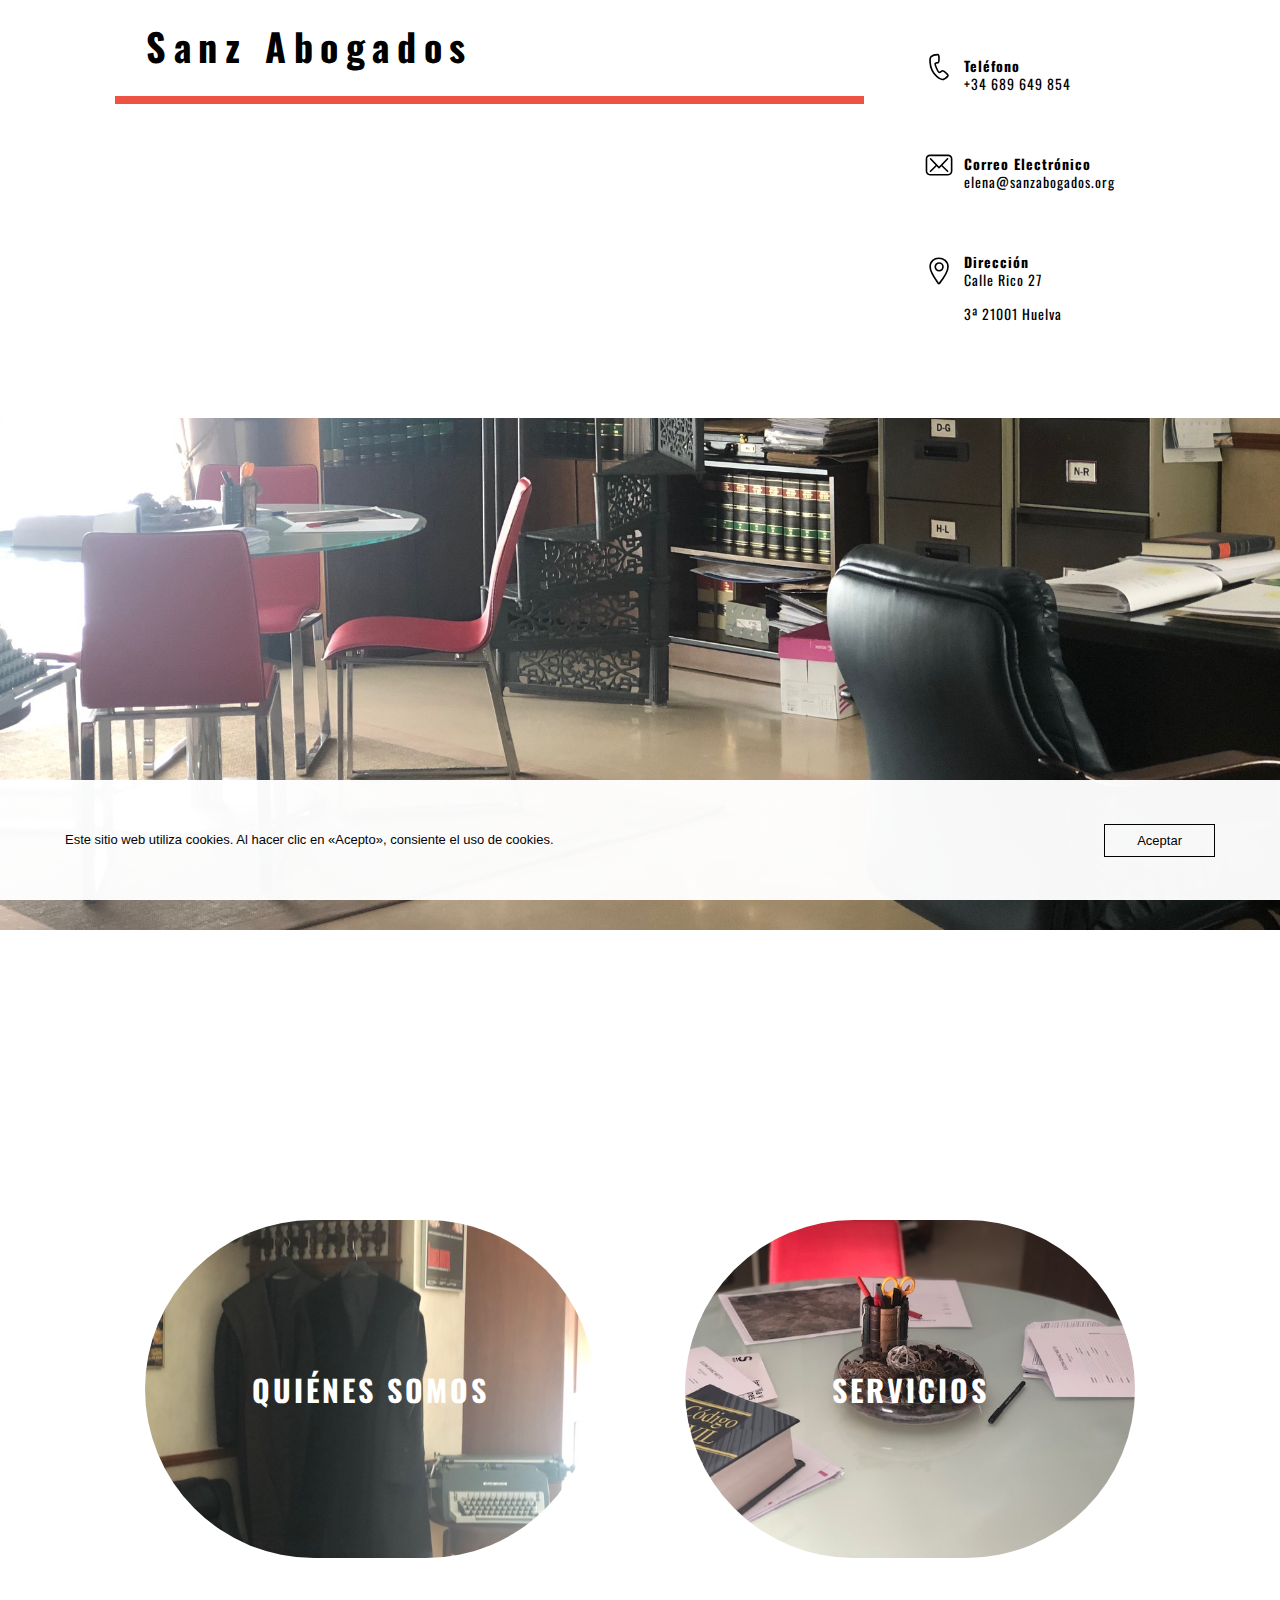
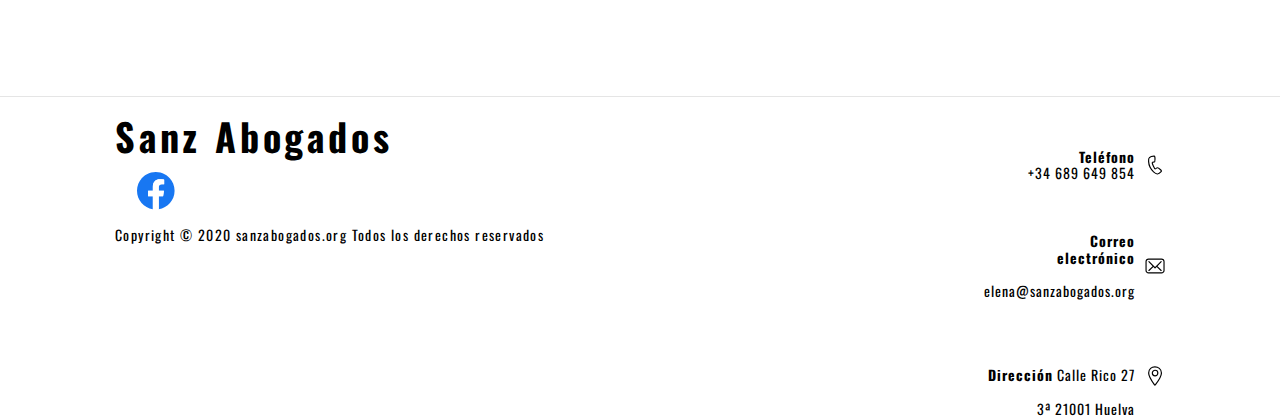
==== commit 9799ab80: "Corrección de la dirección web" ====
--- a/index.html
+++ b/index.html
@@ -19,9 +19,9 @@
 ">
     <meta property="og:title" content="Sanz Abogados">
     <meta property="og:site_name" content="Sanz Abogados">
-    <meta property="og:url" content="https://esanzabogados.es/">
+    <meta property="og:url" content="https://sanzabogados.org/">
     <meta name="twitter:card" content="summary">
-    <link rel="canonical" href="https://esanzabogados.es">
+    <link rel="canonical" href="https://sanzabogados.org">
     <link rel="stylesheet" href="/onewebstatic/0964aaa985.css">
     <script src="/onewebstatic/e2e7f6799a.js"></script>
     <link rel="stylesheet" href="/onewebstatic/a2541772a6.css">
@@ -47,13 +47,13 @@
             </header>
             <div id="mm" class="MobileHeaderMenu_mobileMenu__21p7v" style="background-color:rgba(255,255,255,1)">
                 <ul>
-                    <li><a href="https://esanzabogados.es/" class="MobileHeaderMenu_current__2Nelz"
+                    <li><a href="https://sanzabogados.org/" class="MobileHeaderMenu_current__2Nelz"
                             style="background-color:transparent;color:rgba(255,255,255,1);font-size:6px;line-height:1;font-family:One Open Sans;font-weight:bold"
                             title="Inicio">Inicio</a></li>
-                    <li><a href="https://esanzabogados.es/Servicios" class=""
+                    <li><a href="https://sanzabogados.org/Servicios" class=""
                             style="background-color:rgba(255,255,255,1);color:rgba(255,255,255,1);font-size:6px;line-height:1;font-family:One Open Sans"
                             title="Servicios">Servicios</a></li>
-                    <li><a href="https://esanzabogados.es/Quienes-Somos" class=""
+                    <li><a href="https://sanzabogados.org/Quienes-Somos" class=""
                             style="background-color:rgba(255,255,255,1);color:rgba(255,255,255,1);font-size:6px;line-height:1;font-family:One Open Sans"
                             title="Quienes Somos">Quienes Somos</a></li>
                 </ul>
@@ -163,7 +163,7 @@
                                                         style="word-break:break-word;height:100%;width:100%;display:flex;align-items:center;flex-direction:row">
                                                         <div class="svgContainer"
                                                             style="font-size:28px;display:flex;justify-content:center;width:28px;height:28px;margin-right:11px">
-                                                            <a class="textnormal" href="mailto:elena@esanzabogados.es"
+                                                            <a class="textnormal" href="mailto:elena@sanzabogados.org"
                                                                 style="font-size:1px;letter-spacing:1px;line-height:1.2;width:28px"
                                                                 data-preserve-whitespace="true"><svg viewbox="0 0 29 29"
                                                                     style="width:28px">
@@ -181,9 +181,9 @@
                                                                     style="font-weight:bold;letter-spacing:1px;display:block;margin-bottom:2px"
                                                                     class="prefix">Correo Electrónico</span><a
                                                                     class="textnormal"
-                                                                    href="mailto:elena@esanzabogados.es"
+                                                                    href="mailto:elena@sanzabogados.org"
                                                                     style="letter-spacing:1px;line-height:1.2"
-                                                                    data-preserve-whitespace="true"><span>elena@esanzabogados.es</span></a>
+                                                                    data-preserve-whitespace="true"><span>elena@sanzabogados.org</span></a>
                                                             </div>
                                                         </div>
                                                     </div>
@@ -281,7 +281,7 @@
                             style="border-width:1px 1px 1px 1px;border-top-left-radius:999px;border-top-right-radius:999px;border-bottom-right-radius:999px;border-bottom-left-radius:999px;height:inherit;overflow:visible;background-color:transparent;background-position:top;background-size:cover;background-repeat:no-repeat;background-image:url('/onewebmedia/IMG_6998.jpg?etag=%22b16f-5f19721c%22&amp;sourceContentType=image%2Fjpeg&amp;ignoreAspectRatio&amp;resize=450%2B338&amp;quality=85');min-height:338px"
                             data-width="450" data-height="338">
                             <div data-link="we-link" class="styles_defaultStyle__2KLgV" target="_self" title="" alt="">
-                                <a href="https://esanzabogados.es/Quienes-Somos"
+                                <a href="https://sanzabogados.org/Quienes-Somos"
                                     class="styles_dummyAnchorStyle__1cRWd">&nbsp;</a>
                                 <div class="Preview_column__1KeVx col" style="min-height:100%">
                                     <div class="Preview_row__3Fkye row" style="min-height:191px;width:450px">
@@ -297,7 +297,7 @@
                                                         style="font-size: 30px; text-align: center;"><span
                                                             style="font-size: 30px; font-weight: bold;"
                                                             class="mobile-oversized"><a class="link1"
-                                                                href="https://esanzabogados.es/Quienes-Somos">QUIÉNES
+                                                                href="https://sanzabogados.org/Quienes-Somos">QUIÉNES
                                                                 SOMOS</a></span></p>
                                                 </div>
                                             </div>
@@ -321,7 +321,7 @@
                             style="border-width:1px 1px 1px 1px;border-top-left-radius:999px;border-top-right-radius:999px;border-bottom-right-radius:999px;border-bottom-left-radius:999px;height:inherit;overflow:visible;background-color:transparent;background-position:top;background-size:cover;background-repeat:no-repeat;background-image:url('/onewebmedia/IMG_7003.jpg?etag=%2215590-5f197366%22&amp;sourceContentType=image%2Fjpeg&amp;ignoreAspectRatio&amp;resize=450%2B338&amp;quality=85');min-height:338px"
                             data-width="450" data-height="338">
                             <div data-link="we-link" class="styles_defaultStyle__2KLgV" target="_self" title="" alt="">
-                                <a href="https://esanzabogados.es/Servicios"
+                                <a href="https://sanzabogados.org/Servicios"
                                     class="styles_dummyAnchorStyle__1cRWd">&nbsp;</a>
                                 <div class="Preview_column__1KeVx col" style="min-height:100%">
                                     <div class="Preview_row__3Fkye row" style="min-height:191px;width:450px">
@@ -337,7 +337,7 @@
                                                         style="font-size: 30px; text-align: center;"><span
                                                             style="font-size: 30px; font-weight: bold;"
                                                             class="mobile-oversized"><a class="link1"
-                                                                href="https://esanzabogados.es/Servicios">SERVICIOS</a></span>
+                                                                href="https://sanzabogados.org/Servicios">SERVICIOS</a></span>
                                                     </p>
                                                 </div>
                                             </div>
@@ -414,7 +414,7 @@
                                                     <div data-mve-font-change="-1" style="width:100%"
                                                         class="styles_contentContainer__lrPIa textnormal styles_text__3jGMu">
                                                         <p style="line-height: 1.8;" class="mobile-undersized-upper">
-                                                            Copyright © 2020 esanzabogados.es Todos los derechos
+                                                            Copyright © 2020 sanzabogados.org Todos los derechos
                                                             reservados&nbsp;</p>
                                                     </div>
                                                 </div>
@@ -474,7 +474,7 @@
                                                         style="word-break:break-word;height:100%;width:100%;display:flex;align-items:center;flex-direction:row-reverse">
                                                         <div class="svgContainer"
                                                             style="font-size:20px;display:flex;justify-content:center;width:20px;height:20px;margin-left:10px">
-                                                            <a class="textnormal" href="mailto:elena@esanzabogados.es"
+                                                            <a class="textnormal" href="mailto:elena@sanzabogados.org"
                                                                 style="font-size:1px;letter-spacing:1px;line-height:1.2;width:20px"
                                                                 data-preserve-whitespace="true"><svg viewbox="0 0 29 29"
                                                                     style="width:20px">
@@ -492,9 +492,9 @@
                                                                     style="font-weight:bold;letter-spacing:1px;margin-bottom:5px"
                                                                     class="prefix">Correo electrónico</span><span>
                                                                 </span><a class="textnormal"
-                                                                    href="mailto:elena@esanzabogados.es"
+                                                                    href="mailto:elena@sanzabogados.org"
                                                                     style="letter-spacing:1px;line-height:1.2"
-                                                                    data-preserve-whitespace="true"><span>elena@esanzabogados.es</span></a>
+                                                                    data-preserve-whitespace="true"><span>elena@sanzabogados.org</span></a>
                                                             </div>
                                                         </div>
                                                     </div>
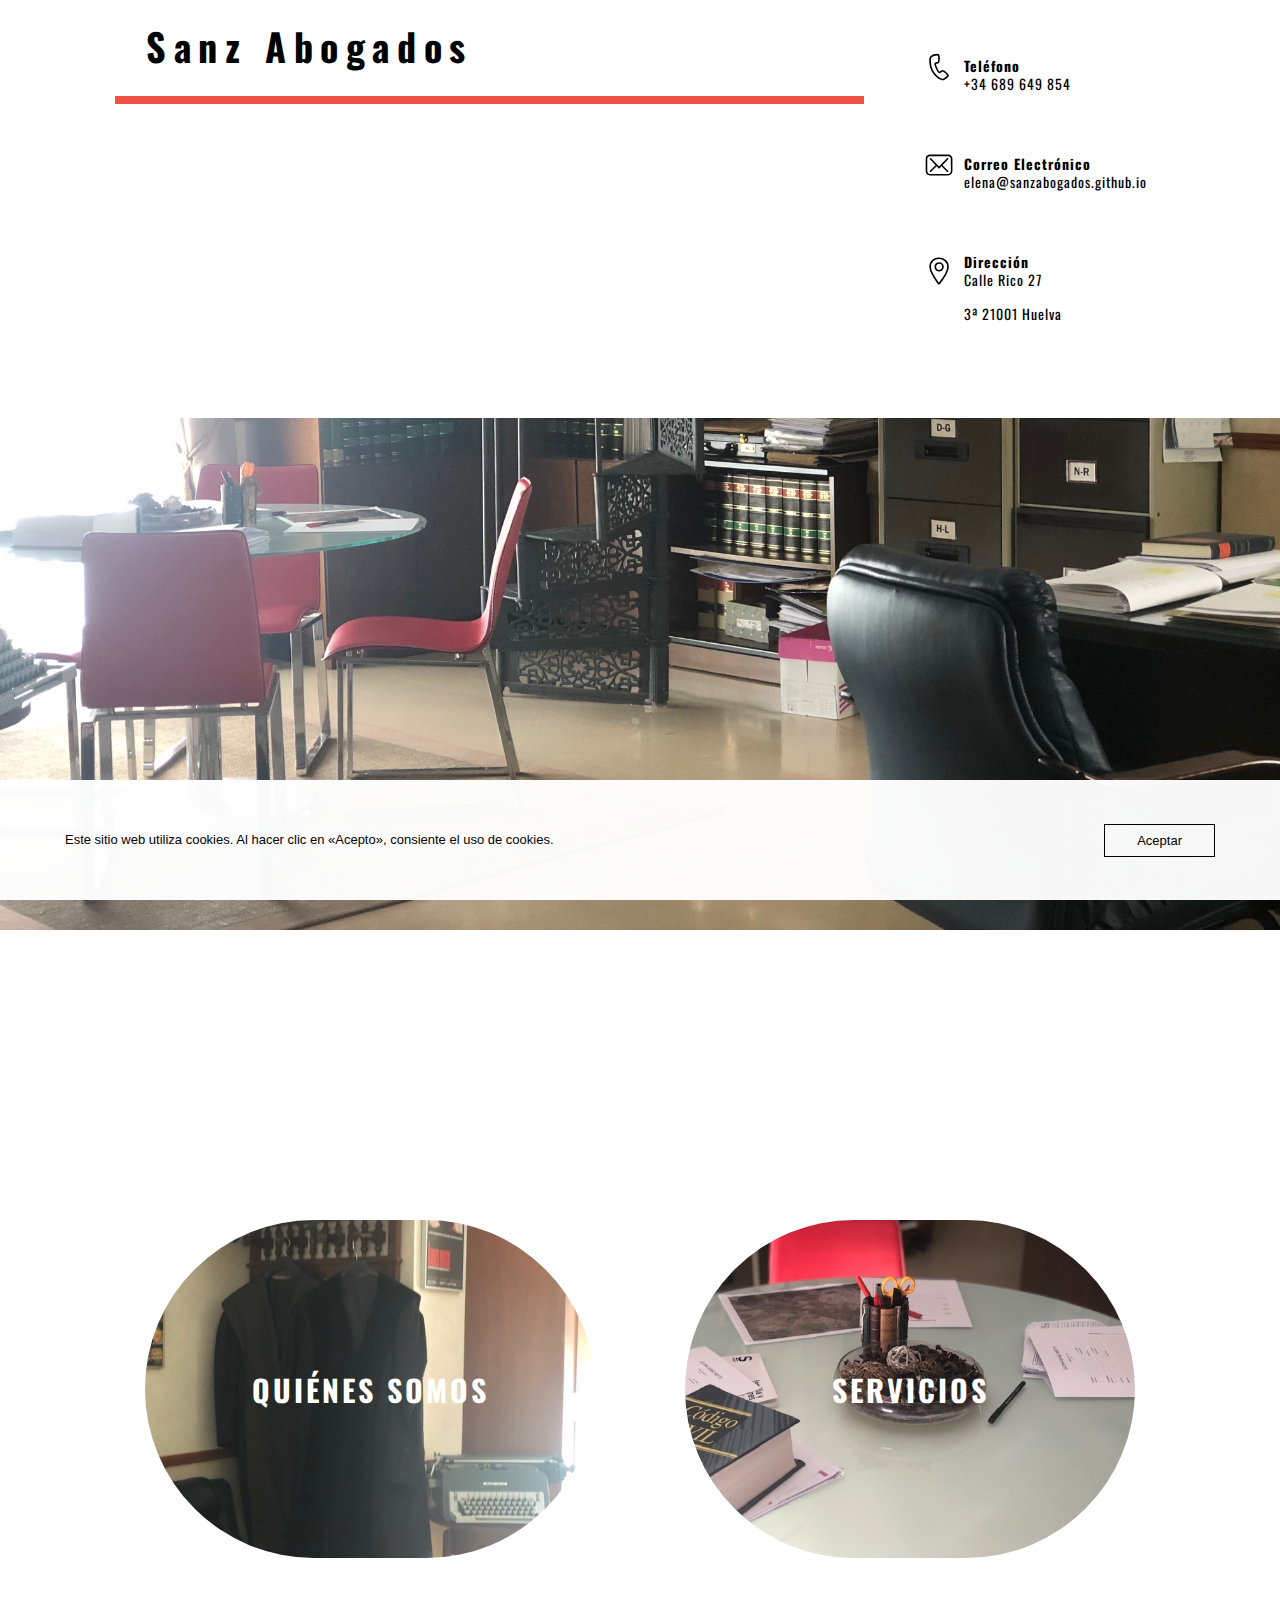
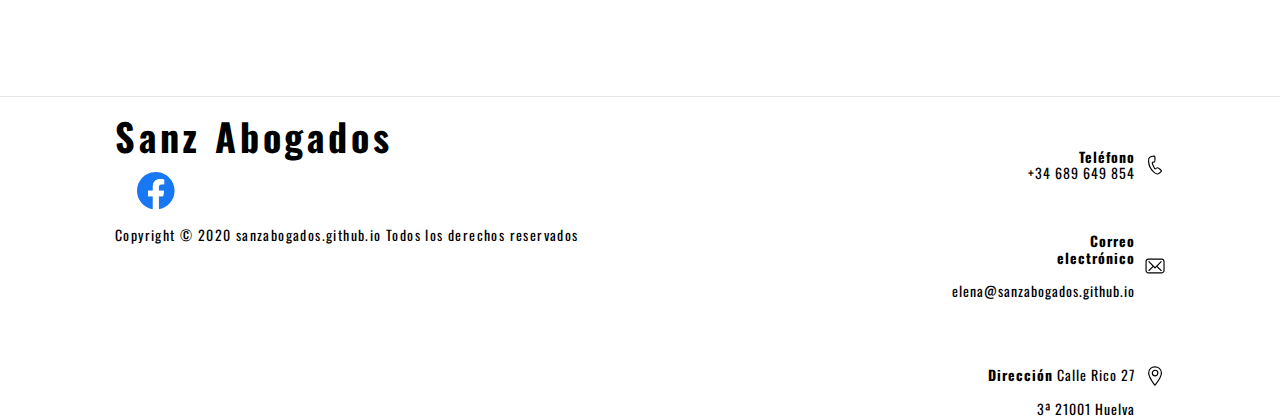
==== commit 37039593: "____impro/1" ====
--- a/index.html
+++ b/index.html
@@ -19,9 +19,9 @@
 ">
     <meta property="og:title" content="Sanz Abogados">
     <meta property="og:site_name" content="Sanz Abogados">
-    <meta property="og:url" content="https://sanzabogados.org/">
+    <meta property="og:url" content="https://sanzabogados.github.io/">
     <meta name="twitter:card" content="summary">
-    <link rel="canonical" href="https://sanzabogados.org">
+    <link rel="canonical" href="https://sanzabogados.github.io">
     <link rel="stylesheet" href="/onewebstatic/0964aaa985.css">
     <script src="/onewebstatic/e2e7f6799a.js"></script>
     <link rel="stylesheet" href="/onewebstatic/a2541772a6.css">
@@ -47,13 +47,13 @@
             </header>
             <div id="mm" class="MobileHeaderMenu_mobileMenu__21p7v" style="background-color:rgba(255,255,255,1)">
                 <ul>
-                    <li><a href="https://sanzabogados.org/" class="MobileHeaderMenu_current__2Nelz"
+                    <li><a href="https://sanzabogados.github.io/" class="MobileHeaderMenu_current__2Nelz"
                             style="background-color:transparent;color:rgba(255,255,255,1);font-size:6px;line-height:1;font-family:One Open Sans;font-weight:bold"
                             title="Inicio">Inicio</a></li>
-                    <li><a href="https://sanzabogados.org/Servicios" class=""
+                    <li><a href="https://sanzabogados.github.io/Servicios" class=""
                             style="background-color:rgba(255,255,255,1);color:rgba(255,255,255,1);font-size:6px;line-height:1;font-family:One Open Sans"
                             title="Servicios">Servicios</a></li>
-                    <li><a href="https://sanzabogados.org/Quienes-Somos" class=""
+                    <li><a href="https://sanzabogados.github.io/Quienes-Somos" class=""
                             style="background-color:rgba(255,255,255,1);color:rgba(255,255,255,1);font-size:6px;line-height:1;font-family:One Open Sans"
                             title="Quienes Somos">Quienes Somos</a></li>
                 </ul>
@@ -163,7 +163,7 @@
                                                         style="word-break:break-word;height:100%;width:100%;display:flex;align-items:center;flex-direction:row">
                                                         <div class="svgContainer"
                                                             style="font-size:28px;display:flex;justify-content:center;width:28px;height:28px;margin-right:11px">
-                                                            <a class="textnormal" href="mailto:elena@sanzabogados.org"
+                                                            <a class="textnormal" href="mailto:elena@sanzabogados.github.io"
                                                                 style="font-size:1px;letter-spacing:1px;line-height:1.2;width:28px"
                                                                 data-preserve-whitespace="true"><svg viewbox="0 0 29 29"
                                                                     style="width:28px">
@@ -181,9 +181,9 @@
                                                                     style="font-weight:bold;letter-spacing:1px;display:block;margin-bottom:2px"
                                                                     class="prefix">Correo Electrónico</span><a
                                                                     class="textnormal"
-                                                                    href="mailto:elena@sanzabogados.org"
+                                                                    href="mailto:elena@sanzabogados.github.io"
                                                                     style="letter-spacing:1px;line-height:1.2"
-                                                                    data-preserve-whitespace="true"><span>elena@sanzabogados.org</span></a>
+                                                                    data-preserve-whitespace="true"><span>elena@sanzabogados.github.io</span></a>
                                                             </div>
                                                         </div>
                                                     </div>
@@ -281,7 +281,7 @@
                             style="border-width:1px 1px 1px 1px;border-top-left-radius:999px;border-top-right-radius:999px;border-bottom-right-radius:999px;border-bottom-left-radius:999px;height:inherit;overflow:visible;background-color:transparent;background-position:top;background-size:cover;background-repeat:no-repeat;background-image:url('/onewebmedia/IMG_6998.jpg?etag=%22b16f-5f19721c%22&amp;sourceContentType=image%2Fjpeg&amp;ignoreAspectRatio&amp;resize=450%2B338&amp;quality=85');min-height:338px"
                             data-width="450" data-height="338">
                             <div data-link="we-link" class="styles_defaultStyle__2KLgV" target="_self" title="" alt="">
-                                <a href="https://sanzabogados.org/Quienes-Somos"
+                                <a href="https://sanzabogados.github.io/Quienes-Somos"
                                     class="styles_dummyAnchorStyle__1cRWd">&nbsp;</a>
                                 <div class="Preview_column__1KeVx col" style="min-height:100%">
                                     <div class="Preview_row__3Fkye row" style="min-height:191px;width:450px">
@@ -297,7 +297,7 @@
                                                         style="font-size: 30px; text-align: center;"><span
                                                             style="font-size: 30px; font-weight: bold;"
                                                             class="mobile-oversized"><a class="link1"
-                                                                href="https://sanzabogados.org/Quienes-Somos">QUIÉNES
+                                                                href="https://sanzabogados.github.io/Quienes-Somos">QUIÉNES
                                                                 SOMOS</a></span></p>
                                                 </div>
                                             </div>
@@ -321,7 +321,7 @@
                             style="border-width:1px 1px 1px 1px;border-top-left-radius:999px;border-top-right-radius:999px;border-bottom-right-radius:999px;border-bottom-left-radius:999px;height:inherit;overflow:visible;background-color:transparent;background-position:top;background-size:cover;background-repeat:no-repeat;background-image:url('/onewebmedia/IMG_7003.jpg?etag=%2215590-5f197366%22&amp;sourceContentType=image%2Fjpeg&amp;ignoreAspectRatio&amp;resize=450%2B338&amp;quality=85');min-height:338px"
                             data-width="450" data-height="338">
                             <div data-link="we-link" class="styles_defaultStyle__2KLgV" target="_self" title="" alt="">
-                                <a href="https://sanzabogados.org/Servicios"
+                                <a href="https://sanzabogados.github.io/Servicios"
                                     class="styles_dummyAnchorStyle__1cRWd">&nbsp;</a>
                                 <div class="Preview_column__1KeVx col" style="min-height:100%">
                                     <div class="Preview_row__3Fkye row" style="min-height:191px;width:450px">
@@ -337,7 +337,7 @@
                                                         style="font-size: 30px; text-align: center;"><span
                                                             style="font-size: 30px; font-weight: bold;"
                                                             class="mobile-oversized"><a class="link1"
-                                                                href="https://sanzabogados.org/Servicios">SERVICIOS</a></span>
+                                                                href="https://sanzabogados.github.io/Servicios">SERVICIOS</a></span>
                                                     </p>
                                                 </div>
                                             </div>
@@ -414,7 +414,7 @@
                                                     <div data-mve-font-change="-1" style="width:100%"
                                                         class="styles_contentContainer__lrPIa textnormal styles_text__3jGMu">
                                                         <p style="line-height: 1.8;" class="mobile-undersized-upper">
-                                                            Copyright © 2020 sanzabogados.org Todos los derechos
+                                                            Copyright © 2020 sanzabogados.github.io Todos los derechos
                                                             reservados&nbsp;</p>
                                                     </div>
                                                 </div>
@@ -474,7 +474,7 @@
                                                         style="word-break:break-word;height:100%;width:100%;display:flex;align-items:center;flex-direction:row-reverse">
                                                         <div class="svgContainer"
                                                             style="font-size:20px;display:flex;justify-content:center;width:20px;height:20px;margin-left:10px">
-                                                            <a class="textnormal" href="mailto:elena@sanzabogados.org"
+                                                            <a class="textnormal" href="mailto:elena@sanzabogados.github.io"
                                                                 style="font-size:1px;letter-spacing:1px;line-height:1.2;width:20px"
                                                                 data-preserve-whitespace="true"><svg viewbox="0 0 29 29"
                                                                     style="width:20px">
@@ -492,9 +492,9 @@
                                                                     style="font-weight:bold;letter-spacing:1px;margin-bottom:5px"
                                                                     class="prefix">Correo electrónico</span><span>
                                                                 </span><a class="textnormal"
-                                                                    href="mailto:elena@sanzabogados.org"
+                                                                    href="mailto:elena@sanzabogados.github.io"
                                                                     style="letter-spacing:1px;line-height:1.2"
-                                                                    data-preserve-whitespace="true"><span>elena@sanzabogados.org</span></a>
+                                                                    data-preserve-whitespace="true"><span>elena@sanzabogados.github.io</span></a>
                                                             </div>
                                                         </div>
                                                     </div>
--- a/onewebstatic/0964aaa985.css
+++ b/onewebstatic/0964aaa985.css
@@ -330,7 +330,7 @@
 
 .PropertiesPanel_pinIcon__1V26F {
     transition: background 100ms;
-    background-image: url('data:image/svg+xml,%3Csvg%20width%3D%2225%22%20height%3D%2225%22%20viewBox%3D%220%200%2025%2025%22%20xmlns%3D%22http%3A%2F%2Fwww.w3.org%2F2000%2Fsvg%22%3E%3Cg%20transform%3D%22translate(1%201)%22%20fill%3D%22none%22%20fill-rule%3D%22evenodd%22%3E%3Ccircle%20stroke%3D%22%23006FD4%22%20fill%3D%22%23FFF%22%20cx%3D%2211.5%22%20cy%3D%2211.5%22%20r%3D%2211.5%22%2F%3E%3Cpath%20d%3D%22M17.317%2012.977l-3.036%201.352.331%204.123-2.766-3.04-3.05%201.358c-.235.105-.49-.07-.46-.317l.692-5.792a.845.845%200%200%200-.339-.784L6.572%208.314c-.196-.144-.153-.444.08-.548l5.414-2.41c.234-.105.487.067.46.311l-.28%202.595c-.032.308.1.604.355.783l4.79%203.377c.202.143.16.45-.074.555%22%20fill%3D%22%23006FD4%22%2F%3E%3C%2Fg%3E%3C%2Fsvg%3E');
+    background-image: url('data:image/svg+xml,%3Csvg%20width%3D%2225%22%20height%3D%2225%22%20viewBox%3D%220%200%2025%2025%22%20xmlns%3D%22http%3A%2F%2Fwww.w3%2F2000%2Fsvg%22%3E%3Cg%20transform%3D%22translate(1%201)%22%20fill%3D%22none%22%20fill-rule%3D%22evenodd%22%3E%3Ccircle%20stroke%3D%22%23006FD4%22%20fill%3D%22%23FFF%22%20cx%3D%2211.5%22%20cy%3D%2211.5%22%20r%3D%2211.5%22%2F%3E%3Cpath%20d%3D%22M17.317%2012.977l-3.036%201.352.331%204.123-2.766-3.04-3.05%201.358c-.235.105-.49-.07-.46-.317l.692-5.792a.845.845%200%200%200-.339-.784L6.572%208.314c-.196-.144-.153-.444.08-.548l5.414-2.41c.234-.105.487.067.46.311l-.28%202.595c-.032.308.1.604.355.783l4.79%203.377c.202.143.16.45-.074.555%22%20fill%3D%22%23006FD4%22%2F%3E%3C%2Fg%3E%3C%2Fsvg%3E');
 }
 
 .PropertiesPanel_pinIcon__1V26F:hover {
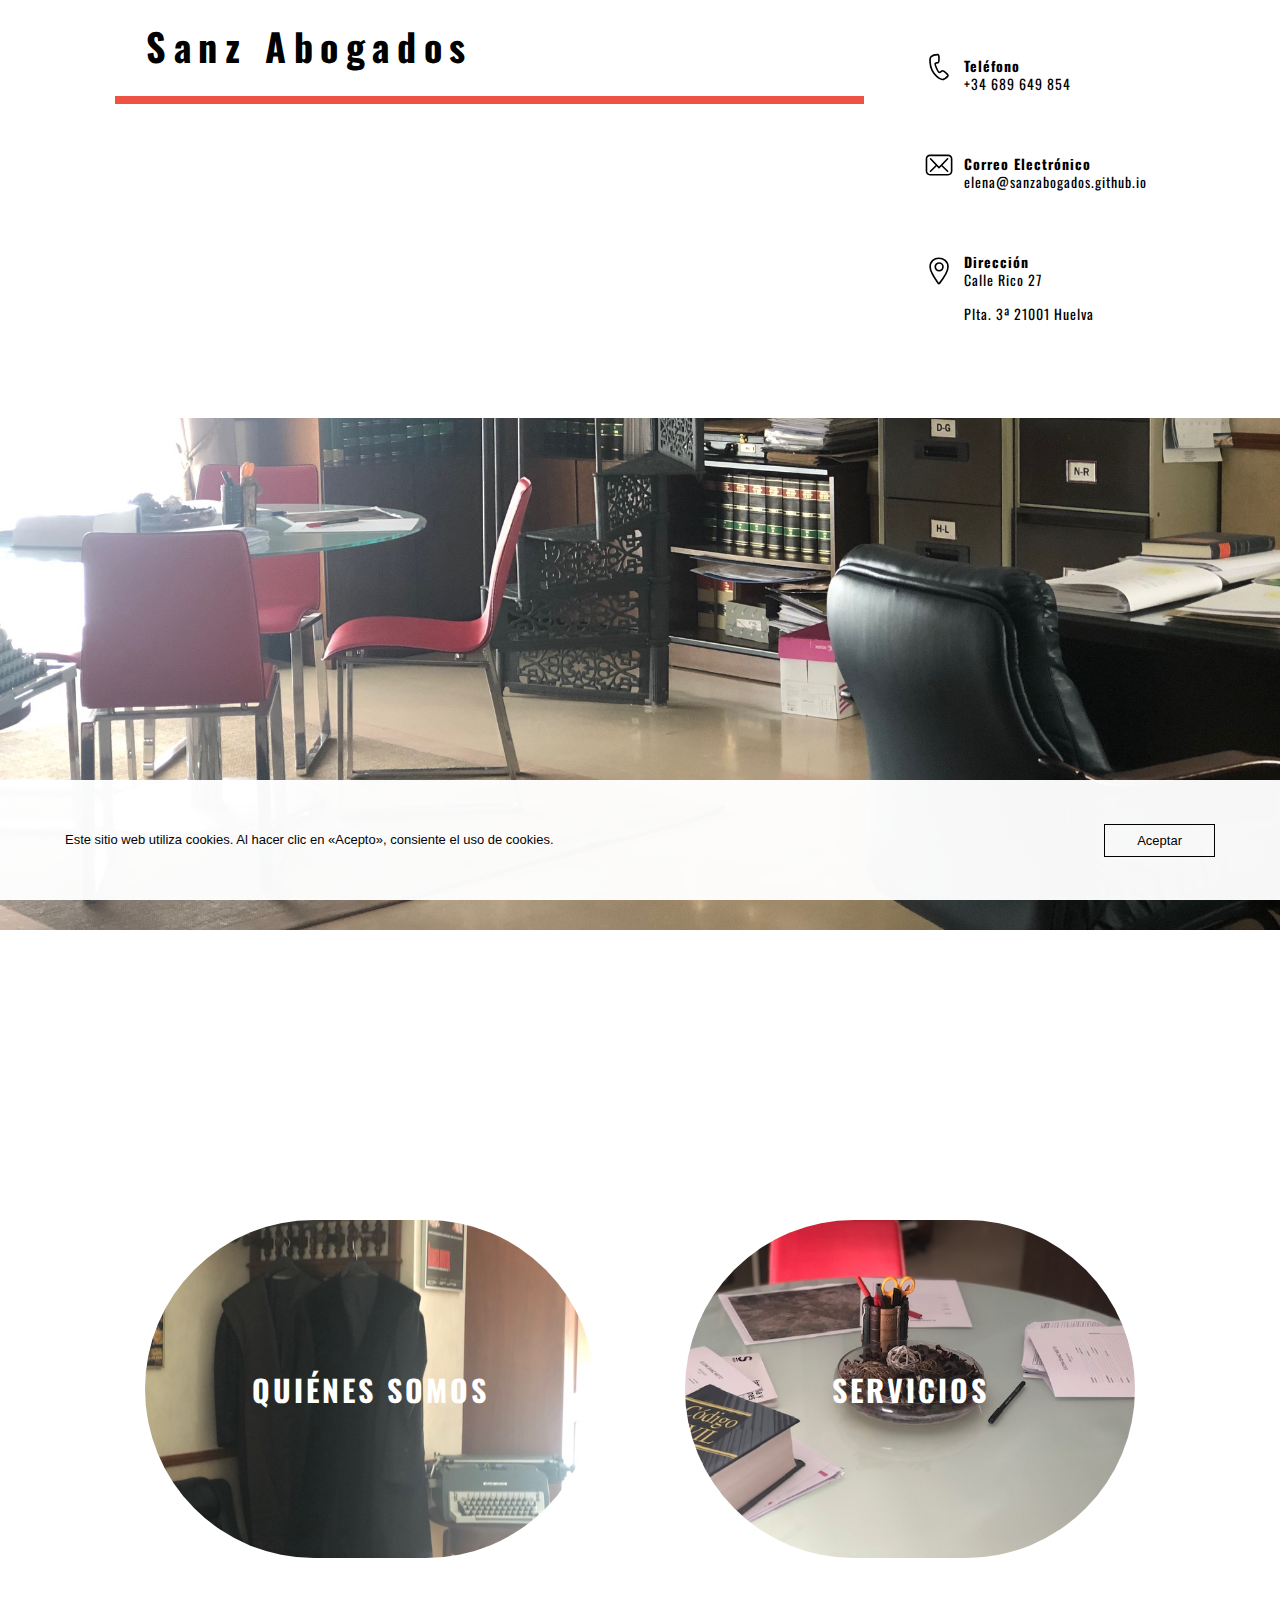
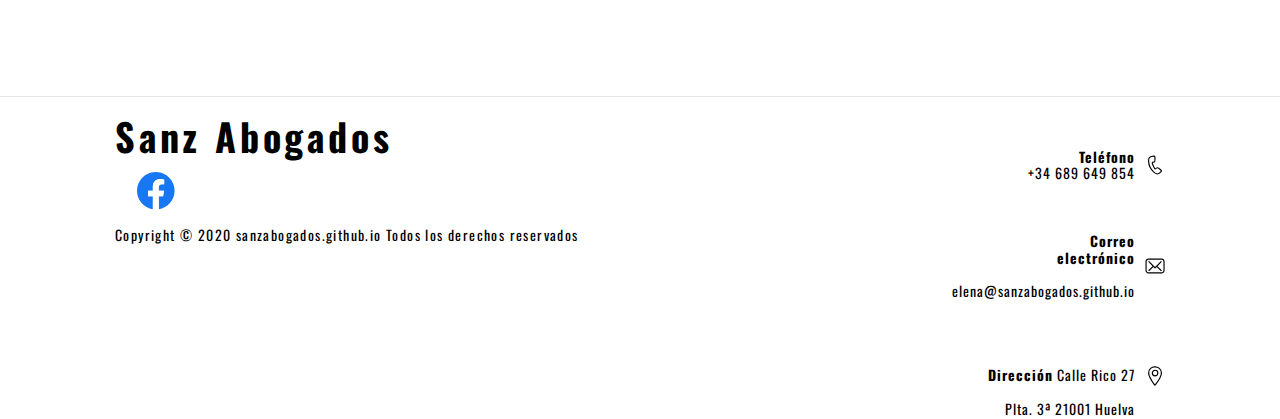
==== commit b97aa538: "Arreglo Plta." ====
--- a/index.html
+++ b/index.html
@@ -230,7 +230,7 @@
                                                                     target="_blank"
                                                                     style="letter-spacing:1px;line-height:1.2"
                                                                     data-preserve-whitespace="true"><span>Calle Rico 27
-                                                                        3ª 21001 Huelva</span></a></div>
+                                                                        Plta. 3ª 21001 Huelva</span></a></div>
                                                         </div>
                                                     </div>
                                                 </div>
@@ -542,7 +542,7 @@
                                                                     target="_blank"
                                                                     style="letter-spacing:1px;line-height:1.2"
                                                                     data-preserve-whitespace="true"><span>Calle Rico 27
-                                                                        3ª 21001 Huelva</span></a></div>
+                                                                        Plta. 3ª 21001 Huelva</span></a></div>
                                                         </div>
                                                     </div>
                                                 </div>
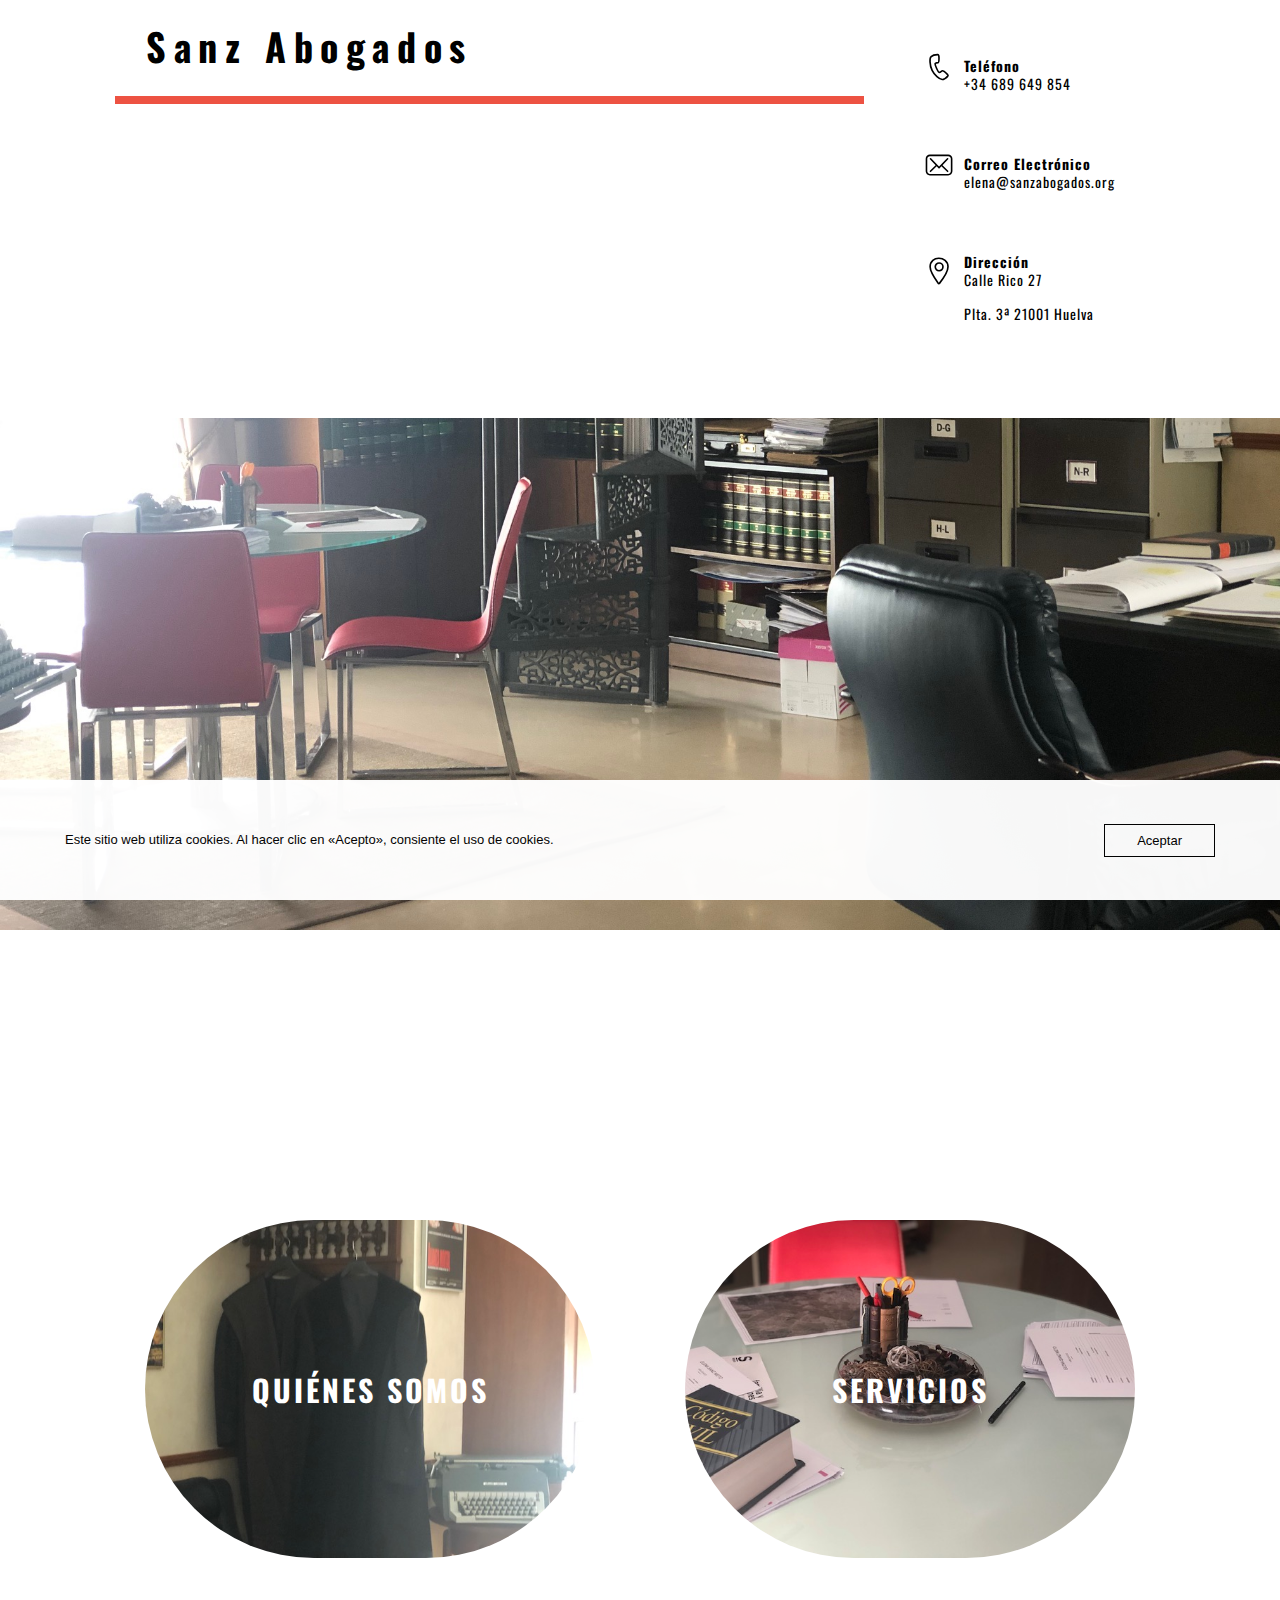
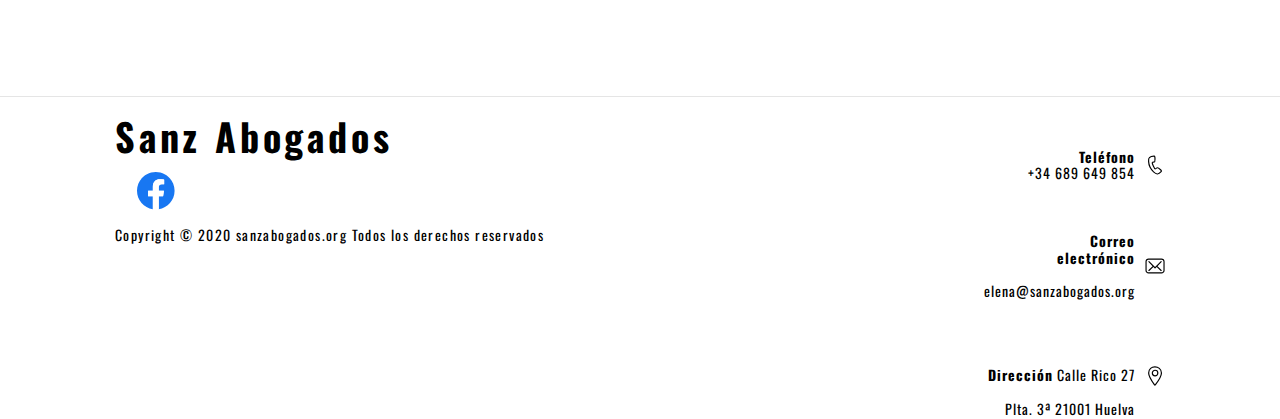
==== commit 81eb6539: "Dominio sanzabogados.org" ====
--- a/index.html
+++ b/index.html
@@ -19,9 +19,9 @@
 ">
     <meta property="og:title" content="Sanz Abogados">
     <meta property="og:site_name" content="Sanz Abogados">
-    <meta property="og:url" content="https://sanzabogados.github.io/">
+    <meta property="og:url" content="https://sanzabogados.org/">
     <meta name="twitter:card" content="summary">
-    <link rel="canonical" href="https://sanzabogados.github.io">
+    <link rel="canonical" href="https://sanzabogados.org">
     <link rel="stylesheet" href="/onewebstatic/0964aaa985.css">
     <script src="/onewebstatic/e2e7f6799a.js"></script>
     <link rel="stylesheet" href="/onewebstatic/a2541772a6.css">
@@ -47,13 +47,13 @@
             </header>
             <div id="mm" class="MobileHeaderMenu_mobileMenu__21p7v" style="background-color:rgba(255,255,255,1)">
                 <ul>
-                    <li><a href="https://sanzabogados.github.io/" class="MobileHeaderMenu_current__2Nelz"
+                    <li><a href="https://sanzabogados.org/" class="MobileHeaderMenu_current__2Nelz"
                             style="background-color:transparent;color:rgba(255,255,255,1);font-size:6px;line-height:1;font-family:One Open Sans;font-weight:bold"
                             title="Inicio">Inicio</a></li>
-                    <li><a href="https://sanzabogados.github.io/Servicios" class=""
+                    <li><a href="https://sanzabogados.org/Servicios" class=""
                             style="background-color:rgba(255,255,255,1);color:rgba(255,255,255,1);font-size:6px;line-height:1;font-family:One Open Sans"
                             title="Servicios">Servicios</a></li>
-                    <li><a href="https://sanzabogados.github.io/Quienes-Somos" class=""
+                    <li><a href="https://sanzabogados.org/Quienes-Somos" class=""
                             style="background-color:rgba(255,255,255,1);color:rgba(255,255,255,1);font-size:6px;line-height:1;font-family:One Open Sans"
                             title="Quienes Somos">Quienes Somos</a></li>
                 </ul>
@@ -163,7 +163,7 @@
                                                         style="word-break:break-word;height:100%;width:100%;display:flex;align-items:center;flex-direction:row">
                                                         <div class="svgContainer"
                                                             style="font-size:28px;display:flex;justify-content:center;width:28px;height:28px;margin-right:11px">
-                                                            <a class="textnormal" href="mailto:elena@sanzabogados.github.io"
+                                                            <a class="textnormal" href="mailto:elena@sanzabogados.org"
                                                                 style="font-size:1px;letter-spacing:1px;line-height:1.2;width:28px"
                                                                 data-preserve-whitespace="true"><svg viewbox="0 0 29 29"
                                                                     style="width:28px">
@@ -181,9 +181,9 @@
                                                                     style="font-weight:bold;letter-spacing:1px;display:block;margin-bottom:2px"
                                                                     class="prefix">Correo Electrónico</span><a
                                                                     class="textnormal"
-                                                                    href="mailto:elena@sanzabogados.github.io"
+                                                                    href="mailto:elena@sanzabogados.org"
                                                                     style="letter-spacing:1px;line-height:1.2"
-                                                                    data-preserve-whitespace="true"><span>elena@sanzabogados.github.io</span></a>
+                                                                    data-preserve-whitespace="true"><span>elena@sanzabogados.org</span></a>
                                                             </div>
                                                         </div>
                                                     </div>
@@ -281,7 +281,7 @@
                             style="border-width:1px 1px 1px 1px;border-top-left-radius:999px;border-top-right-radius:999px;border-bottom-right-radius:999px;border-bottom-left-radius:999px;height:inherit;overflow:visible;background-color:transparent;background-position:top;background-size:cover;background-repeat:no-repeat;background-image:url('/onewebmedia/IMG_6998.jpg?etag=%22b16f-5f19721c%22&amp;sourceContentType=image%2Fjpeg&amp;ignoreAspectRatio&amp;resize=450%2B338&amp;quality=85');min-height:338px"
                             data-width="450" data-height="338">
                             <div data-link="we-link" class="styles_defaultStyle__2KLgV" target="_self" title="" alt="">
-                                <a href="https://sanzabogados.github.io/Quienes-Somos"
+                                <a href="https://sanzabogados.org/Quienes-Somos"
                                     class="styles_dummyAnchorStyle__1cRWd">&nbsp;</a>
                                 <div class="Preview_column__1KeVx col" style="min-height:100%">
                                     <div class="Preview_row__3Fkye row" style="min-height:191px;width:450px">
@@ -297,7 +297,7 @@
                                                         style="font-size: 30px; text-align: center;"><span
                                                             style="font-size: 30px; font-weight: bold;"
                                                             class="mobile-oversized"><a class="link1"
-                                                                href="https://sanzabogados.github.io/Quienes-Somos">QUIÉNES
+                                                                href="https://sanzabogados.org/Quienes-Somos">QUIÉNES
                                                                 SOMOS</a></span></p>
                                                 </div>
                                             </div>
@@ -321,7 +321,7 @@
                             style="border-width:1px 1px 1px 1px;border-top-left-radius:999px;border-top-right-radius:999px;border-bottom-right-radius:999px;border-bottom-left-radius:999px;height:inherit;overflow:visible;background-color:transparent;background-position:top;background-size:cover;background-repeat:no-repeat;background-image:url('/onewebmedia/IMG_7003.jpg?etag=%2215590-5f197366%22&amp;sourceContentType=image%2Fjpeg&amp;ignoreAspectRatio&amp;resize=450%2B338&amp;quality=85');min-height:338px"
                             data-width="450" data-height="338">
                             <div data-link="we-link" class="styles_defaultStyle__2KLgV" target="_self" title="" alt="">
-                                <a href="https://sanzabogados.github.io/Servicios"
+                                <a href="https://sanzabogados.org/Servicios"
                                     class="styles_dummyAnchorStyle__1cRWd">&nbsp;</a>
                                 <div class="Preview_column__1KeVx col" style="min-height:100%">
                                     <div class="Preview_row__3Fkye row" style="min-height:191px;width:450px">
@@ -337,7 +337,7 @@
                                                         style="font-size: 30px; text-align: center;"><span
                                                             style="font-size: 30px; font-weight: bold;"
                                                             class="mobile-oversized"><a class="link1"
-                                                                href="https://sanzabogados.github.io/Servicios">SERVICIOS</a></span>
+                                                                href="https://sanzabogados.org/Servicios">SERVICIOS</a></span>
                                                     </p>
                                                 </div>
                                             </div>
@@ -414,7 +414,7 @@
                                                     <div data-mve-font-change="-1" style="width:100%"
                                                         class="styles_contentContainer__lrPIa textnormal styles_text__3jGMu">
                                                         <p style="line-height: 1.8;" class="mobile-undersized-upper">
-                                                            Copyright © 2020 sanzabogados.github.io Todos los derechos
+                                                            Copyright © 2020 sanzabogados.org Todos los derechos
                                                             reservados&nbsp;</p>
                                                     </div>
                                                 </div>
@@ -474,7 +474,7 @@
                                                         style="word-break:break-word;height:100%;width:100%;display:flex;align-items:center;flex-direction:row-reverse">
                                                         <div class="svgContainer"
                                                             style="font-size:20px;display:flex;justify-content:center;width:20px;height:20px;margin-left:10px">
-                                                            <a class="textnormal" href="mailto:elena@sanzabogados.github.io"
+                                                            <a class="textnormal" href="mailto:elena@sanzabogados.org"
                                                                 style="font-size:1px;letter-spacing:1px;line-height:1.2;width:20px"
                                                                 data-preserve-whitespace="true"><svg viewbox="0 0 29 29"
                                                                     style="width:20px">
@@ -492,9 +492,9 @@
                                                                     style="font-weight:bold;letter-spacing:1px;margin-bottom:5px"
                                                                     class="prefix">Correo electrónico</span><span>
                                                                 </span><a class="textnormal"
-                                                                    href="mailto:elena@sanzabogados.github.io"
+                                                                    href="mailto:elena@sanzabogados.org"
                                                                     style="letter-spacing:1px;line-height:1.2"
-                                                                    data-preserve-whitespace="true"><span>elena@sanzabogados.github.io</span></a>
+                                                                    data-preserve-whitespace="true"><span>elena@sanzabogados.org</span></a>
                                                             </div>
                                                         </div>
                                                     </div>
